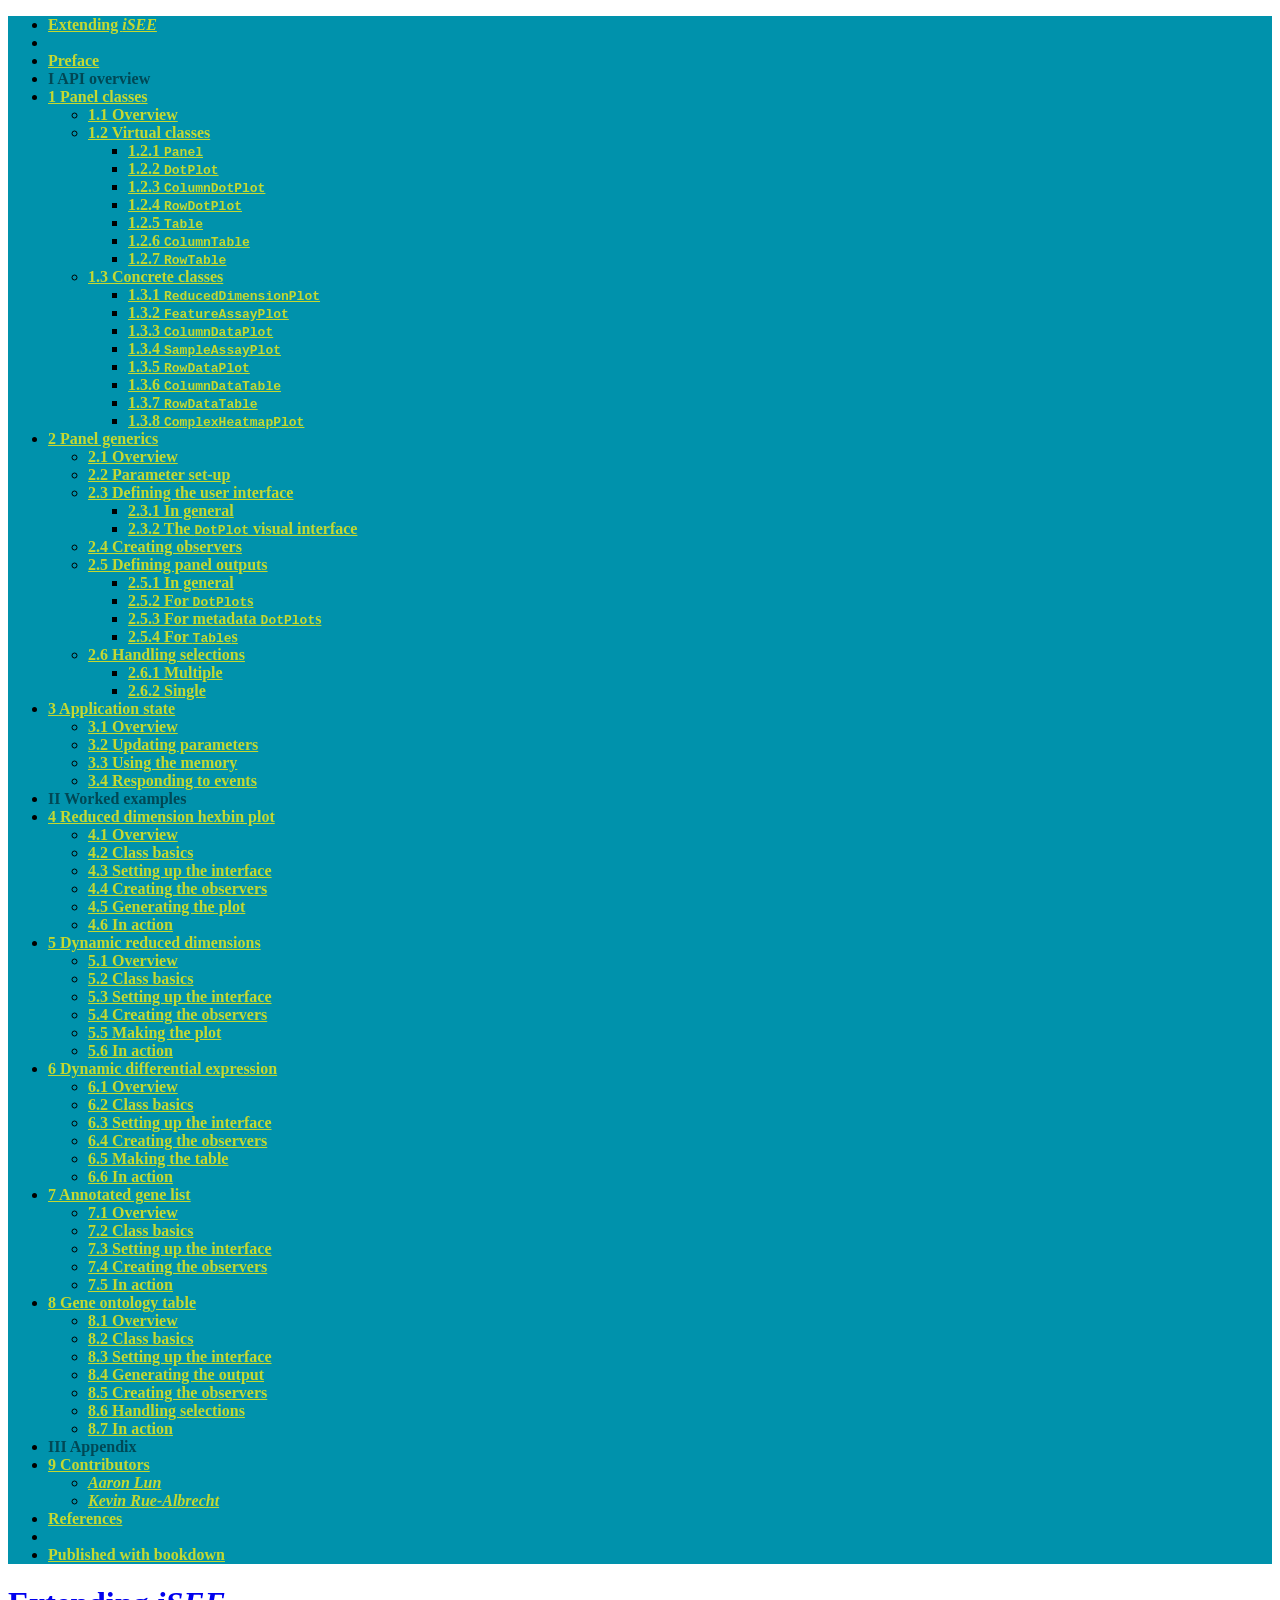
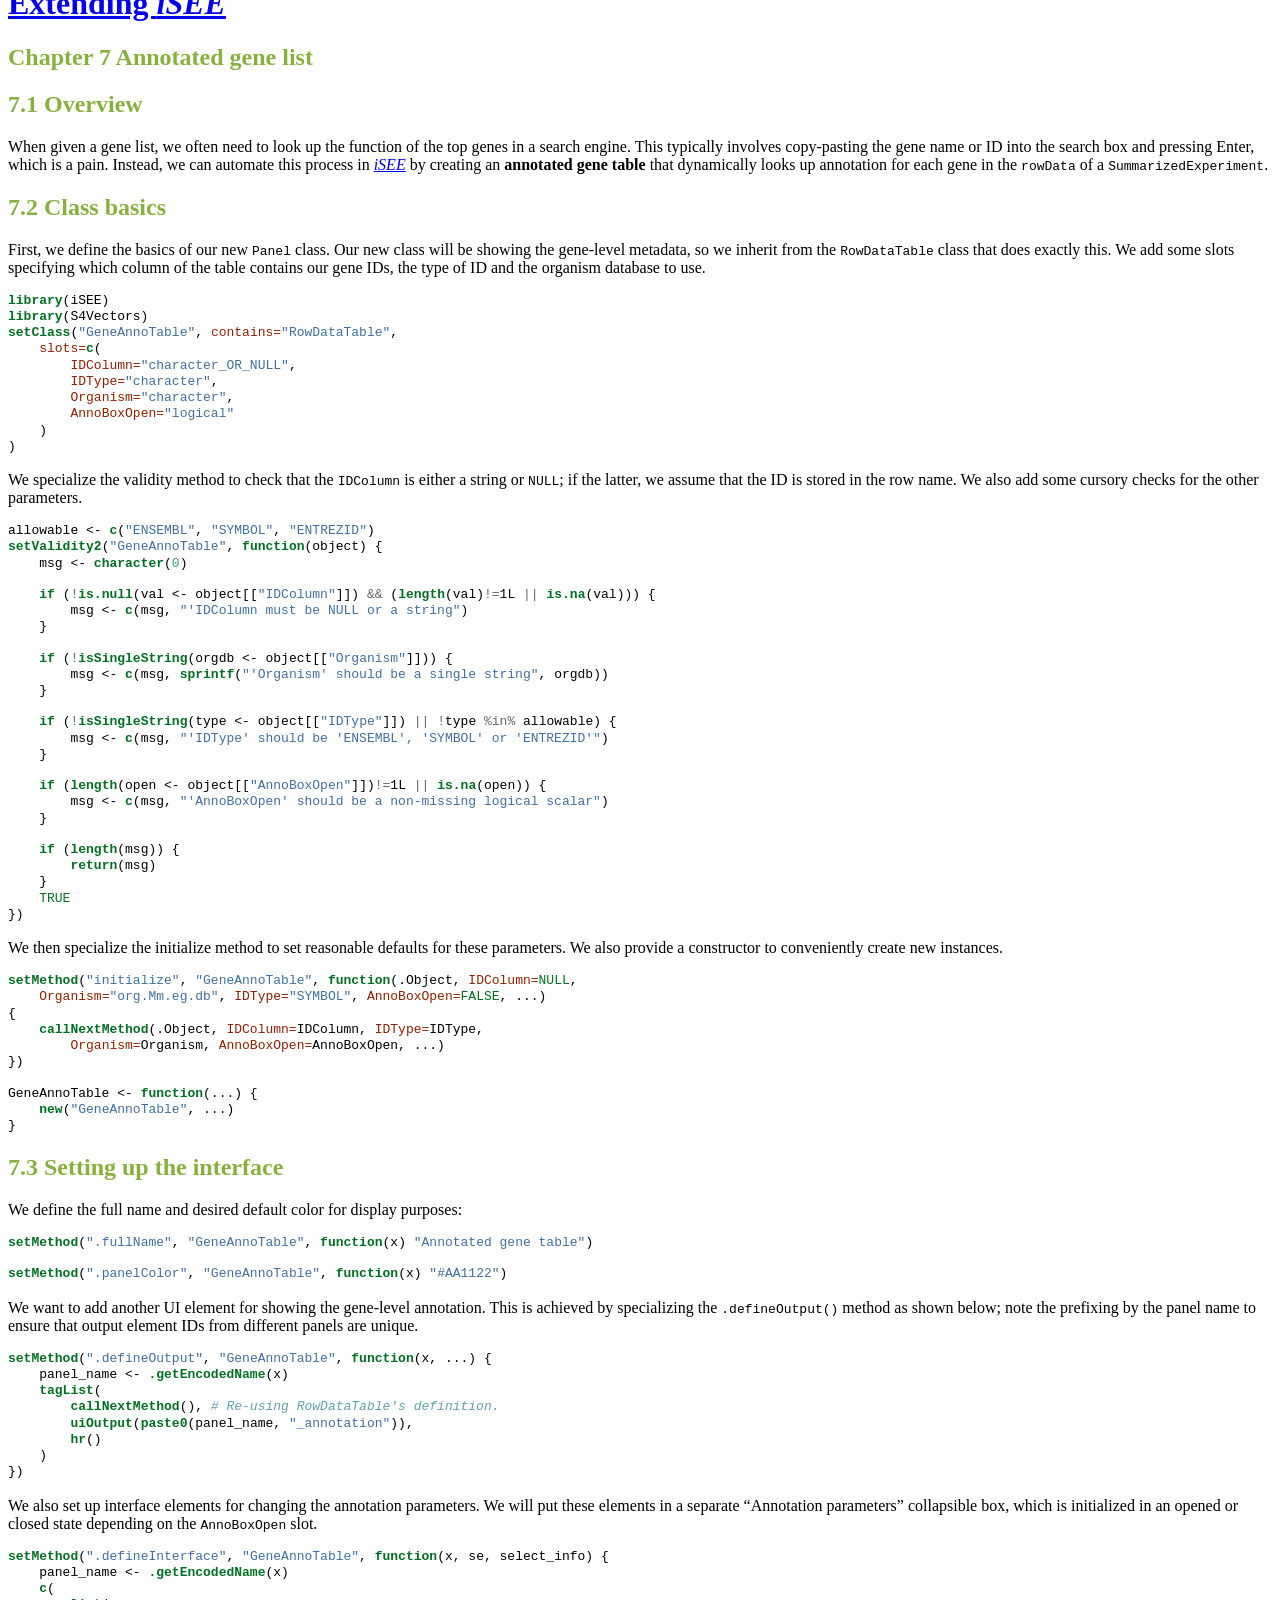
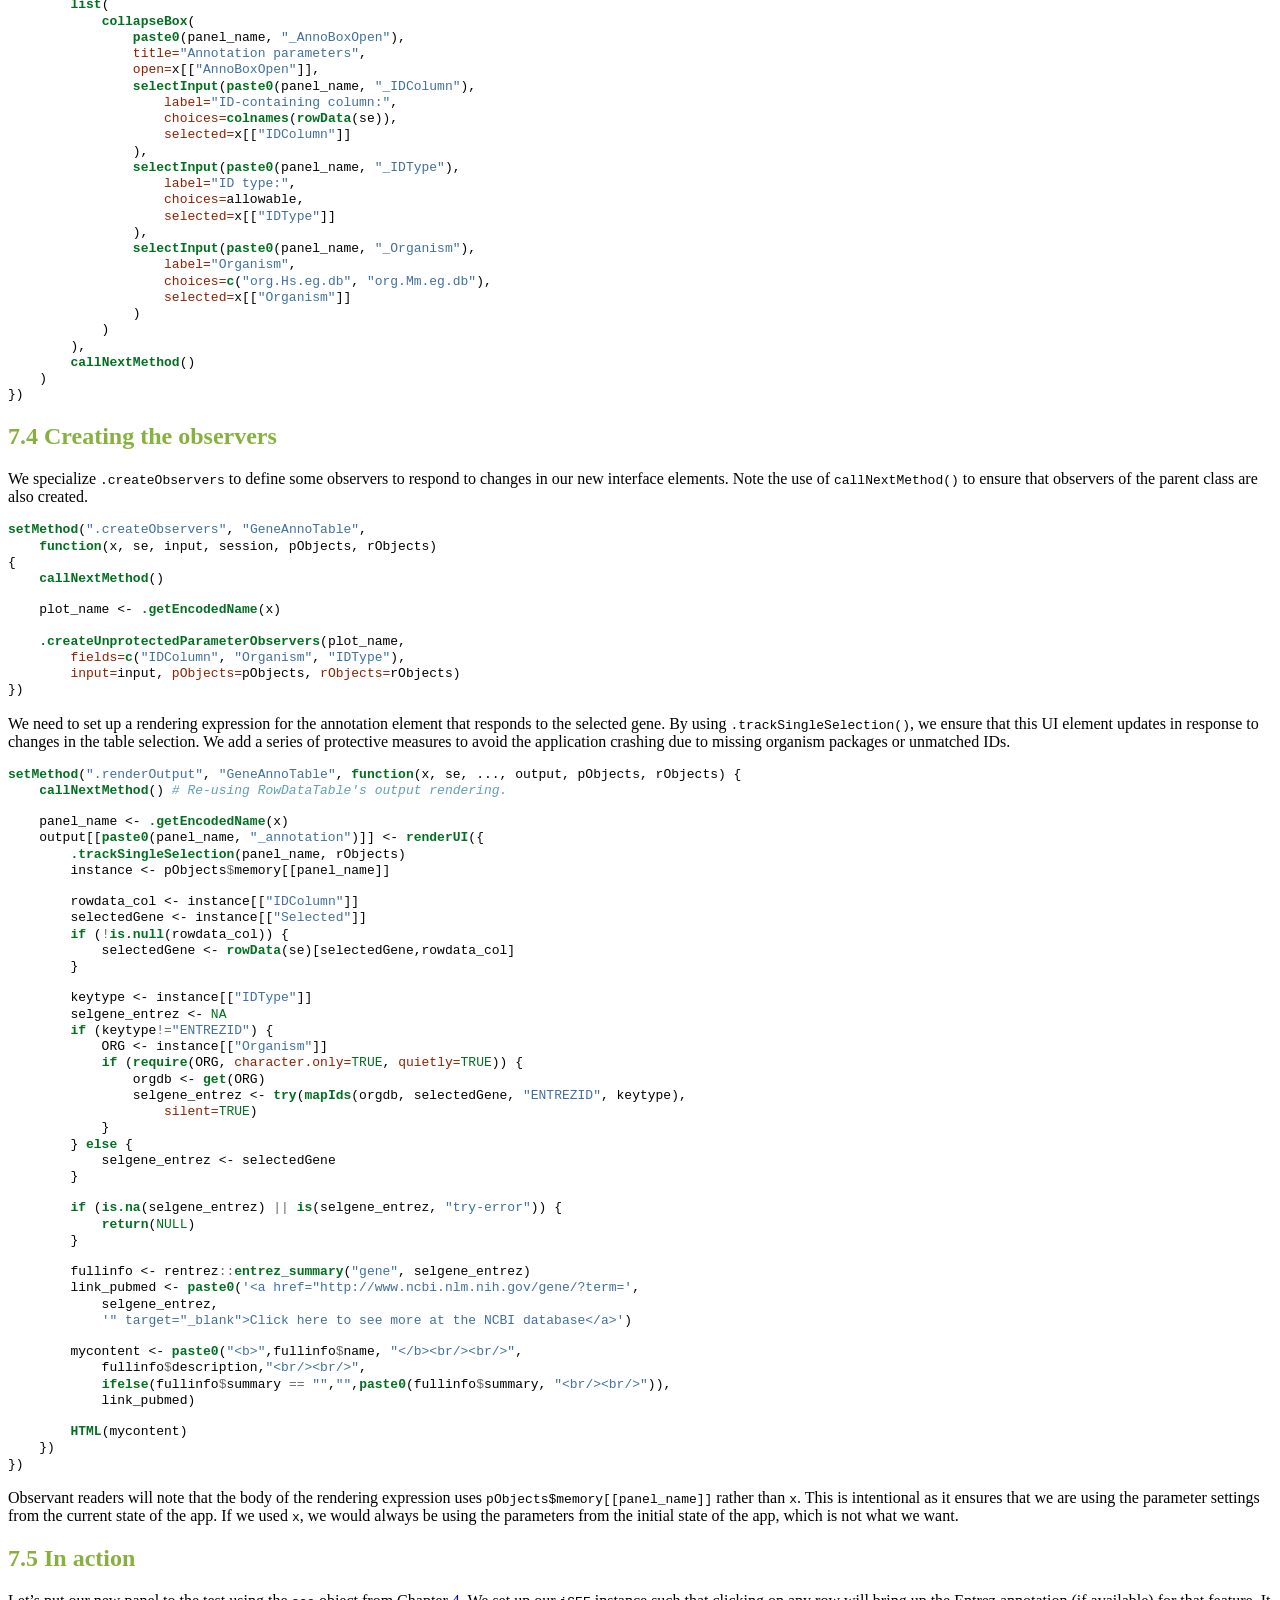
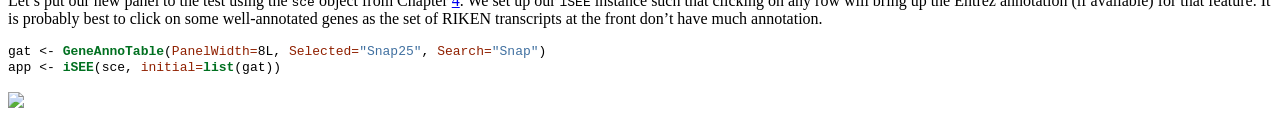
==== annotated-gene-list.html @ ab5be755 "Deploying to gh-pages from  @ 0300915e204532187341ff12c256f4deb1080028 🚀" ====
<!DOCTYPE html>
<html lang="" xml:lang="">
<head>

  <meta charset="utf-8" />
  <meta http-equiv="X-UA-Compatible" content="IE=edge" />
  <title>Chapter 7 Annotated gene list | Extending iSEE</title>
  <meta name="description" content="This book describes how to use the Bioconductor iSEE package to create web-applications for exploring data stored in SummarizedExperiment objects." />
  <meta name="generator" content="bookdown 0.20 and GitBook 2.6.7" />

  <meta property="og:title" content="Chapter 7 Annotated gene list | Extending iSEE" />
  <meta property="og:type" content="book" />
  
  
  <meta property="og:description" content="This book describes how to use the Bioconductor iSEE package to create web-applications for exploring data stored in SummarizedExperiment objects." />
  

  <meta name="twitter:card" content="summary" />
  <meta name="twitter:title" content="Chapter 7 Annotated gene list | Extending iSEE" />
  
  <meta name="twitter:description" content="This book describes how to use the Bioconductor iSEE package to create web-applications for exploring data stored in SummarizedExperiment objects." />
  

<meta name="author" content="Kevin Rue-Albrecht, Federico Marini, Charlotte Soneson, and Aaron Lun" />


<meta name="date" content="2020-07-08" />

  <meta name="viewport" content="width=device-width, initial-scale=1" />
  <meta name="apple-mobile-web-app-capable" content="yes" />
  <meta name="apple-mobile-web-app-status-bar-style" content="black" />
  
  
<link rel="prev" href="dynamic-differential-expression.html"/>
<link rel="next" href="gene-ontology-table.html"/>
<script src="libs/jquery-2.2.3/jquery.min.js"></script>
<link href="libs/gitbook-2.6.7/css/style.css" rel="stylesheet" />
<link href="libs/gitbook-2.6.7/css/plugin-table.css" rel="stylesheet" />
<link href="libs/gitbook-2.6.7/css/plugin-bookdown.css" rel="stylesheet" />
<link href="libs/gitbook-2.6.7/css/plugin-highlight.css" rel="stylesheet" />
<link href="libs/gitbook-2.6.7/css/plugin-search.css" rel="stylesheet" />
<link href="libs/gitbook-2.6.7/css/plugin-fontsettings.css" rel="stylesheet" />
<link href="libs/gitbook-2.6.7/css/plugin-clipboard.css" rel="stylesheet" />









<script src="libs/accessible-code-block-0.0.1/empty-anchor.js"></script>


<style type="text/css">
code.sourceCode > span { display: inline-block; line-height: 1.25; }
code.sourceCode > span { color: inherit; text-decoration: inherit; }
code.sourceCode > span:empty { height: 1.2em; }
.sourceCode { overflow: visible; }
code.sourceCode { white-space: pre; position: relative; }
pre.sourceCode { margin: 0; }
@media screen {
div.sourceCode { overflow: auto; }
}
@media print {
code.sourceCode { white-space: pre-wrap; }
code.sourceCode > span { text-indent: -5em; padding-left: 5em; }
}
pre.numberSource code
  { counter-reset: source-line 0; }
pre.numberSource code > span
  { position: relative; left: -4em; counter-increment: source-line; }
pre.numberSource code > span > a:first-child::before
  { content: counter(source-line);
    position: relative; left: -1em; text-align: right; vertical-align: baseline;
    border: none; display: inline-block;
    -webkit-touch-callout: none; -webkit-user-select: none;
    -khtml-user-select: none; -moz-user-select: none;
    -ms-user-select: none; user-select: none;
    padding: 0 4px; width: 4em;
    color: #aaaaaa;
  }
pre.numberSource { margin-left: 3em; border-left: 1px solid #aaaaaa;  padding-left: 4px; }
div.sourceCode
  {   }
@media screen {
code.sourceCode > span > a:first-child::before { text-decoration: underline; }
}
code span.al { color: #ff0000; font-weight: bold; } /* Alert */
code span.an { color: #60a0b0; font-weight: bold; font-style: italic; } /* Annotation */
code span.at { color: #7d9029; } /* Attribute */
code span.bn { color: #40a070; } /* BaseN */
code span.bu { } /* BuiltIn */
code span.cf { color: #007020; font-weight: bold; } /* ControlFlow */
code span.ch { color: #4070a0; } /* Char */
code span.cn { color: #880000; } /* Constant */
code span.co { color: #60a0b0; font-style: italic; } /* Comment */
code span.cv { color: #60a0b0; font-weight: bold; font-style: italic; } /* CommentVar */
code span.do { color: #ba2121; font-style: italic; } /* Documentation */
code span.dt { color: #902000; } /* DataType */
code span.dv { color: #40a070; } /* DecVal */
code span.er { color: #ff0000; font-weight: bold; } /* Error */
code span.ex { } /* Extension */
code span.fl { color: #40a070; } /* Float */
code span.fu { color: #06287e; } /* Function */
code span.im { } /* Import */
code span.in { color: #60a0b0; font-weight: bold; font-style: italic; } /* Information */
code span.kw { color: #007020; font-weight: bold; } /* Keyword */
code span.op { color: #666666; } /* Operator */
code span.ot { color: #007020; } /* Other */
code span.pp { color: #bc7a00; } /* Preprocessor */
code span.sc { color: #4070a0; } /* SpecialChar */
code span.ss { color: #bb6688; } /* SpecialString */
code span.st { color: #4070a0; } /* String */
code span.va { color: #19177c; } /* Variable */
code span.vs { color: #4070a0; } /* VerbatimString */
code span.wa { color: #60a0b0; font-weight: bold; font-style: italic; } /* Warning */
</style>

<link rel="stylesheet" href="style.css" type="text/css" />
</head>

<body>



  <div class="book without-animation with-summary font-size-2 font-family-1" data-basepath=".">

    <div class="book-summary">
      <nav role="navigation">

<ul class="summary">
<li><a href="./">Extending <i>iSEE</i></a></li>

<li class="divider"></li>
<li class="chapter" data-level="" data-path="index.html"><a href="index.html"><i class="fa fa-check"></i>Preface</a></li>
<li class="part"><span><b>I API overview</b></span></li>
<li class="chapter" data-level="1" data-path="panels.html"><a href="panels.html"><i class="fa fa-check"></i><b>1</b> Panel classes</a><ul>
<li class="chapter" data-level="1.1" data-path="panels.html"><a href="panels.html#overview"><i class="fa fa-check"></i><b>1.1</b> Overview</a></li>
<li class="chapter" data-level="1.2" data-path="panels.html"><a href="panels.html#virtual-classes"><i class="fa fa-check"></i><b>1.2</b> Virtual classes</a><ul>
<li class="chapter" data-level="1.2.1" data-path="panels.html"><a href="panels.html#panel"><i class="fa fa-check"></i><b>1.2.1</b> <code>Panel</code></a></li>
<li class="chapter" data-level="1.2.2" data-path="panels.html"><a href="panels.html#dotplot"><i class="fa fa-check"></i><b>1.2.2</b> <code>DotPlot</code></a></li>
<li class="chapter" data-level="1.2.3" data-path="panels.html"><a href="panels.html#columndotplot"><i class="fa fa-check"></i><b>1.2.3</b> <code>ColumnDotPlot</code></a></li>
<li class="chapter" data-level="1.2.4" data-path="panels.html"><a href="panels.html#rowdotplot"><i class="fa fa-check"></i><b>1.2.4</b> <code>RowDotPlot</code></a></li>
<li class="chapter" data-level="1.2.5" data-path="panels.html"><a href="panels.html#table"><i class="fa fa-check"></i><b>1.2.5</b> <code>Table</code></a></li>
<li class="chapter" data-level="1.2.6" data-path="panels.html"><a href="panels.html#columntable"><i class="fa fa-check"></i><b>1.2.6</b> <code>ColumnTable</code></a></li>
<li class="chapter" data-level="1.2.7" data-path="panels.html"><a href="panels.html#rowtable"><i class="fa fa-check"></i><b>1.2.7</b> <code>RowTable</code></a></li>
</ul></li>
<li class="chapter" data-level="1.3" data-path="panels.html"><a href="panels.html#concrete-classes"><i class="fa fa-check"></i><b>1.3</b> Concrete classes</a><ul>
<li class="chapter" data-level="1.3.1" data-path="panels.html"><a href="panels.html#reduceddimensionplot"><i class="fa fa-check"></i><b>1.3.1</b> <code>ReducedDimensionPlot</code></a></li>
<li class="chapter" data-level="1.3.2" data-path="panels.html"><a href="panels.html#featureassayplot"><i class="fa fa-check"></i><b>1.3.2</b> <code>FeatureAssayPlot</code></a></li>
<li class="chapter" data-level="1.3.3" data-path="panels.html"><a href="panels.html#columndataplot"><i class="fa fa-check"></i><b>1.3.3</b> <code>ColumnDataPlot</code></a></li>
<li class="chapter" data-level="1.3.4" data-path="panels.html"><a href="panels.html#sampleassayplot"><i class="fa fa-check"></i><b>1.3.4</b> <code>SampleAssayPlot</code></a></li>
<li class="chapter" data-level="1.3.5" data-path="panels.html"><a href="panels.html#rowdataplot"><i class="fa fa-check"></i><b>1.3.5</b> <code>RowDataPlot</code></a></li>
<li class="chapter" data-level="1.3.6" data-path="panels.html"><a href="panels.html#columndatatable"><i class="fa fa-check"></i><b>1.3.6</b> <code>ColumnDataTable</code></a></li>
<li class="chapter" data-level="1.3.7" data-path="panels.html"><a href="panels.html#rowdatatable"><i class="fa fa-check"></i><b>1.3.7</b> <code>RowDataTable</code></a></li>
<li class="chapter" data-level="1.3.8" data-path="panels.html"><a href="panels.html#complexheatmapplot"><i class="fa fa-check"></i><b>1.3.8</b> <code>ComplexHeatmapPlot</code></a></li>
</ul></li>
</ul></li>
<li class="chapter" data-level="2" data-path="api.html"><a href="api.html"><i class="fa fa-check"></i><b>2</b> Panel generics</a><ul>
<li class="chapter" data-level="2.1" data-path="panels.html"><a href="panels.html#overview"><i class="fa fa-check"></i><b>2.1</b> Overview</a></li>
<li class="chapter" data-level="2.2" data-path="api.html"><a href="api.html#parameter-set-up"><i class="fa fa-check"></i><b>2.2</b> Parameter set-up</a></li>
<li class="chapter" data-level="2.3" data-path="api.html"><a href="api.html#defining-the-user-interface"><i class="fa fa-check"></i><b>2.3</b> Defining the user interface</a><ul>
<li class="chapter" data-level="2.3.1" data-path="api.html"><a href="api.html#in-general"><i class="fa fa-check"></i><b>2.3.1</b> In general</a></li>
<li class="chapter" data-level="2.3.2" data-path="api.html"><a href="api.html#the-dotplot-visual-interface"><i class="fa fa-check"></i><b>2.3.2</b> The <code>DotPlot</code> visual interface</a></li>
</ul></li>
<li class="chapter" data-level="2.4" data-path="api.html"><a href="api.html#creating-observers"><i class="fa fa-check"></i><b>2.4</b> Creating observers</a></li>
<li class="chapter" data-level="2.5" data-path="api.html"><a href="api.html#defining-panel-outputs"><i class="fa fa-check"></i><b>2.5</b> Defining panel outputs</a><ul>
<li class="chapter" data-level="2.5.1" data-path="api.html"><a href="api.html#in-general-1"><i class="fa fa-check"></i><b>2.5.1</b> In general</a></li>
<li class="chapter" data-level="2.5.2" data-path="api.html"><a href="api.html#for-dotplots"><i class="fa fa-check"></i><b>2.5.2</b> For <code>DotPlot</code>s</a></li>
<li class="chapter" data-level="2.5.3" data-path="api.html"><a href="api.html#for-metadata-dotplots"><i class="fa fa-check"></i><b>2.5.3</b> For metadata <code>DotPlot</code>s</a></li>
<li class="chapter" data-level="2.5.4" data-path="api.html"><a href="api.html#for-tables"><i class="fa fa-check"></i><b>2.5.4</b> For <code>Table</code>s</a></li>
</ul></li>
<li class="chapter" data-level="2.6" data-path="api.html"><a href="api.html#handling-selections"><i class="fa fa-check"></i><b>2.6</b> Handling selections</a><ul>
<li class="chapter" data-level="2.6.1" data-path="api.html"><a href="api.html#multiple"><i class="fa fa-check"></i><b>2.6.1</b> Multiple</a></li>
<li class="chapter" data-level="2.6.2" data-path="api.html"><a href="api.html#single"><i class="fa fa-check"></i><b>2.6.2</b> Single</a></li>
</ul></li>
</ul></li>
<li class="chapter" data-level="3" data-path="server.html"><a href="server.html"><i class="fa fa-check"></i><b>3</b> Application state</a><ul>
<li class="chapter" data-level="3.1" data-path="panels.html"><a href="panels.html#overview"><i class="fa fa-check"></i><b>3.1</b> Overview</a></li>
<li class="chapter" data-level="3.2" data-path="server.html"><a href="server.html#updating-parameters"><i class="fa fa-check"></i><b>3.2</b> Updating parameters</a></li>
<li class="chapter" data-level="3.3" data-path="server.html"><a href="server.html#using-the-memory"><i class="fa fa-check"></i><b>3.3</b> Using the memory</a></li>
<li class="chapter" data-level="3.4" data-path="server.html"><a href="server.html#responding-to-events"><i class="fa fa-check"></i><b>3.4</b> Responding to events</a></li>
</ul></li>
<li class="part"><span><b>II Worked examples</b></span></li>
<li class="chapter" data-level="4" data-path="developing.html"><a href="developing.html"><i class="fa fa-check"></i><b>4</b> Reduced dimension hexbin plot</a><ul>
<li class="chapter" data-level="4.1" data-path="panels.html"><a href="panels.html#overview"><i class="fa fa-check"></i><b>4.1</b> Overview</a></li>
<li class="chapter" data-level="4.2" data-path="developing.html"><a href="developing.html#class-basics"><i class="fa fa-check"></i><b>4.2</b> Class basics</a></li>
<li class="chapter" data-level="4.3" data-path="developing.html"><a href="developing.html#setting-up-the-interface"><i class="fa fa-check"></i><b>4.3</b> Setting up the interface</a></li>
<li class="chapter" data-level="4.4" data-path="developing.html"><a href="developing.html#creating-the-observers"><i class="fa fa-check"></i><b>4.4</b> Creating the observers</a></li>
<li class="chapter" data-level="4.5" data-path="developing.html"><a href="developing.html#generating-the-plot"><i class="fa fa-check"></i><b>4.5</b> Generating the plot</a></li>
<li class="chapter" data-level="4.6" data-path="developing.html"><a href="developing.html#in-action"><i class="fa fa-check"></i><b>4.6</b> In action</a></li>
</ul></li>
<li class="chapter" data-level="5" data-path="dynamic-reduced-dimensions.html"><a href="dynamic-reduced-dimensions.html"><i class="fa fa-check"></i><b>5</b> Dynamic reduced dimensions</a><ul>
<li class="chapter" data-level="5.1" data-path="panels.html"><a href="panels.html#overview"><i class="fa fa-check"></i><b>5.1</b> Overview</a></li>
<li class="chapter" data-level="5.2" data-path="developing.html"><a href="developing.html#class-basics"><i class="fa fa-check"></i><b>5.2</b> Class basics</a></li>
<li class="chapter" data-level="5.3" data-path="developing.html"><a href="developing.html#setting-up-the-interface"><i class="fa fa-check"></i><b>5.3</b> Setting up the interface</a></li>
<li class="chapter" data-level="5.4" data-path="developing.html"><a href="developing.html#creating-the-observers"><i class="fa fa-check"></i><b>5.4</b> Creating the observers</a></li>
<li class="chapter" data-level="5.5" data-path="dynamic-reduced-dimensions.html"><a href="dynamic-reduced-dimensions.html#making-the-plot"><i class="fa fa-check"></i><b>5.5</b> Making the plot</a></li>
<li class="chapter" data-level="5.6" data-path="developing.html"><a href="developing.html#in-action"><i class="fa fa-check"></i><b>5.6</b> In action</a></li>
</ul></li>
<li class="chapter" data-level="6" data-path="dynamic-differential-expression.html"><a href="dynamic-differential-expression.html"><i class="fa fa-check"></i><b>6</b> Dynamic differential expression</a><ul>
<li class="chapter" data-level="6.1" data-path="panels.html"><a href="panels.html#overview"><i class="fa fa-check"></i><b>6.1</b> Overview</a></li>
<li class="chapter" data-level="6.2" data-path="developing.html"><a href="developing.html#class-basics"><i class="fa fa-check"></i><b>6.2</b> Class basics</a></li>
<li class="chapter" data-level="6.3" data-path="developing.html"><a href="developing.html#setting-up-the-interface"><i class="fa fa-check"></i><b>6.3</b> Setting up the interface</a></li>
<li class="chapter" data-level="6.4" data-path="developing.html"><a href="developing.html#creating-the-observers"><i class="fa fa-check"></i><b>6.4</b> Creating the observers</a></li>
<li class="chapter" data-level="6.5" data-path="dynamic-differential-expression.html"><a href="dynamic-differential-expression.html#making-the-table"><i class="fa fa-check"></i><b>6.5</b> Making the table</a></li>
<li class="chapter" data-level="6.6" data-path="developing.html"><a href="developing.html#in-action"><i class="fa fa-check"></i><b>6.6</b> In action</a></li>
</ul></li>
<li class="chapter" data-level="7" data-path="annotated-gene-list.html"><a href="annotated-gene-list.html"><i class="fa fa-check"></i><b>7</b> Annotated gene list</a><ul>
<li class="chapter" data-level="7.1" data-path="panels.html"><a href="panels.html#overview"><i class="fa fa-check"></i><b>7.1</b> Overview</a></li>
<li class="chapter" data-level="7.2" data-path="developing.html"><a href="developing.html#class-basics"><i class="fa fa-check"></i><b>7.2</b> Class basics</a></li>
<li class="chapter" data-level="7.3" data-path="developing.html"><a href="developing.html#setting-up-the-interface"><i class="fa fa-check"></i><b>7.3</b> Setting up the interface</a></li>
<li class="chapter" data-level="7.4" data-path="developing.html"><a href="developing.html#creating-the-observers"><i class="fa fa-check"></i><b>7.4</b> Creating the observers</a></li>
<li class="chapter" data-level="7.5" data-path="developing.html"><a href="developing.html#in-action"><i class="fa fa-check"></i><b>7.5</b> In action</a></li>
</ul></li>
<li class="chapter" data-level="8" data-path="gene-ontology-table.html"><a href="gene-ontology-table.html"><i class="fa fa-check"></i><b>8</b> Gene ontology table</a><ul>
<li class="chapter" data-level="8.1" data-path="panels.html"><a href="panels.html#overview"><i class="fa fa-check"></i><b>8.1</b> Overview</a></li>
<li class="chapter" data-level="8.2" data-path="developing.html"><a href="developing.html#class-basics"><i class="fa fa-check"></i><b>8.2</b> Class basics</a></li>
<li class="chapter" data-level="8.3" data-path="developing.html"><a href="developing.html#setting-up-the-interface"><i class="fa fa-check"></i><b>8.3</b> Setting up the interface</a></li>
<li class="chapter" data-level="8.4" data-path="gene-ontology-table.html"><a href="gene-ontology-table.html#generating-the-output"><i class="fa fa-check"></i><b>8.4</b> Generating the output</a></li>
<li class="chapter" data-level="8.5" data-path="developing.html"><a href="developing.html#creating-the-observers"><i class="fa fa-check"></i><b>8.5</b> Creating the observers</a></li>
<li class="chapter" data-level="8.6" data-path="api.html"><a href="api.html#handling-selections"><i class="fa fa-check"></i><b>8.6</b> Handling selections</a></li>
<li class="chapter" data-level="8.7" data-path="developing.html"><a href="developing.html#in-action"><i class="fa fa-check"></i><b>8.7</b> In action</a></li>
</ul></li>
<li class="part"><span><b>III Appendix</b></span></li>
<li class="chapter" data-level="9" data-path="contributors.html"><a href="contributors.html"><i class="fa fa-check"></i><b>9</b> Contributors</a><ul>
<li><a href="contributors.html#aaron-lun"><em>Aaron Lun</em></a></li>
<li><a href="contributors.html#kevin-rue-albrecht"><em>Kevin Rue-Albrecht</em></a></li>
</ul></li>
<li class="chapter" data-level="" data-path="references.html"><a href="references.html"><i class="fa fa-check"></i>References</a></li>
<li class="divider"></li>
<li><a href="https://github.com/rstudio/bookdown" target="blank">Published with bookdown</a></li>

</ul>

      </nav>
    </div>

    <div class="book-body">
      <div class="body-inner">
        <div class="book-header" role="navigation">
          <h1>
            <i class="fa fa-circle-o-notch fa-spin"></i><a href="./">Extending <em>iSEE</em></a>
          </h1>
        </div>

        <div class="page-wrapper" tabindex="-1" role="main">
          <div class="page-inner">

            <section class="normal" id="section-">
<div id="annotated-gene-list" class="section level1">
<h1><span class="header-section-number">Chapter 7</span> Annotated gene list</h1>
<div id="overview" class="section level2">
<h2><span class="header-section-number">7.1</span> Overview</h2>
<p>When given a gene list, we often need to look up the function of the top genes in a search engine.
This typically involves copy-pasting the gene name or ID into the search box and pressing Enter, which is a pain.
Instead, we can automate this process in <em><a href="https://bioconductor.org/packages/3.11/iSEE">iSEE</a></em> by creating an <strong>annotated gene table</strong> that dynamically looks up annotation for each gene in the <code>rowData</code> of a <code>SummarizedExperiment</code>.</p>
</div>
<div id="class-basics" class="section level2">
<h2><span class="header-section-number">7.2</span> Class basics</h2>
<p>First, we define the basics of our new <code>Panel</code> class.
Our new class will be showing the gene-level metadata, so we inherit from the <code>RowDataTable</code> class that does exactly this.
We add some slots specifying which column of the table contains our gene IDs, the type of ID and the organism database to use.</p>
<div class="sourceCode" id="cb195"><pre class="sourceCode r"><code class="sourceCode r"><span id="cb195-1"><a href="annotated-gene-list.html#cb195-1"></a><span class="kw">library</span>(iSEE)</span>
<span id="cb195-2"><a href="annotated-gene-list.html#cb195-2"></a><span class="kw">library</span>(S4Vectors)</span>
<span id="cb195-3"><a href="annotated-gene-list.html#cb195-3"></a><span class="kw">setClass</span>(<span class="st">&quot;GeneAnnoTable&quot;</span>, <span class="dt">contains=</span><span class="st">&quot;RowDataTable&quot;</span>,</span>
<span id="cb195-4"><a href="annotated-gene-list.html#cb195-4"></a>    <span class="dt">slots=</span><span class="kw">c</span>(</span>
<span id="cb195-5"><a href="annotated-gene-list.html#cb195-5"></a>        <span class="dt">IDColumn=</span><span class="st">&quot;character_OR_NULL&quot;</span>, </span>
<span id="cb195-6"><a href="annotated-gene-list.html#cb195-6"></a>        <span class="dt">IDType=</span><span class="st">&quot;character&quot;</span>,</span>
<span id="cb195-7"><a href="annotated-gene-list.html#cb195-7"></a>        <span class="dt">Organism=</span><span class="st">&quot;character&quot;</span>,</span>
<span id="cb195-8"><a href="annotated-gene-list.html#cb195-8"></a>        <span class="dt">AnnoBoxOpen=</span><span class="st">&quot;logical&quot;</span></span>
<span id="cb195-9"><a href="annotated-gene-list.html#cb195-9"></a>    )</span>
<span id="cb195-10"><a href="annotated-gene-list.html#cb195-10"></a>)</span></code></pre></div>
<p>We specialize the validity method to check that the <code>IDColumn</code> is either a string or <code>NULL</code>;
if the latter, we assume that the ID is stored in the row name.
We also add some cursory checks for the other parameters.</p>
<div class="sourceCode" id="cb196"><pre class="sourceCode r"><code class="sourceCode r"><span id="cb196-1"><a href="annotated-gene-list.html#cb196-1"></a>allowable &lt;-<span class="st"> </span><span class="kw">c</span>(<span class="st">&quot;ENSEMBL&quot;</span>, <span class="st">&quot;SYMBOL&quot;</span>, <span class="st">&quot;ENTREZID&quot;</span>)</span>
<span id="cb196-2"><a href="annotated-gene-list.html#cb196-2"></a><span class="kw">setValidity2</span>(<span class="st">&quot;GeneAnnoTable&quot;</span>, <span class="cf">function</span>(object) {</span>
<span id="cb196-3"><a href="annotated-gene-list.html#cb196-3"></a>    msg &lt;-<span class="st"> </span><span class="kw">character</span>(<span class="dv">0</span>)</span>
<span id="cb196-4"><a href="annotated-gene-list.html#cb196-4"></a></span>
<span id="cb196-5"><a href="annotated-gene-list.html#cb196-5"></a>    <span class="cf">if</span> (<span class="op">!</span><span class="kw">is.null</span>(val &lt;-<span class="st"> </span>object[[<span class="st">&quot;IDColumn&quot;</span>]]) <span class="op">&amp;&amp;</span><span class="st"> </span>(<span class="kw">length</span>(val)<span class="op">!=</span>1L <span class="op">||</span><span class="st"> </span><span class="kw">is.na</span>(val))) {</span>
<span id="cb196-6"><a href="annotated-gene-list.html#cb196-6"></a>        msg &lt;-<span class="st"> </span><span class="kw">c</span>(msg, <span class="st">&quot;&#39;IDColumn must be NULL or a string&quot;</span>)</span>
<span id="cb196-7"><a href="annotated-gene-list.html#cb196-7"></a>    }</span>
<span id="cb196-8"><a href="annotated-gene-list.html#cb196-8"></a></span>
<span id="cb196-9"><a href="annotated-gene-list.html#cb196-9"></a>    <span class="cf">if</span> (<span class="op">!</span><span class="kw">isSingleString</span>(orgdb &lt;-<span class="st"> </span>object[[<span class="st">&quot;Organism&quot;</span>]])) {</span>
<span id="cb196-10"><a href="annotated-gene-list.html#cb196-10"></a>        msg &lt;-<span class="st"> </span><span class="kw">c</span>(msg, <span class="kw">sprintf</span>(<span class="st">&quot;&#39;Organism&#39; should be a single string&quot;</span>, orgdb))</span>
<span id="cb196-11"><a href="annotated-gene-list.html#cb196-11"></a>    }</span>
<span id="cb196-12"><a href="annotated-gene-list.html#cb196-12"></a></span>
<span id="cb196-13"><a href="annotated-gene-list.html#cb196-13"></a>    <span class="cf">if</span> (<span class="op">!</span><span class="kw">isSingleString</span>(type &lt;-<span class="st"> </span>object[[<span class="st">&quot;IDType&quot;</span>]]) <span class="op">||</span><span class="st"> </span><span class="op">!</span>type <span class="op">%in%</span><span class="st"> </span>allowable) {</span>
<span id="cb196-14"><a href="annotated-gene-list.html#cb196-14"></a>        msg &lt;-<span class="st"> </span><span class="kw">c</span>(msg, <span class="st">&quot;&#39;IDType&#39; should be &#39;ENSEMBL&#39;, &#39;SYMBOL&#39; or &#39;ENTREZID&#39;&quot;</span>)</span>
<span id="cb196-15"><a href="annotated-gene-list.html#cb196-15"></a>    }</span>
<span id="cb196-16"><a href="annotated-gene-list.html#cb196-16"></a></span>
<span id="cb196-17"><a href="annotated-gene-list.html#cb196-17"></a>    <span class="cf">if</span> (<span class="kw">length</span>(open &lt;-<span class="st"> </span>object[[<span class="st">&quot;AnnoBoxOpen&quot;</span>]])<span class="op">!=</span>1L <span class="op">||</span><span class="st"> </span><span class="kw">is.na</span>(open)) {</span>
<span id="cb196-18"><a href="annotated-gene-list.html#cb196-18"></a>        msg &lt;-<span class="st"> </span><span class="kw">c</span>(msg, <span class="st">&quot;&#39;AnnoBoxOpen&#39; should be a non-missing logical scalar&quot;</span>)</span>
<span id="cb196-19"><a href="annotated-gene-list.html#cb196-19"></a>    }</span>
<span id="cb196-20"><a href="annotated-gene-list.html#cb196-20"></a></span>
<span id="cb196-21"><a href="annotated-gene-list.html#cb196-21"></a>    <span class="cf">if</span> (<span class="kw">length</span>(msg)) {</span>
<span id="cb196-22"><a href="annotated-gene-list.html#cb196-22"></a>        <span class="kw">return</span>(msg)</span>
<span id="cb196-23"><a href="annotated-gene-list.html#cb196-23"></a>    }</span>
<span id="cb196-24"><a href="annotated-gene-list.html#cb196-24"></a>    <span class="ot">TRUE</span></span>
<span id="cb196-25"><a href="annotated-gene-list.html#cb196-25"></a>})</span></code></pre></div>
<p>We then specialize the initialize method to set reasonable defaults for these parameters.
We also provide a constructor to conveniently create new instances.</p>
<div class="sourceCode" id="cb197"><pre class="sourceCode r"><code class="sourceCode r"><span id="cb197-1"><a href="annotated-gene-list.html#cb197-1"></a><span class="kw">setMethod</span>(<span class="st">&quot;initialize&quot;</span>, <span class="st">&quot;GeneAnnoTable&quot;</span>, <span class="cf">function</span>(.Object, <span class="dt">IDColumn=</span><span class="ot">NULL</span>, </span>
<span id="cb197-2"><a href="annotated-gene-list.html#cb197-2"></a>    <span class="dt">Organism=</span><span class="st">&quot;org.Mm.eg.db&quot;</span>, <span class="dt">IDType=</span><span class="st">&quot;SYMBOL&quot;</span>, <span class="dt">AnnoBoxOpen=</span><span class="ot">FALSE</span>, ...)</span>
<span id="cb197-3"><a href="annotated-gene-list.html#cb197-3"></a>{</span>
<span id="cb197-4"><a href="annotated-gene-list.html#cb197-4"></a>    <span class="kw">callNextMethod</span>(.Object, <span class="dt">IDColumn=</span>IDColumn, <span class="dt">IDType=</span>IDType,</span>
<span id="cb197-5"><a href="annotated-gene-list.html#cb197-5"></a>        <span class="dt">Organism=</span>Organism, <span class="dt">AnnoBoxOpen=</span>AnnoBoxOpen, ...)</span>
<span id="cb197-6"><a href="annotated-gene-list.html#cb197-6"></a>})</span>
<span id="cb197-7"><a href="annotated-gene-list.html#cb197-7"></a></span>
<span id="cb197-8"><a href="annotated-gene-list.html#cb197-8"></a>GeneAnnoTable &lt;-<span class="st"> </span><span class="cf">function</span>(...) {</span>
<span id="cb197-9"><a href="annotated-gene-list.html#cb197-9"></a>    <span class="kw">new</span>(<span class="st">&quot;GeneAnnoTable&quot;</span>, ...)</span>
<span id="cb197-10"><a href="annotated-gene-list.html#cb197-10"></a>}</span></code></pre></div>
</div>
<div id="setting-up-the-interface" class="section level2">
<h2><span class="header-section-number">7.3</span> Setting up the interface</h2>
<p>We define the full name and desired default color for display purposes:</p>
<div class="sourceCode" id="cb198"><pre class="sourceCode r"><code class="sourceCode r"><span id="cb198-1"><a href="annotated-gene-list.html#cb198-1"></a><span class="kw">setMethod</span>(<span class="st">&quot;.fullName&quot;</span>, <span class="st">&quot;GeneAnnoTable&quot;</span>, <span class="cf">function</span>(x) <span class="st">&quot;Annotated gene table&quot;</span>)</span>
<span id="cb198-2"><a href="annotated-gene-list.html#cb198-2"></a></span>
<span id="cb198-3"><a href="annotated-gene-list.html#cb198-3"></a><span class="kw">setMethod</span>(<span class="st">&quot;.panelColor&quot;</span>, <span class="st">&quot;GeneAnnoTable&quot;</span>, <span class="cf">function</span>(x) <span class="st">&quot;#AA1122&quot;</span>)</span></code></pre></div>
<p>We want to add another UI element for showing the gene-level annotation.
This is achieved by specializing the <code>.defineOutput()</code> method as shown below;
note the prefixing by the panel name to ensure that output element IDs from different panels are unique.</p>
<div class="sourceCode" id="cb199"><pre class="sourceCode r"><code class="sourceCode r"><span id="cb199-1"><a href="annotated-gene-list.html#cb199-1"></a><span class="kw">setMethod</span>(<span class="st">&quot;.defineOutput&quot;</span>, <span class="st">&quot;GeneAnnoTable&quot;</span>, <span class="cf">function</span>(x, ...) {</span>
<span id="cb199-2"><a href="annotated-gene-list.html#cb199-2"></a>    panel_name &lt;-<span class="st"> </span><span class="kw">.getEncodedName</span>(x)</span>
<span id="cb199-3"><a href="annotated-gene-list.html#cb199-3"></a>    <span class="kw">tagList</span>(</span>
<span id="cb199-4"><a href="annotated-gene-list.html#cb199-4"></a>        <span class="kw">callNextMethod</span>(), <span class="co"># Re-using RowDataTable&#39;s definition.</span></span>
<span id="cb199-5"><a href="annotated-gene-list.html#cb199-5"></a>        <span class="kw">uiOutput</span>(<span class="kw">paste0</span>(panel_name, <span class="st">&quot;_annotation&quot;</span>)),</span>
<span id="cb199-6"><a href="annotated-gene-list.html#cb199-6"></a>        <span class="kw">hr</span>()</span>
<span id="cb199-7"><a href="annotated-gene-list.html#cb199-7"></a>    )</span>
<span id="cb199-8"><a href="annotated-gene-list.html#cb199-8"></a>})</span></code></pre></div>
<p>We also set up interface elements for changing the annotation parameters.
We will put these elements in a separate “Annotation parameters” collapsible box,
which is initialized in an opened or closed state depending on the <code>AnnoBoxOpen</code> slot.</p>
<div class="sourceCode" id="cb200"><pre class="sourceCode r"><code class="sourceCode r"><span id="cb200-1"><a href="annotated-gene-list.html#cb200-1"></a><span class="kw">setMethod</span>(<span class="st">&quot;.defineInterface&quot;</span>, <span class="st">&quot;GeneAnnoTable&quot;</span>, <span class="cf">function</span>(x, se, select_info) {</span>
<span id="cb200-2"><a href="annotated-gene-list.html#cb200-2"></a>    panel_name &lt;-<span class="st"> </span><span class="kw">.getEncodedName</span>(x)</span>
<span id="cb200-3"><a href="annotated-gene-list.html#cb200-3"></a>    <span class="kw">c</span>(</span>
<span id="cb200-4"><a href="annotated-gene-list.html#cb200-4"></a>        <span class="kw">list</span>(</span>
<span id="cb200-5"><a href="annotated-gene-list.html#cb200-5"></a>            <span class="kw">collapseBox</span>(</span>
<span id="cb200-6"><a href="annotated-gene-list.html#cb200-6"></a>                <span class="kw">paste0</span>(panel_name, <span class="st">&quot;_AnnoBoxOpen&quot;</span>),</span>
<span id="cb200-7"><a href="annotated-gene-list.html#cb200-7"></a>                <span class="dt">title=</span><span class="st">&quot;Annotation parameters&quot;</span>,</span>
<span id="cb200-8"><a href="annotated-gene-list.html#cb200-8"></a>                <span class="dt">open=</span>x[[<span class="st">&quot;AnnoBoxOpen&quot;</span>]],</span>
<span id="cb200-9"><a href="annotated-gene-list.html#cb200-9"></a>                <span class="kw">selectInput</span>(<span class="kw">paste0</span>(panel_name, <span class="st">&quot;_IDColumn&quot;</span>),</span>
<span id="cb200-10"><a href="annotated-gene-list.html#cb200-10"></a>                    <span class="dt">label=</span><span class="st">&quot;ID-containing column:&quot;</span>,</span>
<span id="cb200-11"><a href="annotated-gene-list.html#cb200-11"></a>                    <span class="dt">choices=</span><span class="kw">colnames</span>(<span class="kw">rowData</span>(se)), </span>
<span id="cb200-12"><a href="annotated-gene-list.html#cb200-12"></a>                    <span class="dt">selected=</span>x[[<span class="st">&quot;IDColumn&quot;</span>]]</span>
<span id="cb200-13"><a href="annotated-gene-list.html#cb200-13"></a>                ),</span>
<span id="cb200-14"><a href="annotated-gene-list.html#cb200-14"></a>                <span class="kw">selectInput</span>(<span class="kw">paste0</span>(panel_name, <span class="st">&quot;_IDType&quot;</span>),</span>
<span id="cb200-15"><a href="annotated-gene-list.html#cb200-15"></a>                    <span class="dt">label=</span><span class="st">&quot;ID type:&quot;</span>,</span>
<span id="cb200-16"><a href="annotated-gene-list.html#cb200-16"></a>                    <span class="dt">choices=</span>allowable,</span>
<span id="cb200-17"><a href="annotated-gene-list.html#cb200-17"></a>                    <span class="dt">selected=</span>x[[<span class="st">&quot;IDType&quot;</span>]]</span>
<span id="cb200-18"><a href="annotated-gene-list.html#cb200-18"></a>                ),</span>
<span id="cb200-19"><a href="annotated-gene-list.html#cb200-19"></a>                <span class="kw">selectInput</span>(<span class="kw">paste0</span>(panel_name, <span class="st">&quot;_Organism&quot;</span>),</span>
<span id="cb200-20"><a href="annotated-gene-list.html#cb200-20"></a>                    <span class="dt">label=</span><span class="st">&quot;Organism&quot;</span>,</span>
<span id="cb200-21"><a href="annotated-gene-list.html#cb200-21"></a>                    <span class="dt">choices=</span><span class="kw">c</span>(<span class="st">&quot;org.Hs.eg.db&quot;</span>, <span class="st">&quot;org.Mm.eg.db&quot;</span>),</span>
<span id="cb200-22"><a href="annotated-gene-list.html#cb200-22"></a>                    <span class="dt">selected=</span>x[[<span class="st">&quot;Organism&quot;</span>]]</span>
<span id="cb200-23"><a href="annotated-gene-list.html#cb200-23"></a>                )</span>
<span id="cb200-24"><a href="annotated-gene-list.html#cb200-24"></a>            )</span>
<span id="cb200-25"><a href="annotated-gene-list.html#cb200-25"></a>        ),</span>
<span id="cb200-26"><a href="annotated-gene-list.html#cb200-26"></a>        <span class="kw">callNextMethod</span>()</span>
<span id="cb200-27"><a href="annotated-gene-list.html#cb200-27"></a>    ) </span>
<span id="cb200-28"><a href="annotated-gene-list.html#cb200-28"></a>})</span></code></pre></div>
</div>
<div id="creating-the-observers" class="section level2">
<h2><span class="header-section-number">7.4</span> Creating the observers</h2>
<p>We specialize <code>.createObservers</code> to define some observers to respond to changes in our new interface elements.
Note the use of <code>callNextMethod()</code> to ensure that observers of the parent class are also created.</p>
<div class="sourceCode" id="cb201"><pre class="sourceCode r"><code class="sourceCode r"><span id="cb201-1"><a href="annotated-gene-list.html#cb201-1"></a><span class="kw">setMethod</span>(<span class="st">&quot;.createObservers&quot;</span>, <span class="st">&quot;GeneAnnoTable&quot;</span>,</span>
<span id="cb201-2"><a href="annotated-gene-list.html#cb201-2"></a>    <span class="cf">function</span>(x, se, input, session, pObjects, rObjects)</span>
<span id="cb201-3"><a href="annotated-gene-list.html#cb201-3"></a>{</span>
<span id="cb201-4"><a href="annotated-gene-list.html#cb201-4"></a>    <span class="kw">callNextMethod</span>()</span>
<span id="cb201-5"><a href="annotated-gene-list.html#cb201-5"></a></span>
<span id="cb201-6"><a href="annotated-gene-list.html#cb201-6"></a>    plot_name &lt;-<span class="st"> </span><span class="kw">.getEncodedName</span>(x)</span>
<span id="cb201-7"><a href="annotated-gene-list.html#cb201-7"></a></span>
<span id="cb201-8"><a href="annotated-gene-list.html#cb201-8"></a>    <span class="kw">.createUnprotectedParameterObservers</span>(plot_name,</span>
<span id="cb201-9"><a href="annotated-gene-list.html#cb201-9"></a>        <span class="dt">fields=</span><span class="kw">c</span>(<span class="st">&quot;IDColumn&quot;</span>, <span class="st">&quot;Organism&quot;</span>, <span class="st">&quot;IDType&quot;</span>), </span>
<span id="cb201-10"><a href="annotated-gene-list.html#cb201-10"></a>        <span class="dt">input=</span>input, <span class="dt">pObjects=</span>pObjects, <span class="dt">rObjects=</span>rObjects)</span>
<span id="cb201-11"><a href="annotated-gene-list.html#cb201-11"></a>})</span></code></pre></div>
<p>We need to set up a rendering expression for the annotation element that responds to the selected gene.
By using <code>.trackSingleSelection()</code>, we ensure that this UI element updates in response to changes in the table selection.
We add a series of protective measures to avoid the application crashing due to missing organism packages or unmatched IDs.</p>
<div class="sourceCode" id="cb202"><pre class="sourceCode r"><code class="sourceCode r"><span id="cb202-1"><a href="annotated-gene-list.html#cb202-1"></a><span class="kw">setMethod</span>(<span class="st">&quot;.renderOutput&quot;</span>, <span class="st">&quot;GeneAnnoTable&quot;</span>, <span class="cf">function</span>(x, se, ..., output, pObjects, rObjects) {</span>
<span id="cb202-2"><a href="annotated-gene-list.html#cb202-2"></a>    <span class="kw">callNextMethod</span>() <span class="co"># Re-using RowDataTable&#39;s output rendering.</span></span>
<span id="cb202-3"><a href="annotated-gene-list.html#cb202-3"></a></span>
<span id="cb202-4"><a href="annotated-gene-list.html#cb202-4"></a>    panel_name &lt;-<span class="st"> </span><span class="kw">.getEncodedName</span>(x)</span>
<span id="cb202-5"><a href="annotated-gene-list.html#cb202-5"></a>    output[[<span class="kw">paste0</span>(panel_name, <span class="st">&quot;_annotation&quot;</span>)]] &lt;-<span class="st"> </span><span class="kw">renderUI</span>({</span>
<span id="cb202-6"><a href="annotated-gene-list.html#cb202-6"></a>        <span class="kw">.trackSingleSelection</span>(panel_name, rObjects)</span>
<span id="cb202-7"><a href="annotated-gene-list.html#cb202-7"></a>        instance &lt;-<span class="st"> </span>pObjects<span class="op">$</span>memory[[panel_name]]</span>
<span id="cb202-8"><a href="annotated-gene-list.html#cb202-8"></a></span>
<span id="cb202-9"><a href="annotated-gene-list.html#cb202-9"></a>        rowdata_col &lt;-<span class="st"> </span>instance[[<span class="st">&quot;IDColumn&quot;</span>]]</span>
<span id="cb202-10"><a href="annotated-gene-list.html#cb202-10"></a>        selectedGene &lt;-<span class="st"> </span>instance[[<span class="st">&quot;Selected&quot;</span>]]</span>
<span id="cb202-11"><a href="annotated-gene-list.html#cb202-11"></a>        <span class="cf">if</span> (<span class="op">!</span><span class="kw">is.null</span>(rowdata_col)) {</span>
<span id="cb202-12"><a href="annotated-gene-list.html#cb202-12"></a>            selectedGene &lt;-<span class="st"> </span><span class="kw">rowData</span>(se)[selectedGene,rowdata_col]</span>
<span id="cb202-13"><a href="annotated-gene-list.html#cb202-13"></a>        }</span>
<span id="cb202-14"><a href="annotated-gene-list.html#cb202-14"></a></span>
<span id="cb202-15"><a href="annotated-gene-list.html#cb202-15"></a>        keytype &lt;-<span class="st"> </span>instance[[<span class="st">&quot;IDType&quot;</span>]]</span>
<span id="cb202-16"><a href="annotated-gene-list.html#cb202-16"></a>        selgene_entrez &lt;-<span class="st"> </span><span class="ot">NA</span></span>
<span id="cb202-17"><a href="annotated-gene-list.html#cb202-17"></a>        <span class="cf">if</span> (keytype<span class="op">!=</span><span class="st">&quot;ENTREZID&quot;</span>) {</span>
<span id="cb202-18"><a href="annotated-gene-list.html#cb202-18"></a>            ORG &lt;-<span class="st"> </span>instance[[<span class="st">&quot;Organism&quot;</span>]]</span>
<span id="cb202-19"><a href="annotated-gene-list.html#cb202-19"></a>            <span class="cf">if</span> (<span class="kw">require</span>(ORG, <span class="dt">character.only=</span><span class="ot">TRUE</span>, <span class="dt">quietly=</span><span class="ot">TRUE</span>)) {</span>
<span id="cb202-20"><a href="annotated-gene-list.html#cb202-20"></a>                orgdb &lt;-<span class="st"> </span><span class="kw">get</span>(ORG)</span>
<span id="cb202-21"><a href="annotated-gene-list.html#cb202-21"></a>                selgene_entrez &lt;-<span class="st"> </span><span class="kw">try</span>(<span class="kw">mapIds</span>(orgdb, selectedGene, <span class="st">&quot;ENTREZID&quot;</span>, keytype), </span>
<span id="cb202-22"><a href="annotated-gene-list.html#cb202-22"></a>                    <span class="dt">silent=</span><span class="ot">TRUE</span>)</span>
<span id="cb202-23"><a href="annotated-gene-list.html#cb202-23"></a>            }</span>
<span id="cb202-24"><a href="annotated-gene-list.html#cb202-24"></a>        } <span class="cf">else</span> {</span>
<span id="cb202-25"><a href="annotated-gene-list.html#cb202-25"></a>            selgene_entrez &lt;-<span class="st"> </span>selectedGene</span>
<span id="cb202-26"><a href="annotated-gene-list.html#cb202-26"></a>        }</span>
<span id="cb202-27"><a href="annotated-gene-list.html#cb202-27"></a></span>
<span id="cb202-28"><a href="annotated-gene-list.html#cb202-28"></a>        <span class="cf">if</span> (<span class="kw">is.na</span>(selgene_entrez) <span class="op">||</span><span class="st"> </span><span class="kw">is</span>(selgene_entrez, <span class="st">&quot;try-error&quot;</span>)) {</span>
<span id="cb202-29"><a href="annotated-gene-list.html#cb202-29"></a>            <span class="kw">return</span>(<span class="ot">NULL</span>)</span>
<span id="cb202-30"><a href="annotated-gene-list.html#cb202-30"></a>        }</span>
<span id="cb202-31"><a href="annotated-gene-list.html#cb202-31"></a></span>
<span id="cb202-32"><a href="annotated-gene-list.html#cb202-32"></a>        fullinfo &lt;-<span class="st"> </span>rentrez<span class="op">::</span><span class="kw">entrez_summary</span>(<span class="st">&quot;gene&quot;</span>, selgene_entrez)</span>
<span id="cb202-33"><a href="annotated-gene-list.html#cb202-33"></a>        link_pubmed &lt;-<span class="st"> </span><span class="kw">paste0</span>(<span class="st">&#39;&lt;a href=&quot;http://www.ncbi.nlm.nih.gov/gene/?term=&#39;</span>,</span>
<span id="cb202-34"><a href="annotated-gene-list.html#cb202-34"></a>            selgene_entrez,</span>
<span id="cb202-35"><a href="annotated-gene-list.html#cb202-35"></a>            <span class="st">&#39;&quot; target=&quot;_blank&quot;&gt;Click here to see more at the NCBI database&lt;/a&gt;&#39;</span>)</span>
<span id="cb202-36"><a href="annotated-gene-list.html#cb202-36"></a></span>
<span id="cb202-37"><a href="annotated-gene-list.html#cb202-37"></a>        mycontent &lt;-<span class="st"> </span><span class="kw">paste0</span>(<span class="st">&quot;&lt;b&gt;&quot;</span>,fullinfo<span class="op">$</span>name, <span class="st">&quot;&lt;/b&gt;&lt;br/&gt;&lt;br/&gt;&quot;</span>,</span>
<span id="cb202-38"><a href="annotated-gene-list.html#cb202-38"></a>            fullinfo<span class="op">$</span>description,<span class="st">&quot;&lt;br/&gt;&lt;br/&gt;&quot;</span>,</span>
<span id="cb202-39"><a href="annotated-gene-list.html#cb202-39"></a>            <span class="kw">ifelse</span>(fullinfo<span class="op">$</span>summary <span class="op">==</span><span class="st"> &quot;&quot;</span>,<span class="st">&quot;&quot;</span>,<span class="kw">paste0</span>(fullinfo<span class="op">$</span>summary, <span class="st">&quot;&lt;br/&gt;&lt;br/&gt;&quot;</span>)),</span>
<span id="cb202-40"><a href="annotated-gene-list.html#cb202-40"></a>            link_pubmed)</span>
<span id="cb202-41"><a href="annotated-gene-list.html#cb202-41"></a></span>
<span id="cb202-42"><a href="annotated-gene-list.html#cb202-42"></a>        <span class="kw">HTML</span>(mycontent)</span>
<span id="cb202-43"><a href="annotated-gene-list.html#cb202-43"></a>    })</span>
<span id="cb202-44"><a href="annotated-gene-list.html#cb202-44"></a>})</span></code></pre></div>
<p>Observant readers will note that the body of the rendering expression uses <code>pObjects$memory[[panel_name]]</code> rather than <code>x</code>.
This is intentional as it ensures that we are using the parameter settings from the current state of the app.
If we used <code>x</code>, we would always be using the parameters from the initial state of the app, which is not what we want.</p>
</div>
<div id="in-action" class="section level2">
<h2><span class="header-section-number">7.5</span> In action</h2>
<p>Let’s put our new panel to the test using the <code>sce</code> object from Chapter <a href="developing.html#developing">4</a>.
We set up our <code>iSEE</code> instance such that clicking on any row will bring up the Entrez annotation (if available) for that feature.
It is probably best to click on some well-annotated genes as the set of RIKEN transcripts at the front don’t have much annotation.</p>
<div class="sourceCode" id="cb203"><pre class="sourceCode r"><code class="sourceCode r"><span id="cb203-1"><a href="annotated-gene-list.html#cb203-1"></a>gat &lt;-<span class="st"> </span><span class="kw">GeneAnnoTable</span>(<span class="dt">PanelWidth=</span>8L, <span class="dt">Selected=</span><span class="st">&quot;Snap25&quot;</span>, <span class="dt">Search=</span><span class="st">&quot;Snap&quot;</span>)</span>
<span id="cb203-2"><a href="annotated-gene-list.html#cb203-2"></a>app &lt;-<span class="st"> </span><span class="kw">iSEE</span>(sce, <span class="dt">initial=</span><span class="kw">list</span>(gat))</span></code></pre></div>
<p><img src="screenshots/anno-table.png" width="100%" /></p>

</div>
</div>
            </section>

          </div>
        </div>
      </div>
<a href="dynamic-differential-expression.html" class="navigation navigation-prev " aria-label="Previous page"><i class="fa fa-angle-left"></i></a>
<a href="gene-ontology-table.html" class="navigation navigation-next " aria-label="Next page"><i class="fa fa-angle-right"></i></a>
    </div>
  </div>
<script src="libs/gitbook-2.6.7/js/app.min.js"></script>
<script src="libs/gitbook-2.6.7/js/lunr.js"></script>
<script src="libs/gitbook-2.6.7/js/clipboard.min.js"></script>
<script src="libs/gitbook-2.6.7/js/plugin-search.js"></script>
<script src="libs/gitbook-2.6.7/js/plugin-sharing.js"></script>
<script src="libs/gitbook-2.6.7/js/plugin-fontsettings.js"></script>
<script src="libs/gitbook-2.6.7/js/plugin-bookdown.js"></script>
<script src="libs/gitbook-2.6.7/js/jquery.highlight.js"></script>
<script src="libs/gitbook-2.6.7/js/plugin-clipboard.js"></script>
<script>
gitbook.require(["gitbook"], function(gitbook) {
gitbook.start({
"sharing": {
"github": false,
"facebook": true,
"twitter": true,
"linkedin": false,
"weibo": false,
"instapaper": false,
"vk": false,
"all": ["facebook", "twitter", "linkedin", "weibo", "instapaper"]
},
"fontsettings": {
"theme": "white",
"family": "sans",
"size": 2
},
"edit": {
"link": null,
"text": null
},
"history": {
"link": null,
"text": null
},
"view": {
"link": null,
"text": null
},
"download": ["iSEE-book.pdf", "iSEE-book.epub"],
"toc": {
"collapse": "subsection"
}
});
});
</script>

<!-- dynamically load mathjax for compatibility with self-contained -->
<script>
  (function () {
    var script = document.createElement("script");
    script.type = "text/javascript";
    var src = "true";
    if (src === "" || src === "true") src = "https://mathjax.rstudio.com/latest/MathJax.js?config=TeX-MML-AM_CHTML";
    if (location.protocol !== "file:")
      if (/^https?:/.test(src))
        src = src.replace(/^https?:/, '');
    script.src = src;
    document.getElementsByTagName("head")[0].appendChild(script);
  })();
</script>
</body>

</html>
---- style.css ----
p.caption {
  color: #777;
  margin-top: 10px;
}
p code {
  white-space: inherit;
}
pre {
  word-break: normal;
  word-wrap: normal;
}
pre code {
  white-space: inherit;
}

.book .book-summary ul.summary li a,
.book .book-summary ul.summary li span {
  color: #c4d931;
  font-weight: bold;
}

.book .book-summary {
  background-color: #0092ac;
}

.book .book-summary ul.summary li a:hover,
.book .book-summary ul.summary li.active>a {
  color: white;
}

/*.book .book-summary ul.summary li.part>span*/
.book .book-summary ul.summary li span {
  color: black;
  opacity: .5;
}

.book .book-body .page-wrapper .page-inner section.normal h1 {
  color: #87b13f;
}

.book .book-body .page-wrapper .page-inner section.normal h2 {
  color: #87b13f;
}

.book .book-body .page-wrapper .page-inner section.normal h3 {
  color: #1a81c2;
}
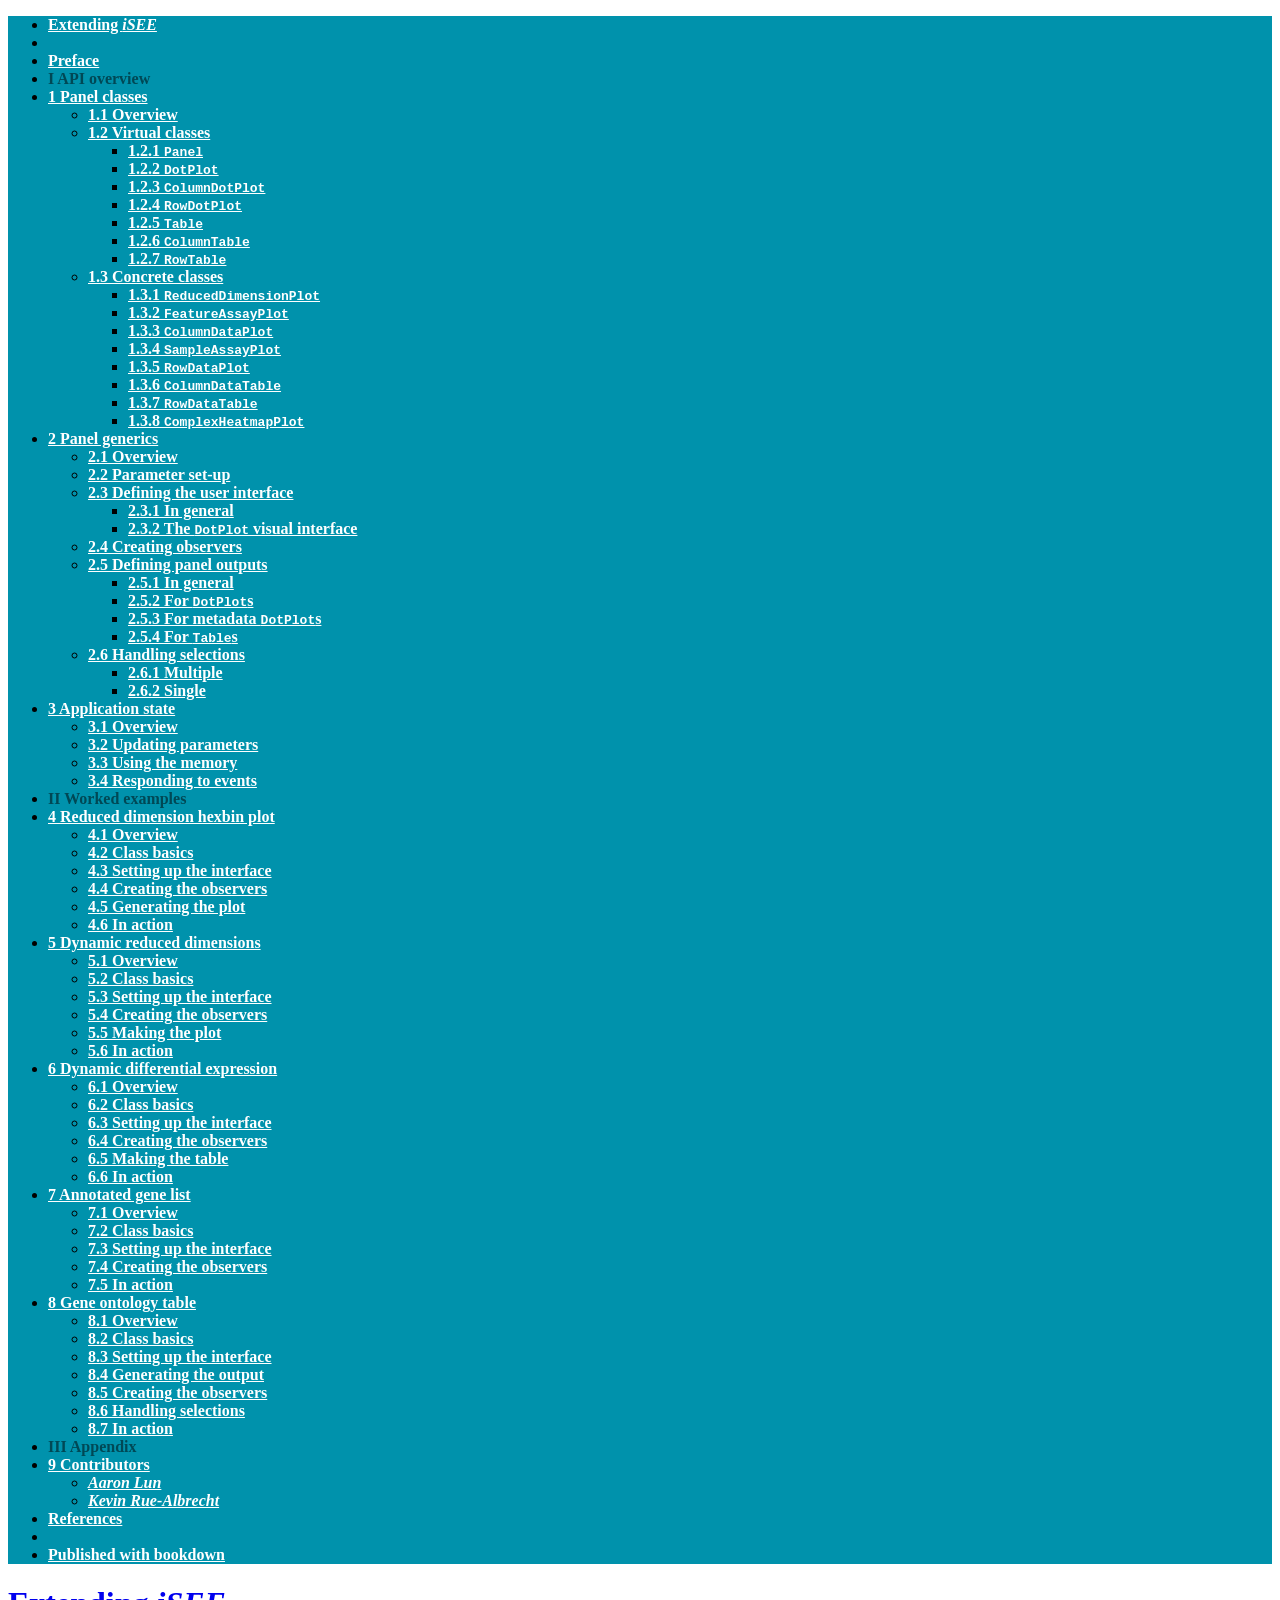
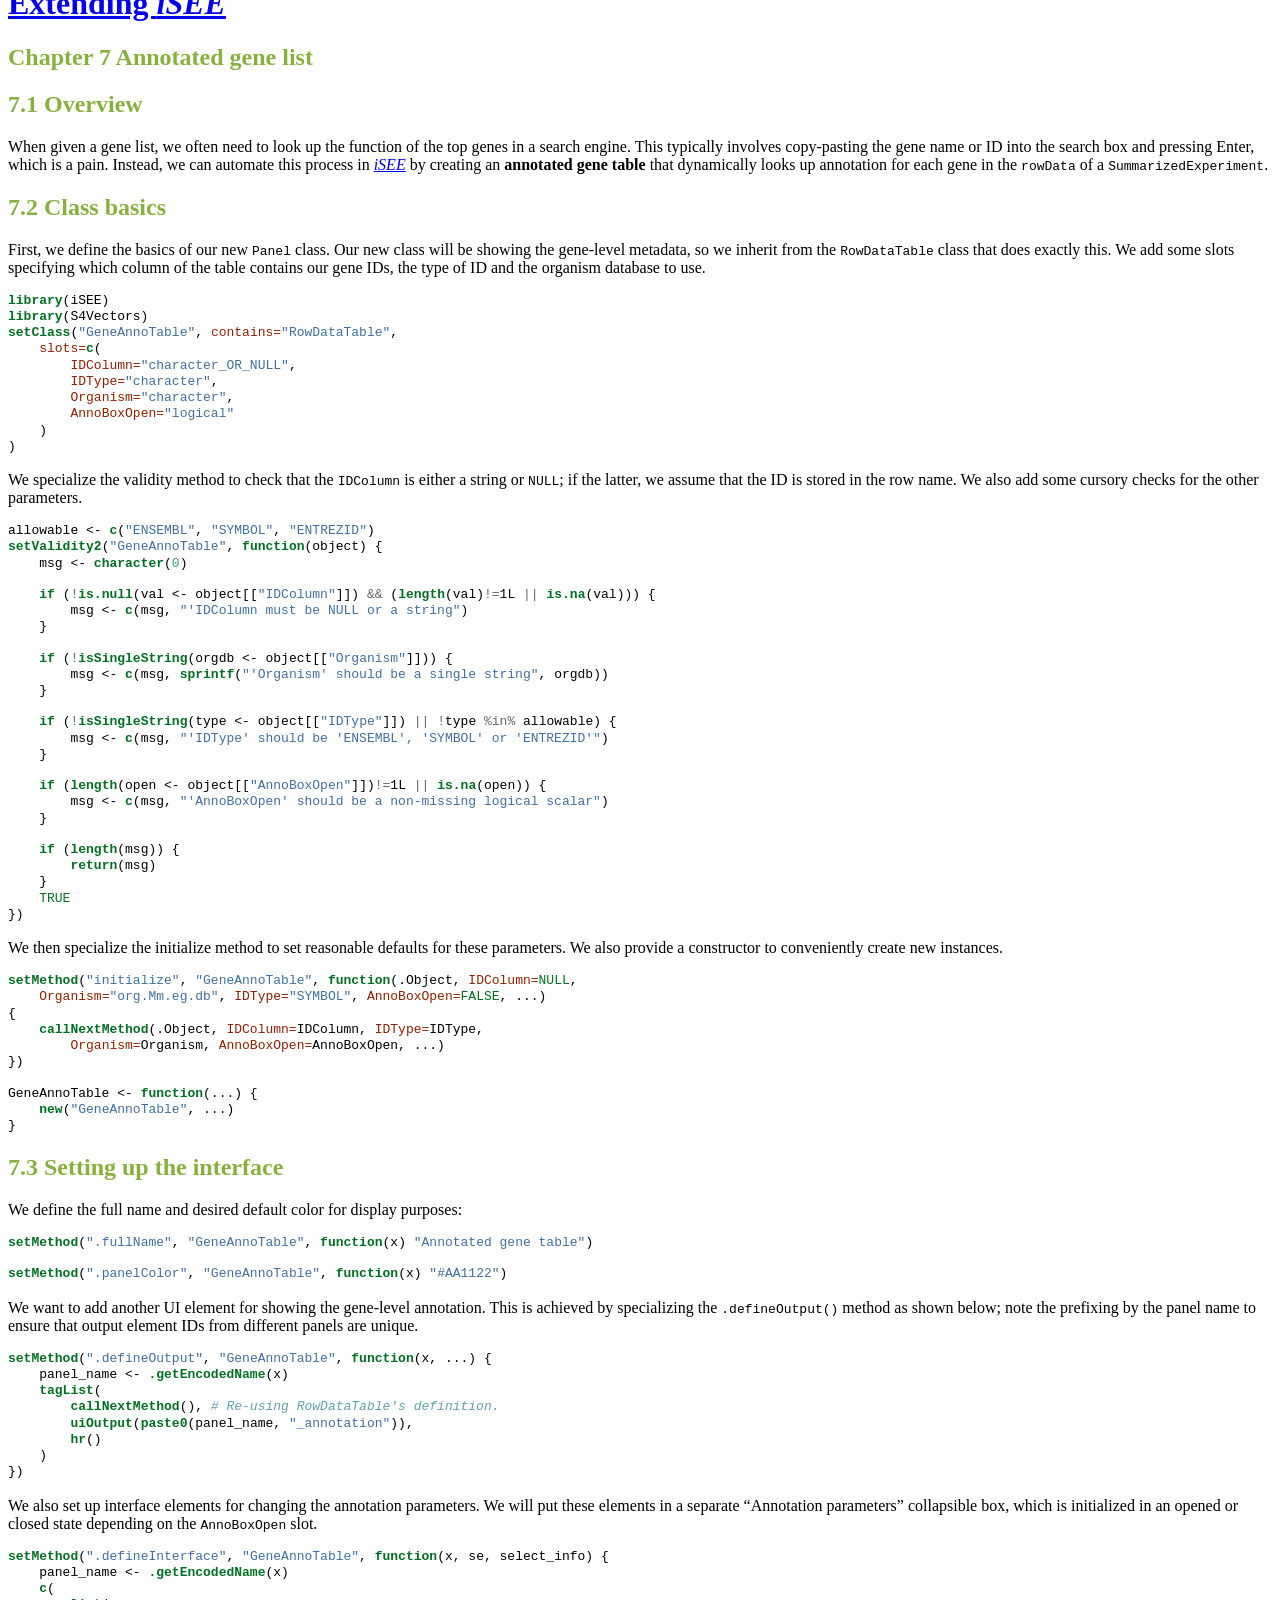
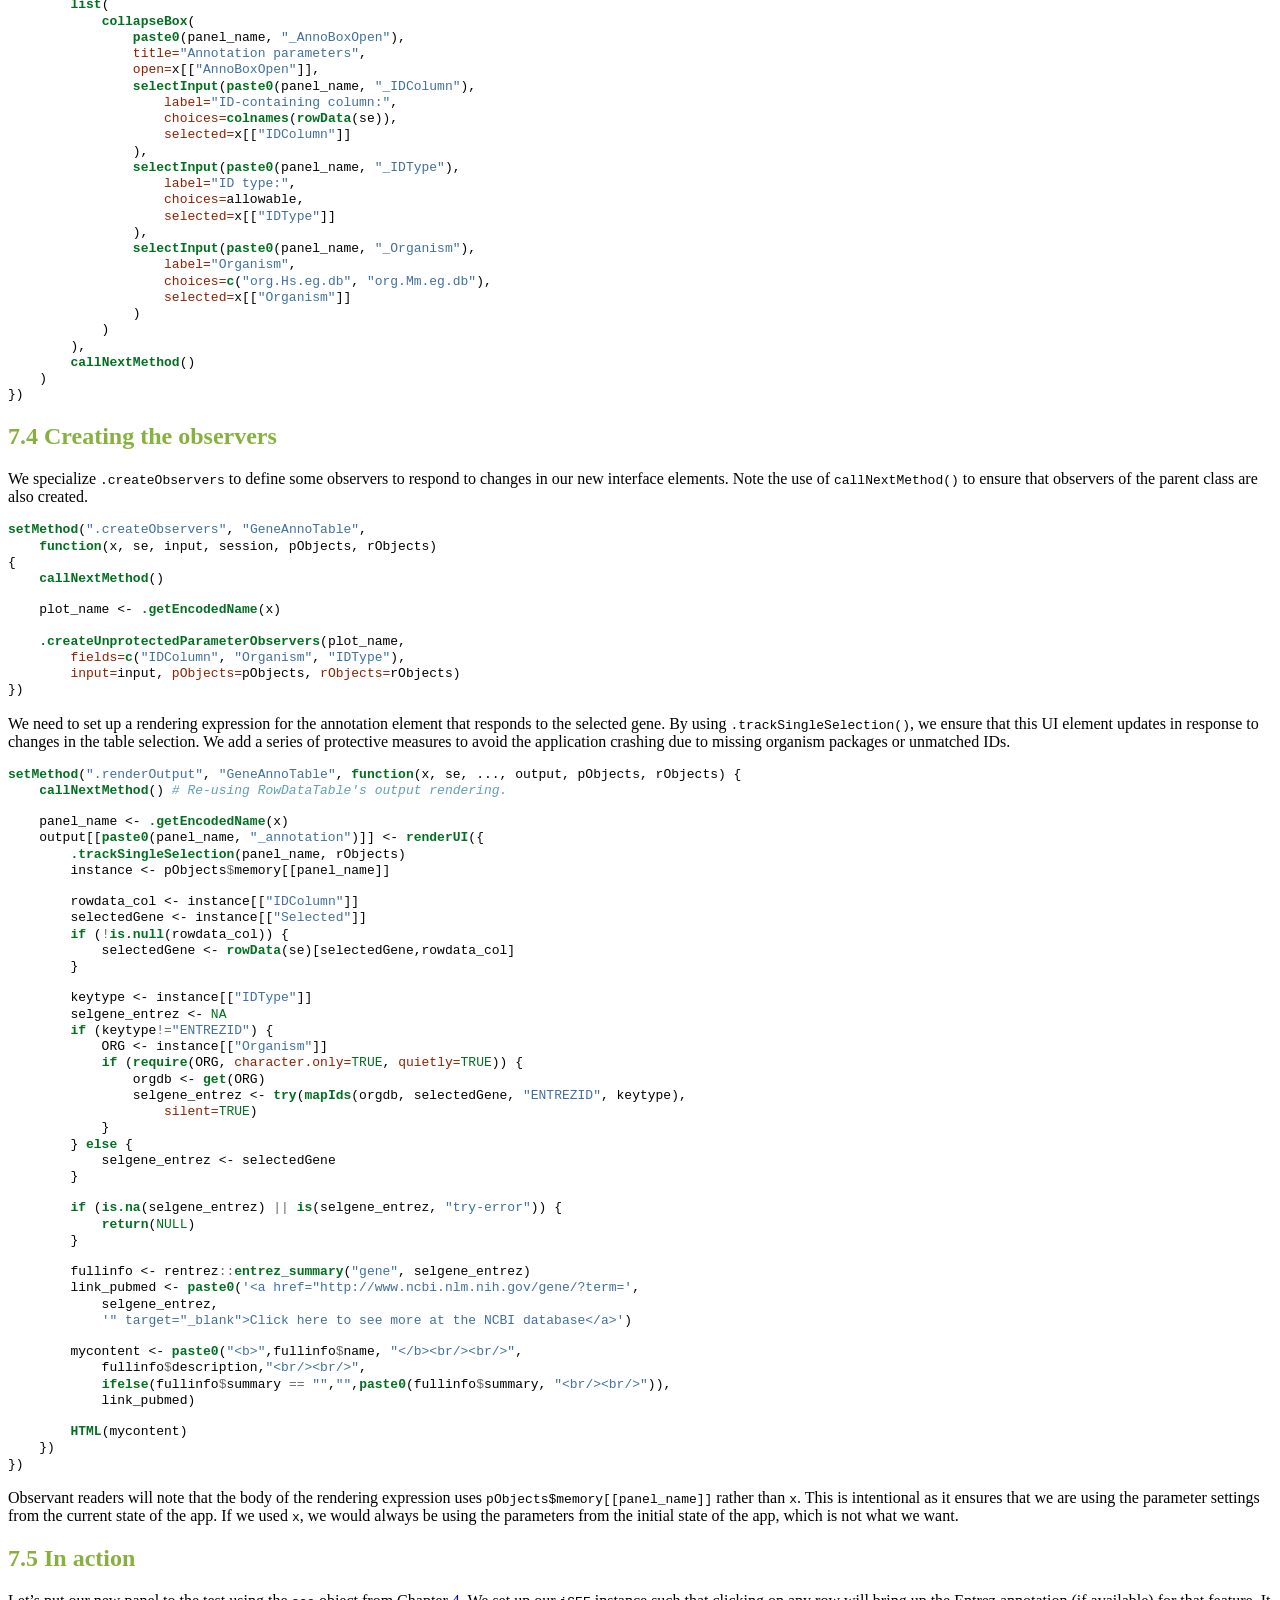
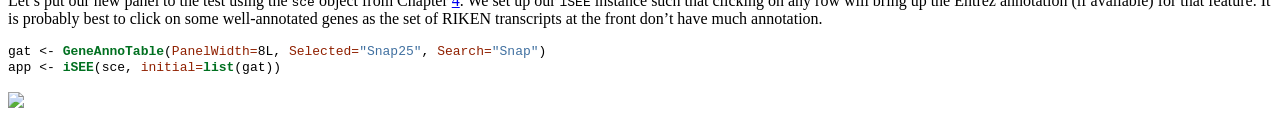
==== commit 488e0ec7: "Deploying to gh-pages from  @ 977df3a7e06c92fbd916d5b728c85cc78d99a1fa 🚀" ====
--- a/annotated-gene-list.html
+++ b/annotated-gene-list.html
@@ -119,6 +119,7 @@
 </style>
 
 <link rel="stylesheet" href="style.css" type="text/css" />
+<link rel="stylesheet" href="biocstyle.css" type="text/css" />
 </head>
 
 <body>
--- a/biocstyle.css
+++ b/biocstyle.css
@@ -0,0 +1,38 @@
+/*
+#0092ac   blue
+#c4d931   green (on blue)
+#87b13f   green (on white)
+*/
+
+.book .book-summary {
+  background-color: #0092ac;
+}
+
+.book .book-summary ul.summary li a,
+.book .book-summary ul.summary li span {
+  color: white;
+  font-weight: bold;
+}
+
+.book .book-summary ul.summary li a:hover,
+.book .book-summary ul.summary li.active>a {
+  color: #c4d931;
+}
+
+/*.book .book-summary ul.summary li.part>span*/
+.book .book-summary ul.summary li span {
+  color: black;
+  opacity: .5;
+}
+
+.book .book-body .page-wrapper .page-inner section.normal h1 {
+  color: #87b13f;
+}
+
+.book .book-body .page-wrapper .page-inner section.normal h2 {
+  color: #87b13f;
+}
+
+.book .book-body .page-wrapper .page-inner section.normal h3 {
+  color: #1a81c2;
+}
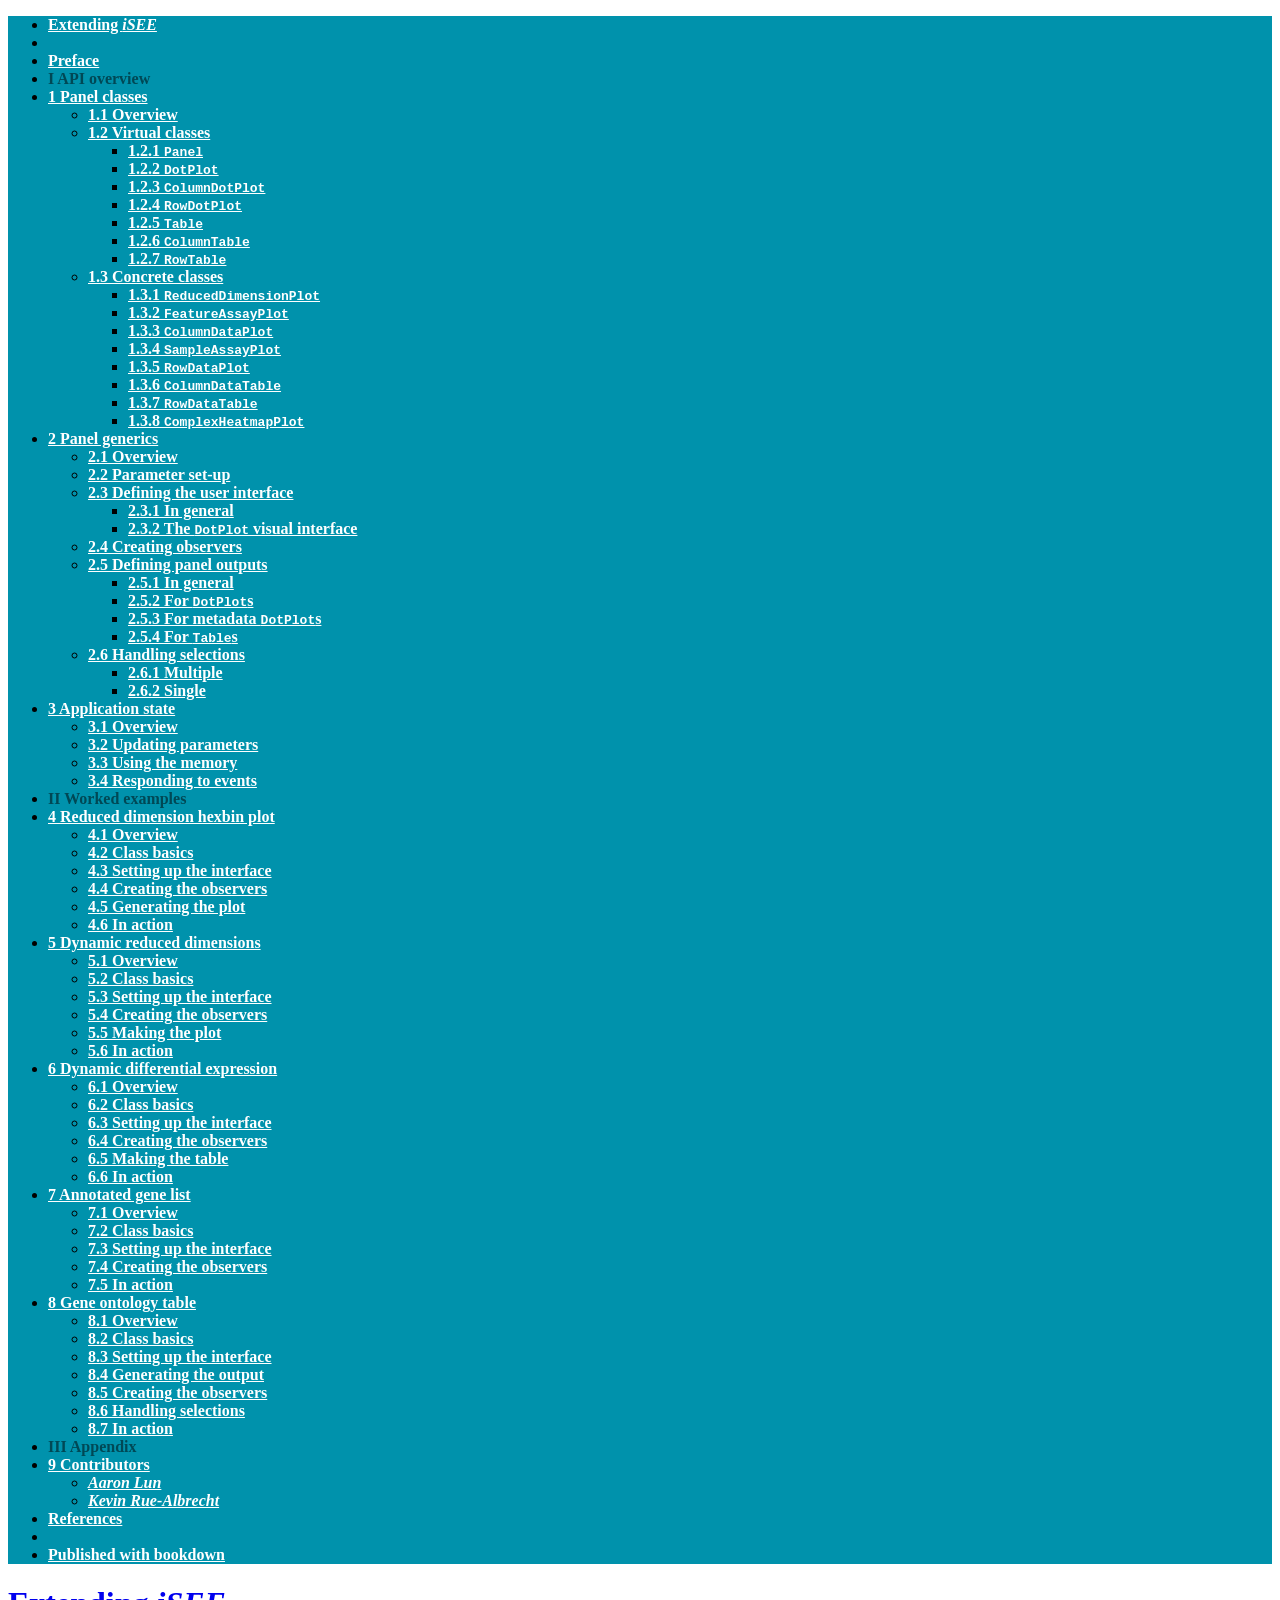
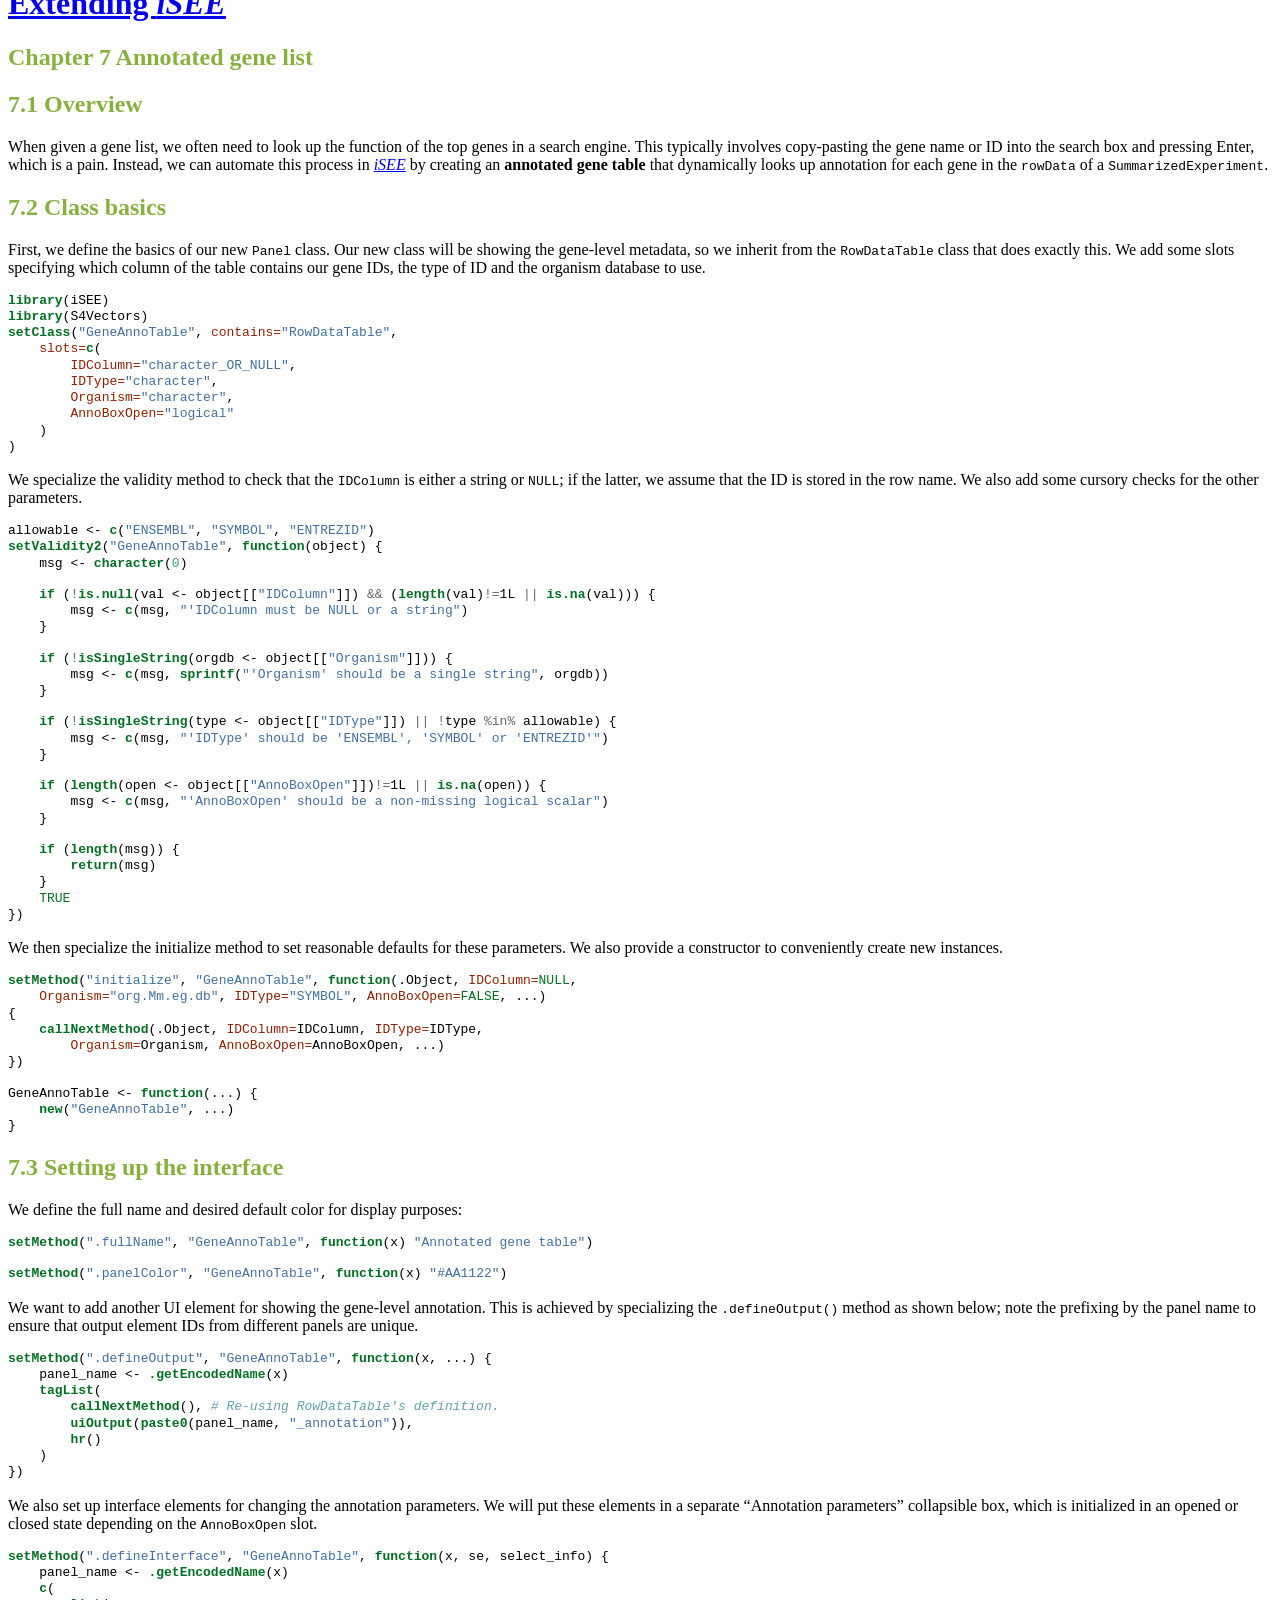
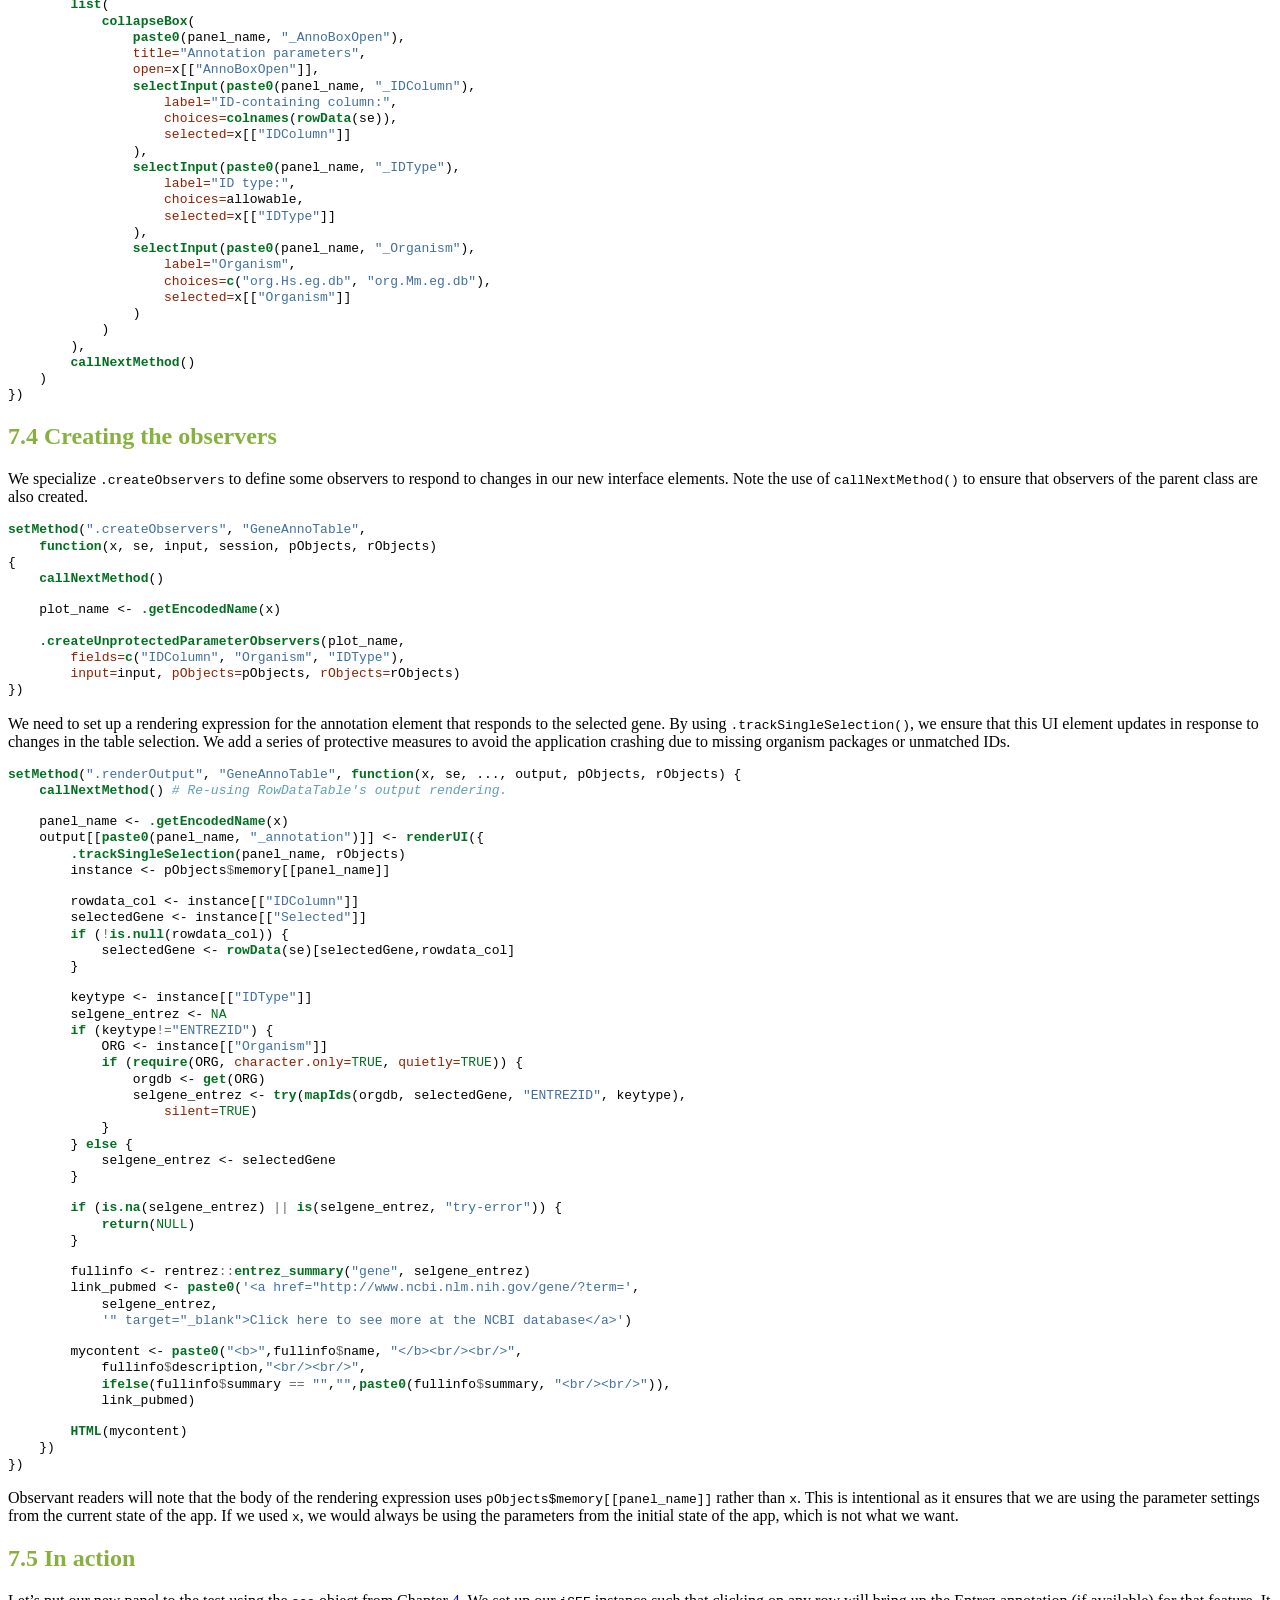
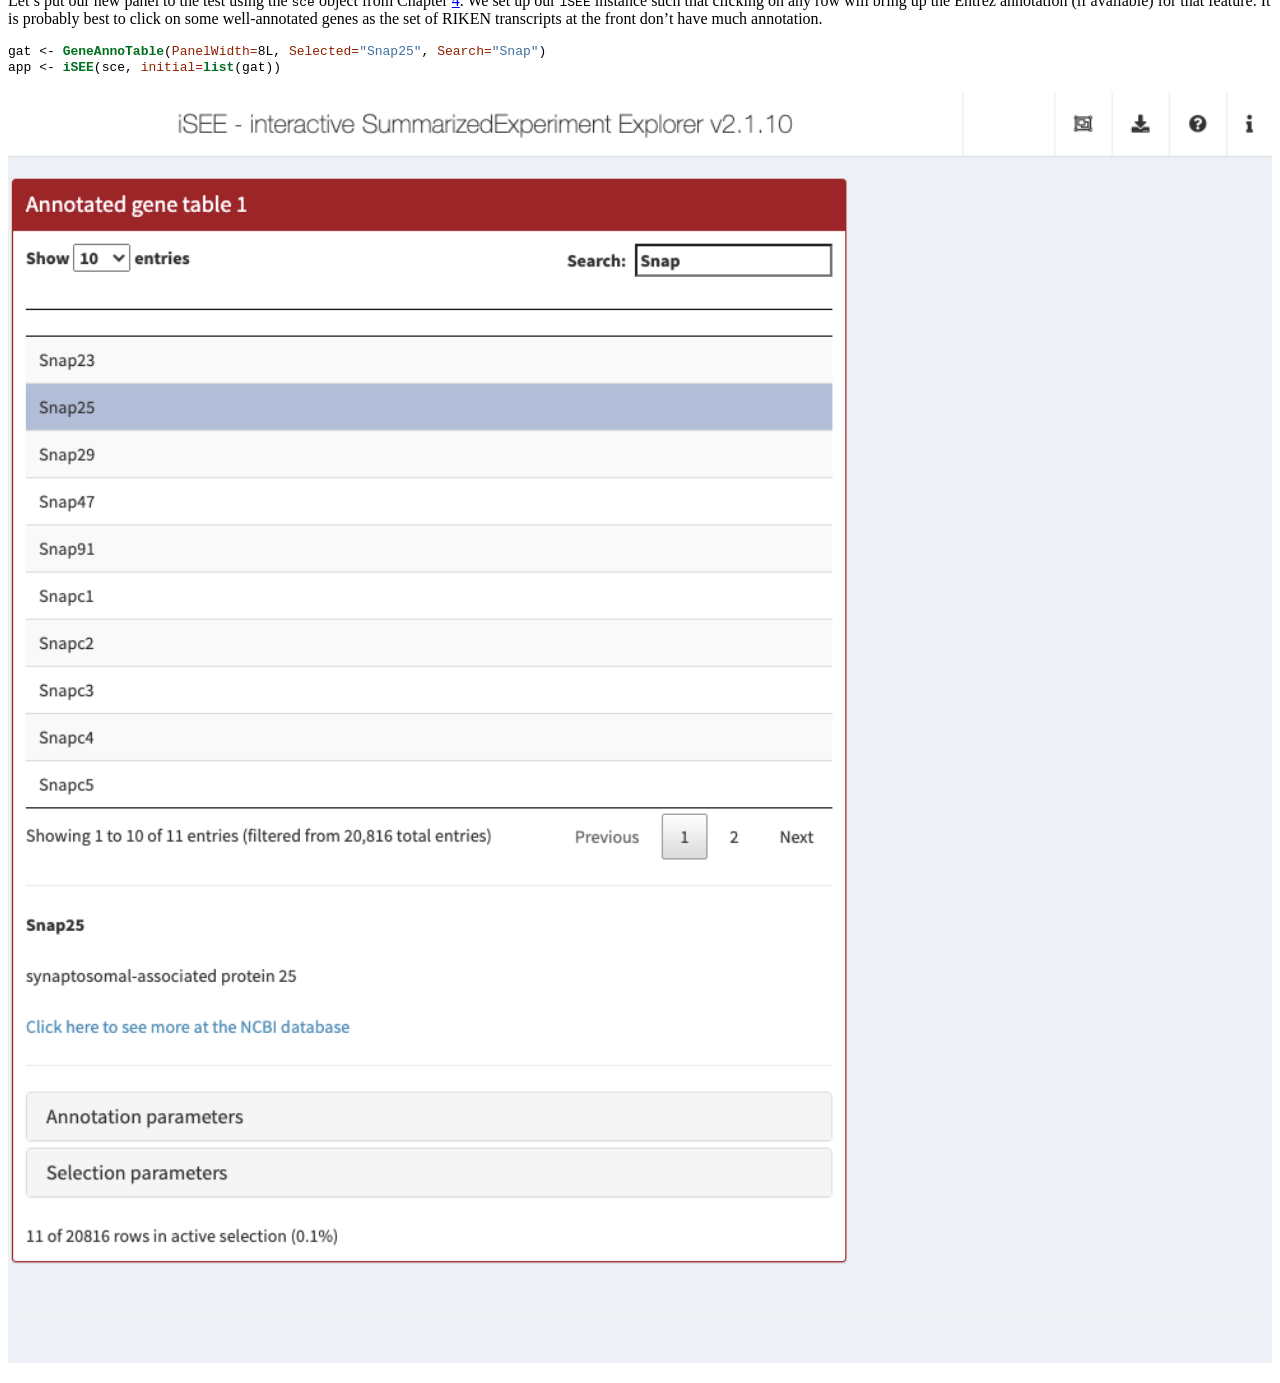
==== commit 26904c3d: "Deploying to gh-pages from  @ f17af3d24c1975893371151dece6aeaf17ba347b 🚀" ====
--- a/annotated-gene-list.html
+++ b/annotated-gene-list.html
@@ -24,13 +24,13 @@
 <meta name="author" content="Kevin Rue-Albrecht, Federico Marini, Charlotte Soneson, and Aaron Lun" />
 
 
-<meta name="date" content="2020-07-08" />
+<meta name="date" content="2020-07-19" />
 
   <meta name="viewport" content="width=device-width, initial-scale=1" />
   <meta name="apple-mobile-web-app-capable" content="yes" />
   <meta name="apple-mobile-web-app-status-bar-style" content="black" />
   
-  
+  <link rel="shortcut icon" href="favicon_package_v0.16/favicon.ico" type="image/x-icon" />
 <link rel="prev" href="dynamic-differential-expression.html"/>
 <link rel="next" href="gene-ontology-table.html"/>
 <script src="libs/jquery-2.2.3/jquery.min.js"></script>
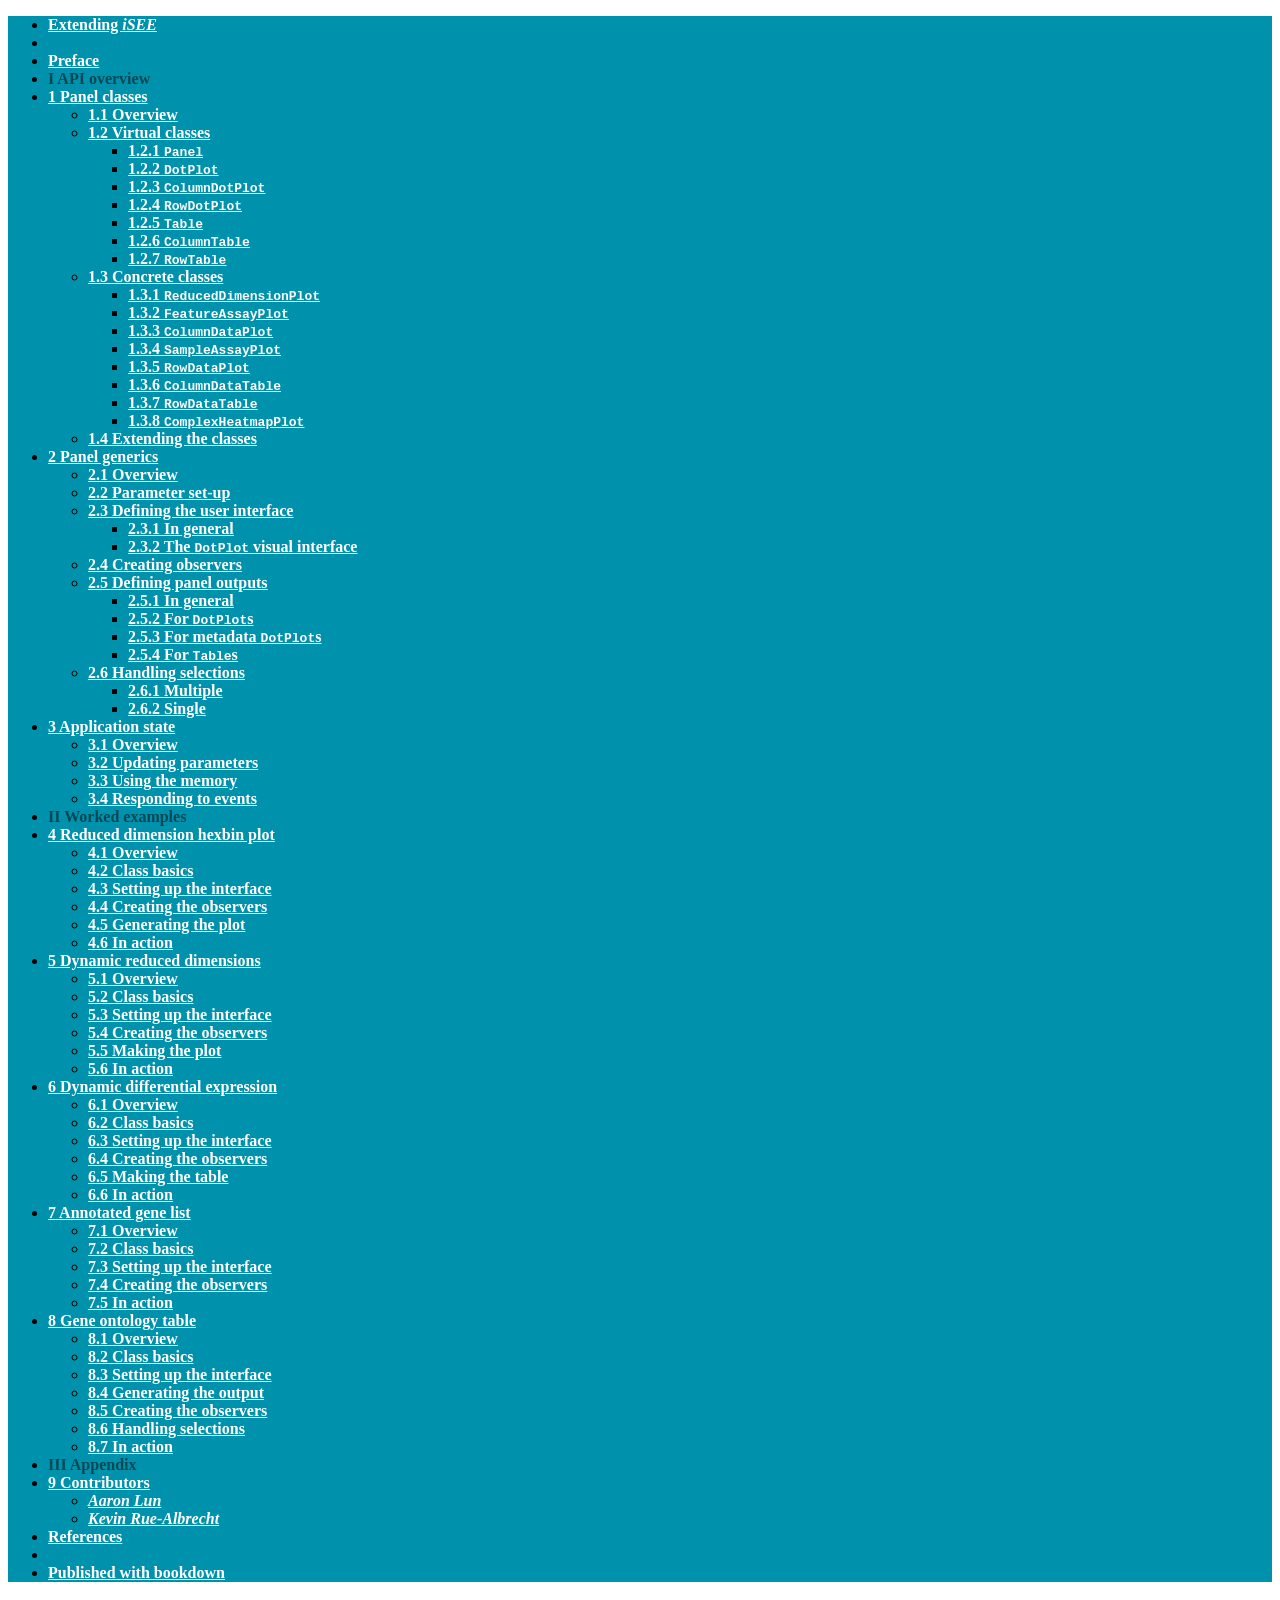
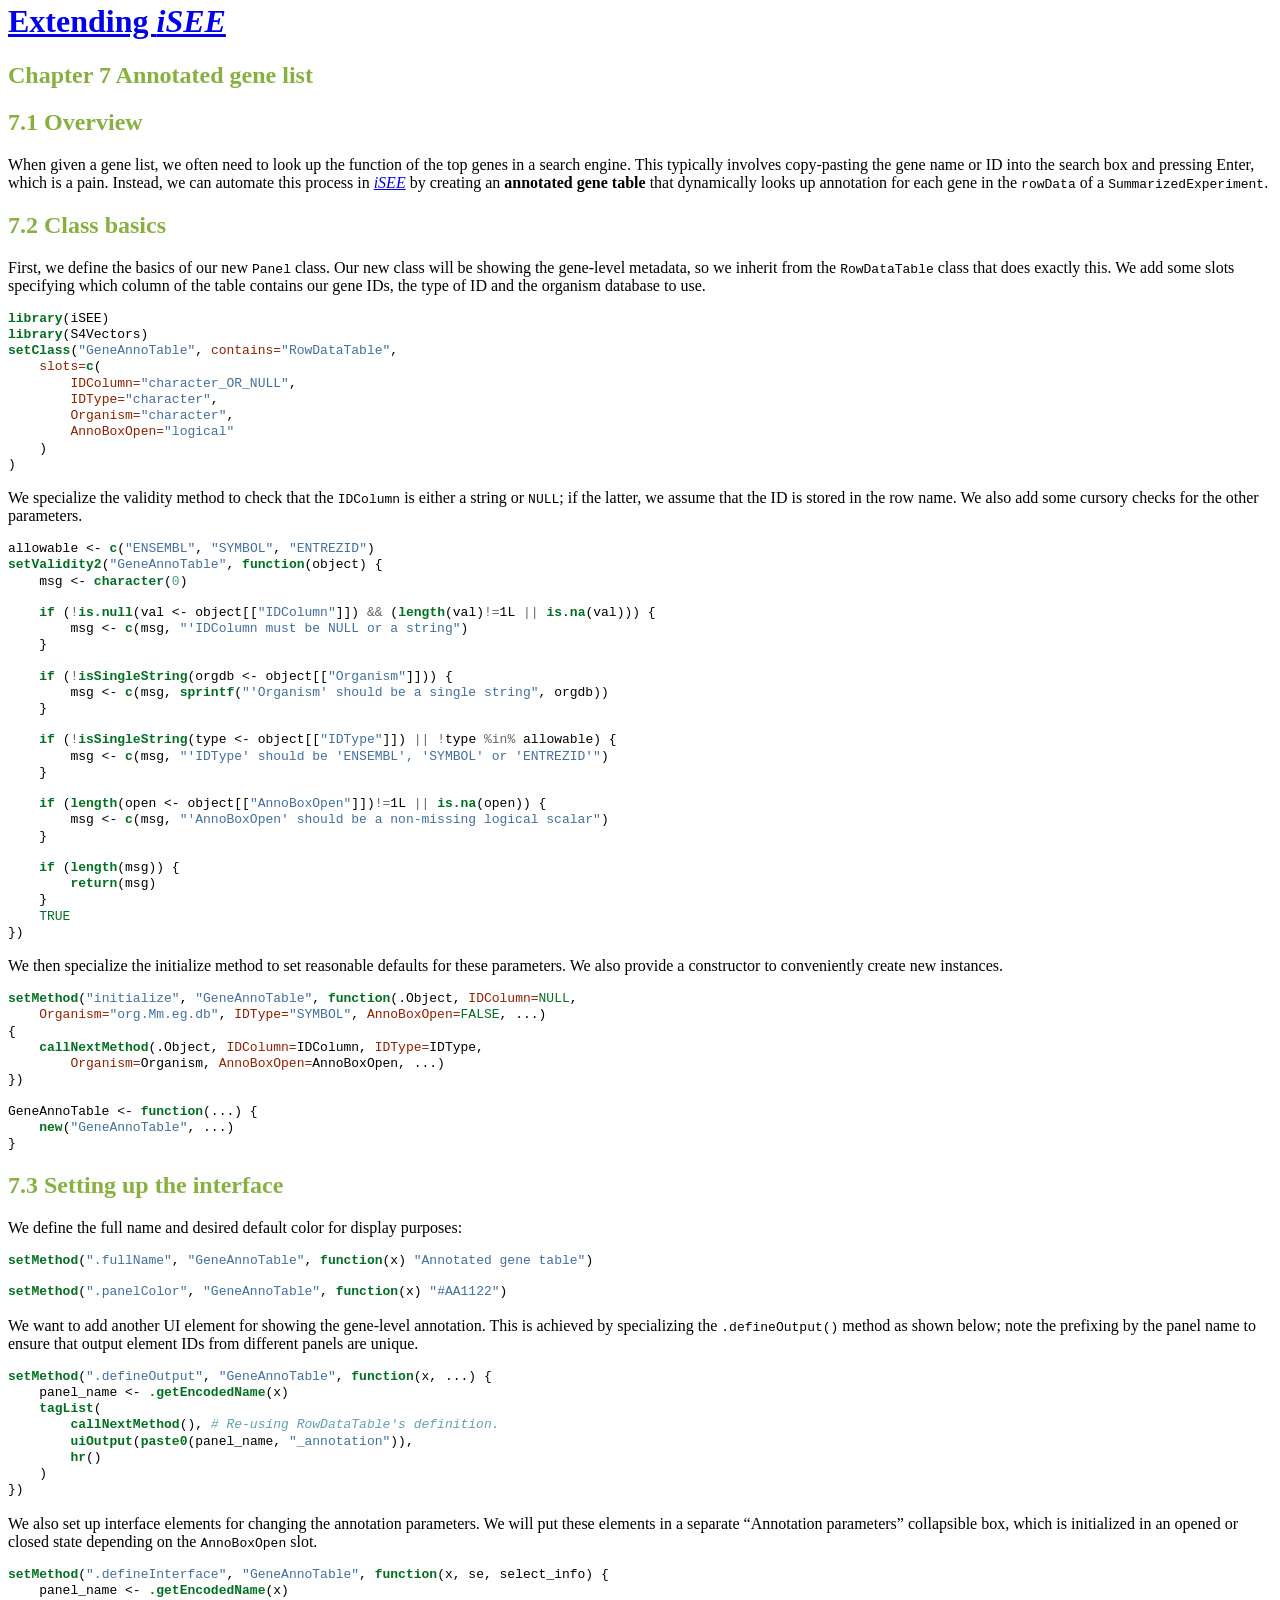
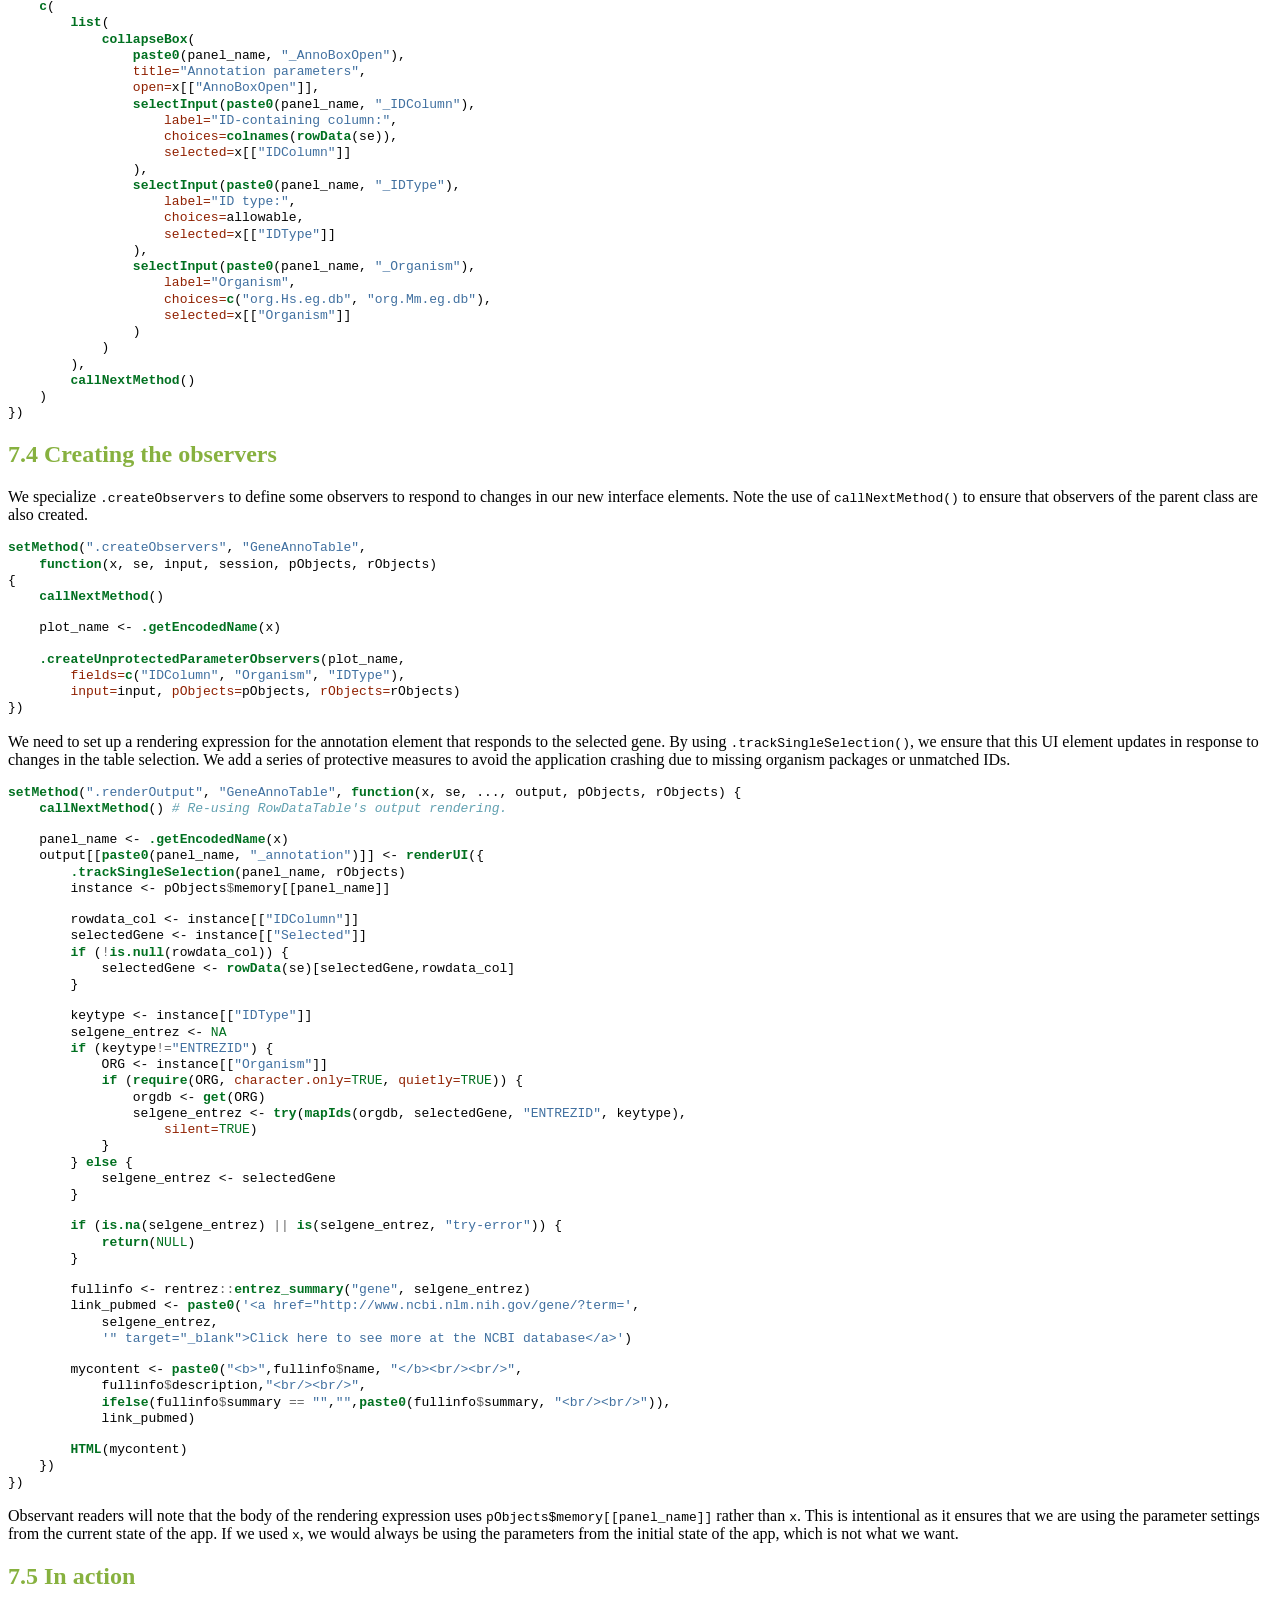
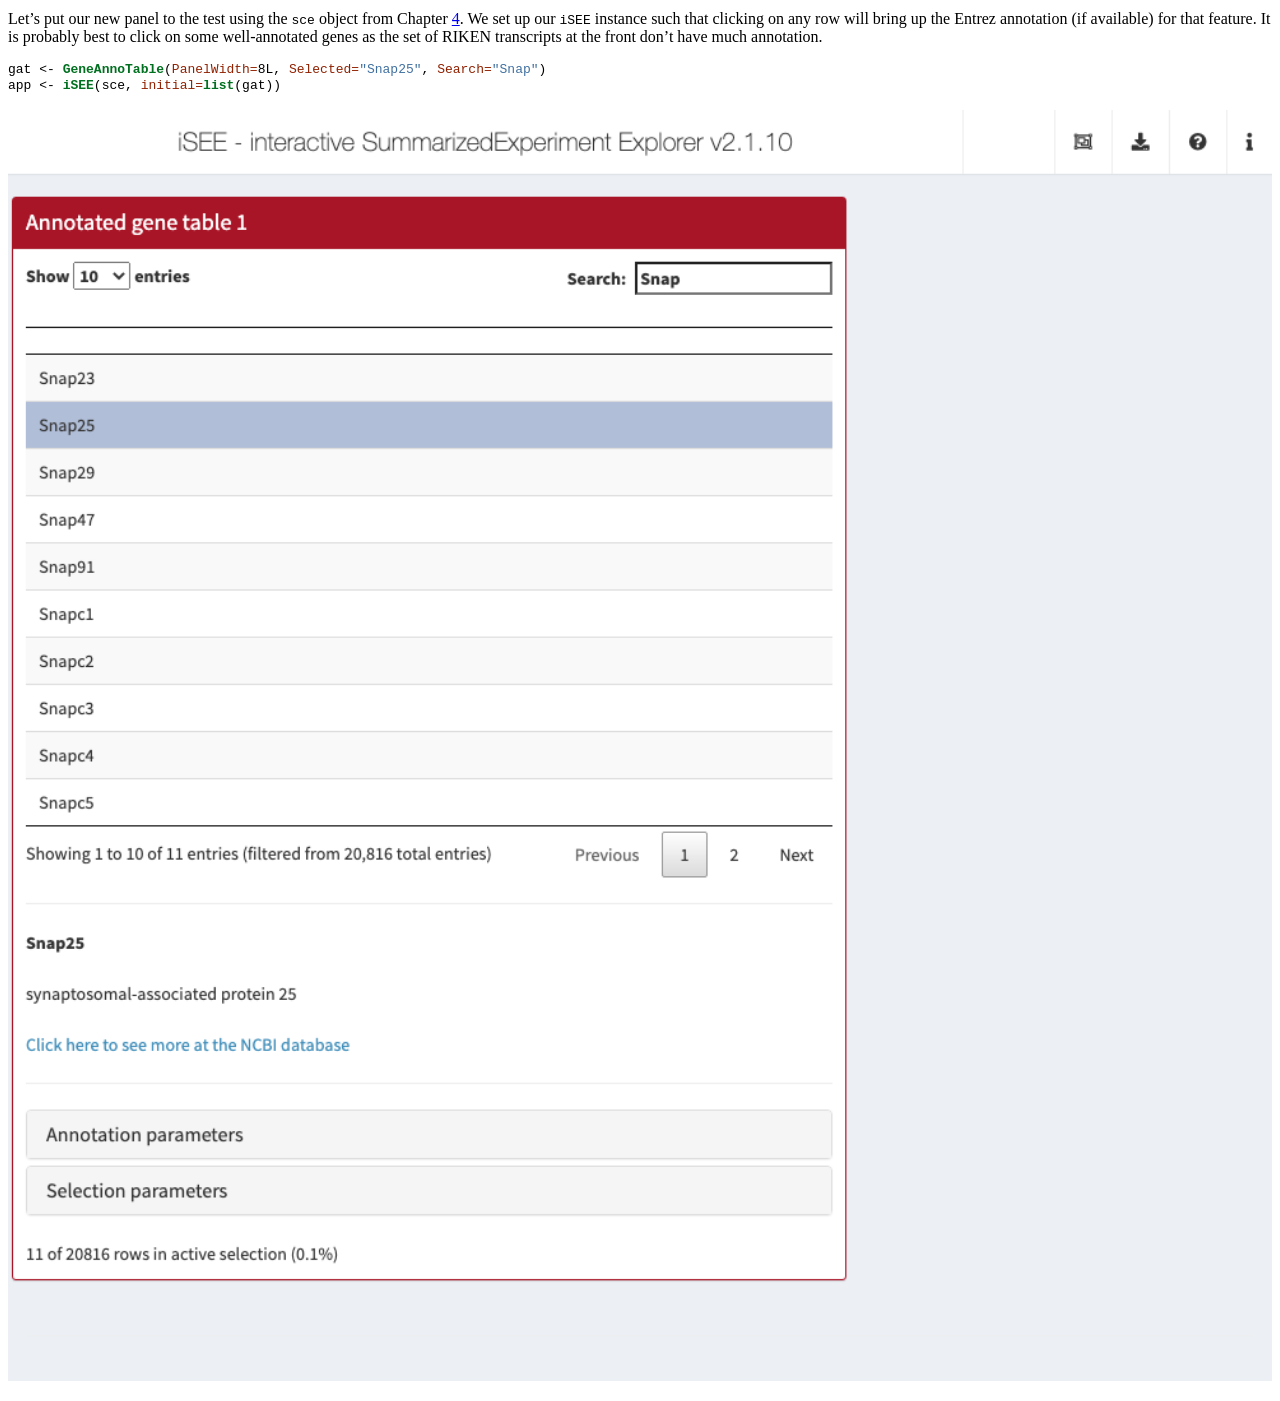
==== commit 4b8b1522: "Deploying to gh-pages from  @ 7e6dc5af0284e0875e54c4265391c5d03095c3e0 🚀" ====
--- a/annotated-gene-list.html
+++ b/annotated-gene-list.html
@@ -6,7 +6,7 @@
   <meta http-equiv="X-UA-Compatible" content="IE=edge" />
   <title>Chapter 7 Annotated gene list | Extending iSEE</title>
   <meta name="description" content="This book describes how to use the Bioconductor iSEE package to create web-applications for exploring data stored in SummarizedExperiment objects." />
-  <meta name="generator" content="bookdown 0.20 and GitBook 2.6.7" />
+  <meta name="generator" content="bookdown 0.21 and GitBook 2.6.7" />
 
   <meta property="og:title" content="Chapter 7 Annotated gene list | Extending iSEE" />
   <meta property="og:type" content="book" />
@@ -24,7 +24,7 @@
 <meta name="author" content="Kevin Rue-Albrecht, Federico Marini, Charlotte Soneson, and Aaron Lun" />
 
 
-<meta name="date" content="2020-07-19" />
+<meta name="date" content="2020-10-25" />
 
   <meta name="viewport" content="width=device-width, initial-scale=1" />
   <meta name="apple-mobile-web-app-capable" content="yes" />
@@ -51,6 +51,8 @@
 
 
 <script src="libs/accessible-code-block-0.0.1/empty-anchor.js"></script>
+<link href="libs/anchor-sections-1.0/anchor-sections.css" rel="stylesheet" />
+<script src="libs/anchor-sections-1.0/anchor-sections.js"></script>
 
 
 <style type="text/css">
@@ -158,9 +160,10 @@
 <li class="chapter" data-level="1.3.7" data-path="panels.html"><a href="panels.html#rowdatatable"><i class="fa fa-check"></i><b>1.3.7</b> <code>RowDataTable</code></a></li>
 <li class="chapter" data-level="1.3.8" data-path="panels.html"><a href="panels.html#complexheatmapplot"><i class="fa fa-check"></i><b>1.3.8</b> <code>ComplexHeatmapPlot</code></a></li>
 </ul></li>
+<li class="chapter" data-level="1.4" data-path="panels.html"><a href="panels.html#extending-the-classes"><i class="fa fa-check"></i><b>1.4</b> Extending the classes</a></li>
 </ul></li>
 <li class="chapter" data-level="2" data-path="api.html"><a href="api.html"><i class="fa fa-check"></i><b>2</b> Panel generics</a><ul>
-<li class="chapter" data-level="2.1" data-path="panels.html"><a href="panels.html#overview"><i class="fa fa-check"></i><b>2.1</b> Overview</a></li>
+<li class="chapter" data-level="2.1" data-path="api.html"><a href="api.html#overview-1"><i class="fa fa-check"></i><b>2.1</b> Overview</a></li>
 <li class="chapter" data-level="2.2" data-path="api.html"><a href="api.html#parameter-set-up"><i class="fa fa-check"></i><b>2.2</b> Parameter set-up</a></li>
 <li class="chapter" data-level="2.3" data-path="api.html"><a href="api.html#defining-the-user-interface"><i class="fa fa-check"></i><b>2.3</b> Defining the user interface</a><ul>
 <li class="chapter" data-level="2.3.1" data-path="api.html"><a href="api.html#in-general"><i class="fa fa-check"></i><b>2.3.1</b> In general</a></li>
@@ -179,14 +182,14 @@
 </ul></li>
 </ul></li>
 <li class="chapter" data-level="3" data-path="server.html"><a href="server.html"><i class="fa fa-check"></i><b>3</b> Application state</a><ul>
-<li class="chapter" data-level="3.1" data-path="panels.html"><a href="panels.html#overview"><i class="fa fa-check"></i><b>3.1</b> Overview</a></li>
+<li class="chapter" data-level="3.1" data-path="server.html"><a href="server.html#overview-2"><i class="fa fa-check"></i><b>3.1</b> Overview</a></li>
 <li class="chapter" data-level="3.2" data-path="server.html"><a href="server.html#updating-parameters"><i class="fa fa-check"></i><b>3.2</b> Updating parameters</a></li>
 <li class="chapter" data-level="3.3" data-path="server.html"><a href="server.html#using-the-memory"><i class="fa fa-check"></i><b>3.3</b> Using the memory</a></li>
 <li class="chapter" data-level="3.4" data-path="server.html"><a href="server.html#responding-to-events"><i class="fa fa-check"></i><b>3.4</b> Responding to events</a></li>
 </ul></li>
 <li class="part"><span><b>II Worked examples</b></span></li>
 <li class="chapter" data-level="4" data-path="developing.html"><a href="developing.html"><i class="fa fa-check"></i><b>4</b> Reduced dimension hexbin plot</a><ul>
-<li class="chapter" data-level="4.1" data-path="panels.html"><a href="panels.html#overview"><i class="fa fa-check"></i><b>4.1</b> Overview</a></li>
+<li class="chapter" data-level="4.1" data-path="developing.html"><a href="developing.html#overview-3"><i class="fa fa-check"></i><b>4.1</b> Overview</a></li>
 <li class="chapter" data-level="4.2" data-path="developing.html"><a href="developing.html#class-basics"><i class="fa fa-check"></i><b>4.2</b> Class basics</a></li>
 <li class="chapter" data-level="4.3" data-path="developing.html"><a href="developing.html#setting-up-the-interface"><i class="fa fa-check"></i><b>4.3</b> Setting up the interface</a></li>
 <li class="chapter" data-level="4.4" data-path="developing.html"><a href="developing.html#creating-the-observers"><i class="fa fa-check"></i><b>4.4</b> Creating the observers</a></li>
@@ -194,36 +197,36 @@
 <li class="chapter" data-level="4.6" data-path="developing.html"><a href="developing.html#in-action"><i class="fa fa-check"></i><b>4.6</b> In action</a></li>
 </ul></li>
 <li class="chapter" data-level="5" data-path="dynamic-reduced-dimensions.html"><a href="dynamic-reduced-dimensions.html"><i class="fa fa-check"></i><b>5</b> Dynamic reduced dimensions</a><ul>
-<li class="chapter" data-level="5.1" data-path="panels.html"><a href="panels.html#overview"><i class="fa fa-check"></i><b>5.1</b> Overview</a></li>
-<li class="chapter" data-level="5.2" data-path="developing.html"><a href="developing.html#class-basics"><i class="fa fa-check"></i><b>5.2</b> Class basics</a></li>
-<li class="chapter" data-level="5.3" data-path="developing.html"><a href="developing.html#setting-up-the-interface"><i class="fa fa-check"></i><b>5.3</b> Setting up the interface</a></li>
-<li class="chapter" data-level="5.4" data-path="developing.html"><a href="developing.html#creating-the-observers"><i class="fa fa-check"></i><b>5.4</b> Creating the observers</a></li>
+<li class="chapter" data-level="5.1" data-path="dynamic-reduced-dimensions.html"><a href="dynamic-reduced-dimensions.html#overview-4"><i class="fa fa-check"></i><b>5.1</b> Overview</a></li>
+<li class="chapter" data-level="5.2" data-path="dynamic-reduced-dimensions.html"><a href="dynamic-reduced-dimensions.html#class-basics-1"><i class="fa fa-check"></i><b>5.2</b> Class basics</a></li>
+<li class="chapter" data-level="5.3" data-path="dynamic-reduced-dimensions.html"><a href="dynamic-reduced-dimensions.html#setting-up-the-interface-1"><i class="fa fa-check"></i><b>5.3</b> Setting up the interface</a></li>
+<li class="chapter" data-level="5.4" data-path="dynamic-reduced-dimensions.html"><a href="dynamic-reduced-dimensions.html#creating-the-observers-1"><i class="fa fa-check"></i><b>5.4</b> Creating the observers</a></li>
 <li class="chapter" data-level="5.5" data-path="dynamic-reduced-dimensions.html"><a href="dynamic-reduced-dimensions.html#making-the-plot"><i class="fa fa-check"></i><b>5.5</b> Making the plot</a></li>
-<li class="chapter" data-level="5.6" data-path="developing.html"><a href="developing.html#in-action"><i class="fa fa-check"></i><b>5.6</b> In action</a></li>
+<li class="chapter" data-level="5.6" data-path="dynamic-reduced-dimensions.html"><a href="dynamic-reduced-dimensions.html#in-action-1"><i class="fa fa-check"></i><b>5.6</b> In action</a></li>
 </ul></li>
 <li class="chapter" data-level="6" data-path="dynamic-differential-expression.html"><a href="dynamic-differential-expression.html"><i class="fa fa-check"></i><b>6</b> Dynamic differential expression</a><ul>
-<li class="chapter" data-level="6.1" data-path="panels.html"><a href="panels.html#overview"><i class="fa fa-check"></i><b>6.1</b> Overview</a></li>
-<li class="chapter" data-level="6.2" data-path="developing.html"><a href="developing.html#class-basics"><i class="fa fa-check"></i><b>6.2</b> Class basics</a></li>
-<li class="chapter" data-level="6.3" data-path="developing.html"><a href="developing.html#setting-up-the-interface"><i class="fa fa-check"></i><b>6.3</b> Setting up the interface</a></li>
-<li class="chapter" data-level="6.4" data-path="developing.html"><a href="developing.html#creating-the-observers"><i class="fa fa-check"></i><b>6.4</b> Creating the observers</a></li>
+<li class="chapter" data-level="6.1" data-path="dynamic-differential-expression.html"><a href="dynamic-differential-expression.html#overview-5"><i class="fa fa-check"></i><b>6.1</b> Overview</a></li>
+<li class="chapter" data-level="6.2" data-path="dynamic-differential-expression.html"><a href="dynamic-differential-expression.html#class-basics-2"><i class="fa fa-check"></i><b>6.2</b> Class basics</a></li>
+<li class="chapter" data-level="6.3" data-path="dynamic-differential-expression.html"><a href="dynamic-differential-expression.html#setting-up-the-interface-2"><i class="fa fa-check"></i><b>6.3</b> Setting up the interface</a></li>
+<li class="chapter" data-level="6.4" data-path="dynamic-differential-expression.html"><a href="dynamic-differential-expression.html#creating-the-observers-2"><i class="fa fa-check"></i><b>6.4</b> Creating the observers</a></li>
 <li class="chapter" data-level="6.5" data-path="dynamic-differential-expression.html"><a href="dynamic-differential-expression.html#making-the-table"><i class="fa fa-check"></i><b>6.5</b> Making the table</a></li>
-<li class="chapter" data-level="6.6" data-path="developing.html"><a href="developing.html#in-action"><i class="fa fa-check"></i><b>6.6</b> In action</a></li>
+<li class="chapter" data-level="6.6" data-path="dynamic-differential-expression.html"><a href="dynamic-differential-expression.html#in-action-2"><i class="fa fa-check"></i><b>6.6</b> In action</a></li>
 </ul></li>
 <li class="chapter" data-level="7" data-path="annotated-gene-list.html"><a href="annotated-gene-list.html"><i class="fa fa-check"></i><b>7</b> Annotated gene list</a><ul>
-<li class="chapter" data-level="7.1" data-path="panels.html"><a href="panels.html#overview"><i class="fa fa-check"></i><b>7.1</b> Overview</a></li>
-<li class="chapter" data-level="7.2" data-path="developing.html"><a href="developing.html#class-basics"><i class="fa fa-check"></i><b>7.2</b> Class basics</a></li>
-<li class="chapter" data-level="7.3" data-path="developing.html"><a href="developing.html#setting-up-the-interface"><i class="fa fa-check"></i><b>7.3</b> Setting up the interface</a></li>
-<li class="chapter" data-level="7.4" data-path="developing.html"><a href="developing.html#creating-the-observers"><i class="fa fa-check"></i><b>7.4</b> Creating the observers</a></li>
-<li class="chapter" data-level="7.5" data-path="developing.html"><a href="developing.html#in-action"><i class="fa fa-check"></i><b>7.5</b> In action</a></li>
+<li class="chapter" data-level="7.1" data-path="annotated-gene-list.html"><a href="annotated-gene-list.html#overview-6"><i class="fa fa-check"></i><b>7.1</b> Overview</a></li>
+<li class="chapter" data-level="7.2" data-path="annotated-gene-list.html"><a href="annotated-gene-list.html#class-basics-3"><i class="fa fa-check"></i><b>7.2</b> Class basics</a></li>
+<li class="chapter" data-level="7.3" data-path="annotated-gene-list.html"><a href="annotated-gene-list.html#setting-up-the-interface-3"><i class="fa fa-check"></i><b>7.3</b> Setting up the interface</a></li>
+<li class="chapter" data-level="7.4" data-path="annotated-gene-list.html"><a href="annotated-gene-list.html#creating-the-observers-3"><i class="fa fa-check"></i><b>7.4</b> Creating the observers</a></li>
+<li class="chapter" data-level="7.5" data-path="annotated-gene-list.html"><a href="annotated-gene-list.html#in-action-3"><i class="fa fa-check"></i><b>7.5</b> In action</a></li>
 </ul></li>
 <li class="chapter" data-level="8" data-path="gene-ontology-table.html"><a href="gene-ontology-table.html"><i class="fa fa-check"></i><b>8</b> Gene ontology table</a><ul>
-<li class="chapter" data-level="8.1" data-path="panels.html"><a href="panels.html#overview"><i class="fa fa-check"></i><b>8.1</b> Overview</a></li>
-<li class="chapter" data-level="8.2" data-path="developing.html"><a href="developing.html#class-basics"><i class="fa fa-check"></i><b>8.2</b> Class basics</a></li>
-<li class="chapter" data-level="8.3" data-path="developing.html"><a href="developing.html#setting-up-the-interface"><i class="fa fa-check"></i><b>8.3</b> Setting up the interface</a></li>
+<li class="chapter" data-level="8.1" data-path="gene-ontology-table.html"><a href="gene-ontology-table.html#overview-7"><i class="fa fa-check"></i><b>8.1</b> Overview</a></li>
+<li class="chapter" data-level="8.2" data-path="gene-ontology-table.html"><a href="gene-ontology-table.html#class-basics-4"><i class="fa fa-check"></i><b>8.2</b> Class basics</a></li>
+<li class="chapter" data-level="8.3" data-path="gene-ontology-table.html"><a href="gene-ontology-table.html#setting-up-the-interface-4"><i class="fa fa-check"></i><b>8.3</b> Setting up the interface</a></li>
 <li class="chapter" data-level="8.4" data-path="gene-ontology-table.html"><a href="gene-ontology-table.html#generating-the-output"><i class="fa fa-check"></i><b>8.4</b> Generating the output</a></li>
-<li class="chapter" data-level="8.5" data-path="developing.html"><a href="developing.html#creating-the-observers"><i class="fa fa-check"></i><b>8.5</b> Creating the observers</a></li>
-<li class="chapter" data-level="8.6" data-path="api.html"><a href="api.html#handling-selections"><i class="fa fa-check"></i><b>8.6</b> Handling selections</a></li>
-<li class="chapter" data-level="8.7" data-path="developing.html"><a href="developing.html#in-action"><i class="fa fa-check"></i><b>8.7</b> In action</a></li>
+<li class="chapter" data-level="8.5" data-path="gene-ontology-table.html"><a href="gene-ontology-table.html#creating-the-observers-4"><i class="fa fa-check"></i><b>8.5</b> Creating the observers</a></li>
+<li class="chapter" data-level="8.6" data-path="gene-ontology-table.html"><a href="gene-ontology-table.html#handling-selections-1"><i class="fa fa-check"></i><b>8.6</b> Handling selections</a></li>
+<li class="chapter" data-level="8.7" data-path="gene-ontology-table.html"><a href="gene-ontology-table.html#in-action-4"><i class="fa fa-check"></i><b>8.7</b> In action</a></li>
 </ul></li>
 <li class="part"><span><b>III Appendix</b></span></li>
 <li class="chapter" data-level="9" data-path="contributors.html"><a href="contributors.html"><i class="fa fa-check"></i><b>9</b> Contributors</a><ul>
@@ -253,13 +256,13 @@
             <section class="normal" id="section-">
 <div id="annotated-gene-list" class="section level1">
 <h1><span class="header-section-number">Chapter 7</span> Annotated gene list</h1>
-<div id="overview" class="section level2">
+<div id="overview-6" class="section level2">
 <h2><span class="header-section-number">7.1</span> Overview</h2>
 <p>When given a gene list, we often need to look up the function of the top genes in a search engine.
 This typically involves copy-pasting the gene name or ID into the search box and pressing Enter, which is a pain.
 Instead, we can automate this process in <em><a href="https://bioconductor.org/packages/3.11/iSEE">iSEE</a></em> by creating an <strong>annotated gene table</strong> that dynamically looks up annotation for each gene in the <code>rowData</code> of a <code>SummarizedExperiment</code>.</p>
 </div>
-<div id="class-basics" class="section level2">
+<div id="class-basics-3" class="section level2">
 <h2><span class="header-section-number">7.2</span> Class basics</h2>
 <p>First, we define the basics of our new <code>Panel</code> class.
 Our new class will be showing the gene-level metadata, so we inherit from the <code>RowDataTable</code> class that does exactly this.
@@ -315,7 +318,7 @@
 <span id="cb197-9"><a href="annotated-gene-list.html#cb197-9"></a>    <span class="kw">new</span>(<span class="st">&quot;GeneAnnoTable&quot;</span>, ...)</span>
 <span id="cb197-10"><a href="annotated-gene-list.html#cb197-10"></a>}</span></code></pre></div>
 </div>
-<div id="setting-up-the-interface" class="section level2">
+<div id="setting-up-the-interface-3" class="section level2">
 <h2><span class="header-section-number">7.3</span> Setting up the interface</h2>
 <p>We define the full name and desired default color for display purposes:</p>
 <div class="sourceCode" id="cb198"><pre class="sourceCode r"><code class="sourceCode r"><span id="cb198-1"><a href="annotated-gene-list.html#cb198-1"></a><span class="kw">setMethod</span>(<span class="st">&quot;.fullName&quot;</span>, <span class="st">&quot;GeneAnnoTable&quot;</span>, <span class="cf">function</span>(x) <span class="st">&quot;Annotated gene table&quot;</span>)</span>
@@ -364,7 +367,7 @@
 <span id="cb200-27"><a href="annotated-gene-list.html#cb200-27"></a>    ) </span>
 <span id="cb200-28"><a href="annotated-gene-list.html#cb200-28"></a>})</span></code></pre></div>
 </div>
-<div id="creating-the-observers" class="section level2">
+<div id="creating-the-observers-3" class="section level2">
 <h2><span class="header-section-number">7.4</span> Creating the observers</h2>
 <p>We specialize <code>.createObservers</code> to define some observers to respond to changes in our new interface elements.
 Note the use of <code>callNextMethod()</code> to ensure that observers of the parent class are also created.</p>
@@ -430,7 +433,7 @@
 This is intentional as it ensures that we are using the parameter settings from the current state of the app.
 If we used <code>x</code>, we would always be using the parameters from the initial state of the app, which is not what we want.</p>
 </div>
-<div id="in-action" class="section level2">
+<div id="in-action-3" class="section level2">
 <h2><span class="header-section-number">7.5</span> In action</h2>
 <p>Let’s put our new panel to the test using the <code>sce</code> object from Chapter <a href="developing.html#developing">4</a>.
 We set up our <code>iSEE</code> instance such that clicking on any row will bring up the Entrez annotation (if available) for that feature.
--- a/style.css
+++ b/style.css
@@ -0,0 +1,45 @@
+/*
+Developed and maintained by Kevin Rue-Albrecht (@kevinrue)
+*/
+
+/*
+#0092ac   blue
+#c4d931   green (on blue)
+#87b13f   green (on white)
+*/
+
+p.caption {
+  color: #777;
+  margin-top: 10px;
+}
+p code {
+  white-space: inherit;
+}
+pre {
+  word-break: normal;
+  word-wrap: normal;
+}
+pre code {
+  white-space: inherit;
+}
+
+.book .book-summary {
+  background-color: #f0f0f0;
+}
+
+/*.book .book-summary ul.summary li.part>span*/
+.book .book-summary ul.summary li span {
+  color: black;
+}
+
+.book .book-body .page-wrapper .page-inner section.normal h1 {
+  color: black;
+}
+
+.book .book-body .page-wrapper .page-inner section.normal h2 {
+  color: #87b13f;
+}
+
+.book .book-body .page-wrapper .page-inner section.normal h3 {
+  color: #1a81c2;
+}
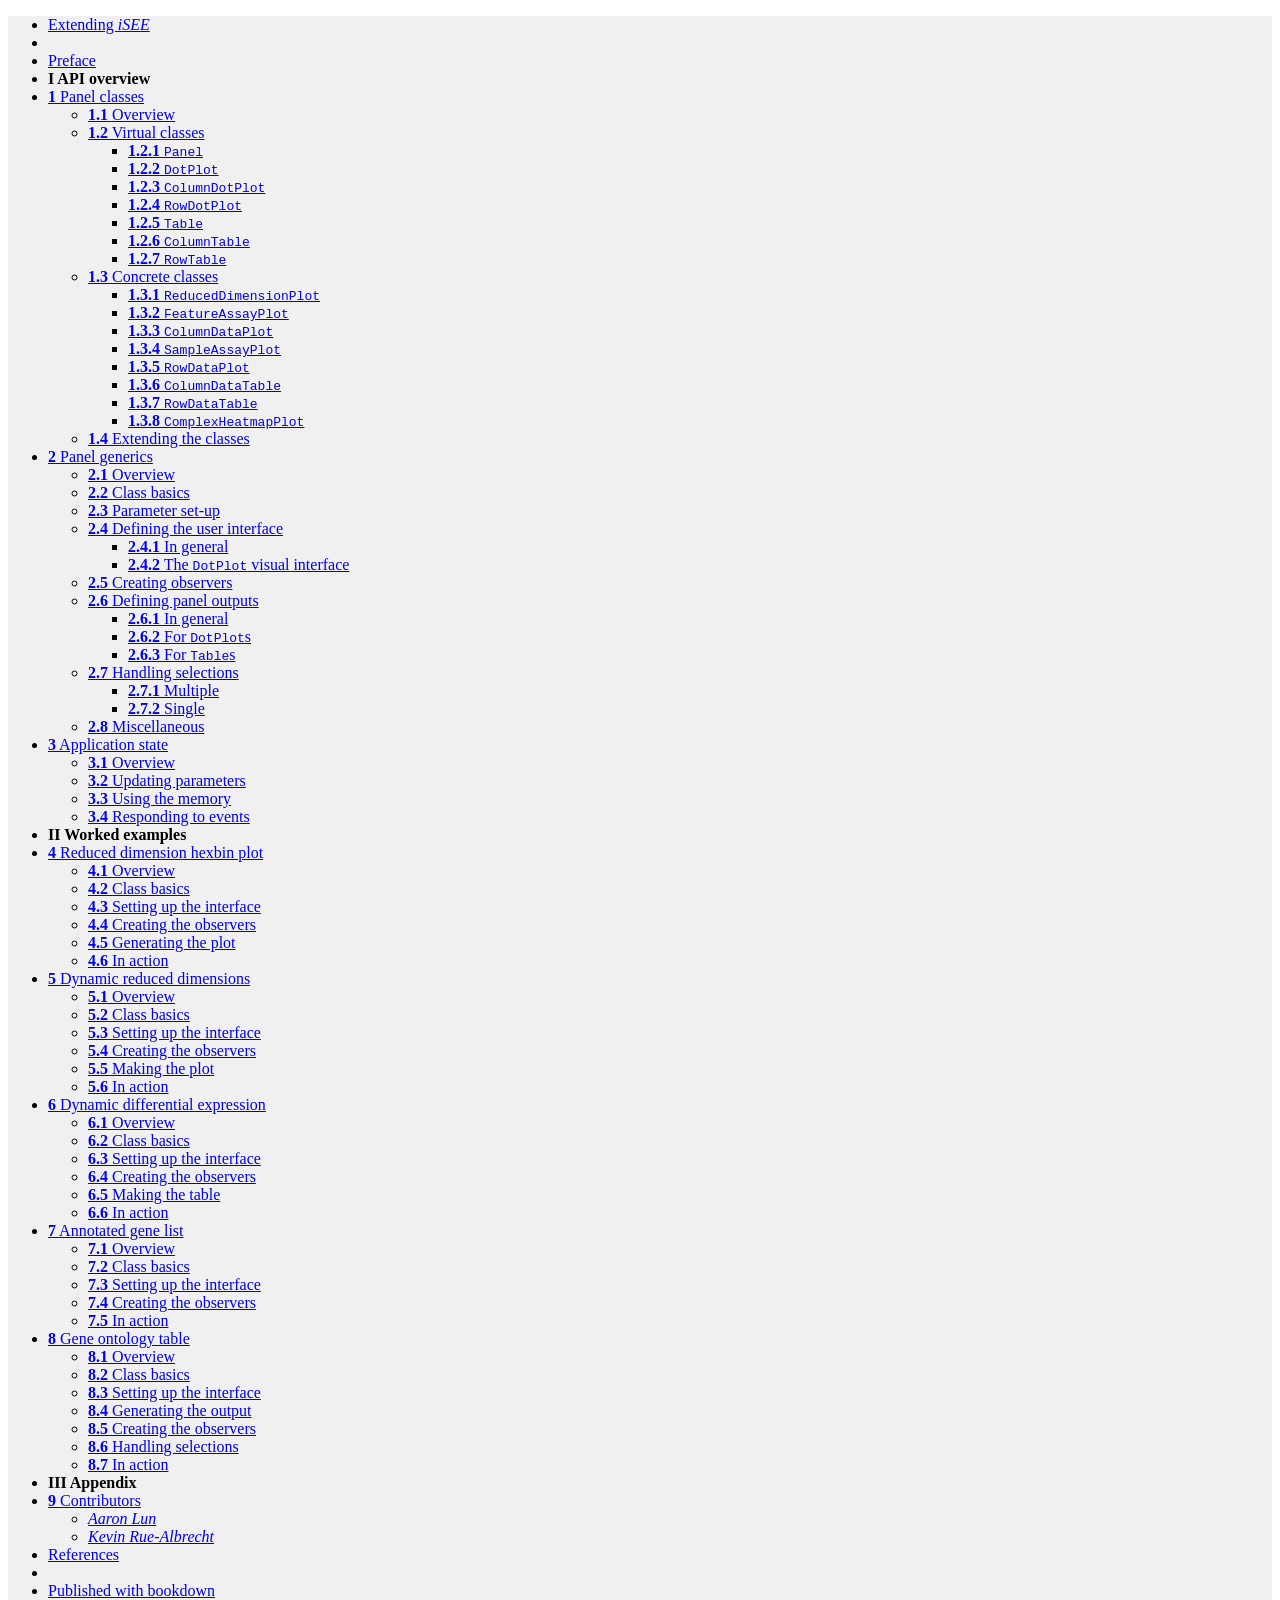
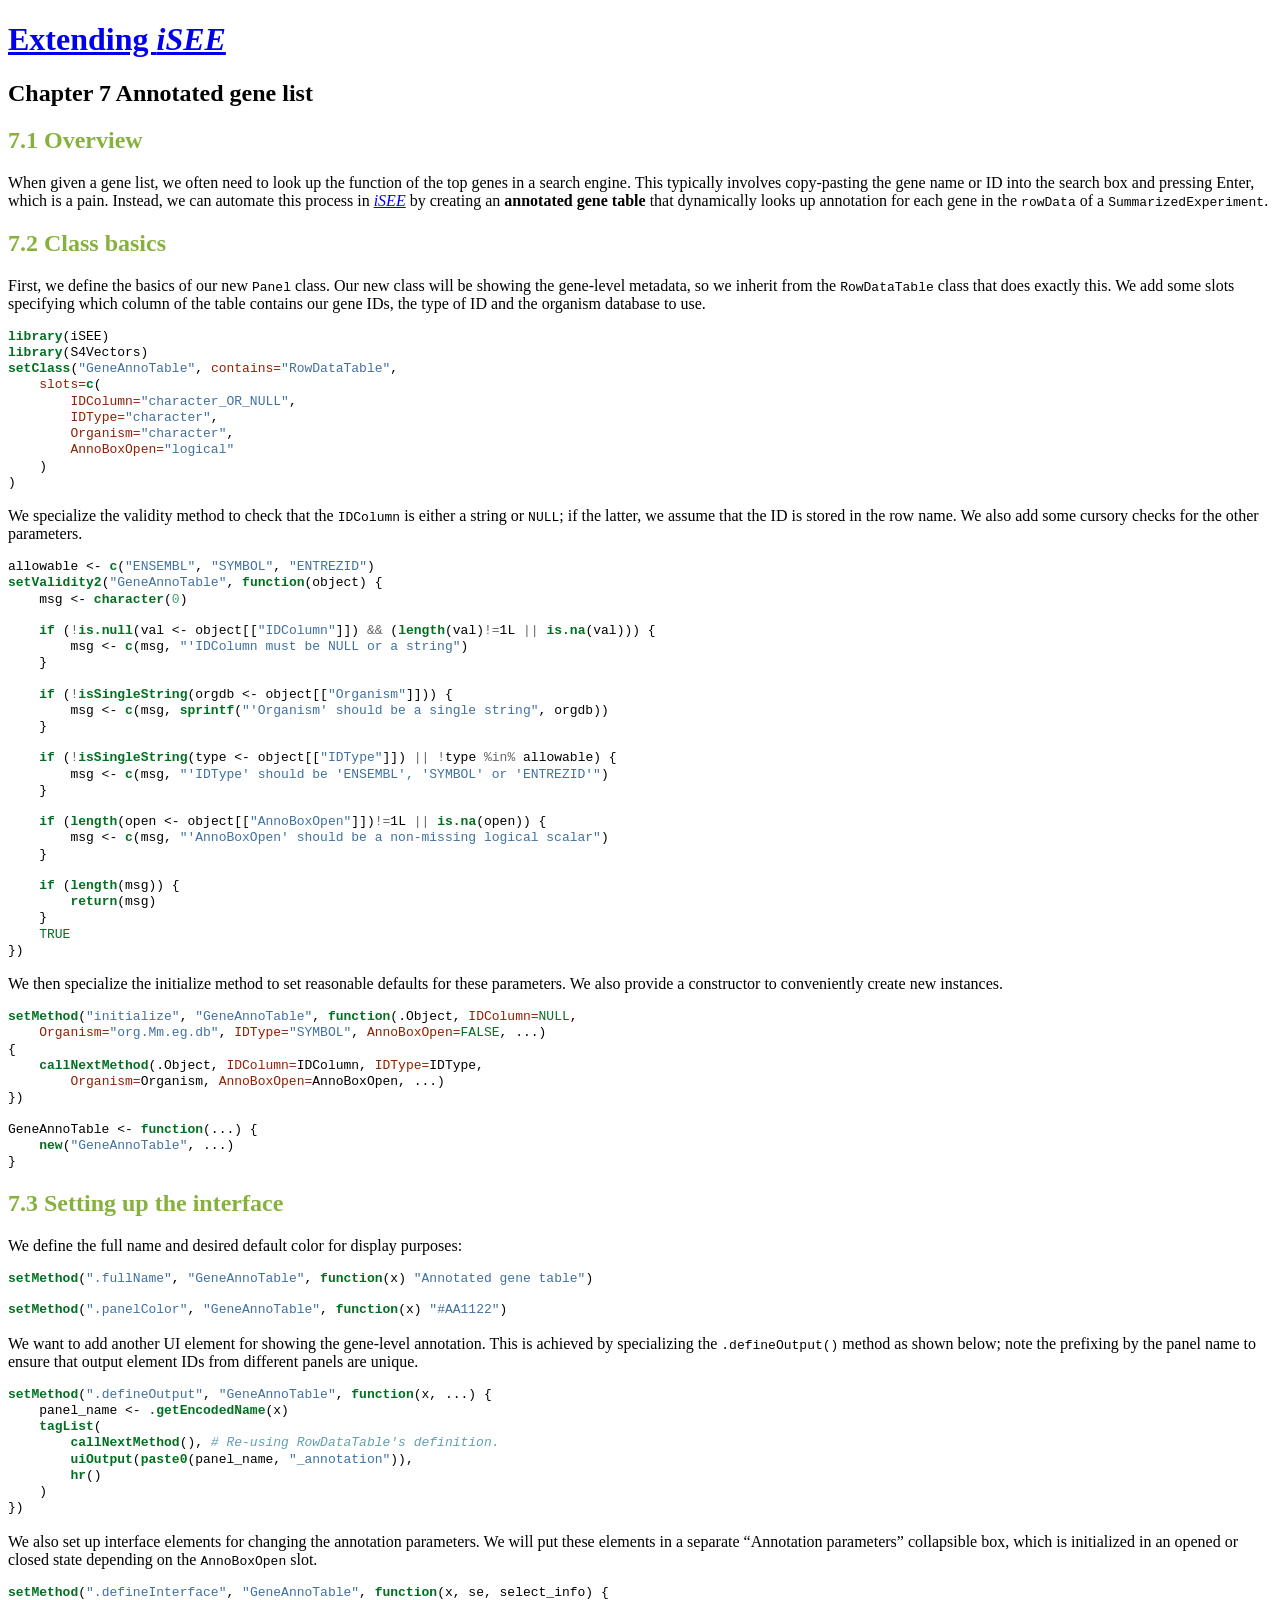
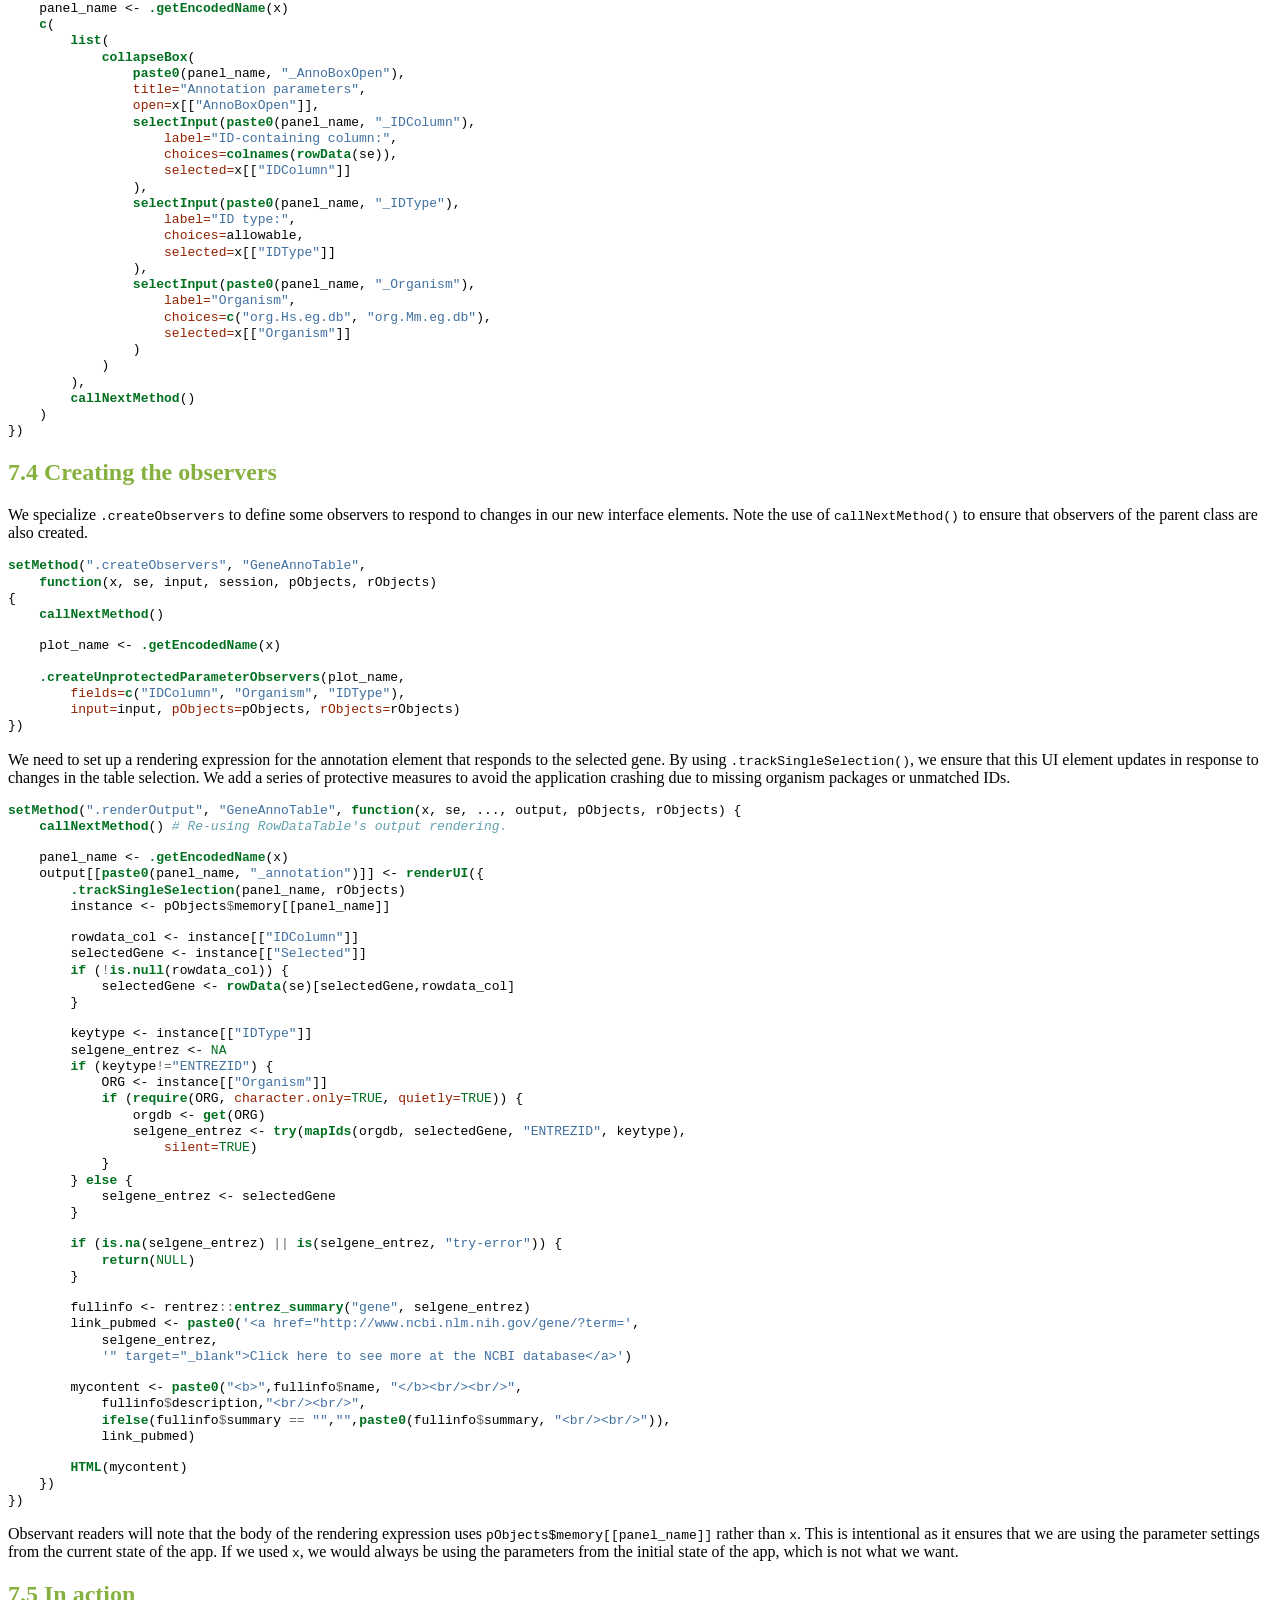
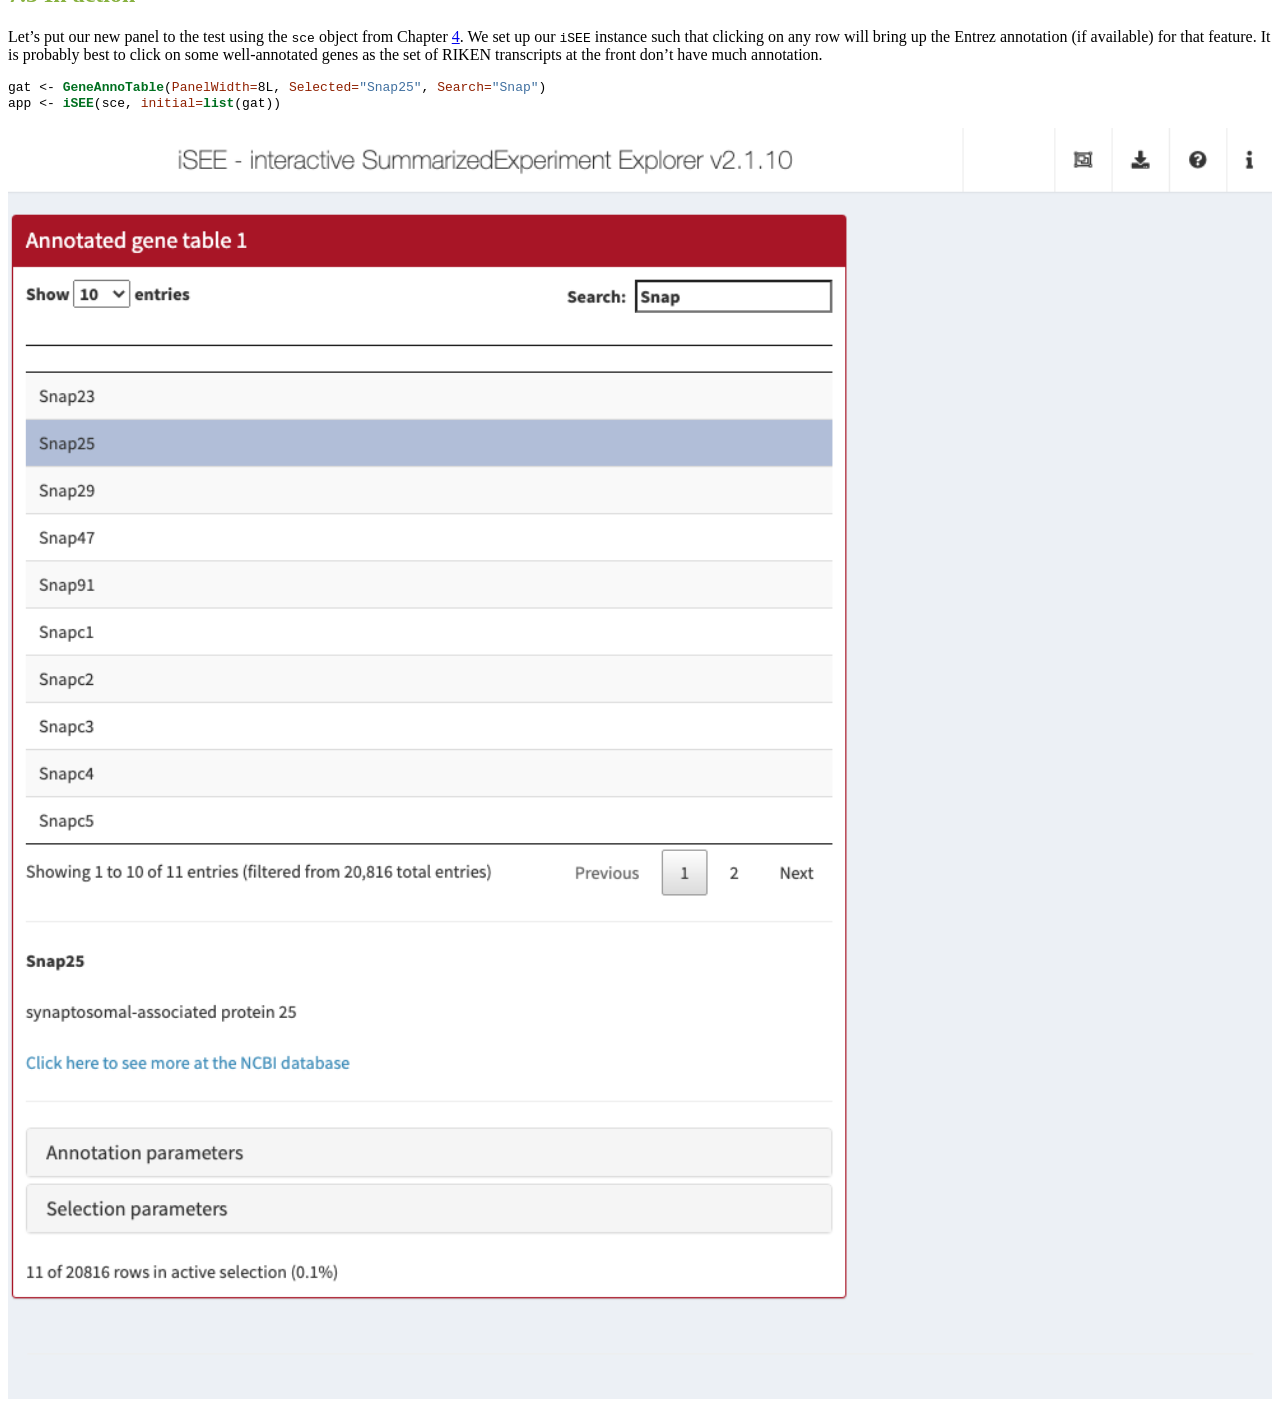
==== commit c4d57442: "Deploying to gh-pages from  @ 980ced18671d48108035d8edfe228eb29465c838 🚀" ====
--- a/annotated-gene-list.html
+++ b/annotated-gene-list.html
@@ -24,7 +24,7 @@
 <meta name="author" content="Kevin Rue-Albrecht, Federico Marini, Charlotte Soneson, and Aaron Lun" />
 
 
-<meta name="date" content="2020-10-25" />
+<meta name="date" content="2020-10-26" />
 
   <meta name="viewport" content="width=device-width, initial-scale=1" />
   <meta name="apple-mobile-web-app-capable" content="yes" />
@@ -121,7 +121,6 @@
 </style>
 
 <link rel="stylesheet" href="style.css" type="text/css" />
-<link rel="stylesheet" href="biocstyle.css" type="text/css" />
 </head>
 
 <body>
@@ -164,22 +163,23 @@
 </ul></li>
 <li class="chapter" data-level="2" data-path="api.html"><a href="api.html"><i class="fa fa-check"></i><b>2</b> Panel generics</a><ul>
 <li class="chapter" data-level="2.1" data-path="api.html"><a href="api.html#overview-1"><i class="fa fa-check"></i><b>2.1</b> Overview</a></li>
-<li class="chapter" data-level="2.2" data-path="api.html"><a href="api.html#parameter-set-up"><i class="fa fa-check"></i><b>2.2</b> Parameter set-up</a></li>
-<li class="chapter" data-level="2.3" data-path="api.html"><a href="api.html#defining-the-user-interface"><i class="fa fa-check"></i><b>2.3</b> Defining the user interface</a><ul>
-<li class="chapter" data-level="2.3.1" data-path="api.html"><a href="api.html#in-general"><i class="fa fa-check"></i><b>2.3.1</b> In general</a></li>
-<li class="chapter" data-level="2.3.2" data-path="api.html"><a href="api.html#the-dotplot-visual-interface"><i class="fa fa-check"></i><b>2.3.2</b> The <code>DotPlot</code> visual interface</a></li>
-</ul></li>
-<li class="chapter" data-level="2.4" data-path="api.html"><a href="api.html#creating-observers"><i class="fa fa-check"></i><b>2.4</b> Creating observers</a></li>
-<li class="chapter" data-level="2.5" data-path="api.html"><a href="api.html#defining-panel-outputs"><i class="fa fa-check"></i><b>2.5</b> Defining panel outputs</a><ul>
-<li class="chapter" data-level="2.5.1" data-path="api.html"><a href="api.html#in-general-1"><i class="fa fa-check"></i><b>2.5.1</b> In general</a></li>
-<li class="chapter" data-level="2.5.2" data-path="api.html"><a href="api.html#for-dotplots"><i class="fa fa-check"></i><b>2.5.2</b> For <code>DotPlot</code>s</a></li>
-<li class="chapter" data-level="2.5.3" data-path="api.html"><a href="api.html#for-metadata-dotplots"><i class="fa fa-check"></i><b>2.5.3</b> For metadata <code>DotPlot</code>s</a></li>
-<li class="chapter" data-level="2.5.4" data-path="api.html"><a href="api.html#for-tables"><i class="fa fa-check"></i><b>2.5.4</b> For <code>Table</code>s</a></li>
-</ul></li>
-<li class="chapter" data-level="2.6" data-path="api.html"><a href="api.html#handling-selections"><i class="fa fa-check"></i><b>2.6</b> Handling selections</a><ul>
-<li class="chapter" data-level="2.6.1" data-path="api.html"><a href="api.html#multiple"><i class="fa fa-check"></i><b>2.6.1</b> Multiple</a></li>
-<li class="chapter" data-level="2.6.2" data-path="api.html"><a href="api.html#single"><i class="fa fa-check"></i><b>2.6.2</b> Single</a></li>
-</ul></li>
+<li class="chapter" data-level="2.2" data-path="api.html"><a href="api.html#class-basics"><i class="fa fa-check"></i><b>2.2</b> Class basics</a></li>
+<li class="chapter" data-level="2.3" data-path="api.html"><a href="api.html#parameter-set-up"><i class="fa fa-check"></i><b>2.3</b> Parameter set-up</a></li>
+<li class="chapter" data-level="2.4" data-path="api.html"><a href="api.html#defining-the-user-interface"><i class="fa fa-check"></i><b>2.4</b> Defining the user interface</a><ul>
+<li class="chapter" data-level="2.4.1" data-path="api.html"><a href="api.html#in-general"><i class="fa fa-check"></i><b>2.4.1</b> In general</a></li>
+<li class="chapter" data-level="2.4.2" data-path="api.html"><a href="api.html#the-dotplot-visual-interface"><i class="fa fa-check"></i><b>2.4.2</b> The <code>DotPlot</code> visual interface</a></li>
+</ul></li>
+<li class="chapter" data-level="2.5" data-path="api.html"><a href="api.html#creating-observers"><i class="fa fa-check"></i><b>2.5</b> Creating observers</a></li>
+<li class="chapter" data-level="2.6" data-path="api.html"><a href="api.html#defining-panel-outputs"><i class="fa fa-check"></i><b>2.6</b> Defining panel outputs</a><ul>
+<li class="chapter" data-level="2.6.1" data-path="api.html"><a href="api.html#in-general-1"><i class="fa fa-check"></i><b>2.6.1</b> In general</a></li>
+<li class="chapter" data-level="2.6.2" data-path="api.html"><a href="api.html#for-dotplots"><i class="fa fa-check"></i><b>2.6.2</b> For <code>DotPlot</code>s</a></li>
+<li class="chapter" data-level="2.6.3" data-path="api.html"><a href="api.html#for-tables"><i class="fa fa-check"></i><b>2.6.3</b> For <code>Table</code>s</a></li>
+</ul></li>
+<li class="chapter" data-level="2.7" data-path="api.html"><a href="api.html#handling-selections"><i class="fa fa-check"></i><b>2.7</b> Handling selections</a><ul>
+<li class="chapter" data-level="2.7.1" data-path="api.html"><a href="api.html#multiple"><i class="fa fa-check"></i><b>2.7.1</b> Multiple</a></li>
+<li class="chapter" data-level="2.7.2" data-path="api.html"><a href="api.html#single"><i class="fa fa-check"></i><b>2.7.2</b> Single</a></li>
+</ul></li>
+<li class="chapter" data-level="2.8" data-path="api.html"><a href="api.html#miscellaneous"><i class="fa fa-check"></i><b>2.8</b> Miscellaneous</a></li>
 </ul></li>
 <li class="chapter" data-level="3" data-path="server.html"><a href="server.html"><i class="fa fa-check"></i><b>3</b> Application state</a><ul>
 <li class="chapter" data-level="3.1" data-path="server.html"><a href="server.html#overview-2"><i class="fa fa-check"></i><b>3.1</b> Overview</a></li>
@@ -190,7 +190,7 @@
 <li class="part"><span><b>II Worked examples</b></span></li>
 <li class="chapter" data-level="4" data-path="developing.html"><a href="developing.html"><i class="fa fa-check"></i><b>4</b> Reduced dimension hexbin plot</a><ul>
 <li class="chapter" data-level="4.1" data-path="developing.html"><a href="developing.html#overview-3"><i class="fa fa-check"></i><b>4.1</b> Overview</a></li>
-<li class="chapter" data-level="4.2" data-path="developing.html"><a href="developing.html#class-basics"><i class="fa fa-check"></i><b>4.2</b> Class basics</a></li>
+<li class="chapter" data-level="4.2" data-path="developing.html"><a href="developing.html#class-basics-1"><i class="fa fa-check"></i><b>4.2</b> Class basics</a></li>
 <li class="chapter" data-level="4.3" data-path="developing.html"><a href="developing.html#setting-up-the-interface"><i class="fa fa-check"></i><b>4.3</b> Setting up the interface</a></li>
 <li class="chapter" data-level="4.4" data-path="developing.html"><a href="developing.html#creating-the-observers"><i class="fa fa-check"></i><b>4.4</b> Creating the observers</a></li>
 <li class="chapter" data-level="4.5" data-path="developing.html"><a href="developing.html#generating-the-plot"><i class="fa fa-check"></i><b>4.5</b> Generating the plot</a></li>
@@ -198,7 +198,7 @@
 </ul></li>
 <li class="chapter" data-level="5" data-path="dynamic-reduced-dimensions.html"><a href="dynamic-reduced-dimensions.html"><i class="fa fa-check"></i><b>5</b> Dynamic reduced dimensions</a><ul>
 <li class="chapter" data-level="5.1" data-path="dynamic-reduced-dimensions.html"><a href="dynamic-reduced-dimensions.html#overview-4"><i class="fa fa-check"></i><b>5.1</b> Overview</a></li>
-<li class="chapter" data-level="5.2" data-path="dynamic-reduced-dimensions.html"><a href="dynamic-reduced-dimensions.html#class-basics-1"><i class="fa fa-check"></i><b>5.2</b> Class basics</a></li>
+<li class="chapter" data-level="5.2" data-path="dynamic-reduced-dimensions.html"><a href="dynamic-reduced-dimensions.html#class-basics-2"><i class="fa fa-check"></i><b>5.2</b> Class basics</a></li>
 <li class="chapter" data-level="5.3" data-path="dynamic-reduced-dimensions.html"><a href="dynamic-reduced-dimensions.html#setting-up-the-interface-1"><i class="fa fa-check"></i><b>5.3</b> Setting up the interface</a></li>
 <li class="chapter" data-level="5.4" data-path="dynamic-reduced-dimensions.html"><a href="dynamic-reduced-dimensions.html#creating-the-observers-1"><i class="fa fa-check"></i><b>5.4</b> Creating the observers</a></li>
 <li class="chapter" data-level="5.5" data-path="dynamic-reduced-dimensions.html"><a href="dynamic-reduced-dimensions.html#making-the-plot"><i class="fa fa-check"></i><b>5.5</b> Making the plot</a></li>
@@ -206,7 +206,7 @@
 </ul></li>
 <li class="chapter" data-level="6" data-path="dynamic-differential-expression.html"><a href="dynamic-differential-expression.html"><i class="fa fa-check"></i><b>6</b> Dynamic differential expression</a><ul>
 <li class="chapter" data-level="6.1" data-path="dynamic-differential-expression.html"><a href="dynamic-differential-expression.html#overview-5"><i class="fa fa-check"></i><b>6.1</b> Overview</a></li>
-<li class="chapter" data-level="6.2" data-path="dynamic-differential-expression.html"><a href="dynamic-differential-expression.html#class-basics-2"><i class="fa fa-check"></i><b>6.2</b> Class basics</a></li>
+<li class="chapter" data-level="6.2" data-path="dynamic-differential-expression.html"><a href="dynamic-differential-expression.html#class-basics-3"><i class="fa fa-check"></i><b>6.2</b> Class basics</a></li>
 <li class="chapter" data-level="6.3" data-path="dynamic-differential-expression.html"><a href="dynamic-differential-expression.html#setting-up-the-interface-2"><i class="fa fa-check"></i><b>6.3</b> Setting up the interface</a></li>
 <li class="chapter" data-level="6.4" data-path="dynamic-differential-expression.html"><a href="dynamic-differential-expression.html#creating-the-observers-2"><i class="fa fa-check"></i><b>6.4</b> Creating the observers</a></li>
 <li class="chapter" data-level="6.5" data-path="dynamic-differential-expression.html"><a href="dynamic-differential-expression.html#making-the-table"><i class="fa fa-check"></i><b>6.5</b> Making the table</a></li>
@@ -214,14 +214,14 @@
 </ul></li>
 <li class="chapter" data-level="7" data-path="annotated-gene-list.html"><a href="annotated-gene-list.html"><i class="fa fa-check"></i><b>7</b> Annotated gene list</a><ul>
 <li class="chapter" data-level="7.1" data-path="annotated-gene-list.html"><a href="annotated-gene-list.html#overview-6"><i class="fa fa-check"></i><b>7.1</b> Overview</a></li>
-<li class="chapter" data-level="7.2" data-path="annotated-gene-list.html"><a href="annotated-gene-list.html#class-basics-3"><i class="fa fa-check"></i><b>7.2</b> Class basics</a></li>
+<li class="chapter" data-level="7.2" data-path="annotated-gene-list.html"><a href="annotated-gene-list.html#class-basics-4"><i class="fa fa-check"></i><b>7.2</b> Class basics</a></li>
 <li class="chapter" data-level="7.3" data-path="annotated-gene-list.html"><a href="annotated-gene-list.html#setting-up-the-interface-3"><i class="fa fa-check"></i><b>7.3</b> Setting up the interface</a></li>
 <li class="chapter" data-level="7.4" data-path="annotated-gene-list.html"><a href="annotated-gene-list.html#creating-the-observers-3"><i class="fa fa-check"></i><b>7.4</b> Creating the observers</a></li>
 <li class="chapter" data-level="7.5" data-path="annotated-gene-list.html"><a href="annotated-gene-list.html#in-action-3"><i class="fa fa-check"></i><b>7.5</b> In action</a></li>
 </ul></li>
 <li class="chapter" data-level="8" data-path="gene-ontology-table.html"><a href="gene-ontology-table.html"><i class="fa fa-check"></i><b>8</b> Gene ontology table</a><ul>
 <li class="chapter" data-level="8.1" data-path="gene-ontology-table.html"><a href="gene-ontology-table.html#overview-7"><i class="fa fa-check"></i><b>8.1</b> Overview</a></li>
-<li class="chapter" data-level="8.2" data-path="gene-ontology-table.html"><a href="gene-ontology-table.html#class-basics-4"><i class="fa fa-check"></i><b>8.2</b> Class basics</a></li>
+<li class="chapter" data-level="8.2" data-path="gene-ontology-table.html"><a href="gene-ontology-table.html#class-basics-5"><i class="fa fa-check"></i><b>8.2</b> Class basics</a></li>
 <li class="chapter" data-level="8.3" data-path="gene-ontology-table.html"><a href="gene-ontology-table.html#setting-up-the-interface-4"><i class="fa fa-check"></i><b>8.3</b> Setting up the interface</a></li>
 <li class="chapter" data-level="8.4" data-path="gene-ontology-table.html"><a href="gene-ontology-table.html#generating-the-output"><i class="fa fa-check"></i><b>8.4</b> Generating the output</a></li>
 <li class="chapter" data-level="8.5" data-path="gene-ontology-table.html"><a href="gene-ontology-table.html#creating-the-observers-4"><i class="fa fa-check"></i><b>8.5</b> Creating the observers</a></li>
@@ -262,173 +262,173 @@
 This typically involves copy-pasting the gene name or ID into the search box and pressing Enter, which is a pain.
 Instead, we can automate this process in <em><a href="https://bioconductor.org/packages/3.11/iSEE">iSEE</a></em> by creating an <strong>annotated gene table</strong> that dynamically looks up annotation for each gene in the <code>rowData</code> of a <code>SummarizedExperiment</code>.</p>
 </div>
-<div id="class-basics-3" class="section level2">
+<div id="class-basics-4" class="section level2">
 <h2><span class="header-section-number">7.2</span> Class basics</h2>
 <p>First, we define the basics of our new <code>Panel</code> class.
 Our new class will be showing the gene-level metadata, so we inherit from the <code>RowDataTable</code> class that does exactly this.
 We add some slots specifying which column of the table contains our gene IDs, the type of ID and the organism database to use.</p>
-<div class="sourceCode" id="cb195"><pre class="sourceCode r"><code class="sourceCode r"><span id="cb195-1"><a href="annotated-gene-list.html#cb195-1"></a><span class="kw">library</span>(iSEE)</span>
-<span id="cb195-2"><a href="annotated-gene-list.html#cb195-2"></a><span class="kw">library</span>(S4Vectors)</span>
-<span id="cb195-3"><a href="annotated-gene-list.html#cb195-3"></a><span class="kw">setClass</span>(<span class="st">&quot;GeneAnnoTable&quot;</span>, <span class="dt">contains=</span><span class="st">&quot;RowDataTable&quot;</span>,</span>
-<span id="cb195-4"><a href="annotated-gene-list.html#cb195-4"></a>    <span class="dt">slots=</span><span class="kw">c</span>(</span>
-<span id="cb195-5"><a href="annotated-gene-list.html#cb195-5"></a>        <span class="dt">IDColumn=</span><span class="st">&quot;character_OR_NULL&quot;</span>, </span>
-<span id="cb195-6"><a href="annotated-gene-list.html#cb195-6"></a>        <span class="dt">IDType=</span><span class="st">&quot;character&quot;</span>,</span>
-<span id="cb195-7"><a href="annotated-gene-list.html#cb195-7"></a>        <span class="dt">Organism=</span><span class="st">&quot;character&quot;</span>,</span>
-<span id="cb195-8"><a href="annotated-gene-list.html#cb195-8"></a>        <span class="dt">AnnoBoxOpen=</span><span class="st">&quot;logical&quot;</span></span>
-<span id="cb195-9"><a href="annotated-gene-list.html#cb195-9"></a>    )</span>
-<span id="cb195-10"><a href="annotated-gene-list.html#cb195-10"></a>)</span></code></pre></div>
+<div class="sourceCode" id="cb59"><pre class="sourceCode r"><code class="sourceCode r"><span id="cb59-1"><a href="annotated-gene-list.html#cb59-1"></a><span class="kw">library</span>(iSEE)</span>
+<span id="cb59-2"><a href="annotated-gene-list.html#cb59-2"></a><span class="kw">library</span>(S4Vectors)</span>
+<span id="cb59-3"><a href="annotated-gene-list.html#cb59-3"></a><span class="kw">setClass</span>(<span class="st">&quot;GeneAnnoTable&quot;</span>, <span class="dt">contains=</span><span class="st">&quot;RowDataTable&quot;</span>,</span>
+<span id="cb59-4"><a href="annotated-gene-list.html#cb59-4"></a>    <span class="dt">slots=</span><span class="kw">c</span>(</span>
+<span id="cb59-5"><a href="annotated-gene-list.html#cb59-5"></a>        <span class="dt">IDColumn=</span><span class="st">&quot;character_OR_NULL&quot;</span>, </span>
+<span id="cb59-6"><a href="annotated-gene-list.html#cb59-6"></a>        <span class="dt">IDType=</span><span class="st">&quot;character&quot;</span>,</span>
+<span id="cb59-7"><a href="annotated-gene-list.html#cb59-7"></a>        <span class="dt">Organism=</span><span class="st">&quot;character&quot;</span>,</span>
+<span id="cb59-8"><a href="annotated-gene-list.html#cb59-8"></a>        <span class="dt">AnnoBoxOpen=</span><span class="st">&quot;logical&quot;</span></span>
+<span id="cb59-9"><a href="annotated-gene-list.html#cb59-9"></a>    )</span>
+<span id="cb59-10"><a href="annotated-gene-list.html#cb59-10"></a>)</span></code></pre></div>
 <p>We specialize the validity method to check that the <code>IDColumn</code> is either a string or <code>NULL</code>;
 if the latter, we assume that the ID is stored in the row name.
 We also add some cursory checks for the other parameters.</p>
-<div class="sourceCode" id="cb196"><pre class="sourceCode r"><code class="sourceCode r"><span id="cb196-1"><a href="annotated-gene-list.html#cb196-1"></a>allowable &lt;-<span class="st"> </span><span class="kw">c</span>(<span class="st">&quot;ENSEMBL&quot;</span>, <span class="st">&quot;SYMBOL&quot;</span>, <span class="st">&quot;ENTREZID&quot;</span>)</span>
-<span id="cb196-2"><a href="annotated-gene-list.html#cb196-2"></a><span class="kw">setValidity2</span>(<span class="st">&quot;GeneAnnoTable&quot;</span>, <span class="cf">function</span>(object) {</span>
-<span id="cb196-3"><a href="annotated-gene-list.html#cb196-3"></a>    msg &lt;-<span class="st"> </span><span class="kw">character</span>(<span class="dv">0</span>)</span>
-<span id="cb196-4"><a href="annotated-gene-list.html#cb196-4"></a></span>
-<span id="cb196-5"><a href="annotated-gene-list.html#cb196-5"></a>    <span class="cf">if</span> (<span class="op">!</span><span class="kw">is.null</span>(val &lt;-<span class="st"> </span>object[[<span class="st">&quot;IDColumn&quot;</span>]]) <span class="op">&amp;&amp;</span><span class="st"> </span>(<span class="kw">length</span>(val)<span class="op">!=</span>1L <span class="op">||</span><span class="st"> </span><span class="kw">is.na</span>(val))) {</span>
-<span id="cb196-6"><a href="annotated-gene-list.html#cb196-6"></a>        msg &lt;-<span class="st"> </span><span class="kw">c</span>(msg, <span class="st">&quot;&#39;IDColumn must be NULL or a string&quot;</span>)</span>
-<span id="cb196-7"><a href="annotated-gene-list.html#cb196-7"></a>    }</span>
-<span id="cb196-8"><a href="annotated-gene-list.html#cb196-8"></a></span>
-<span id="cb196-9"><a href="annotated-gene-list.html#cb196-9"></a>    <span class="cf">if</span> (<span class="op">!</span><span class="kw">isSingleString</span>(orgdb &lt;-<span class="st"> </span>object[[<span class="st">&quot;Organism&quot;</span>]])) {</span>
-<span id="cb196-10"><a href="annotated-gene-list.html#cb196-10"></a>        msg &lt;-<span class="st"> </span><span class="kw">c</span>(msg, <span class="kw">sprintf</span>(<span class="st">&quot;&#39;Organism&#39; should be a single string&quot;</span>, orgdb))</span>
-<span id="cb196-11"><a href="annotated-gene-list.html#cb196-11"></a>    }</span>
-<span id="cb196-12"><a href="annotated-gene-list.html#cb196-12"></a></span>
-<span id="cb196-13"><a href="annotated-gene-list.html#cb196-13"></a>    <span class="cf">if</span> (<span class="op">!</span><span class="kw">isSingleString</span>(type &lt;-<span class="st"> </span>object[[<span class="st">&quot;IDType&quot;</span>]]) <span class="op">||</span><span class="st"> </span><span class="op">!</span>type <span class="op">%in%</span><span class="st"> </span>allowable) {</span>
-<span id="cb196-14"><a href="annotated-gene-list.html#cb196-14"></a>        msg &lt;-<span class="st"> </span><span class="kw">c</span>(msg, <span class="st">&quot;&#39;IDType&#39; should be &#39;ENSEMBL&#39;, &#39;SYMBOL&#39; or &#39;ENTREZID&#39;&quot;</span>)</span>
-<span id="cb196-15"><a href="annotated-gene-list.html#cb196-15"></a>    }</span>
-<span id="cb196-16"><a href="annotated-gene-list.html#cb196-16"></a></span>
-<span id="cb196-17"><a href="annotated-gene-list.html#cb196-17"></a>    <span class="cf">if</span> (<span class="kw">length</span>(open &lt;-<span class="st"> </span>object[[<span class="st">&quot;AnnoBoxOpen&quot;</span>]])<span class="op">!=</span>1L <span class="op">||</span><span class="st"> </span><span class="kw">is.na</span>(open)) {</span>
-<span id="cb196-18"><a href="annotated-gene-list.html#cb196-18"></a>        msg &lt;-<span class="st"> </span><span class="kw">c</span>(msg, <span class="st">&quot;&#39;AnnoBoxOpen&#39; should be a non-missing logical scalar&quot;</span>)</span>
-<span id="cb196-19"><a href="annotated-gene-list.html#cb196-19"></a>    }</span>
-<span id="cb196-20"><a href="annotated-gene-list.html#cb196-20"></a></span>
-<span id="cb196-21"><a href="annotated-gene-list.html#cb196-21"></a>    <span class="cf">if</span> (<span class="kw">length</span>(msg)) {</span>
-<span id="cb196-22"><a href="annotated-gene-list.html#cb196-22"></a>        <span class="kw">return</span>(msg)</span>
-<span id="cb196-23"><a href="annotated-gene-list.html#cb196-23"></a>    }</span>
-<span id="cb196-24"><a href="annotated-gene-list.html#cb196-24"></a>    <span class="ot">TRUE</span></span>
-<span id="cb196-25"><a href="annotated-gene-list.html#cb196-25"></a>})</span></code></pre></div>
+<div class="sourceCode" id="cb60"><pre class="sourceCode r"><code class="sourceCode r"><span id="cb60-1"><a href="annotated-gene-list.html#cb60-1"></a>allowable &lt;-<span class="st"> </span><span class="kw">c</span>(<span class="st">&quot;ENSEMBL&quot;</span>, <span class="st">&quot;SYMBOL&quot;</span>, <span class="st">&quot;ENTREZID&quot;</span>)</span>
+<span id="cb60-2"><a href="annotated-gene-list.html#cb60-2"></a><span class="kw">setValidity2</span>(<span class="st">&quot;GeneAnnoTable&quot;</span>, <span class="cf">function</span>(object) {</span>
+<span id="cb60-3"><a href="annotated-gene-list.html#cb60-3"></a>    msg &lt;-<span class="st"> </span><span class="kw">character</span>(<span class="dv">0</span>)</span>
+<span id="cb60-4"><a href="annotated-gene-list.html#cb60-4"></a></span>
+<span id="cb60-5"><a href="annotated-gene-list.html#cb60-5"></a>    <span class="cf">if</span> (<span class="op">!</span><span class="kw">is.null</span>(val &lt;-<span class="st"> </span>object[[<span class="st">&quot;IDColumn&quot;</span>]]) <span class="op">&amp;&amp;</span><span class="st"> </span>(<span class="kw">length</span>(val)<span class="op">!=</span>1L <span class="op">||</span><span class="st"> </span><span class="kw">is.na</span>(val))) {</span>
+<span id="cb60-6"><a href="annotated-gene-list.html#cb60-6"></a>        msg &lt;-<span class="st"> </span><span class="kw">c</span>(msg, <span class="st">&quot;&#39;IDColumn must be NULL or a string&quot;</span>)</span>
+<span id="cb60-7"><a href="annotated-gene-list.html#cb60-7"></a>    }</span>
+<span id="cb60-8"><a href="annotated-gene-list.html#cb60-8"></a></span>
+<span id="cb60-9"><a href="annotated-gene-list.html#cb60-9"></a>    <span class="cf">if</span> (<span class="op">!</span><span class="kw">isSingleString</span>(orgdb &lt;-<span class="st"> </span>object[[<span class="st">&quot;Organism&quot;</span>]])) {</span>
+<span id="cb60-10"><a href="annotated-gene-list.html#cb60-10"></a>        msg &lt;-<span class="st"> </span><span class="kw">c</span>(msg, <span class="kw">sprintf</span>(<span class="st">&quot;&#39;Organism&#39; should be a single string&quot;</span>, orgdb))</span>
+<span id="cb60-11"><a href="annotated-gene-list.html#cb60-11"></a>    }</span>
+<span id="cb60-12"><a href="annotated-gene-list.html#cb60-12"></a></span>
+<span id="cb60-13"><a href="annotated-gene-list.html#cb60-13"></a>    <span class="cf">if</span> (<span class="op">!</span><span class="kw">isSingleString</span>(type &lt;-<span class="st"> </span>object[[<span class="st">&quot;IDType&quot;</span>]]) <span class="op">||</span><span class="st"> </span><span class="op">!</span>type <span class="op">%in%</span><span class="st"> </span>allowable) {</span>
+<span id="cb60-14"><a href="annotated-gene-list.html#cb60-14"></a>        msg &lt;-<span class="st"> </span><span class="kw">c</span>(msg, <span class="st">&quot;&#39;IDType&#39; should be &#39;ENSEMBL&#39;, &#39;SYMBOL&#39; or &#39;ENTREZID&#39;&quot;</span>)</span>
+<span id="cb60-15"><a href="annotated-gene-list.html#cb60-15"></a>    }</span>
+<span id="cb60-16"><a href="annotated-gene-list.html#cb60-16"></a></span>
+<span id="cb60-17"><a href="annotated-gene-list.html#cb60-17"></a>    <span class="cf">if</span> (<span class="kw">length</span>(open &lt;-<span class="st"> </span>object[[<span class="st">&quot;AnnoBoxOpen&quot;</span>]])<span class="op">!=</span>1L <span class="op">||</span><span class="st"> </span><span class="kw">is.na</span>(open)) {</span>
+<span id="cb60-18"><a href="annotated-gene-list.html#cb60-18"></a>        msg &lt;-<span class="st"> </span><span class="kw">c</span>(msg, <span class="st">&quot;&#39;AnnoBoxOpen&#39; should be a non-missing logical scalar&quot;</span>)</span>
+<span id="cb60-19"><a href="annotated-gene-list.html#cb60-19"></a>    }</span>
+<span id="cb60-20"><a href="annotated-gene-list.html#cb60-20"></a></span>
+<span id="cb60-21"><a href="annotated-gene-list.html#cb60-21"></a>    <span class="cf">if</span> (<span class="kw">length</span>(msg)) {</span>
+<span id="cb60-22"><a href="annotated-gene-list.html#cb60-22"></a>        <span class="kw">return</span>(msg)</span>
+<span id="cb60-23"><a href="annotated-gene-list.html#cb60-23"></a>    }</span>
+<span id="cb60-24"><a href="annotated-gene-list.html#cb60-24"></a>    <span class="ot">TRUE</span></span>
+<span id="cb60-25"><a href="annotated-gene-list.html#cb60-25"></a>})</span></code></pre></div>
 <p>We then specialize the initialize method to set reasonable defaults for these parameters.
 We also provide a constructor to conveniently create new instances.</p>
-<div class="sourceCode" id="cb197"><pre class="sourceCode r"><code class="sourceCode r"><span id="cb197-1"><a href="annotated-gene-list.html#cb197-1"></a><span class="kw">setMethod</span>(<span class="st">&quot;initialize&quot;</span>, <span class="st">&quot;GeneAnnoTable&quot;</span>, <span class="cf">function</span>(.Object, <span class="dt">IDColumn=</span><span class="ot">NULL</span>, </span>
-<span id="cb197-2"><a href="annotated-gene-list.html#cb197-2"></a>    <span class="dt">Organism=</span><span class="st">&quot;org.Mm.eg.db&quot;</span>, <span class="dt">IDType=</span><span class="st">&quot;SYMBOL&quot;</span>, <span class="dt">AnnoBoxOpen=</span><span class="ot">FALSE</span>, ...)</span>
-<span id="cb197-3"><a href="annotated-gene-list.html#cb197-3"></a>{</span>
-<span id="cb197-4"><a href="annotated-gene-list.html#cb197-4"></a>    <span class="kw">callNextMethod</span>(.Object, <span class="dt">IDColumn=</span>IDColumn, <span class="dt">IDType=</span>IDType,</span>
-<span id="cb197-5"><a href="annotated-gene-list.html#cb197-5"></a>        <span class="dt">Organism=</span>Organism, <span class="dt">AnnoBoxOpen=</span>AnnoBoxOpen, ...)</span>
-<span id="cb197-6"><a href="annotated-gene-list.html#cb197-6"></a>})</span>
-<span id="cb197-7"><a href="annotated-gene-list.html#cb197-7"></a></span>
-<span id="cb197-8"><a href="annotated-gene-list.html#cb197-8"></a>GeneAnnoTable &lt;-<span class="st"> </span><span class="cf">function</span>(...) {</span>
-<span id="cb197-9"><a href="annotated-gene-list.html#cb197-9"></a>    <span class="kw">new</span>(<span class="st">&quot;GeneAnnoTable&quot;</span>, ...)</span>
-<span id="cb197-10"><a href="annotated-gene-list.html#cb197-10"></a>}</span></code></pre></div>
+<div class="sourceCode" id="cb61"><pre class="sourceCode r"><code class="sourceCode r"><span id="cb61-1"><a href="annotated-gene-list.html#cb61-1"></a><span class="kw">setMethod</span>(<span class="st">&quot;initialize&quot;</span>, <span class="st">&quot;GeneAnnoTable&quot;</span>, <span class="cf">function</span>(.Object, <span class="dt">IDColumn=</span><span class="ot">NULL</span>, </span>
+<span id="cb61-2"><a href="annotated-gene-list.html#cb61-2"></a>    <span class="dt">Organism=</span><span class="st">&quot;org.Mm.eg.db&quot;</span>, <span class="dt">IDType=</span><span class="st">&quot;SYMBOL&quot;</span>, <span class="dt">AnnoBoxOpen=</span><span class="ot">FALSE</span>, ...)</span>
+<span id="cb61-3"><a href="annotated-gene-list.html#cb61-3"></a>{</span>
+<span id="cb61-4"><a href="annotated-gene-list.html#cb61-4"></a>    <span class="kw">callNextMethod</span>(.Object, <span class="dt">IDColumn=</span>IDColumn, <span class="dt">IDType=</span>IDType,</span>
+<span id="cb61-5"><a href="annotated-gene-list.html#cb61-5"></a>        <span class="dt">Organism=</span>Organism, <span class="dt">AnnoBoxOpen=</span>AnnoBoxOpen, ...)</span>
+<span id="cb61-6"><a href="annotated-gene-list.html#cb61-6"></a>})</span>
+<span id="cb61-7"><a href="annotated-gene-list.html#cb61-7"></a></span>
+<span id="cb61-8"><a href="annotated-gene-list.html#cb61-8"></a>GeneAnnoTable &lt;-<span class="st"> </span><span class="cf">function</span>(...) {</span>
+<span id="cb61-9"><a href="annotated-gene-list.html#cb61-9"></a>    <span class="kw">new</span>(<span class="st">&quot;GeneAnnoTable&quot;</span>, ...)</span>
+<span id="cb61-10"><a href="annotated-gene-list.html#cb61-10"></a>}</span></code></pre></div>
 </div>
 <div id="setting-up-the-interface-3" class="section level2">
 <h2><span class="header-section-number">7.3</span> Setting up the interface</h2>
 <p>We define the full name and desired default color for display purposes:</p>
-<div class="sourceCode" id="cb198"><pre class="sourceCode r"><code class="sourceCode r"><span id="cb198-1"><a href="annotated-gene-list.html#cb198-1"></a><span class="kw">setMethod</span>(<span class="st">&quot;.fullName&quot;</span>, <span class="st">&quot;GeneAnnoTable&quot;</span>, <span class="cf">function</span>(x) <span class="st">&quot;Annotated gene table&quot;</span>)</span>
-<span id="cb198-2"><a href="annotated-gene-list.html#cb198-2"></a></span>
-<span id="cb198-3"><a href="annotated-gene-list.html#cb198-3"></a><span class="kw">setMethod</span>(<span class="st">&quot;.panelColor&quot;</span>, <span class="st">&quot;GeneAnnoTable&quot;</span>, <span class="cf">function</span>(x) <span class="st">&quot;#AA1122&quot;</span>)</span></code></pre></div>
+<div class="sourceCode" id="cb62"><pre class="sourceCode r"><code class="sourceCode r"><span id="cb62-1"><a href="annotated-gene-list.html#cb62-1"></a><span class="kw">setMethod</span>(<span class="st">&quot;.fullName&quot;</span>, <span class="st">&quot;GeneAnnoTable&quot;</span>, <span class="cf">function</span>(x) <span class="st">&quot;Annotated gene table&quot;</span>)</span>
+<span id="cb62-2"><a href="annotated-gene-list.html#cb62-2"></a></span>
+<span id="cb62-3"><a href="annotated-gene-list.html#cb62-3"></a><span class="kw">setMethod</span>(<span class="st">&quot;.panelColor&quot;</span>, <span class="st">&quot;GeneAnnoTable&quot;</span>, <span class="cf">function</span>(x) <span class="st">&quot;#AA1122&quot;</span>)</span></code></pre></div>
 <p>We want to add another UI element for showing the gene-level annotation.
 This is achieved by specializing the <code>.defineOutput()</code> method as shown below;
 note the prefixing by the panel name to ensure that output element IDs from different panels are unique.</p>
-<div class="sourceCode" id="cb199"><pre class="sourceCode r"><code class="sourceCode r"><span id="cb199-1"><a href="annotated-gene-list.html#cb199-1"></a><span class="kw">setMethod</span>(<span class="st">&quot;.defineOutput&quot;</span>, <span class="st">&quot;GeneAnnoTable&quot;</span>, <span class="cf">function</span>(x, ...) {</span>
-<span id="cb199-2"><a href="annotated-gene-list.html#cb199-2"></a>    panel_name &lt;-<span class="st"> </span><span class="kw">.getEncodedName</span>(x)</span>
-<span id="cb199-3"><a href="annotated-gene-list.html#cb199-3"></a>    <span class="kw">tagList</span>(</span>
-<span id="cb199-4"><a href="annotated-gene-list.html#cb199-4"></a>        <span class="kw">callNextMethod</span>(), <span class="co"># Re-using RowDataTable&#39;s definition.</span></span>
-<span id="cb199-5"><a href="annotated-gene-list.html#cb199-5"></a>        <span class="kw">uiOutput</span>(<span class="kw">paste0</span>(panel_name, <span class="st">&quot;_annotation&quot;</span>)),</span>
-<span id="cb199-6"><a href="annotated-gene-list.html#cb199-6"></a>        <span class="kw">hr</span>()</span>
-<span id="cb199-7"><a href="annotated-gene-list.html#cb199-7"></a>    )</span>
-<span id="cb199-8"><a href="annotated-gene-list.html#cb199-8"></a>})</span></code></pre></div>
+<div class="sourceCode" id="cb63"><pre class="sourceCode r"><code class="sourceCode r"><span id="cb63-1"><a href="annotated-gene-list.html#cb63-1"></a><span class="kw">setMethod</span>(<span class="st">&quot;.defineOutput&quot;</span>, <span class="st">&quot;GeneAnnoTable&quot;</span>, <span class="cf">function</span>(x, ...) {</span>
+<span id="cb63-2"><a href="annotated-gene-list.html#cb63-2"></a>    panel_name &lt;-<span class="st"> </span><span class="kw">.getEncodedName</span>(x)</span>
+<span id="cb63-3"><a href="annotated-gene-list.html#cb63-3"></a>    <span class="kw">tagList</span>(</span>
+<span id="cb63-4"><a href="annotated-gene-list.html#cb63-4"></a>        <span class="kw">callNextMethod</span>(), <span class="co"># Re-using RowDataTable&#39;s definition.</span></span>
+<span id="cb63-5"><a href="annotated-gene-list.html#cb63-5"></a>        <span class="kw">uiOutput</span>(<span class="kw">paste0</span>(panel_name, <span class="st">&quot;_annotation&quot;</span>)),</span>
+<span id="cb63-6"><a href="annotated-gene-list.html#cb63-6"></a>        <span class="kw">hr</span>()</span>
+<span id="cb63-7"><a href="annotated-gene-list.html#cb63-7"></a>    )</span>
+<span id="cb63-8"><a href="annotated-gene-list.html#cb63-8"></a>})</span></code></pre></div>
 <p>We also set up interface elements for changing the annotation parameters.
 We will put these elements in a separate “Annotation parameters” collapsible box,
 which is initialized in an opened or closed state depending on the <code>AnnoBoxOpen</code> slot.</p>
-<div class="sourceCode" id="cb200"><pre class="sourceCode r"><code class="sourceCode r"><span id="cb200-1"><a href="annotated-gene-list.html#cb200-1"></a><span class="kw">setMethod</span>(<span class="st">&quot;.defineInterface&quot;</span>, <span class="st">&quot;GeneAnnoTable&quot;</span>, <span class="cf">function</span>(x, se, select_info) {</span>
-<span id="cb200-2"><a href="annotated-gene-list.html#cb200-2"></a>    panel_name &lt;-<span class="st"> </span><span class="kw">.getEncodedName</span>(x)</span>
-<span id="cb200-3"><a href="annotated-gene-list.html#cb200-3"></a>    <span class="kw">c</span>(</span>
-<span id="cb200-4"><a href="annotated-gene-list.html#cb200-4"></a>        <span class="kw">list</span>(</span>
-<span id="cb200-5"><a href="annotated-gene-list.html#cb200-5"></a>            <span class="kw">collapseBox</span>(</span>
-<span id="cb200-6"><a href="annotated-gene-list.html#cb200-6"></a>                <span class="kw">paste0</span>(panel_name, <span class="st">&quot;_AnnoBoxOpen&quot;</span>),</span>
-<span id="cb200-7"><a href="annotated-gene-list.html#cb200-7"></a>                <span class="dt">title=</span><span class="st">&quot;Annotation parameters&quot;</span>,</span>
-<span id="cb200-8"><a href="annotated-gene-list.html#cb200-8"></a>                <span class="dt">open=</span>x[[<span class="st">&quot;AnnoBoxOpen&quot;</span>]],</span>
-<span id="cb200-9"><a href="annotated-gene-list.html#cb200-9"></a>                <span class="kw">selectInput</span>(<span class="kw">paste0</span>(panel_name, <span class="st">&quot;_IDColumn&quot;</span>),</span>
-<span id="cb200-10"><a href="annotated-gene-list.html#cb200-10"></a>                    <span class="dt">label=</span><span class="st">&quot;ID-containing column:&quot;</span>,</span>
-<span id="cb200-11"><a href="annotated-gene-list.html#cb200-11"></a>                    <span class="dt">choices=</span><span class="kw">colnames</span>(<span class="kw">rowData</span>(se)), </span>
-<span id="cb200-12"><a href="annotated-gene-list.html#cb200-12"></a>                    <span class="dt">selected=</span>x[[<span class="st">&quot;IDColumn&quot;</span>]]</span>
-<span id="cb200-13"><a href="annotated-gene-list.html#cb200-13"></a>                ),</span>
-<span id="cb200-14"><a href="annotated-gene-list.html#cb200-14"></a>                <span class="kw">selectInput</span>(<span class="kw">paste0</span>(panel_name, <span class="st">&quot;_IDType&quot;</span>),</span>
-<span id="cb200-15"><a href="annotated-gene-list.html#cb200-15"></a>                    <span class="dt">label=</span><span class="st">&quot;ID type:&quot;</span>,</span>
-<span id="cb200-16"><a href="annotated-gene-list.html#cb200-16"></a>                    <span class="dt">choices=</span>allowable,</span>
-<span id="cb200-17"><a href="annotated-gene-list.html#cb200-17"></a>                    <span class="dt">selected=</span>x[[<span class="st">&quot;IDType&quot;</span>]]</span>
-<span id="cb200-18"><a href="annotated-gene-list.html#cb200-18"></a>                ),</span>
-<span id="cb200-19"><a href="annotated-gene-list.html#cb200-19"></a>                <span class="kw">selectInput</span>(<span class="kw">paste0</span>(panel_name, <span class="st">&quot;_Organism&quot;</span>),</span>
-<span id="cb200-20"><a href="annotated-gene-list.html#cb200-20"></a>                    <span class="dt">label=</span><span class="st">&quot;Organism&quot;</span>,</span>
-<span id="cb200-21"><a href="annotated-gene-list.html#cb200-21"></a>                    <span class="dt">choices=</span><span class="kw">c</span>(<span class="st">&quot;org.Hs.eg.db&quot;</span>, <span class="st">&quot;org.Mm.eg.db&quot;</span>),</span>
-<span id="cb200-22"><a href="annotated-gene-list.html#cb200-22"></a>                    <span class="dt">selected=</span>x[[<span class="st">&quot;Organism&quot;</span>]]</span>
-<span id="cb200-23"><a href="annotated-gene-list.html#cb200-23"></a>                )</span>
-<span id="cb200-24"><a href="annotated-gene-list.html#cb200-24"></a>            )</span>
-<span id="cb200-25"><a href="annotated-gene-list.html#cb200-25"></a>        ),</span>
-<span id="cb200-26"><a href="annotated-gene-list.html#cb200-26"></a>        <span class="kw">callNextMethod</span>()</span>
-<span id="cb200-27"><a href="annotated-gene-list.html#cb200-27"></a>    ) </span>
-<span id="cb200-28"><a href="annotated-gene-list.html#cb200-28"></a>})</span></code></pre></div>
+<div class="sourceCode" id="cb64"><pre class="sourceCode r"><code class="sourceCode r"><span id="cb64-1"><a href="annotated-gene-list.html#cb64-1"></a><span class="kw">setMethod</span>(<span class="st">&quot;.defineInterface&quot;</span>, <span class="st">&quot;GeneAnnoTable&quot;</span>, <span class="cf">function</span>(x, se, select_info) {</span>
+<span id="cb64-2"><a href="annotated-gene-list.html#cb64-2"></a>    panel_name &lt;-<span class="st"> </span><span class="kw">.getEncodedName</span>(x)</span>
+<span id="cb64-3"><a href="annotated-gene-list.html#cb64-3"></a>    <span class="kw">c</span>(</span>
+<span id="cb64-4"><a href="annotated-gene-list.html#cb64-4"></a>        <span class="kw">list</span>(</span>
+<span id="cb64-5"><a href="annotated-gene-list.html#cb64-5"></a>            <span class="kw">collapseBox</span>(</span>
+<span id="cb64-6"><a href="annotated-gene-list.html#cb64-6"></a>                <span class="kw">paste0</span>(panel_name, <span class="st">&quot;_AnnoBoxOpen&quot;</span>),</span>
+<span id="cb64-7"><a href="annotated-gene-list.html#cb64-7"></a>                <span class="dt">title=</span><span class="st">&quot;Annotation parameters&quot;</span>,</span>
+<span id="cb64-8"><a href="annotated-gene-list.html#cb64-8"></a>                <span class="dt">open=</span>x[[<span class="st">&quot;AnnoBoxOpen&quot;</span>]],</span>
+<span id="cb64-9"><a href="annotated-gene-list.html#cb64-9"></a>                <span class="kw">selectInput</span>(<span class="kw">paste0</span>(panel_name, <span class="st">&quot;_IDColumn&quot;</span>),</span>
+<span id="cb64-10"><a href="annotated-gene-list.html#cb64-10"></a>                    <span class="dt">label=</span><span class="st">&quot;ID-containing column:&quot;</span>,</span>
+<span id="cb64-11"><a href="annotated-gene-list.html#cb64-11"></a>                    <span class="dt">choices=</span><span class="kw">colnames</span>(<span class="kw">rowData</span>(se)), </span>
+<span id="cb64-12"><a href="annotated-gene-list.html#cb64-12"></a>                    <span class="dt">selected=</span>x[[<span class="st">&quot;IDColumn&quot;</span>]]</span>
+<span id="cb64-13"><a href="annotated-gene-list.html#cb64-13"></a>                ),</span>
+<span id="cb64-14"><a href="annotated-gene-list.html#cb64-14"></a>                <span class="kw">selectInput</span>(<span class="kw">paste0</span>(panel_name, <span class="st">&quot;_IDType&quot;</span>),</span>
+<span id="cb64-15"><a href="annotated-gene-list.html#cb64-15"></a>                    <span class="dt">label=</span><span class="st">&quot;ID type:&quot;</span>,</span>
+<span id="cb64-16"><a href="annotated-gene-list.html#cb64-16"></a>                    <span class="dt">choices=</span>allowable,</span>
+<span id="cb64-17"><a href="annotated-gene-list.html#cb64-17"></a>                    <span class="dt">selected=</span>x[[<span class="st">&quot;IDType&quot;</span>]]</span>
+<span id="cb64-18"><a href="annotated-gene-list.html#cb64-18"></a>                ),</span>
+<span id="cb64-19"><a href="annotated-gene-list.html#cb64-19"></a>                <span class="kw">selectInput</span>(<span class="kw">paste0</span>(panel_name, <span class="st">&quot;_Organism&quot;</span>),</span>
+<span id="cb64-20"><a href="annotated-gene-list.html#cb64-20"></a>                    <span class="dt">label=</span><span class="st">&quot;Organism&quot;</span>,</span>
+<span id="cb64-21"><a href="annotated-gene-list.html#cb64-21"></a>                    <span class="dt">choices=</span><span class="kw">c</span>(<span class="st">&quot;org.Hs.eg.db&quot;</span>, <span class="st">&quot;org.Mm.eg.db&quot;</span>),</span>
+<span id="cb64-22"><a href="annotated-gene-list.html#cb64-22"></a>                    <span class="dt">selected=</span>x[[<span class="st">&quot;Organism&quot;</span>]]</span>
+<span id="cb64-23"><a href="annotated-gene-list.html#cb64-23"></a>                )</span>
+<span id="cb64-24"><a href="annotated-gene-list.html#cb64-24"></a>            )</span>
+<span id="cb64-25"><a href="annotated-gene-list.html#cb64-25"></a>        ),</span>
+<span id="cb64-26"><a href="annotated-gene-list.html#cb64-26"></a>        <span class="kw">callNextMethod</span>()</span>
+<span id="cb64-27"><a href="annotated-gene-list.html#cb64-27"></a>    ) </span>
+<span id="cb64-28"><a href="annotated-gene-list.html#cb64-28"></a>})</span></code></pre></div>
 </div>
 <div id="creating-the-observers-3" class="section level2">
 <h2><span class="header-section-number">7.4</span> Creating the observers</h2>
 <p>We specialize <code>.createObservers</code> to define some observers to respond to changes in our new interface elements.
 Note the use of <code>callNextMethod()</code> to ensure that observers of the parent class are also created.</p>
-<div class="sourceCode" id="cb201"><pre class="sourceCode r"><code class="sourceCode r"><span id="cb201-1"><a href="annotated-gene-list.html#cb201-1"></a><span class="kw">setMethod</span>(<span class="st">&quot;.createObservers&quot;</span>, <span class="st">&quot;GeneAnnoTable&quot;</span>,</span>
-<span id="cb201-2"><a href="annotated-gene-list.html#cb201-2"></a>    <span class="cf">function</span>(x, se, input, session, pObjects, rObjects)</span>
-<span id="cb201-3"><a href="annotated-gene-list.html#cb201-3"></a>{</span>
-<span id="cb201-4"><a href="annotated-gene-list.html#cb201-4"></a>    <span class="kw">callNextMethod</span>()</span>
-<span id="cb201-5"><a href="annotated-gene-list.html#cb201-5"></a></span>
-<span id="cb201-6"><a href="annotated-gene-list.html#cb201-6"></a>    plot_name &lt;-<span class="st"> </span><span class="kw">.getEncodedName</span>(x)</span>
-<span id="cb201-7"><a href="annotated-gene-list.html#cb201-7"></a></span>
-<span id="cb201-8"><a href="annotated-gene-list.html#cb201-8"></a>    <span class="kw">.createUnprotectedParameterObservers</span>(plot_name,</span>
-<span id="cb201-9"><a href="annotated-gene-list.html#cb201-9"></a>        <span class="dt">fields=</span><span class="kw">c</span>(<span class="st">&quot;IDColumn&quot;</span>, <span class="st">&quot;Organism&quot;</span>, <span class="st">&quot;IDType&quot;</span>), </span>
-<span id="cb201-10"><a href="annotated-gene-list.html#cb201-10"></a>        <span class="dt">input=</span>input, <span class="dt">pObjects=</span>pObjects, <span class="dt">rObjects=</span>rObjects)</span>
-<span id="cb201-11"><a href="annotated-gene-list.html#cb201-11"></a>})</span></code></pre></div>
+<div class="sourceCode" id="cb65"><pre class="sourceCode r"><code class="sourceCode r"><span id="cb65-1"><a href="annotated-gene-list.html#cb65-1"></a><span class="kw">setMethod</span>(<span class="st">&quot;.createObservers&quot;</span>, <span class="st">&quot;GeneAnnoTable&quot;</span>,</span>
+<span id="cb65-2"><a href="annotated-gene-list.html#cb65-2"></a>    <span class="cf">function</span>(x, se, input, session, pObjects, rObjects)</span>
+<span id="cb65-3"><a href="annotated-gene-list.html#cb65-3"></a>{</span>
+<span id="cb65-4"><a href="annotated-gene-list.html#cb65-4"></a>    <span class="kw">callNextMethod</span>()</span>
+<span id="cb65-5"><a href="annotated-gene-list.html#cb65-5"></a></span>
+<span id="cb65-6"><a href="annotated-gene-list.html#cb65-6"></a>    plot_name &lt;-<span class="st"> </span><span class="kw">.getEncodedName</span>(x)</span>
+<span id="cb65-7"><a href="annotated-gene-list.html#cb65-7"></a></span>
+<span id="cb65-8"><a href="annotated-gene-list.html#cb65-8"></a>    <span class="kw">.createUnprotectedParameterObservers</span>(plot_name,</span>
+<span id="cb65-9"><a href="annotated-gene-list.html#cb65-9"></a>        <span class="dt">fields=</span><span class="kw">c</span>(<span class="st">&quot;IDColumn&quot;</span>, <span class="st">&quot;Organism&quot;</span>, <span class="st">&quot;IDType&quot;</span>), </span>
+<span id="cb65-10"><a href="annotated-gene-list.html#cb65-10"></a>        <span class="dt">input=</span>input, <span class="dt">pObjects=</span>pObjects, <span class="dt">rObjects=</span>rObjects)</span>
+<span id="cb65-11"><a href="annotated-gene-list.html#cb65-11"></a>})</span></code></pre></div>
 <p>We need to set up a rendering expression for the annotation element that responds to the selected gene.
 By using <code>.trackSingleSelection()</code>, we ensure that this UI element updates in response to changes in the table selection.
 We add a series of protective measures to avoid the application crashing due to missing organism packages or unmatched IDs.</p>
-<div class="sourceCode" id="cb202"><pre class="sourceCode r"><code class="sourceCode r"><span id="cb202-1"><a href="annotated-gene-list.html#cb202-1"></a><span class="kw">setMethod</span>(<span class="st">&quot;.renderOutput&quot;</span>, <span class="st">&quot;GeneAnnoTable&quot;</span>, <span class="cf">function</span>(x, se, ..., output, pObjects, rObjects) {</span>
-<span id="cb202-2"><a href="annotated-gene-list.html#cb202-2"></a>    <span class="kw">callNextMethod</span>() <span class="co"># Re-using RowDataTable&#39;s output rendering.</span></span>
-<span id="cb202-3"><a href="annotated-gene-list.html#cb202-3"></a></span>
-<span id="cb202-4"><a href="annotated-gene-list.html#cb202-4"></a>    panel_name &lt;-<span class="st"> </span><span class="kw">.getEncodedName</span>(x)</span>
-<span id="cb202-5"><a href="annotated-gene-list.html#cb202-5"></a>    output[[<span class="kw">paste0</span>(panel_name, <span class="st">&quot;_annotation&quot;</span>)]] &lt;-<span class="st"> </span><span class="kw">renderUI</span>({</span>
-<span id="cb202-6"><a href="annotated-gene-list.html#cb202-6"></a>        <span class="kw">.trackSingleSelection</span>(panel_name, rObjects)</span>
-<span id="cb202-7"><a href="annotated-gene-list.html#cb202-7"></a>        instance &lt;-<span class="st"> </span>pObjects<span class="op">$</span>memory[[panel_name]]</span>
-<span id="cb202-8"><a href="annotated-gene-list.html#cb202-8"></a></span>
-<span id="cb202-9"><a href="annotated-gene-list.html#cb202-9"></a>        rowdata_col &lt;-<span class="st"> </span>instance[[<span class="st">&quot;IDColumn&quot;</span>]]</span>
-<span id="cb202-10"><a href="annotated-gene-list.html#cb202-10"></a>        selectedGene &lt;-<span class="st"> </span>instance[[<span class="st">&quot;Selected&quot;</span>]]</span>
-<span id="cb202-11"><a href="annotated-gene-list.html#cb202-11"></a>        <span class="cf">if</span> (<span class="op">!</span><span class="kw">is.null</span>(rowdata_col)) {</span>
-<span id="cb202-12"><a href="annotated-gene-list.html#cb202-12"></a>            selectedGene &lt;-<span class="st"> </span><span class="kw">rowData</span>(se)[selectedGene,rowdata_col]</span>
-<span id="cb202-13"><a href="annotated-gene-list.html#cb202-13"></a>        }</span>
-<span id="cb202-14"><a href="annotated-gene-list.html#cb202-14"></a></span>
-<span id="cb202-15"><a href="annotated-gene-list.html#cb202-15"></a>        keytype &lt;-<span class="st"> </span>instance[[<span class="st">&quot;IDType&quot;</span>]]</span>
-<span id="cb202-16"><a href="annotated-gene-list.html#cb202-16"></a>        selgene_entrez &lt;-<span class="st"> </span><span class="ot">NA</span></span>
-<span id="cb202-17"><a href="annotated-gene-list.html#cb202-17"></a>        <span class="cf">if</span> (keytype<span class="op">!=</span><span class="st">&quot;ENTREZID&quot;</span>) {</span>
-<span id="cb202-18"><a href="annotated-gene-list.html#cb202-18"></a>            ORG &lt;-<span class="st"> </span>instance[[<span class="st">&quot;Organism&quot;</span>]]</span>
-<span id="cb202-19"><a href="annotated-gene-list.html#cb202-19"></a>            <span class="cf">if</span> (<span class="kw">require</span>(ORG, <span class="dt">character.only=</span><span class="ot">TRUE</span>, <span class="dt">quietly=</span><span class="ot">TRUE</span>)) {</span>
-<span id="cb202-20"><a href="annotated-gene-list.html#cb202-20"></a>                orgdb &lt;-<span class="st"> </span><span class="kw">get</span>(ORG)</span>
-<span id="cb202-21"><a href="annotated-gene-list.html#cb202-21"></a>                selgene_entrez &lt;-<span class="st"> </span><span class="kw">try</span>(<span class="kw">mapIds</span>(orgdb, selectedGene, <span class="st">&quot;ENTREZID&quot;</span>, keytype), </span>
-<span id="cb202-22"><a href="annotated-gene-list.html#cb202-22"></a>                    <span class="dt">silent=</span><span class="ot">TRUE</span>)</span>
-<span id="cb202-23"><a href="annotated-gene-list.html#cb202-23"></a>            }</span>
-<span id="cb202-24"><a href="annotated-gene-list.html#cb202-24"></a>        } <span class="cf">else</span> {</span>
-<span id="cb202-25"><a href="annotated-gene-list.html#cb202-25"></a>            selgene_entrez &lt;-<span class="st"> </span>selectedGene</span>
-<span id="cb202-26"><a href="annotated-gene-list.html#cb202-26"></a>        }</span>
-<span id="cb202-27"><a href="annotated-gene-list.html#cb202-27"></a></span>
-<span id="cb202-28"><a href="annotated-gene-list.html#cb202-28"></a>        <span class="cf">if</span> (<span class="kw">is.na</span>(selgene_entrez) <span class="op">||</span><span class="st"> </span><span class="kw">is</span>(selgene_entrez, <span class="st">&quot;try-error&quot;</span>)) {</span>
-<span id="cb202-29"><a href="annotated-gene-list.html#cb202-29"></a>            <span class="kw">return</span>(<span class="ot">NULL</span>)</span>
-<span id="cb202-30"><a href="annotated-gene-list.html#cb202-30"></a>        }</span>
-<span id="cb202-31"><a href="annotated-gene-list.html#cb202-31"></a></span>
-<span id="cb202-32"><a href="annotated-gene-list.html#cb202-32"></a>        fullinfo &lt;-<span class="st"> </span>rentrez<span class="op">::</span><span class="kw">entrez_summary</span>(<span class="st">&quot;gene&quot;</span>, selgene_entrez)</span>
-<span id="cb202-33"><a href="annotated-gene-list.html#cb202-33"></a>        link_pubmed &lt;-<span class="st"> </span><span class="kw">paste0</span>(<span class="st">&#39;&lt;a href=&quot;http://www.ncbi.nlm.nih.gov/gene/?term=&#39;</span>,</span>
-<span id="cb202-34"><a href="annotated-gene-list.html#cb202-34"></a>            selgene_entrez,</span>
-<span id="cb202-35"><a href="annotated-gene-list.html#cb202-35"></a>            <span class="st">&#39;&quot; target=&quot;_blank&quot;&gt;Click here to see more at the NCBI database&lt;/a&gt;&#39;</span>)</span>
-<span id="cb202-36"><a href="annotated-gene-list.html#cb202-36"></a></span>
-<span id="cb202-37"><a href="annotated-gene-list.html#cb202-37"></a>        mycontent &lt;-<span class="st"> </span><span class="kw">paste0</span>(<span class="st">&quot;&lt;b&gt;&quot;</span>,fullinfo<span class="op">$</span>name, <span class="st">&quot;&lt;/b&gt;&lt;br/&gt;&lt;br/&gt;&quot;</span>,</span>
-<span id="cb202-38"><a href="annotated-gene-list.html#cb202-38"></a>            fullinfo<span class="op">$</span>description,<span class="st">&quot;&lt;br/&gt;&lt;br/&gt;&quot;</span>,</span>
-<span id="cb202-39"><a href="annotated-gene-list.html#cb202-39"></a>            <span class="kw">ifelse</span>(fullinfo<span class="op">$</span>summary <span class="op">==</span><span class="st"> &quot;&quot;</span>,<span class="st">&quot;&quot;</span>,<span class="kw">paste0</span>(fullinfo<span class="op">$</span>summary, <span class="st">&quot;&lt;br/&gt;&lt;br/&gt;&quot;</span>)),</span>
-<span id="cb202-40"><a href="annotated-gene-list.html#cb202-40"></a>            link_pubmed)</span>
-<span id="cb202-41"><a href="annotated-gene-list.html#cb202-41"></a></span>
-<span id="cb202-42"><a href="annotated-gene-list.html#cb202-42"></a>        <span class="kw">HTML</span>(mycontent)</span>
-<span id="cb202-43"><a href="annotated-gene-list.html#cb202-43"></a>    })</span>
-<span id="cb202-44"><a href="annotated-gene-list.html#cb202-44"></a>})</span></code></pre></div>
+<div class="sourceCode" id="cb66"><pre class="sourceCode r"><code class="sourceCode r"><span id="cb66-1"><a href="annotated-gene-list.html#cb66-1"></a><span class="kw">setMethod</span>(<span class="st">&quot;.renderOutput&quot;</span>, <span class="st">&quot;GeneAnnoTable&quot;</span>, <span class="cf">function</span>(x, se, ..., output, pObjects, rObjects) {</span>
+<span id="cb66-2"><a href="annotated-gene-list.html#cb66-2"></a>    <span class="kw">callNextMethod</span>() <span class="co"># Re-using RowDataTable&#39;s output rendering.</span></span>
+<span id="cb66-3"><a href="annotated-gene-list.html#cb66-3"></a></span>
+<span id="cb66-4"><a href="annotated-gene-list.html#cb66-4"></a>    panel_name &lt;-<span class="st"> </span><span class="kw">.getEncodedName</span>(x)</span>
+<span id="cb66-5"><a href="annotated-gene-list.html#cb66-5"></a>    output[[<span class="kw">paste0</span>(panel_name, <span class="st">&quot;_annotation&quot;</span>)]] &lt;-<span class="st"> </span><span class="kw">renderUI</span>({</span>
+<span id="cb66-6"><a href="annotated-gene-list.html#cb66-6"></a>        <span class="kw">.trackSingleSelection</span>(panel_name, rObjects)</span>
+<span id="cb66-7"><a href="annotated-gene-list.html#cb66-7"></a>        instance &lt;-<span class="st"> </span>pObjects<span class="op">$</span>memory[[panel_name]]</span>
+<span id="cb66-8"><a href="annotated-gene-list.html#cb66-8"></a></span>
+<span id="cb66-9"><a href="annotated-gene-list.html#cb66-9"></a>        rowdata_col &lt;-<span class="st"> </span>instance[[<span class="st">&quot;IDColumn&quot;</span>]]</span>
+<span id="cb66-10"><a href="annotated-gene-list.html#cb66-10"></a>        selectedGene &lt;-<span class="st"> </span>instance[[<span class="st">&quot;Selected&quot;</span>]]</span>
+<span id="cb66-11"><a href="annotated-gene-list.html#cb66-11"></a>        <span class="cf">if</span> (<span class="op">!</span><span class="kw">is.null</span>(rowdata_col)) {</span>
+<span id="cb66-12"><a href="annotated-gene-list.html#cb66-12"></a>            selectedGene &lt;-<span class="st"> </span><span class="kw">rowData</span>(se)[selectedGene,rowdata_col]</span>
+<span id="cb66-13"><a href="annotated-gene-list.html#cb66-13"></a>        }</span>
+<span id="cb66-14"><a href="annotated-gene-list.html#cb66-14"></a></span>
+<span id="cb66-15"><a href="annotated-gene-list.html#cb66-15"></a>        keytype &lt;-<span class="st"> </span>instance[[<span class="st">&quot;IDType&quot;</span>]]</span>
+<span id="cb66-16"><a href="annotated-gene-list.html#cb66-16"></a>        selgene_entrez &lt;-<span class="st"> </span><span class="ot">NA</span></span>
+<span id="cb66-17"><a href="annotated-gene-list.html#cb66-17"></a>        <span class="cf">if</span> (keytype<span class="op">!=</span><span class="st">&quot;ENTREZID&quot;</span>) {</span>
+<span id="cb66-18"><a href="annotated-gene-list.html#cb66-18"></a>            ORG &lt;-<span class="st"> </span>instance[[<span class="st">&quot;Organism&quot;</span>]]</span>
+<span id="cb66-19"><a href="annotated-gene-list.html#cb66-19"></a>            <span class="cf">if</span> (<span class="kw">require</span>(ORG, <span class="dt">character.only=</span><span class="ot">TRUE</span>, <span class="dt">quietly=</span><span class="ot">TRUE</span>)) {</span>
+<span id="cb66-20"><a href="annotated-gene-list.html#cb66-20"></a>                orgdb &lt;-<span class="st"> </span><span class="kw">get</span>(ORG)</span>
+<span id="cb66-21"><a href="annotated-gene-list.html#cb66-21"></a>                selgene_entrez &lt;-<span class="st"> </span><span class="kw">try</span>(<span class="kw">mapIds</span>(orgdb, selectedGene, <span class="st">&quot;ENTREZID&quot;</span>, keytype), </span>
+<span id="cb66-22"><a href="annotated-gene-list.html#cb66-22"></a>                    <span class="dt">silent=</span><span class="ot">TRUE</span>)</span>
+<span id="cb66-23"><a href="annotated-gene-list.html#cb66-23"></a>            }</span>
+<span id="cb66-24"><a href="annotated-gene-list.html#cb66-24"></a>        } <span class="cf">else</span> {</span>
+<span id="cb66-25"><a href="annotated-gene-list.html#cb66-25"></a>            selgene_entrez &lt;-<span class="st"> </span>selectedGene</span>
+<span id="cb66-26"><a href="annotated-gene-list.html#cb66-26"></a>        }</span>
+<span id="cb66-27"><a href="annotated-gene-list.html#cb66-27"></a></span>
+<span id="cb66-28"><a href="annotated-gene-list.html#cb66-28"></a>        <span class="cf">if</span> (<span class="kw">is.na</span>(selgene_entrez) <span class="op">||</span><span class="st"> </span><span class="kw">is</span>(selgene_entrez, <span class="st">&quot;try-error&quot;</span>)) {</span>
+<span id="cb66-29"><a href="annotated-gene-list.html#cb66-29"></a>            <span class="kw">return</span>(<span class="ot">NULL</span>)</span>
+<span id="cb66-30"><a href="annotated-gene-list.html#cb66-30"></a>        }</span>
+<span id="cb66-31"><a href="annotated-gene-list.html#cb66-31"></a></span>
+<span id="cb66-32"><a href="annotated-gene-list.html#cb66-32"></a>        fullinfo &lt;-<span class="st"> </span>rentrez<span class="op">::</span><span class="kw">entrez_summary</span>(<span class="st">&quot;gene&quot;</span>, selgene_entrez)</span>
+<span id="cb66-33"><a href="annotated-gene-list.html#cb66-33"></a>        link_pubmed &lt;-<span class="st"> </span><span class="kw">paste0</span>(<span class="st">&#39;&lt;a href=&quot;http://www.ncbi.nlm.nih.gov/gene/?term=&#39;</span>,</span>
+<span id="cb66-34"><a href="annotated-gene-list.html#cb66-34"></a>            selgene_entrez,</span>
+<span id="cb66-35"><a href="annotated-gene-list.html#cb66-35"></a>            <span class="st">&#39;&quot; target=&quot;_blank&quot;&gt;Click here to see more at the NCBI database&lt;/a&gt;&#39;</span>)</span>
+<span id="cb66-36"><a href="annotated-gene-list.html#cb66-36"></a></span>
+<span id="cb66-37"><a href="annotated-gene-list.html#cb66-37"></a>        mycontent &lt;-<span class="st"> </span><span class="kw">paste0</span>(<span class="st">&quot;&lt;b&gt;&quot;</span>,fullinfo<span class="op">$</span>name, <span class="st">&quot;&lt;/b&gt;&lt;br/&gt;&lt;br/&gt;&quot;</span>,</span>
+<span id="cb66-38"><a href="annotated-gene-list.html#cb66-38"></a>            fullinfo<span class="op">$</span>description,<span class="st">&quot;&lt;br/&gt;&lt;br/&gt;&quot;</span>,</span>
+<span id="cb66-39"><a href="annotated-gene-list.html#cb66-39"></a>            <span class="kw">ifelse</span>(fullinfo<span class="op">$</span>summary <span class="op">==</span><span class="st"> &quot;&quot;</span>,<span class="st">&quot;&quot;</span>,<span class="kw">paste0</span>(fullinfo<span class="op">$</span>summary, <span class="st">&quot;&lt;br/&gt;&lt;br/&gt;&quot;</span>)),</span>
+<span id="cb66-40"><a href="annotated-gene-list.html#cb66-40"></a>            link_pubmed)</span>
+<span id="cb66-41"><a href="annotated-gene-list.html#cb66-41"></a></span>
+<span id="cb66-42"><a href="annotated-gene-list.html#cb66-42"></a>        <span class="kw">HTML</span>(mycontent)</span>
+<span id="cb66-43"><a href="annotated-gene-list.html#cb66-43"></a>    })</span>
+<span id="cb66-44"><a href="annotated-gene-list.html#cb66-44"></a>})</span></code></pre></div>
 <p>Observant readers will note that the body of the rendering expression uses <code>pObjects$memory[[panel_name]]</code> rather than <code>x</code>.
 This is intentional as it ensures that we are using the parameter settings from the current state of the app.
 If we used <code>x</code>, we would always be using the parameters from the initial state of the app, which is not what we want.</p>
@@ -438,8 +438,8 @@
 <p>Let’s put our new panel to the test using the <code>sce</code> object from Chapter <a href="developing.html#developing">4</a>.
 We set up our <code>iSEE</code> instance such that clicking on any row will bring up the Entrez annotation (if available) for that feature.
 It is probably best to click on some well-annotated genes as the set of RIKEN transcripts at the front don’t have much annotation.</p>
-<div class="sourceCode" id="cb203"><pre class="sourceCode r"><code class="sourceCode r"><span id="cb203-1"><a href="annotated-gene-list.html#cb203-1"></a>gat &lt;-<span class="st"> </span><span class="kw">GeneAnnoTable</span>(<span class="dt">PanelWidth=</span>8L, <span class="dt">Selected=</span><span class="st">&quot;Snap25&quot;</span>, <span class="dt">Search=</span><span class="st">&quot;Snap&quot;</span>)</span>
-<span id="cb203-2"><a href="annotated-gene-list.html#cb203-2"></a>app &lt;-<span class="st"> </span><span class="kw">iSEE</span>(sce, <span class="dt">initial=</span><span class="kw">list</span>(gat))</span></code></pre></div>
+<div class="sourceCode" id="cb67"><pre class="sourceCode r"><code class="sourceCode r"><span id="cb67-1"><a href="annotated-gene-list.html#cb67-1"></a>gat &lt;-<span class="st"> </span><span class="kw">GeneAnnoTable</span>(<span class="dt">PanelWidth=</span>8L, <span class="dt">Selected=</span><span class="st">&quot;Snap25&quot;</span>, <span class="dt">Search=</span><span class="st">&quot;Snap&quot;</span>)</span>
+<span id="cb67-2"><a href="annotated-gene-list.html#cb67-2"></a>app &lt;-<span class="st"> </span><span class="kw">iSEE</span>(sce, <span class="dt">initial=</span><span class="kw">list</span>(gat))</span></code></pre></div>
 <p><img src="screenshots/anno-table.png" width="100%" /></p>
 
 </div>
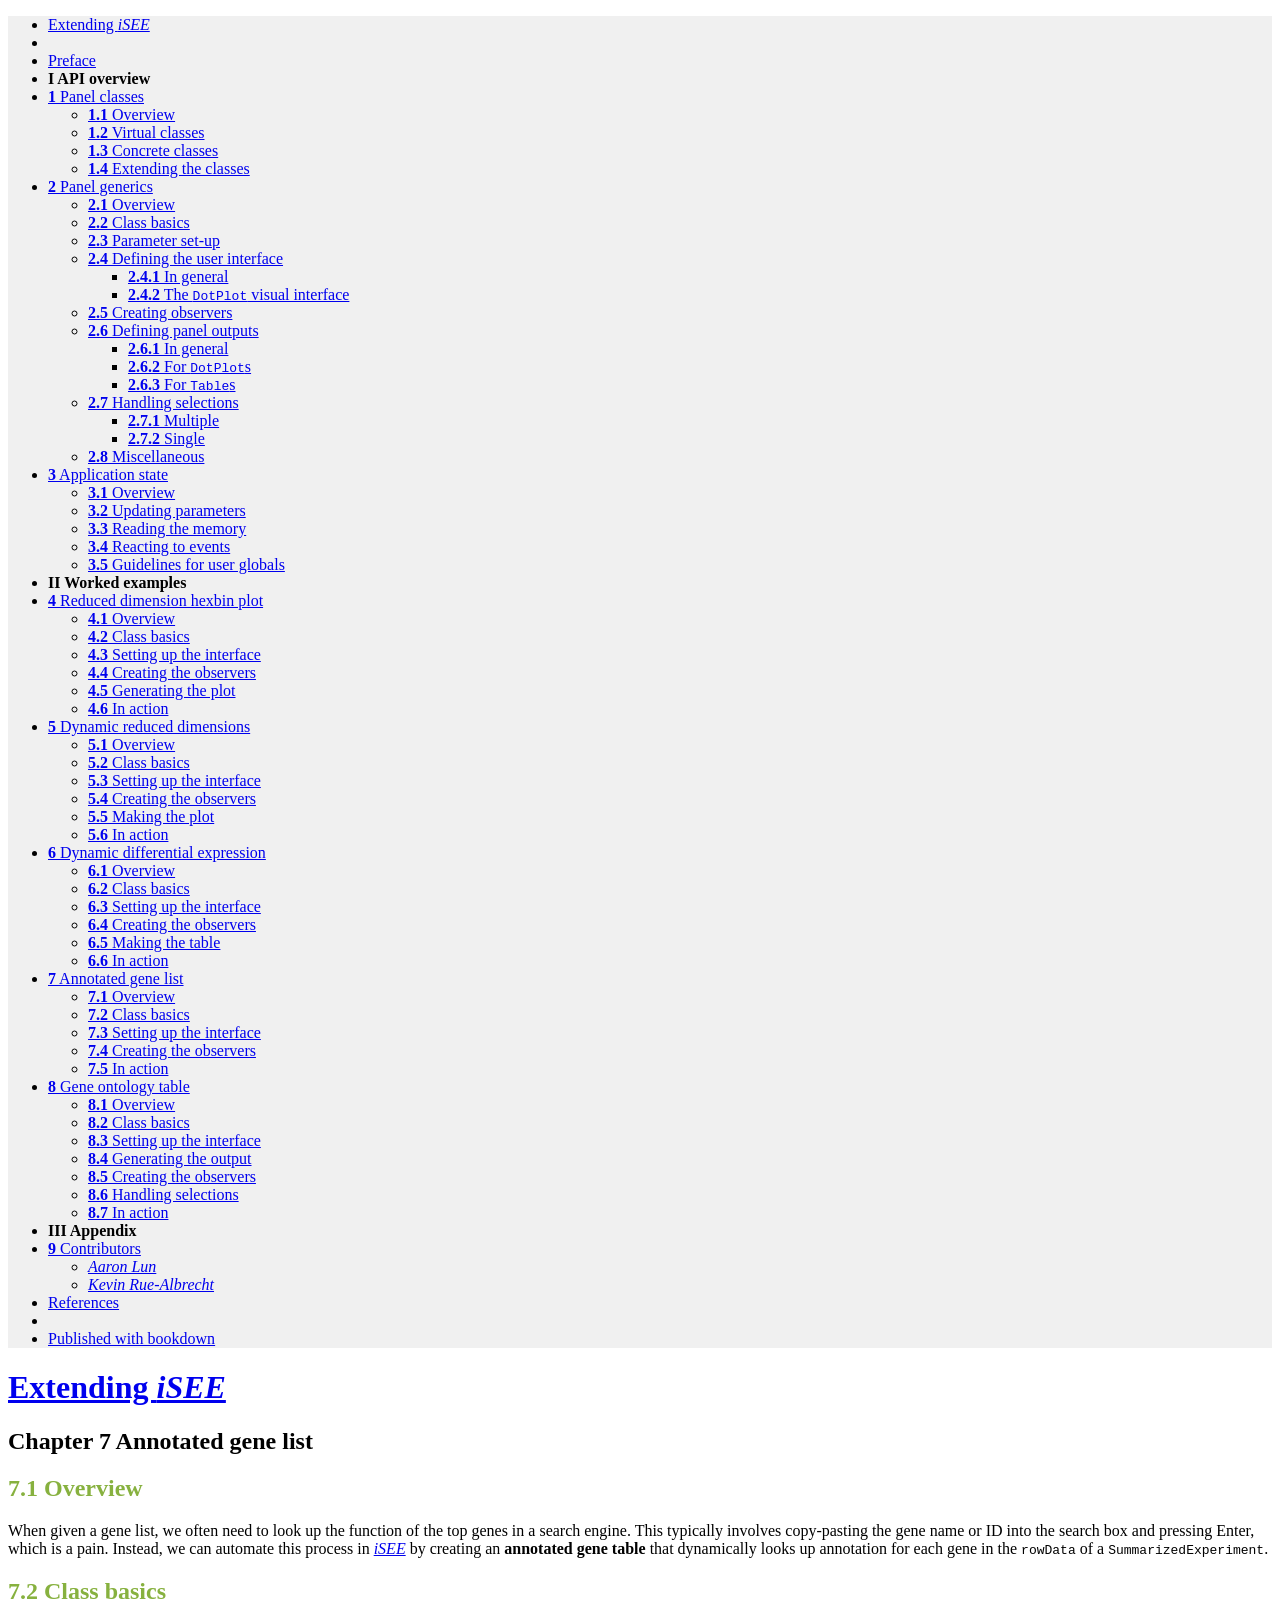
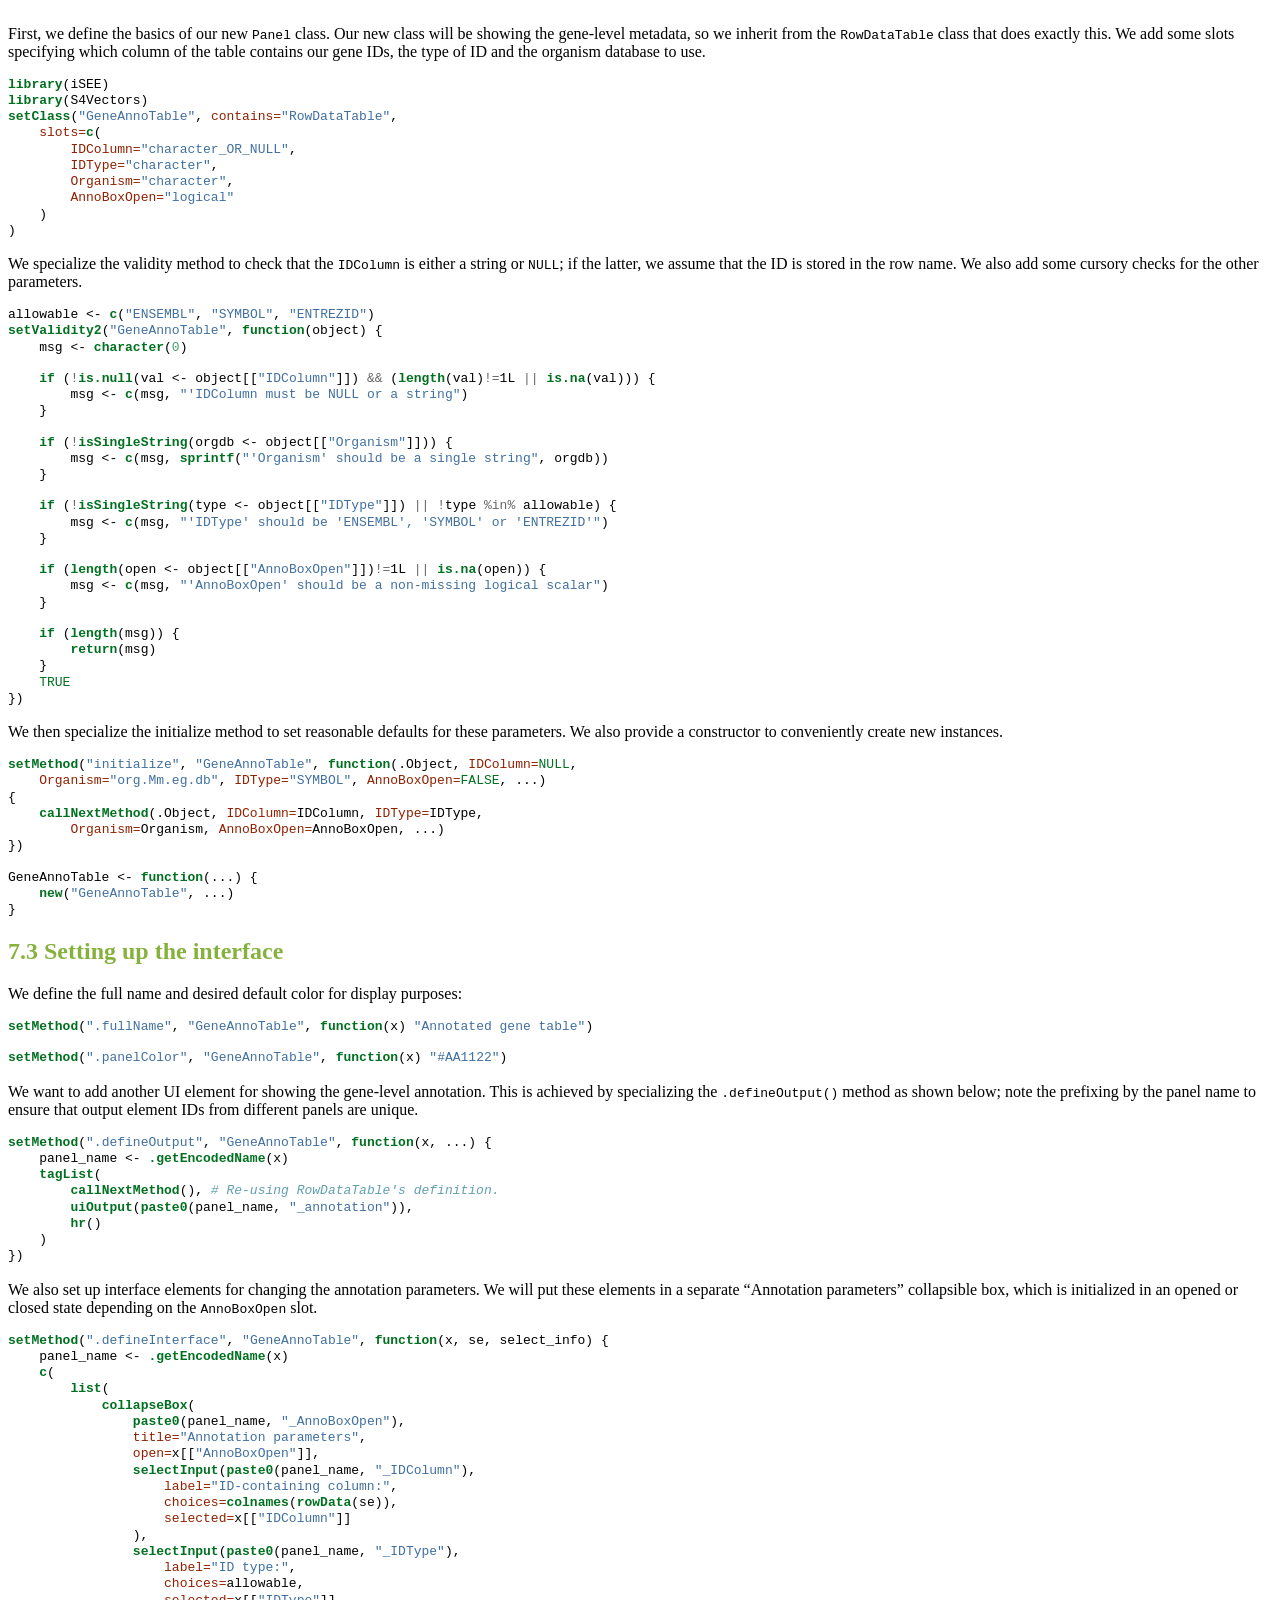
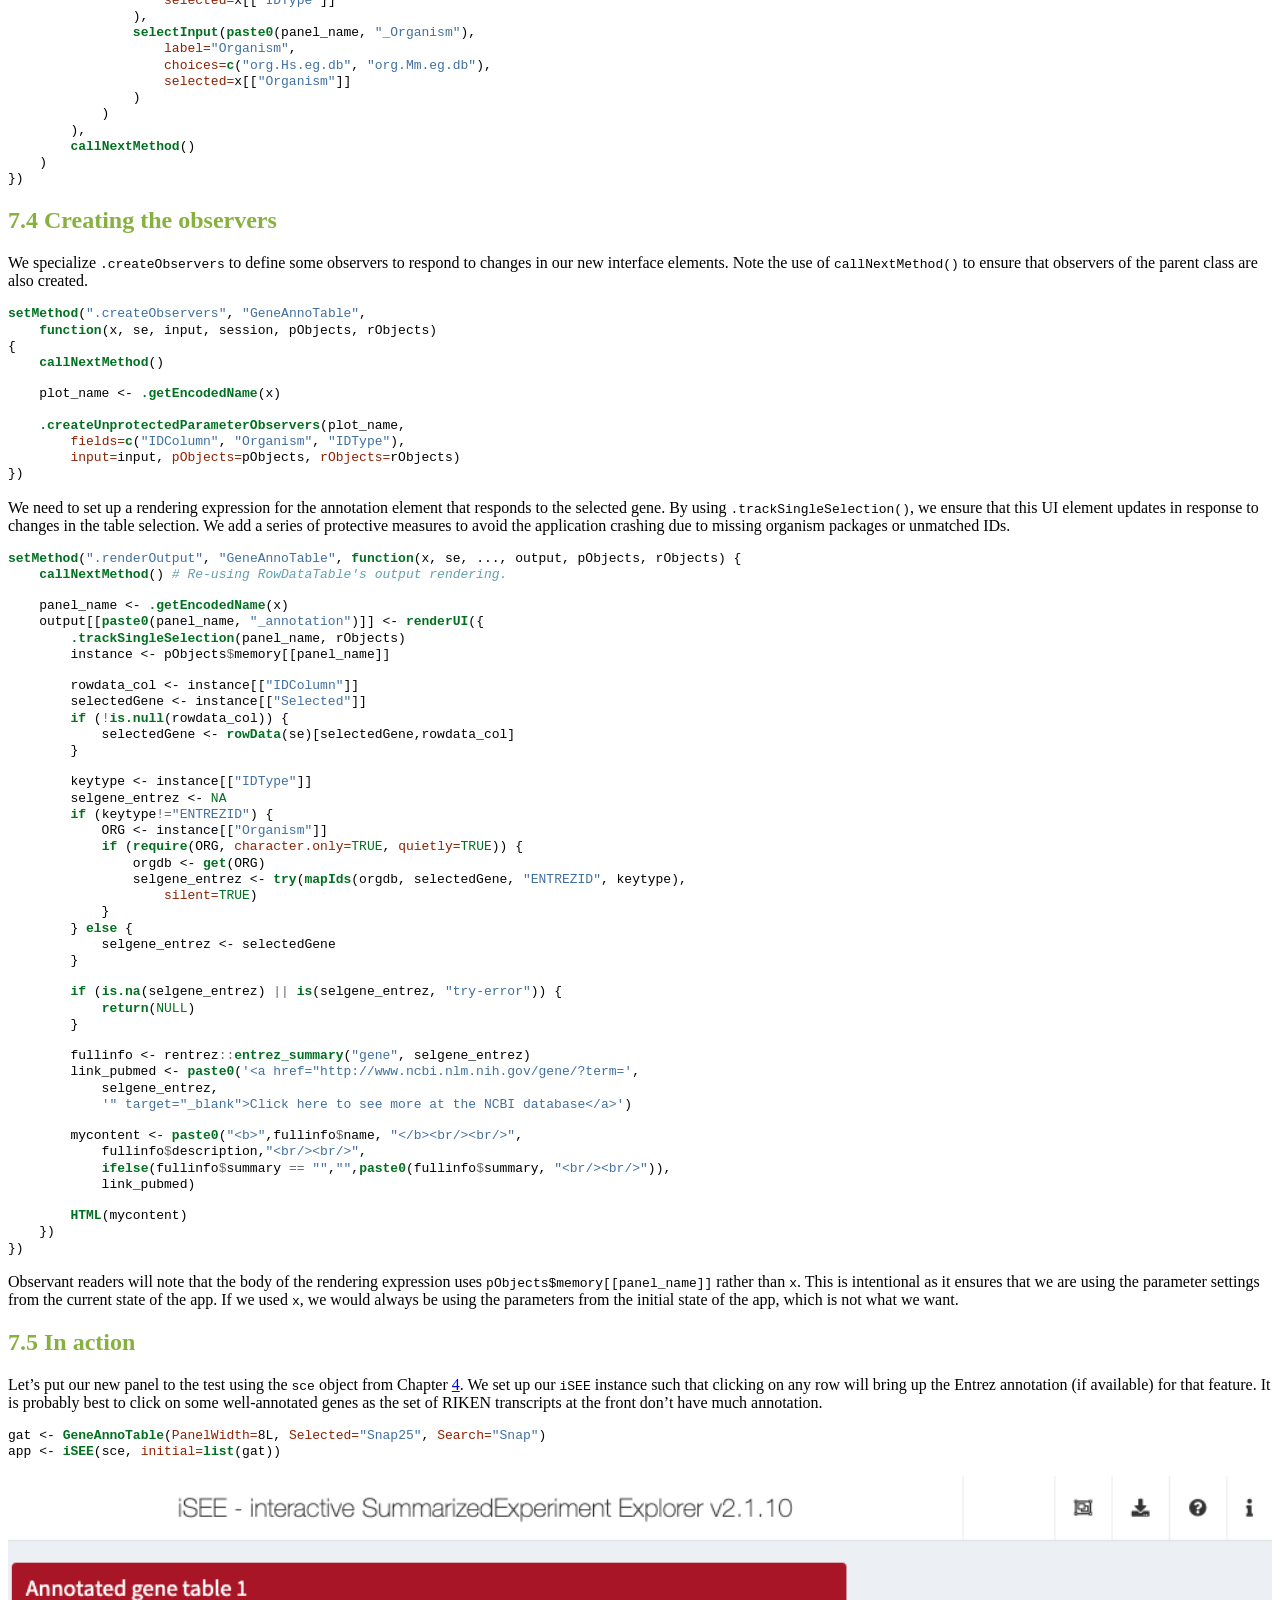
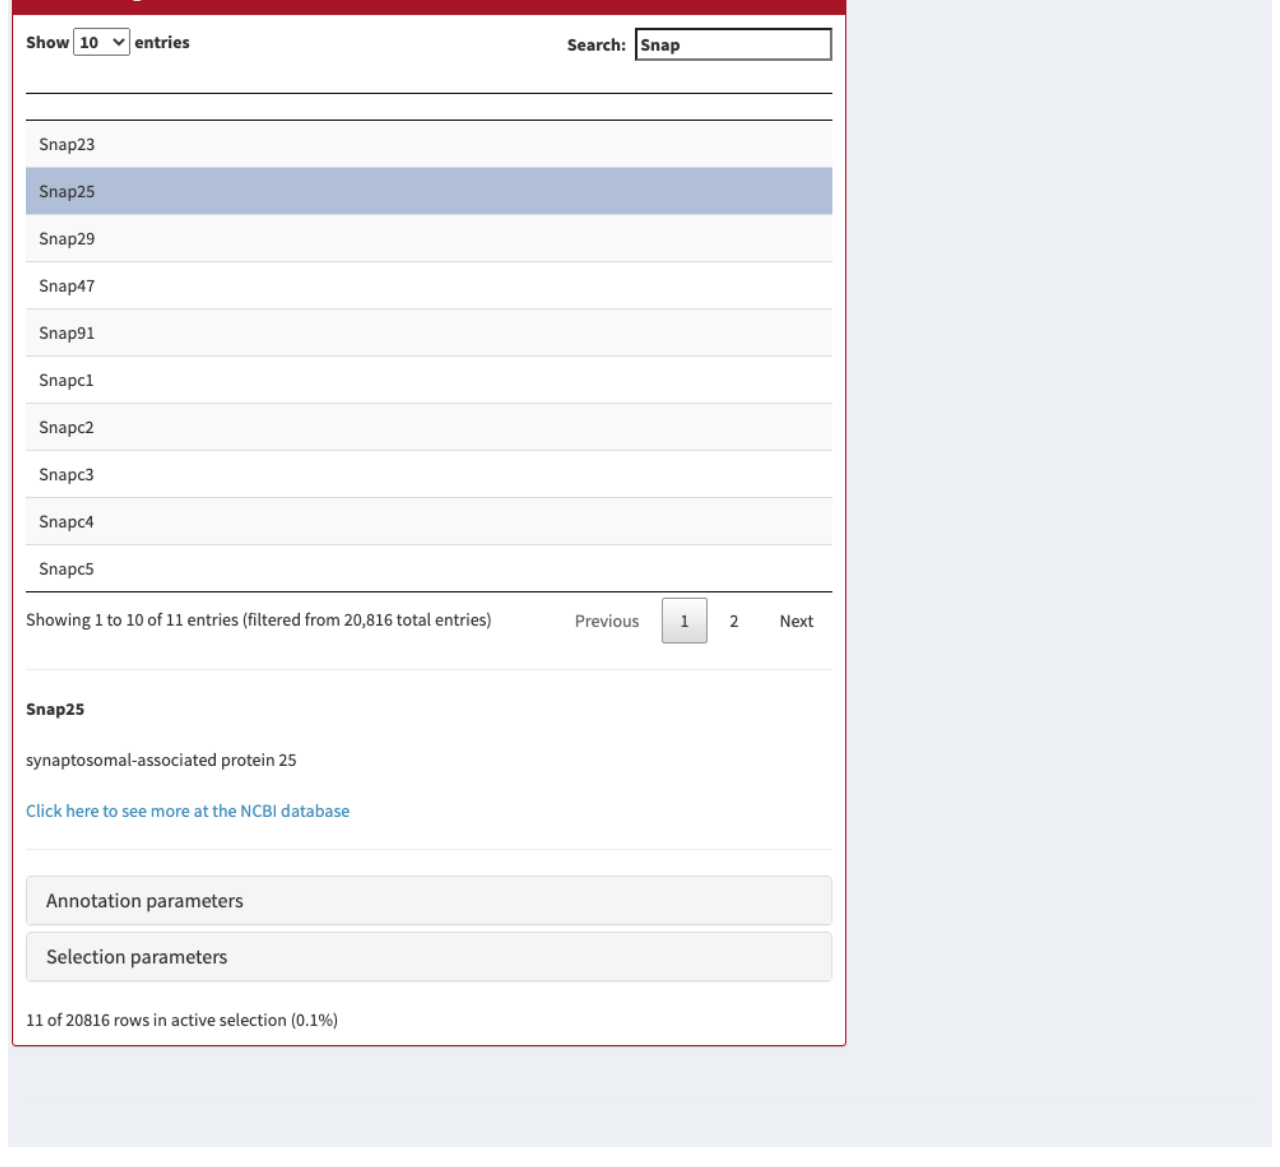
==== commit 543e3e29: "Deploying to gh-pages from  @ 0b4890bea1576cbb722c223720bcac8434e099c1 🚀" ====
--- a/annotated-gene-list.html
+++ b/annotated-gene-list.html
@@ -140,25 +140,8 @@
 <li class="part"><span><b>I API overview</b></span></li>
 <li class="chapter" data-level="1" data-path="panels.html"><a href="panels.html"><i class="fa fa-check"></i><b>1</b> Panel classes</a><ul>
 <li class="chapter" data-level="1.1" data-path="panels.html"><a href="panels.html#overview"><i class="fa fa-check"></i><b>1.1</b> Overview</a></li>
-<li class="chapter" data-level="1.2" data-path="panels.html"><a href="panels.html#virtual-classes"><i class="fa fa-check"></i><b>1.2</b> Virtual classes</a><ul>
-<li class="chapter" data-level="1.2.1" data-path="panels.html"><a href="panels.html#panel"><i class="fa fa-check"></i><b>1.2.1</b> <code>Panel</code></a></li>
-<li class="chapter" data-level="1.2.2" data-path="panels.html"><a href="panels.html#dotplot"><i class="fa fa-check"></i><b>1.2.2</b> <code>DotPlot</code></a></li>
-<li class="chapter" data-level="1.2.3" data-path="panels.html"><a href="panels.html#columndotplot"><i class="fa fa-check"></i><b>1.2.3</b> <code>ColumnDotPlot</code></a></li>
-<li class="chapter" data-level="1.2.4" data-path="panels.html"><a href="panels.html#rowdotplot"><i class="fa fa-check"></i><b>1.2.4</b> <code>RowDotPlot</code></a></li>
-<li class="chapter" data-level="1.2.5" data-path="panels.html"><a href="panels.html#table"><i class="fa fa-check"></i><b>1.2.5</b> <code>Table</code></a></li>
-<li class="chapter" data-level="1.2.6" data-path="panels.html"><a href="panels.html#columntable"><i class="fa fa-check"></i><b>1.2.6</b> <code>ColumnTable</code></a></li>
-<li class="chapter" data-level="1.2.7" data-path="panels.html"><a href="panels.html#rowtable"><i class="fa fa-check"></i><b>1.2.7</b> <code>RowTable</code></a></li>
-</ul></li>
-<li class="chapter" data-level="1.3" data-path="panels.html"><a href="panels.html#concrete-classes"><i class="fa fa-check"></i><b>1.3</b> Concrete classes</a><ul>
-<li class="chapter" data-level="1.3.1" data-path="panels.html"><a href="panels.html#reduceddimensionplot"><i class="fa fa-check"></i><b>1.3.1</b> <code>ReducedDimensionPlot</code></a></li>
-<li class="chapter" data-level="1.3.2" data-path="panels.html"><a href="panels.html#featureassayplot"><i class="fa fa-check"></i><b>1.3.2</b> <code>FeatureAssayPlot</code></a></li>
-<li class="chapter" data-level="1.3.3" data-path="panels.html"><a href="panels.html#columndataplot"><i class="fa fa-check"></i><b>1.3.3</b> <code>ColumnDataPlot</code></a></li>
-<li class="chapter" data-level="1.3.4" data-path="panels.html"><a href="panels.html#sampleassayplot"><i class="fa fa-check"></i><b>1.3.4</b> <code>SampleAssayPlot</code></a></li>
-<li class="chapter" data-level="1.3.5" data-path="panels.html"><a href="panels.html#rowdataplot"><i class="fa fa-check"></i><b>1.3.5</b> <code>RowDataPlot</code></a></li>
-<li class="chapter" data-level="1.3.6" data-path="panels.html"><a href="panels.html#columndatatable"><i class="fa fa-check"></i><b>1.3.6</b> <code>ColumnDataTable</code></a></li>
-<li class="chapter" data-level="1.3.7" data-path="panels.html"><a href="panels.html#rowdatatable"><i class="fa fa-check"></i><b>1.3.7</b> <code>RowDataTable</code></a></li>
-<li class="chapter" data-level="1.3.8" data-path="panels.html"><a href="panels.html#complexheatmapplot"><i class="fa fa-check"></i><b>1.3.8</b> <code>ComplexHeatmapPlot</code></a></li>
-</ul></li>
+<li class="chapter" data-level="1.2" data-path="panels.html"><a href="panels.html#virtual-classes"><i class="fa fa-check"></i><b>1.2</b> Virtual classes</a></li>
+<li class="chapter" data-level="1.3" data-path="panels.html"><a href="panels.html#concrete-classes"><i class="fa fa-check"></i><b>1.3</b> Concrete classes</a></li>
 <li class="chapter" data-level="1.4" data-path="panels.html"><a href="panels.html#extending-the-classes"><i class="fa fa-check"></i><b>1.4</b> Extending the classes</a></li>
 </ul></li>
 <li class="chapter" data-level="2" data-path="api.html"><a href="api.html"><i class="fa fa-check"></i><b>2</b> Panel generics</a><ul>
@@ -184,8 +167,9 @@
 <li class="chapter" data-level="3" data-path="server.html"><a href="server.html"><i class="fa fa-check"></i><b>3</b> Application state</a><ul>
 <li class="chapter" data-level="3.1" data-path="server.html"><a href="server.html#overview-2"><i class="fa fa-check"></i><b>3.1</b> Overview</a></li>
 <li class="chapter" data-level="3.2" data-path="server.html"><a href="server.html#updating-parameters"><i class="fa fa-check"></i><b>3.2</b> Updating parameters</a></li>
-<li class="chapter" data-level="3.3" data-path="server.html"><a href="server.html#using-the-memory"><i class="fa fa-check"></i><b>3.3</b> Using the memory</a></li>
-<li class="chapter" data-level="3.4" data-path="server.html"><a href="server.html#responding-to-events"><i class="fa fa-check"></i><b>3.4</b> Responding to events</a></li>
+<li class="chapter" data-level="3.3" data-path="server.html"><a href="server.html#reading-the-memory"><i class="fa fa-check"></i><b>3.3</b> Reading the memory</a></li>
+<li class="chapter" data-level="3.4" data-path="server.html"><a href="server.html#reacting-to-events"><i class="fa fa-check"></i><b>3.4</b> Reacting to events</a></li>
+<li class="chapter" data-level="3.5" data-path="server.html"><a href="server.html#guidelines-for-user-globals"><i class="fa fa-check"></i><b>3.5</b> Guidelines for user globals</a></li>
 </ul></li>
 <li class="part"><span><b>II Worked examples</b></span></li>
 <li class="chapter" data-level="4" data-path="developing.html"><a href="developing.html"><i class="fa fa-check"></i><b>4</b> Reduced dimension hexbin plot</a><ul>
@@ -267,168 +251,168 @@
 <p>First, we define the basics of our new <code>Panel</code> class.
 Our new class will be showing the gene-level metadata, so we inherit from the <code>RowDataTable</code> class that does exactly this.
 We add some slots specifying which column of the table contains our gene IDs, the type of ID and the organism database to use.</p>
-<div class="sourceCode" id="cb59"><pre class="sourceCode r"><code class="sourceCode r"><span id="cb59-1"><a href="annotated-gene-list.html#cb59-1"></a><span class="kw">library</span>(iSEE)</span>
-<span id="cb59-2"><a href="annotated-gene-list.html#cb59-2"></a><span class="kw">library</span>(S4Vectors)</span>
-<span id="cb59-3"><a href="annotated-gene-list.html#cb59-3"></a><span class="kw">setClass</span>(<span class="st">&quot;GeneAnnoTable&quot;</span>, <span class="dt">contains=</span><span class="st">&quot;RowDataTable&quot;</span>,</span>
-<span id="cb59-4"><a href="annotated-gene-list.html#cb59-4"></a>    <span class="dt">slots=</span><span class="kw">c</span>(</span>
-<span id="cb59-5"><a href="annotated-gene-list.html#cb59-5"></a>        <span class="dt">IDColumn=</span><span class="st">&quot;character_OR_NULL&quot;</span>, </span>
-<span id="cb59-6"><a href="annotated-gene-list.html#cb59-6"></a>        <span class="dt">IDType=</span><span class="st">&quot;character&quot;</span>,</span>
-<span id="cb59-7"><a href="annotated-gene-list.html#cb59-7"></a>        <span class="dt">Organism=</span><span class="st">&quot;character&quot;</span>,</span>
-<span id="cb59-8"><a href="annotated-gene-list.html#cb59-8"></a>        <span class="dt">AnnoBoxOpen=</span><span class="st">&quot;logical&quot;</span></span>
-<span id="cb59-9"><a href="annotated-gene-list.html#cb59-9"></a>    )</span>
-<span id="cb59-10"><a href="annotated-gene-list.html#cb59-10"></a>)</span></code></pre></div>
+<div class="sourceCode" id="cb31"><pre class="sourceCode r"><code class="sourceCode r"><span id="cb31-1"><a href="annotated-gene-list.html#cb31-1"></a><span class="kw">library</span>(iSEE)</span>
+<span id="cb31-2"><a href="annotated-gene-list.html#cb31-2"></a><span class="kw">library</span>(S4Vectors)</span>
+<span id="cb31-3"><a href="annotated-gene-list.html#cb31-3"></a><span class="kw">setClass</span>(<span class="st">&quot;GeneAnnoTable&quot;</span>, <span class="dt">contains=</span><span class="st">&quot;RowDataTable&quot;</span>,</span>
+<span id="cb31-4"><a href="annotated-gene-list.html#cb31-4"></a>    <span class="dt">slots=</span><span class="kw">c</span>(</span>
+<span id="cb31-5"><a href="annotated-gene-list.html#cb31-5"></a>        <span class="dt">IDColumn=</span><span class="st">&quot;character_OR_NULL&quot;</span>, </span>
+<span id="cb31-6"><a href="annotated-gene-list.html#cb31-6"></a>        <span class="dt">IDType=</span><span class="st">&quot;character&quot;</span>,</span>
+<span id="cb31-7"><a href="annotated-gene-list.html#cb31-7"></a>        <span class="dt">Organism=</span><span class="st">&quot;character&quot;</span>,</span>
+<span id="cb31-8"><a href="annotated-gene-list.html#cb31-8"></a>        <span class="dt">AnnoBoxOpen=</span><span class="st">&quot;logical&quot;</span></span>
+<span id="cb31-9"><a href="annotated-gene-list.html#cb31-9"></a>    )</span>
+<span id="cb31-10"><a href="annotated-gene-list.html#cb31-10"></a>)</span></code></pre></div>
 <p>We specialize the validity method to check that the <code>IDColumn</code> is either a string or <code>NULL</code>;
 if the latter, we assume that the ID is stored in the row name.
 We also add some cursory checks for the other parameters.</p>
-<div class="sourceCode" id="cb60"><pre class="sourceCode r"><code class="sourceCode r"><span id="cb60-1"><a href="annotated-gene-list.html#cb60-1"></a>allowable &lt;-<span class="st"> </span><span class="kw">c</span>(<span class="st">&quot;ENSEMBL&quot;</span>, <span class="st">&quot;SYMBOL&quot;</span>, <span class="st">&quot;ENTREZID&quot;</span>)</span>
-<span id="cb60-2"><a href="annotated-gene-list.html#cb60-2"></a><span class="kw">setValidity2</span>(<span class="st">&quot;GeneAnnoTable&quot;</span>, <span class="cf">function</span>(object) {</span>
-<span id="cb60-3"><a href="annotated-gene-list.html#cb60-3"></a>    msg &lt;-<span class="st"> </span><span class="kw">character</span>(<span class="dv">0</span>)</span>
-<span id="cb60-4"><a href="annotated-gene-list.html#cb60-4"></a></span>
-<span id="cb60-5"><a href="annotated-gene-list.html#cb60-5"></a>    <span class="cf">if</span> (<span class="op">!</span><span class="kw">is.null</span>(val &lt;-<span class="st"> </span>object[[<span class="st">&quot;IDColumn&quot;</span>]]) <span class="op">&amp;&amp;</span><span class="st"> </span>(<span class="kw">length</span>(val)<span class="op">!=</span>1L <span class="op">||</span><span class="st"> </span><span class="kw">is.na</span>(val))) {</span>
-<span id="cb60-6"><a href="annotated-gene-list.html#cb60-6"></a>        msg &lt;-<span class="st"> </span><span class="kw">c</span>(msg, <span class="st">&quot;&#39;IDColumn must be NULL or a string&quot;</span>)</span>
-<span id="cb60-7"><a href="annotated-gene-list.html#cb60-7"></a>    }</span>
-<span id="cb60-8"><a href="annotated-gene-list.html#cb60-8"></a></span>
-<span id="cb60-9"><a href="annotated-gene-list.html#cb60-9"></a>    <span class="cf">if</span> (<span class="op">!</span><span class="kw">isSingleString</span>(orgdb &lt;-<span class="st"> </span>object[[<span class="st">&quot;Organism&quot;</span>]])) {</span>
-<span id="cb60-10"><a href="annotated-gene-list.html#cb60-10"></a>        msg &lt;-<span class="st"> </span><span class="kw">c</span>(msg, <span class="kw">sprintf</span>(<span class="st">&quot;&#39;Organism&#39; should be a single string&quot;</span>, orgdb))</span>
-<span id="cb60-11"><a href="annotated-gene-list.html#cb60-11"></a>    }</span>
-<span id="cb60-12"><a href="annotated-gene-list.html#cb60-12"></a></span>
-<span id="cb60-13"><a href="annotated-gene-list.html#cb60-13"></a>    <span class="cf">if</span> (<span class="op">!</span><span class="kw">isSingleString</span>(type &lt;-<span class="st"> </span>object[[<span class="st">&quot;IDType&quot;</span>]]) <span class="op">||</span><span class="st"> </span><span class="op">!</span>type <span class="op">%in%</span><span class="st"> </span>allowable) {</span>
-<span id="cb60-14"><a href="annotated-gene-list.html#cb60-14"></a>        msg &lt;-<span class="st"> </span><span class="kw">c</span>(msg, <span class="st">&quot;&#39;IDType&#39; should be &#39;ENSEMBL&#39;, &#39;SYMBOL&#39; or &#39;ENTREZID&#39;&quot;</span>)</span>
-<span id="cb60-15"><a href="annotated-gene-list.html#cb60-15"></a>    }</span>
-<span id="cb60-16"><a href="annotated-gene-list.html#cb60-16"></a></span>
-<span id="cb60-17"><a href="annotated-gene-list.html#cb60-17"></a>    <span class="cf">if</span> (<span class="kw">length</span>(open &lt;-<span class="st"> </span>object[[<span class="st">&quot;AnnoBoxOpen&quot;</span>]])<span class="op">!=</span>1L <span class="op">||</span><span class="st"> </span><span class="kw">is.na</span>(open)) {</span>
-<span id="cb60-18"><a href="annotated-gene-list.html#cb60-18"></a>        msg &lt;-<span class="st"> </span><span class="kw">c</span>(msg, <span class="st">&quot;&#39;AnnoBoxOpen&#39; should be a non-missing logical scalar&quot;</span>)</span>
-<span id="cb60-19"><a href="annotated-gene-list.html#cb60-19"></a>    }</span>
-<span id="cb60-20"><a href="annotated-gene-list.html#cb60-20"></a></span>
-<span id="cb60-21"><a href="annotated-gene-list.html#cb60-21"></a>    <span class="cf">if</span> (<span class="kw">length</span>(msg)) {</span>
-<span id="cb60-22"><a href="annotated-gene-list.html#cb60-22"></a>        <span class="kw">return</span>(msg)</span>
-<span id="cb60-23"><a href="annotated-gene-list.html#cb60-23"></a>    }</span>
-<span id="cb60-24"><a href="annotated-gene-list.html#cb60-24"></a>    <span class="ot">TRUE</span></span>
-<span id="cb60-25"><a href="annotated-gene-list.html#cb60-25"></a>})</span></code></pre></div>
+<div class="sourceCode" id="cb32"><pre class="sourceCode r"><code class="sourceCode r"><span id="cb32-1"><a href="annotated-gene-list.html#cb32-1"></a>allowable &lt;-<span class="st"> </span><span class="kw">c</span>(<span class="st">&quot;ENSEMBL&quot;</span>, <span class="st">&quot;SYMBOL&quot;</span>, <span class="st">&quot;ENTREZID&quot;</span>)</span>
+<span id="cb32-2"><a href="annotated-gene-list.html#cb32-2"></a><span class="kw">setValidity2</span>(<span class="st">&quot;GeneAnnoTable&quot;</span>, <span class="cf">function</span>(object) {</span>
+<span id="cb32-3"><a href="annotated-gene-list.html#cb32-3"></a>    msg &lt;-<span class="st"> </span><span class="kw">character</span>(<span class="dv">0</span>)</span>
+<span id="cb32-4"><a href="annotated-gene-list.html#cb32-4"></a></span>
+<span id="cb32-5"><a href="annotated-gene-list.html#cb32-5"></a>    <span class="cf">if</span> (<span class="op">!</span><span class="kw">is.null</span>(val &lt;-<span class="st"> </span>object[[<span class="st">&quot;IDColumn&quot;</span>]]) <span class="op">&amp;&amp;</span><span class="st"> </span>(<span class="kw">length</span>(val)<span class="op">!=</span>1L <span class="op">||</span><span class="st"> </span><span class="kw">is.na</span>(val))) {</span>
+<span id="cb32-6"><a href="annotated-gene-list.html#cb32-6"></a>        msg &lt;-<span class="st"> </span><span class="kw">c</span>(msg, <span class="st">&quot;&#39;IDColumn must be NULL or a string&quot;</span>)</span>
+<span id="cb32-7"><a href="annotated-gene-list.html#cb32-7"></a>    }</span>
+<span id="cb32-8"><a href="annotated-gene-list.html#cb32-8"></a></span>
+<span id="cb32-9"><a href="annotated-gene-list.html#cb32-9"></a>    <span class="cf">if</span> (<span class="op">!</span><span class="kw">isSingleString</span>(orgdb &lt;-<span class="st"> </span>object[[<span class="st">&quot;Organism&quot;</span>]])) {</span>
+<span id="cb32-10"><a href="annotated-gene-list.html#cb32-10"></a>        msg &lt;-<span class="st"> </span><span class="kw">c</span>(msg, <span class="kw">sprintf</span>(<span class="st">&quot;&#39;Organism&#39; should be a single string&quot;</span>, orgdb))</span>
+<span id="cb32-11"><a href="annotated-gene-list.html#cb32-11"></a>    }</span>
+<span id="cb32-12"><a href="annotated-gene-list.html#cb32-12"></a></span>
+<span id="cb32-13"><a href="annotated-gene-list.html#cb32-13"></a>    <span class="cf">if</span> (<span class="op">!</span><span class="kw">isSingleString</span>(type &lt;-<span class="st"> </span>object[[<span class="st">&quot;IDType&quot;</span>]]) <span class="op">||</span><span class="st"> </span><span class="op">!</span>type <span class="op">%in%</span><span class="st"> </span>allowable) {</span>
+<span id="cb32-14"><a href="annotated-gene-list.html#cb32-14"></a>        msg &lt;-<span class="st"> </span><span class="kw">c</span>(msg, <span class="st">&quot;&#39;IDType&#39; should be &#39;ENSEMBL&#39;, &#39;SYMBOL&#39; or &#39;ENTREZID&#39;&quot;</span>)</span>
+<span id="cb32-15"><a href="annotated-gene-list.html#cb32-15"></a>    }</span>
+<span id="cb32-16"><a href="annotated-gene-list.html#cb32-16"></a></span>
+<span id="cb32-17"><a href="annotated-gene-list.html#cb32-17"></a>    <span class="cf">if</span> (<span class="kw">length</span>(open &lt;-<span class="st"> </span>object[[<span class="st">&quot;AnnoBoxOpen&quot;</span>]])<span class="op">!=</span>1L <span class="op">||</span><span class="st"> </span><span class="kw">is.na</span>(open)) {</span>
+<span id="cb32-18"><a href="annotated-gene-list.html#cb32-18"></a>        msg &lt;-<span class="st"> </span><span class="kw">c</span>(msg, <span class="st">&quot;&#39;AnnoBoxOpen&#39; should be a non-missing logical scalar&quot;</span>)</span>
+<span id="cb32-19"><a href="annotated-gene-list.html#cb32-19"></a>    }</span>
+<span id="cb32-20"><a href="annotated-gene-list.html#cb32-20"></a></span>
+<span id="cb32-21"><a href="annotated-gene-list.html#cb32-21"></a>    <span class="cf">if</span> (<span class="kw">length</span>(msg)) {</span>
+<span id="cb32-22"><a href="annotated-gene-list.html#cb32-22"></a>        <span class="kw">return</span>(msg)</span>
+<span id="cb32-23"><a href="annotated-gene-list.html#cb32-23"></a>    }</span>
+<span id="cb32-24"><a href="annotated-gene-list.html#cb32-24"></a>    <span class="ot">TRUE</span></span>
+<span id="cb32-25"><a href="annotated-gene-list.html#cb32-25"></a>})</span></code></pre></div>
 <p>We then specialize the initialize method to set reasonable defaults for these parameters.
 We also provide a constructor to conveniently create new instances.</p>
-<div class="sourceCode" id="cb61"><pre class="sourceCode r"><code class="sourceCode r"><span id="cb61-1"><a href="annotated-gene-list.html#cb61-1"></a><span class="kw">setMethod</span>(<span class="st">&quot;initialize&quot;</span>, <span class="st">&quot;GeneAnnoTable&quot;</span>, <span class="cf">function</span>(.Object, <span class="dt">IDColumn=</span><span class="ot">NULL</span>, </span>
-<span id="cb61-2"><a href="annotated-gene-list.html#cb61-2"></a>    <span class="dt">Organism=</span><span class="st">&quot;org.Mm.eg.db&quot;</span>, <span class="dt">IDType=</span><span class="st">&quot;SYMBOL&quot;</span>, <span class="dt">AnnoBoxOpen=</span><span class="ot">FALSE</span>, ...)</span>
-<span id="cb61-3"><a href="annotated-gene-list.html#cb61-3"></a>{</span>
-<span id="cb61-4"><a href="annotated-gene-list.html#cb61-4"></a>    <span class="kw">callNextMethod</span>(.Object, <span class="dt">IDColumn=</span>IDColumn, <span class="dt">IDType=</span>IDType,</span>
-<span id="cb61-5"><a href="annotated-gene-list.html#cb61-5"></a>        <span class="dt">Organism=</span>Organism, <span class="dt">AnnoBoxOpen=</span>AnnoBoxOpen, ...)</span>
-<span id="cb61-6"><a href="annotated-gene-list.html#cb61-6"></a>})</span>
-<span id="cb61-7"><a href="annotated-gene-list.html#cb61-7"></a></span>
-<span id="cb61-8"><a href="annotated-gene-list.html#cb61-8"></a>GeneAnnoTable &lt;-<span class="st"> </span><span class="cf">function</span>(...) {</span>
-<span id="cb61-9"><a href="annotated-gene-list.html#cb61-9"></a>    <span class="kw">new</span>(<span class="st">&quot;GeneAnnoTable&quot;</span>, ...)</span>
-<span id="cb61-10"><a href="annotated-gene-list.html#cb61-10"></a>}</span></code></pre></div>
+<div class="sourceCode" id="cb33"><pre class="sourceCode r"><code class="sourceCode r"><span id="cb33-1"><a href="annotated-gene-list.html#cb33-1"></a><span class="kw">setMethod</span>(<span class="st">&quot;initialize&quot;</span>, <span class="st">&quot;GeneAnnoTable&quot;</span>, <span class="cf">function</span>(.Object, <span class="dt">IDColumn=</span><span class="ot">NULL</span>, </span>
+<span id="cb33-2"><a href="annotated-gene-list.html#cb33-2"></a>    <span class="dt">Organism=</span><span class="st">&quot;org.Mm.eg.db&quot;</span>, <span class="dt">IDType=</span><span class="st">&quot;SYMBOL&quot;</span>, <span class="dt">AnnoBoxOpen=</span><span class="ot">FALSE</span>, ...)</span>
+<span id="cb33-3"><a href="annotated-gene-list.html#cb33-3"></a>{</span>
+<span id="cb33-4"><a href="annotated-gene-list.html#cb33-4"></a>    <span class="kw">callNextMethod</span>(.Object, <span class="dt">IDColumn=</span>IDColumn, <span class="dt">IDType=</span>IDType,</span>
+<span id="cb33-5"><a href="annotated-gene-list.html#cb33-5"></a>        <span class="dt">Organism=</span>Organism, <span class="dt">AnnoBoxOpen=</span>AnnoBoxOpen, ...)</span>
+<span id="cb33-6"><a href="annotated-gene-list.html#cb33-6"></a>})</span>
+<span id="cb33-7"><a href="annotated-gene-list.html#cb33-7"></a></span>
+<span id="cb33-8"><a href="annotated-gene-list.html#cb33-8"></a>GeneAnnoTable &lt;-<span class="st"> </span><span class="cf">function</span>(...) {</span>
+<span id="cb33-9"><a href="annotated-gene-list.html#cb33-9"></a>    <span class="kw">new</span>(<span class="st">&quot;GeneAnnoTable&quot;</span>, ...)</span>
+<span id="cb33-10"><a href="annotated-gene-list.html#cb33-10"></a>}</span></code></pre></div>
 </div>
 <div id="setting-up-the-interface-3" class="section level2">
 <h2><span class="header-section-number">7.3</span> Setting up the interface</h2>
 <p>We define the full name and desired default color for display purposes:</p>
-<div class="sourceCode" id="cb62"><pre class="sourceCode r"><code class="sourceCode r"><span id="cb62-1"><a href="annotated-gene-list.html#cb62-1"></a><span class="kw">setMethod</span>(<span class="st">&quot;.fullName&quot;</span>, <span class="st">&quot;GeneAnnoTable&quot;</span>, <span class="cf">function</span>(x) <span class="st">&quot;Annotated gene table&quot;</span>)</span>
-<span id="cb62-2"><a href="annotated-gene-list.html#cb62-2"></a></span>
-<span id="cb62-3"><a href="annotated-gene-list.html#cb62-3"></a><span class="kw">setMethod</span>(<span class="st">&quot;.panelColor&quot;</span>, <span class="st">&quot;GeneAnnoTable&quot;</span>, <span class="cf">function</span>(x) <span class="st">&quot;#AA1122&quot;</span>)</span></code></pre></div>
+<div class="sourceCode" id="cb34"><pre class="sourceCode r"><code class="sourceCode r"><span id="cb34-1"><a href="annotated-gene-list.html#cb34-1"></a><span class="kw">setMethod</span>(<span class="st">&quot;.fullName&quot;</span>, <span class="st">&quot;GeneAnnoTable&quot;</span>, <span class="cf">function</span>(x) <span class="st">&quot;Annotated gene table&quot;</span>)</span>
+<span id="cb34-2"><a href="annotated-gene-list.html#cb34-2"></a></span>
+<span id="cb34-3"><a href="annotated-gene-list.html#cb34-3"></a><span class="kw">setMethod</span>(<span class="st">&quot;.panelColor&quot;</span>, <span class="st">&quot;GeneAnnoTable&quot;</span>, <span class="cf">function</span>(x) <span class="st">&quot;#AA1122&quot;</span>)</span></code></pre></div>
 <p>We want to add another UI element for showing the gene-level annotation.
 This is achieved by specializing the <code>.defineOutput()</code> method as shown below;
 note the prefixing by the panel name to ensure that output element IDs from different panels are unique.</p>
-<div class="sourceCode" id="cb63"><pre class="sourceCode r"><code class="sourceCode r"><span id="cb63-1"><a href="annotated-gene-list.html#cb63-1"></a><span class="kw">setMethod</span>(<span class="st">&quot;.defineOutput&quot;</span>, <span class="st">&quot;GeneAnnoTable&quot;</span>, <span class="cf">function</span>(x, ...) {</span>
-<span id="cb63-2"><a href="annotated-gene-list.html#cb63-2"></a>    panel_name &lt;-<span class="st"> </span><span class="kw">.getEncodedName</span>(x)</span>
-<span id="cb63-3"><a href="annotated-gene-list.html#cb63-3"></a>    <span class="kw">tagList</span>(</span>
-<span id="cb63-4"><a href="annotated-gene-list.html#cb63-4"></a>        <span class="kw">callNextMethod</span>(), <span class="co"># Re-using RowDataTable&#39;s definition.</span></span>
-<span id="cb63-5"><a href="annotated-gene-list.html#cb63-5"></a>        <span class="kw">uiOutput</span>(<span class="kw">paste0</span>(panel_name, <span class="st">&quot;_annotation&quot;</span>)),</span>
-<span id="cb63-6"><a href="annotated-gene-list.html#cb63-6"></a>        <span class="kw">hr</span>()</span>
-<span id="cb63-7"><a href="annotated-gene-list.html#cb63-7"></a>    )</span>
-<span id="cb63-8"><a href="annotated-gene-list.html#cb63-8"></a>})</span></code></pre></div>
+<div class="sourceCode" id="cb35"><pre class="sourceCode r"><code class="sourceCode r"><span id="cb35-1"><a href="annotated-gene-list.html#cb35-1"></a><span class="kw">setMethod</span>(<span class="st">&quot;.defineOutput&quot;</span>, <span class="st">&quot;GeneAnnoTable&quot;</span>, <span class="cf">function</span>(x, ...) {</span>
+<span id="cb35-2"><a href="annotated-gene-list.html#cb35-2"></a>    panel_name &lt;-<span class="st"> </span><span class="kw">.getEncodedName</span>(x)</span>
+<span id="cb35-3"><a href="annotated-gene-list.html#cb35-3"></a>    <span class="kw">tagList</span>(</span>
+<span id="cb35-4"><a href="annotated-gene-list.html#cb35-4"></a>        <span class="kw">callNextMethod</span>(), <span class="co"># Re-using RowDataTable&#39;s definition.</span></span>
+<span id="cb35-5"><a href="annotated-gene-list.html#cb35-5"></a>        <span class="kw">uiOutput</span>(<span class="kw">paste0</span>(panel_name, <span class="st">&quot;_annotation&quot;</span>)),</span>
+<span id="cb35-6"><a href="annotated-gene-list.html#cb35-6"></a>        <span class="kw">hr</span>()</span>
+<span id="cb35-7"><a href="annotated-gene-list.html#cb35-7"></a>    )</span>
+<span id="cb35-8"><a href="annotated-gene-list.html#cb35-8"></a>})</span></code></pre></div>
 <p>We also set up interface elements for changing the annotation parameters.
 We will put these elements in a separate “Annotation parameters” collapsible box,
 which is initialized in an opened or closed state depending on the <code>AnnoBoxOpen</code> slot.</p>
-<div class="sourceCode" id="cb64"><pre class="sourceCode r"><code class="sourceCode r"><span id="cb64-1"><a href="annotated-gene-list.html#cb64-1"></a><span class="kw">setMethod</span>(<span class="st">&quot;.defineInterface&quot;</span>, <span class="st">&quot;GeneAnnoTable&quot;</span>, <span class="cf">function</span>(x, se, select_info) {</span>
-<span id="cb64-2"><a href="annotated-gene-list.html#cb64-2"></a>    panel_name &lt;-<span class="st"> </span><span class="kw">.getEncodedName</span>(x)</span>
-<span id="cb64-3"><a href="annotated-gene-list.html#cb64-3"></a>    <span class="kw">c</span>(</span>
-<span id="cb64-4"><a href="annotated-gene-list.html#cb64-4"></a>        <span class="kw">list</span>(</span>
-<span id="cb64-5"><a href="annotated-gene-list.html#cb64-5"></a>            <span class="kw">collapseBox</span>(</span>
-<span id="cb64-6"><a href="annotated-gene-list.html#cb64-6"></a>                <span class="kw">paste0</span>(panel_name, <span class="st">&quot;_AnnoBoxOpen&quot;</span>),</span>
-<span id="cb64-7"><a href="annotated-gene-list.html#cb64-7"></a>                <span class="dt">title=</span><span class="st">&quot;Annotation parameters&quot;</span>,</span>
-<span id="cb64-8"><a href="annotated-gene-list.html#cb64-8"></a>                <span class="dt">open=</span>x[[<span class="st">&quot;AnnoBoxOpen&quot;</span>]],</span>
-<span id="cb64-9"><a href="annotated-gene-list.html#cb64-9"></a>                <span class="kw">selectInput</span>(<span class="kw">paste0</span>(panel_name, <span class="st">&quot;_IDColumn&quot;</span>),</span>
-<span id="cb64-10"><a href="annotated-gene-list.html#cb64-10"></a>                    <span class="dt">label=</span><span class="st">&quot;ID-containing column:&quot;</span>,</span>
-<span id="cb64-11"><a href="annotated-gene-list.html#cb64-11"></a>                    <span class="dt">choices=</span><span class="kw">colnames</span>(<span class="kw">rowData</span>(se)), </span>
-<span id="cb64-12"><a href="annotated-gene-list.html#cb64-12"></a>                    <span class="dt">selected=</span>x[[<span class="st">&quot;IDColumn&quot;</span>]]</span>
-<span id="cb64-13"><a href="annotated-gene-list.html#cb64-13"></a>                ),</span>
-<span id="cb64-14"><a href="annotated-gene-list.html#cb64-14"></a>                <span class="kw">selectInput</span>(<span class="kw">paste0</span>(panel_name, <span class="st">&quot;_IDType&quot;</span>),</span>
-<span id="cb64-15"><a href="annotated-gene-list.html#cb64-15"></a>                    <span class="dt">label=</span><span class="st">&quot;ID type:&quot;</span>,</span>
-<span id="cb64-16"><a href="annotated-gene-list.html#cb64-16"></a>                    <span class="dt">choices=</span>allowable,</span>
-<span id="cb64-17"><a href="annotated-gene-list.html#cb64-17"></a>                    <span class="dt">selected=</span>x[[<span class="st">&quot;IDType&quot;</span>]]</span>
-<span id="cb64-18"><a href="annotated-gene-list.html#cb64-18"></a>                ),</span>
-<span id="cb64-19"><a href="annotated-gene-list.html#cb64-19"></a>                <span class="kw">selectInput</span>(<span class="kw">paste0</span>(panel_name, <span class="st">&quot;_Organism&quot;</span>),</span>
-<span id="cb64-20"><a href="annotated-gene-list.html#cb64-20"></a>                    <span class="dt">label=</span><span class="st">&quot;Organism&quot;</span>,</span>
-<span id="cb64-21"><a href="annotated-gene-list.html#cb64-21"></a>                    <span class="dt">choices=</span><span class="kw">c</span>(<span class="st">&quot;org.Hs.eg.db&quot;</span>, <span class="st">&quot;org.Mm.eg.db&quot;</span>),</span>
-<span id="cb64-22"><a href="annotated-gene-list.html#cb64-22"></a>                    <span class="dt">selected=</span>x[[<span class="st">&quot;Organism&quot;</span>]]</span>
-<span id="cb64-23"><a href="annotated-gene-list.html#cb64-23"></a>                )</span>
-<span id="cb64-24"><a href="annotated-gene-list.html#cb64-24"></a>            )</span>
-<span id="cb64-25"><a href="annotated-gene-list.html#cb64-25"></a>        ),</span>
-<span id="cb64-26"><a href="annotated-gene-list.html#cb64-26"></a>        <span class="kw">callNextMethod</span>()</span>
-<span id="cb64-27"><a href="annotated-gene-list.html#cb64-27"></a>    ) </span>
-<span id="cb64-28"><a href="annotated-gene-list.html#cb64-28"></a>})</span></code></pre></div>
+<div class="sourceCode" id="cb36"><pre class="sourceCode r"><code class="sourceCode r"><span id="cb36-1"><a href="annotated-gene-list.html#cb36-1"></a><span class="kw">setMethod</span>(<span class="st">&quot;.defineInterface&quot;</span>, <span class="st">&quot;GeneAnnoTable&quot;</span>, <span class="cf">function</span>(x, se, select_info) {</span>
+<span id="cb36-2"><a href="annotated-gene-list.html#cb36-2"></a>    panel_name &lt;-<span class="st"> </span><span class="kw">.getEncodedName</span>(x)</span>
+<span id="cb36-3"><a href="annotated-gene-list.html#cb36-3"></a>    <span class="kw">c</span>(</span>
+<span id="cb36-4"><a href="annotated-gene-list.html#cb36-4"></a>        <span class="kw">list</span>(</span>
+<span id="cb36-5"><a href="annotated-gene-list.html#cb36-5"></a>            <span class="kw">collapseBox</span>(</span>
+<span id="cb36-6"><a href="annotated-gene-list.html#cb36-6"></a>                <span class="kw">paste0</span>(panel_name, <span class="st">&quot;_AnnoBoxOpen&quot;</span>),</span>
+<span id="cb36-7"><a href="annotated-gene-list.html#cb36-7"></a>                <span class="dt">title=</span><span class="st">&quot;Annotation parameters&quot;</span>,</span>
+<span id="cb36-8"><a href="annotated-gene-list.html#cb36-8"></a>                <span class="dt">open=</span>x[[<span class="st">&quot;AnnoBoxOpen&quot;</span>]],</span>
+<span id="cb36-9"><a href="annotated-gene-list.html#cb36-9"></a>                <span class="kw">selectInput</span>(<span class="kw">paste0</span>(panel_name, <span class="st">&quot;_IDColumn&quot;</span>),</span>
+<span id="cb36-10"><a href="annotated-gene-list.html#cb36-10"></a>                    <span class="dt">label=</span><span class="st">&quot;ID-containing column:&quot;</span>,</span>
+<span id="cb36-11"><a href="annotated-gene-list.html#cb36-11"></a>                    <span class="dt">choices=</span><span class="kw">colnames</span>(<span class="kw">rowData</span>(se)), </span>
+<span id="cb36-12"><a href="annotated-gene-list.html#cb36-12"></a>                    <span class="dt">selected=</span>x[[<span class="st">&quot;IDColumn&quot;</span>]]</span>
+<span id="cb36-13"><a href="annotated-gene-list.html#cb36-13"></a>                ),</span>
+<span id="cb36-14"><a href="annotated-gene-list.html#cb36-14"></a>                <span class="kw">selectInput</span>(<span class="kw">paste0</span>(panel_name, <span class="st">&quot;_IDType&quot;</span>),</span>
+<span id="cb36-15"><a href="annotated-gene-list.html#cb36-15"></a>                    <span class="dt">label=</span><span class="st">&quot;ID type:&quot;</span>,</span>
+<span id="cb36-16"><a href="annotated-gene-list.html#cb36-16"></a>                    <span class="dt">choices=</span>allowable,</span>
+<span id="cb36-17"><a href="annotated-gene-list.html#cb36-17"></a>                    <span class="dt">selected=</span>x[[<span class="st">&quot;IDType&quot;</span>]]</span>
+<span id="cb36-18"><a href="annotated-gene-list.html#cb36-18"></a>                ),</span>
+<span id="cb36-19"><a href="annotated-gene-list.html#cb36-19"></a>                <span class="kw">selectInput</span>(<span class="kw">paste0</span>(panel_name, <span class="st">&quot;_Organism&quot;</span>),</span>
+<span id="cb36-20"><a href="annotated-gene-list.html#cb36-20"></a>                    <span class="dt">label=</span><span class="st">&quot;Organism&quot;</span>,</span>
+<span id="cb36-21"><a href="annotated-gene-list.html#cb36-21"></a>                    <span class="dt">choices=</span><span class="kw">c</span>(<span class="st">&quot;org.Hs.eg.db&quot;</span>, <span class="st">&quot;org.Mm.eg.db&quot;</span>),</span>
+<span id="cb36-22"><a href="annotated-gene-list.html#cb36-22"></a>                    <span class="dt">selected=</span>x[[<span class="st">&quot;Organism&quot;</span>]]</span>
+<span id="cb36-23"><a href="annotated-gene-list.html#cb36-23"></a>                )</span>
+<span id="cb36-24"><a href="annotated-gene-list.html#cb36-24"></a>            )</span>
+<span id="cb36-25"><a href="annotated-gene-list.html#cb36-25"></a>        ),</span>
+<span id="cb36-26"><a href="annotated-gene-list.html#cb36-26"></a>        <span class="kw">callNextMethod</span>()</span>
+<span id="cb36-27"><a href="annotated-gene-list.html#cb36-27"></a>    ) </span>
+<span id="cb36-28"><a href="annotated-gene-list.html#cb36-28"></a>})</span></code></pre></div>
 </div>
 <div id="creating-the-observers-3" class="section level2">
 <h2><span class="header-section-number">7.4</span> Creating the observers</h2>
 <p>We specialize <code>.createObservers</code> to define some observers to respond to changes in our new interface elements.
 Note the use of <code>callNextMethod()</code> to ensure that observers of the parent class are also created.</p>
-<div class="sourceCode" id="cb65"><pre class="sourceCode r"><code class="sourceCode r"><span id="cb65-1"><a href="annotated-gene-list.html#cb65-1"></a><span class="kw">setMethod</span>(<span class="st">&quot;.createObservers&quot;</span>, <span class="st">&quot;GeneAnnoTable&quot;</span>,</span>
-<span id="cb65-2"><a href="annotated-gene-list.html#cb65-2"></a>    <span class="cf">function</span>(x, se, input, session, pObjects, rObjects)</span>
-<span id="cb65-3"><a href="annotated-gene-list.html#cb65-3"></a>{</span>
-<span id="cb65-4"><a href="annotated-gene-list.html#cb65-4"></a>    <span class="kw">callNextMethod</span>()</span>
-<span id="cb65-5"><a href="annotated-gene-list.html#cb65-5"></a></span>
-<span id="cb65-6"><a href="annotated-gene-list.html#cb65-6"></a>    plot_name &lt;-<span class="st"> </span><span class="kw">.getEncodedName</span>(x)</span>
-<span id="cb65-7"><a href="annotated-gene-list.html#cb65-7"></a></span>
-<span id="cb65-8"><a href="annotated-gene-list.html#cb65-8"></a>    <span class="kw">.createUnprotectedParameterObservers</span>(plot_name,</span>
-<span id="cb65-9"><a href="annotated-gene-list.html#cb65-9"></a>        <span class="dt">fields=</span><span class="kw">c</span>(<span class="st">&quot;IDColumn&quot;</span>, <span class="st">&quot;Organism&quot;</span>, <span class="st">&quot;IDType&quot;</span>), </span>
-<span id="cb65-10"><a href="annotated-gene-list.html#cb65-10"></a>        <span class="dt">input=</span>input, <span class="dt">pObjects=</span>pObjects, <span class="dt">rObjects=</span>rObjects)</span>
-<span id="cb65-11"><a href="annotated-gene-list.html#cb65-11"></a>})</span></code></pre></div>
+<div class="sourceCode" id="cb37"><pre class="sourceCode r"><code class="sourceCode r"><span id="cb37-1"><a href="annotated-gene-list.html#cb37-1"></a><span class="kw">setMethod</span>(<span class="st">&quot;.createObservers&quot;</span>, <span class="st">&quot;GeneAnnoTable&quot;</span>,</span>
+<span id="cb37-2"><a href="annotated-gene-list.html#cb37-2"></a>    <span class="cf">function</span>(x, se, input, session, pObjects, rObjects)</span>
+<span id="cb37-3"><a href="annotated-gene-list.html#cb37-3"></a>{</span>
+<span id="cb37-4"><a href="annotated-gene-list.html#cb37-4"></a>    <span class="kw">callNextMethod</span>()</span>
+<span id="cb37-5"><a href="annotated-gene-list.html#cb37-5"></a></span>
+<span id="cb37-6"><a href="annotated-gene-list.html#cb37-6"></a>    plot_name &lt;-<span class="st"> </span><span class="kw">.getEncodedName</span>(x)</span>
+<span id="cb37-7"><a href="annotated-gene-list.html#cb37-7"></a></span>
+<span id="cb37-8"><a href="annotated-gene-list.html#cb37-8"></a>    <span class="kw">.createUnprotectedParameterObservers</span>(plot_name,</span>
+<span id="cb37-9"><a href="annotated-gene-list.html#cb37-9"></a>        <span class="dt">fields=</span><span class="kw">c</span>(<span class="st">&quot;IDColumn&quot;</span>, <span class="st">&quot;Organism&quot;</span>, <span class="st">&quot;IDType&quot;</span>), </span>
+<span id="cb37-10"><a href="annotated-gene-list.html#cb37-10"></a>        <span class="dt">input=</span>input, <span class="dt">pObjects=</span>pObjects, <span class="dt">rObjects=</span>rObjects)</span>
+<span id="cb37-11"><a href="annotated-gene-list.html#cb37-11"></a>})</span></code></pre></div>
 <p>We need to set up a rendering expression for the annotation element that responds to the selected gene.
 By using <code>.trackSingleSelection()</code>, we ensure that this UI element updates in response to changes in the table selection.
 We add a series of protective measures to avoid the application crashing due to missing organism packages or unmatched IDs.</p>
-<div class="sourceCode" id="cb66"><pre class="sourceCode r"><code class="sourceCode r"><span id="cb66-1"><a href="annotated-gene-list.html#cb66-1"></a><span class="kw">setMethod</span>(<span class="st">&quot;.renderOutput&quot;</span>, <span class="st">&quot;GeneAnnoTable&quot;</span>, <span class="cf">function</span>(x, se, ..., output, pObjects, rObjects) {</span>
-<span id="cb66-2"><a href="annotated-gene-list.html#cb66-2"></a>    <span class="kw">callNextMethod</span>() <span class="co"># Re-using RowDataTable&#39;s output rendering.</span></span>
-<span id="cb66-3"><a href="annotated-gene-list.html#cb66-3"></a></span>
-<span id="cb66-4"><a href="annotated-gene-list.html#cb66-4"></a>    panel_name &lt;-<span class="st"> </span><span class="kw">.getEncodedName</span>(x)</span>
-<span id="cb66-5"><a href="annotated-gene-list.html#cb66-5"></a>    output[[<span class="kw">paste0</span>(panel_name, <span class="st">&quot;_annotation&quot;</span>)]] &lt;-<span class="st"> </span><span class="kw">renderUI</span>({</span>
-<span id="cb66-6"><a href="annotated-gene-list.html#cb66-6"></a>        <span class="kw">.trackSingleSelection</span>(panel_name, rObjects)</span>
-<span id="cb66-7"><a href="annotated-gene-list.html#cb66-7"></a>        instance &lt;-<span class="st"> </span>pObjects<span class="op">$</span>memory[[panel_name]]</span>
-<span id="cb66-8"><a href="annotated-gene-list.html#cb66-8"></a></span>
-<span id="cb66-9"><a href="annotated-gene-list.html#cb66-9"></a>        rowdata_col &lt;-<span class="st"> </span>instance[[<span class="st">&quot;IDColumn&quot;</span>]]</span>
-<span id="cb66-10"><a href="annotated-gene-list.html#cb66-10"></a>        selectedGene &lt;-<span class="st"> </span>instance[[<span class="st">&quot;Selected&quot;</span>]]</span>
-<span id="cb66-11"><a href="annotated-gene-list.html#cb66-11"></a>        <span class="cf">if</span> (<span class="op">!</span><span class="kw">is.null</span>(rowdata_col)) {</span>
-<span id="cb66-12"><a href="annotated-gene-list.html#cb66-12"></a>            selectedGene &lt;-<span class="st"> </span><span class="kw">rowData</span>(se)[selectedGene,rowdata_col]</span>
-<span id="cb66-13"><a href="annotated-gene-list.html#cb66-13"></a>        }</span>
-<span id="cb66-14"><a href="annotated-gene-list.html#cb66-14"></a></span>
-<span id="cb66-15"><a href="annotated-gene-list.html#cb66-15"></a>        keytype &lt;-<span class="st"> </span>instance[[<span class="st">&quot;IDType&quot;</span>]]</span>
-<span id="cb66-16"><a href="annotated-gene-list.html#cb66-16"></a>        selgene_entrez &lt;-<span class="st"> </span><span class="ot">NA</span></span>
-<span id="cb66-17"><a href="annotated-gene-list.html#cb66-17"></a>        <span class="cf">if</span> (keytype<span class="op">!=</span><span class="st">&quot;ENTREZID&quot;</span>) {</span>
-<span id="cb66-18"><a href="annotated-gene-list.html#cb66-18"></a>            ORG &lt;-<span class="st"> </span>instance[[<span class="st">&quot;Organism&quot;</span>]]</span>
-<span id="cb66-19"><a href="annotated-gene-list.html#cb66-19"></a>            <span class="cf">if</span> (<span class="kw">require</span>(ORG, <span class="dt">character.only=</span><span class="ot">TRUE</span>, <span class="dt">quietly=</span><span class="ot">TRUE</span>)) {</span>
-<span id="cb66-20"><a href="annotated-gene-list.html#cb66-20"></a>                orgdb &lt;-<span class="st"> </span><span class="kw">get</span>(ORG)</span>
-<span id="cb66-21"><a href="annotated-gene-list.html#cb66-21"></a>                selgene_entrez &lt;-<span class="st"> </span><span class="kw">try</span>(<span class="kw">mapIds</span>(orgdb, selectedGene, <span class="st">&quot;ENTREZID&quot;</span>, keytype), </span>
-<span id="cb66-22"><a href="annotated-gene-list.html#cb66-22"></a>                    <span class="dt">silent=</span><span class="ot">TRUE</span>)</span>
-<span id="cb66-23"><a href="annotated-gene-list.html#cb66-23"></a>            }</span>
-<span id="cb66-24"><a href="annotated-gene-list.html#cb66-24"></a>        } <span class="cf">else</span> {</span>
-<span id="cb66-25"><a href="annotated-gene-list.html#cb66-25"></a>            selgene_entrez &lt;-<span class="st"> </span>selectedGene</span>
-<span id="cb66-26"><a href="annotated-gene-list.html#cb66-26"></a>        }</span>
-<span id="cb66-27"><a href="annotated-gene-list.html#cb66-27"></a></span>
-<span id="cb66-28"><a href="annotated-gene-list.html#cb66-28"></a>        <span class="cf">if</span> (<span class="kw">is.na</span>(selgene_entrez) <span class="op">||</span><span class="st"> </span><span class="kw">is</span>(selgene_entrez, <span class="st">&quot;try-error&quot;</span>)) {</span>
-<span id="cb66-29"><a href="annotated-gene-list.html#cb66-29"></a>            <span class="kw">return</span>(<span class="ot">NULL</span>)</span>
-<span id="cb66-30"><a href="annotated-gene-list.html#cb66-30"></a>        }</span>
-<span id="cb66-31"><a href="annotated-gene-list.html#cb66-31"></a></span>
-<span id="cb66-32"><a href="annotated-gene-list.html#cb66-32"></a>        fullinfo &lt;-<span class="st"> </span>rentrez<span class="op">::</span><span class="kw">entrez_summary</span>(<span class="st">&quot;gene&quot;</span>, selgene_entrez)</span>
-<span id="cb66-33"><a href="annotated-gene-list.html#cb66-33"></a>        link_pubmed &lt;-<span class="st"> </span><span class="kw">paste0</span>(<span class="st">&#39;&lt;a href=&quot;http://www.ncbi.nlm.nih.gov/gene/?term=&#39;</span>,</span>
-<span id="cb66-34"><a href="annotated-gene-list.html#cb66-34"></a>            selgene_entrez,</span>
-<span id="cb66-35"><a href="annotated-gene-list.html#cb66-35"></a>            <span class="st">&#39;&quot; target=&quot;_blank&quot;&gt;Click here to see more at the NCBI database&lt;/a&gt;&#39;</span>)</span>
-<span id="cb66-36"><a href="annotated-gene-list.html#cb66-36"></a></span>
-<span id="cb66-37"><a href="annotated-gene-list.html#cb66-37"></a>        mycontent &lt;-<span class="st"> </span><span class="kw">paste0</span>(<span class="st">&quot;&lt;b&gt;&quot;</span>,fullinfo<span class="op">$</span>name, <span class="st">&quot;&lt;/b&gt;&lt;br/&gt;&lt;br/&gt;&quot;</span>,</span>
-<span id="cb66-38"><a href="annotated-gene-list.html#cb66-38"></a>            fullinfo<span class="op">$</span>description,<span class="st">&quot;&lt;br/&gt;&lt;br/&gt;&quot;</span>,</span>
-<span id="cb66-39"><a href="annotated-gene-list.html#cb66-39"></a>            <span class="kw">ifelse</span>(fullinfo<span class="op">$</span>summary <span class="op">==</span><span class="st"> &quot;&quot;</span>,<span class="st">&quot;&quot;</span>,<span class="kw">paste0</span>(fullinfo<span class="op">$</span>summary, <span class="st">&quot;&lt;br/&gt;&lt;br/&gt;&quot;</span>)),</span>
-<span id="cb66-40"><a href="annotated-gene-list.html#cb66-40"></a>            link_pubmed)</span>
-<span id="cb66-41"><a href="annotated-gene-list.html#cb66-41"></a></span>
-<span id="cb66-42"><a href="annotated-gene-list.html#cb66-42"></a>        <span class="kw">HTML</span>(mycontent)</span>
-<span id="cb66-43"><a href="annotated-gene-list.html#cb66-43"></a>    })</span>
-<span id="cb66-44"><a href="annotated-gene-list.html#cb66-44"></a>})</span></code></pre></div>
+<div class="sourceCode" id="cb38"><pre class="sourceCode r"><code class="sourceCode r"><span id="cb38-1"><a href="annotated-gene-list.html#cb38-1"></a><span class="kw">setMethod</span>(<span class="st">&quot;.renderOutput&quot;</span>, <span class="st">&quot;GeneAnnoTable&quot;</span>, <span class="cf">function</span>(x, se, ..., output, pObjects, rObjects) {</span>
+<span id="cb38-2"><a href="annotated-gene-list.html#cb38-2"></a>    <span class="kw">callNextMethod</span>() <span class="co"># Re-using RowDataTable&#39;s output rendering.</span></span>
+<span id="cb38-3"><a href="annotated-gene-list.html#cb38-3"></a></span>
+<span id="cb38-4"><a href="annotated-gene-list.html#cb38-4"></a>    panel_name &lt;-<span class="st"> </span><span class="kw">.getEncodedName</span>(x)</span>
+<span id="cb38-5"><a href="annotated-gene-list.html#cb38-5"></a>    output[[<span class="kw">paste0</span>(panel_name, <span class="st">&quot;_annotation&quot;</span>)]] &lt;-<span class="st"> </span><span class="kw">renderUI</span>({</span>
+<span id="cb38-6"><a href="annotated-gene-list.html#cb38-6"></a>        <span class="kw">.trackSingleSelection</span>(panel_name, rObjects)</span>
+<span id="cb38-7"><a href="annotated-gene-list.html#cb38-7"></a>        instance &lt;-<span class="st"> </span>pObjects<span class="op">$</span>memory[[panel_name]]</span>
+<span id="cb38-8"><a href="annotated-gene-list.html#cb38-8"></a></span>
+<span id="cb38-9"><a href="annotated-gene-list.html#cb38-9"></a>        rowdata_col &lt;-<span class="st"> </span>instance[[<span class="st">&quot;IDColumn&quot;</span>]]</span>
+<span id="cb38-10"><a href="annotated-gene-list.html#cb38-10"></a>        selectedGene &lt;-<span class="st"> </span>instance[[<span class="st">&quot;Selected&quot;</span>]]</span>
+<span id="cb38-11"><a href="annotated-gene-list.html#cb38-11"></a>        <span class="cf">if</span> (<span class="op">!</span><span class="kw">is.null</span>(rowdata_col)) {</span>
+<span id="cb38-12"><a href="annotated-gene-list.html#cb38-12"></a>            selectedGene &lt;-<span class="st"> </span><span class="kw">rowData</span>(se)[selectedGene,rowdata_col]</span>
+<span id="cb38-13"><a href="annotated-gene-list.html#cb38-13"></a>        }</span>
+<span id="cb38-14"><a href="annotated-gene-list.html#cb38-14"></a></span>
+<span id="cb38-15"><a href="annotated-gene-list.html#cb38-15"></a>        keytype &lt;-<span class="st"> </span>instance[[<span class="st">&quot;IDType&quot;</span>]]</span>
+<span id="cb38-16"><a href="annotated-gene-list.html#cb38-16"></a>        selgene_entrez &lt;-<span class="st"> </span><span class="ot">NA</span></span>
+<span id="cb38-17"><a href="annotated-gene-list.html#cb38-17"></a>        <span class="cf">if</span> (keytype<span class="op">!=</span><span class="st">&quot;ENTREZID&quot;</span>) {</span>
+<span id="cb38-18"><a href="annotated-gene-list.html#cb38-18"></a>            ORG &lt;-<span class="st"> </span>instance[[<span class="st">&quot;Organism&quot;</span>]]</span>
+<span id="cb38-19"><a href="annotated-gene-list.html#cb38-19"></a>            <span class="cf">if</span> (<span class="kw">require</span>(ORG, <span class="dt">character.only=</span><span class="ot">TRUE</span>, <span class="dt">quietly=</span><span class="ot">TRUE</span>)) {</span>
+<span id="cb38-20"><a href="annotated-gene-list.html#cb38-20"></a>                orgdb &lt;-<span class="st"> </span><span class="kw">get</span>(ORG)</span>
+<span id="cb38-21"><a href="annotated-gene-list.html#cb38-21"></a>                selgene_entrez &lt;-<span class="st"> </span><span class="kw">try</span>(<span class="kw">mapIds</span>(orgdb, selectedGene, <span class="st">&quot;ENTREZID&quot;</span>, keytype), </span>
+<span id="cb38-22"><a href="annotated-gene-list.html#cb38-22"></a>                    <span class="dt">silent=</span><span class="ot">TRUE</span>)</span>
+<span id="cb38-23"><a href="annotated-gene-list.html#cb38-23"></a>            }</span>
+<span id="cb38-24"><a href="annotated-gene-list.html#cb38-24"></a>        } <span class="cf">else</span> {</span>
+<span id="cb38-25"><a href="annotated-gene-list.html#cb38-25"></a>            selgene_entrez &lt;-<span class="st"> </span>selectedGene</span>
+<span id="cb38-26"><a href="annotated-gene-list.html#cb38-26"></a>        }</span>
+<span id="cb38-27"><a href="annotated-gene-list.html#cb38-27"></a></span>
+<span id="cb38-28"><a href="annotated-gene-list.html#cb38-28"></a>        <span class="cf">if</span> (<span class="kw">is.na</span>(selgene_entrez) <span class="op">||</span><span class="st"> </span><span class="kw">is</span>(selgene_entrez, <span class="st">&quot;try-error&quot;</span>)) {</span>
+<span id="cb38-29"><a href="annotated-gene-list.html#cb38-29"></a>            <span class="kw">return</span>(<span class="ot">NULL</span>)</span>
+<span id="cb38-30"><a href="annotated-gene-list.html#cb38-30"></a>        }</span>
+<span id="cb38-31"><a href="annotated-gene-list.html#cb38-31"></a></span>
+<span id="cb38-32"><a href="annotated-gene-list.html#cb38-32"></a>        fullinfo &lt;-<span class="st"> </span>rentrez<span class="op">::</span><span class="kw">entrez_summary</span>(<span class="st">&quot;gene&quot;</span>, selgene_entrez)</span>
+<span id="cb38-33"><a href="annotated-gene-list.html#cb38-33"></a>        link_pubmed &lt;-<span class="st"> </span><span class="kw">paste0</span>(<span class="st">&#39;&lt;a href=&quot;http://www.ncbi.nlm.nih.gov/gene/?term=&#39;</span>,</span>
+<span id="cb38-34"><a href="annotated-gene-list.html#cb38-34"></a>            selgene_entrez,</span>
+<span id="cb38-35"><a href="annotated-gene-list.html#cb38-35"></a>            <span class="st">&#39;&quot; target=&quot;_blank&quot;&gt;Click here to see more at the NCBI database&lt;/a&gt;&#39;</span>)</span>
+<span id="cb38-36"><a href="annotated-gene-list.html#cb38-36"></a></span>
+<span id="cb38-37"><a href="annotated-gene-list.html#cb38-37"></a>        mycontent &lt;-<span class="st"> </span><span class="kw">paste0</span>(<span class="st">&quot;&lt;b&gt;&quot;</span>,fullinfo<span class="op">$</span>name, <span class="st">&quot;&lt;/b&gt;&lt;br/&gt;&lt;br/&gt;&quot;</span>,</span>
+<span id="cb38-38"><a href="annotated-gene-list.html#cb38-38"></a>            fullinfo<span class="op">$</span>description,<span class="st">&quot;&lt;br/&gt;&lt;br/&gt;&quot;</span>,</span>
+<span id="cb38-39"><a href="annotated-gene-list.html#cb38-39"></a>            <span class="kw">ifelse</span>(fullinfo<span class="op">$</span>summary <span class="op">==</span><span class="st"> &quot;&quot;</span>,<span class="st">&quot;&quot;</span>,<span class="kw">paste0</span>(fullinfo<span class="op">$</span>summary, <span class="st">&quot;&lt;br/&gt;&lt;br/&gt;&quot;</span>)),</span>
+<span id="cb38-40"><a href="annotated-gene-list.html#cb38-40"></a>            link_pubmed)</span>
+<span id="cb38-41"><a href="annotated-gene-list.html#cb38-41"></a></span>
+<span id="cb38-42"><a href="annotated-gene-list.html#cb38-42"></a>        <span class="kw">HTML</span>(mycontent)</span>
+<span id="cb38-43"><a href="annotated-gene-list.html#cb38-43"></a>    })</span>
+<span id="cb38-44"><a href="annotated-gene-list.html#cb38-44"></a>})</span></code></pre></div>
 <p>Observant readers will note that the body of the rendering expression uses <code>pObjects$memory[[panel_name]]</code> rather than <code>x</code>.
 This is intentional as it ensures that we are using the parameter settings from the current state of the app.
 If we used <code>x</code>, we would always be using the parameters from the initial state of the app, which is not what we want.</p>
@@ -438,8 +422,8 @@
 <p>Let’s put our new panel to the test using the <code>sce</code> object from Chapter <a href="developing.html#developing">4</a>.
 We set up our <code>iSEE</code> instance such that clicking on any row will bring up the Entrez annotation (if available) for that feature.
 It is probably best to click on some well-annotated genes as the set of RIKEN transcripts at the front don’t have much annotation.</p>
-<div class="sourceCode" id="cb67"><pre class="sourceCode r"><code class="sourceCode r"><span id="cb67-1"><a href="annotated-gene-list.html#cb67-1"></a>gat &lt;-<span class="st"> </span><span class="kw">GeneAnnoTable</span>(<span class="dt">PanelWidth=</span>8L, <span class="dt">Selected=</span><span class="st">&quot;Snap25&quot;</span>, <span class="dt">Search=</span><span class="st">&quot;Snap&quot;</span>)</span>
-<span id="cb67-2"><a href="annotated-gene-list.html#cb67-2"></a>app &lt;-<span class="st"> </span><span class="kw">iSEE</span>(sce, <span class="dt">initial=</span><span class="kw">list</span>(gat))</span></code></pre></div>
+<div class="sourceCode" id="cb39"><pre class="sourceCode r"><code class="sourceCode r"><span id="cb39-1"><a href="annotated-gene-list.html#cb39-1"></a>gat &lt;-<span class="st"> </span><span class="kw">GeneAnnoTable</span>(<span class="dt">PanelWidth=</span>8L, <span class="dt">Selected=</span><span class="st">&quot;Snap25&quot;</span>, <span class="dt">Search=</span><span class="st">&quot;Snap&quot;</span>)</span>
+<span id="cb39-2"><a href="annotated-gene-list.html#cb39-2"></a>app &lt;-<span class="st"> </span><span class="kw">iSEE</span>(sce, <span class="dt">initial=</span><span class="kw">list</span>(gat))</span></code></pre></div>
 <p><img src="screenshots/anno-table.png" width="100%" /></p>
 
 </div>
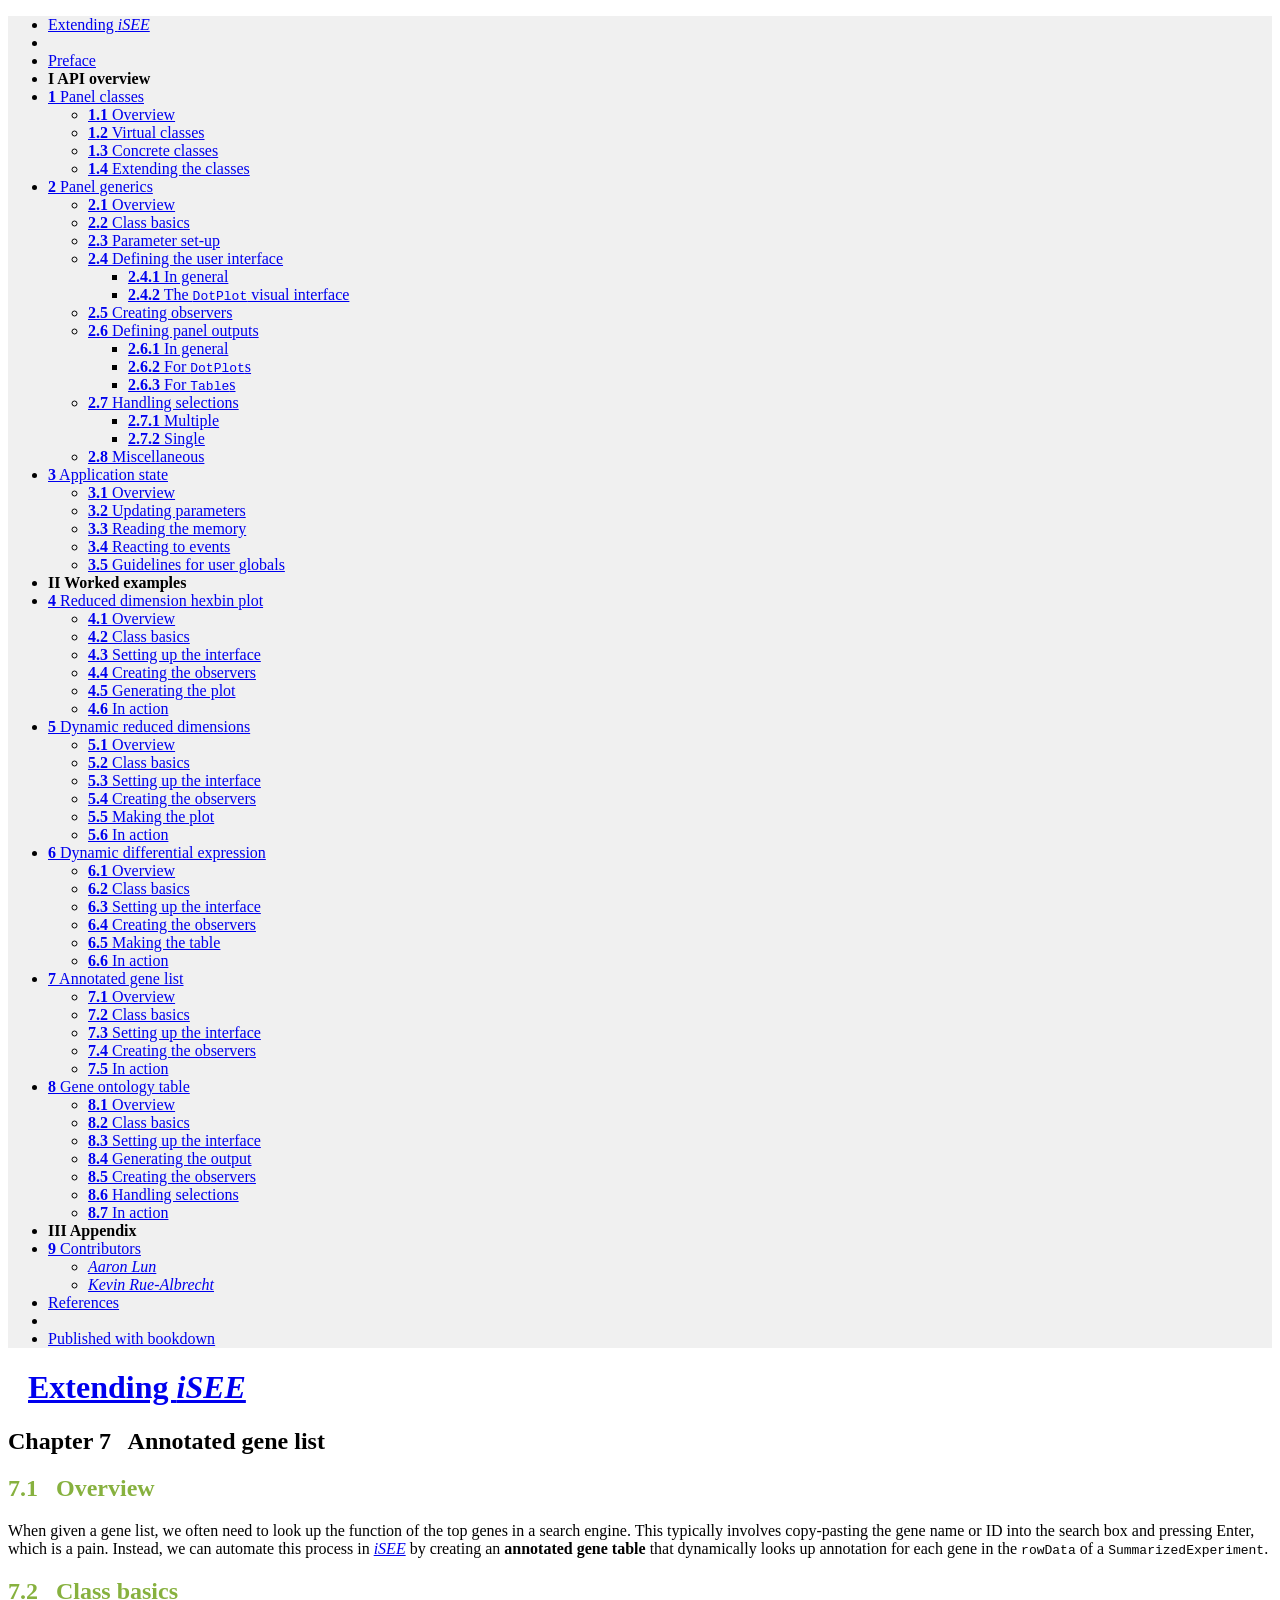
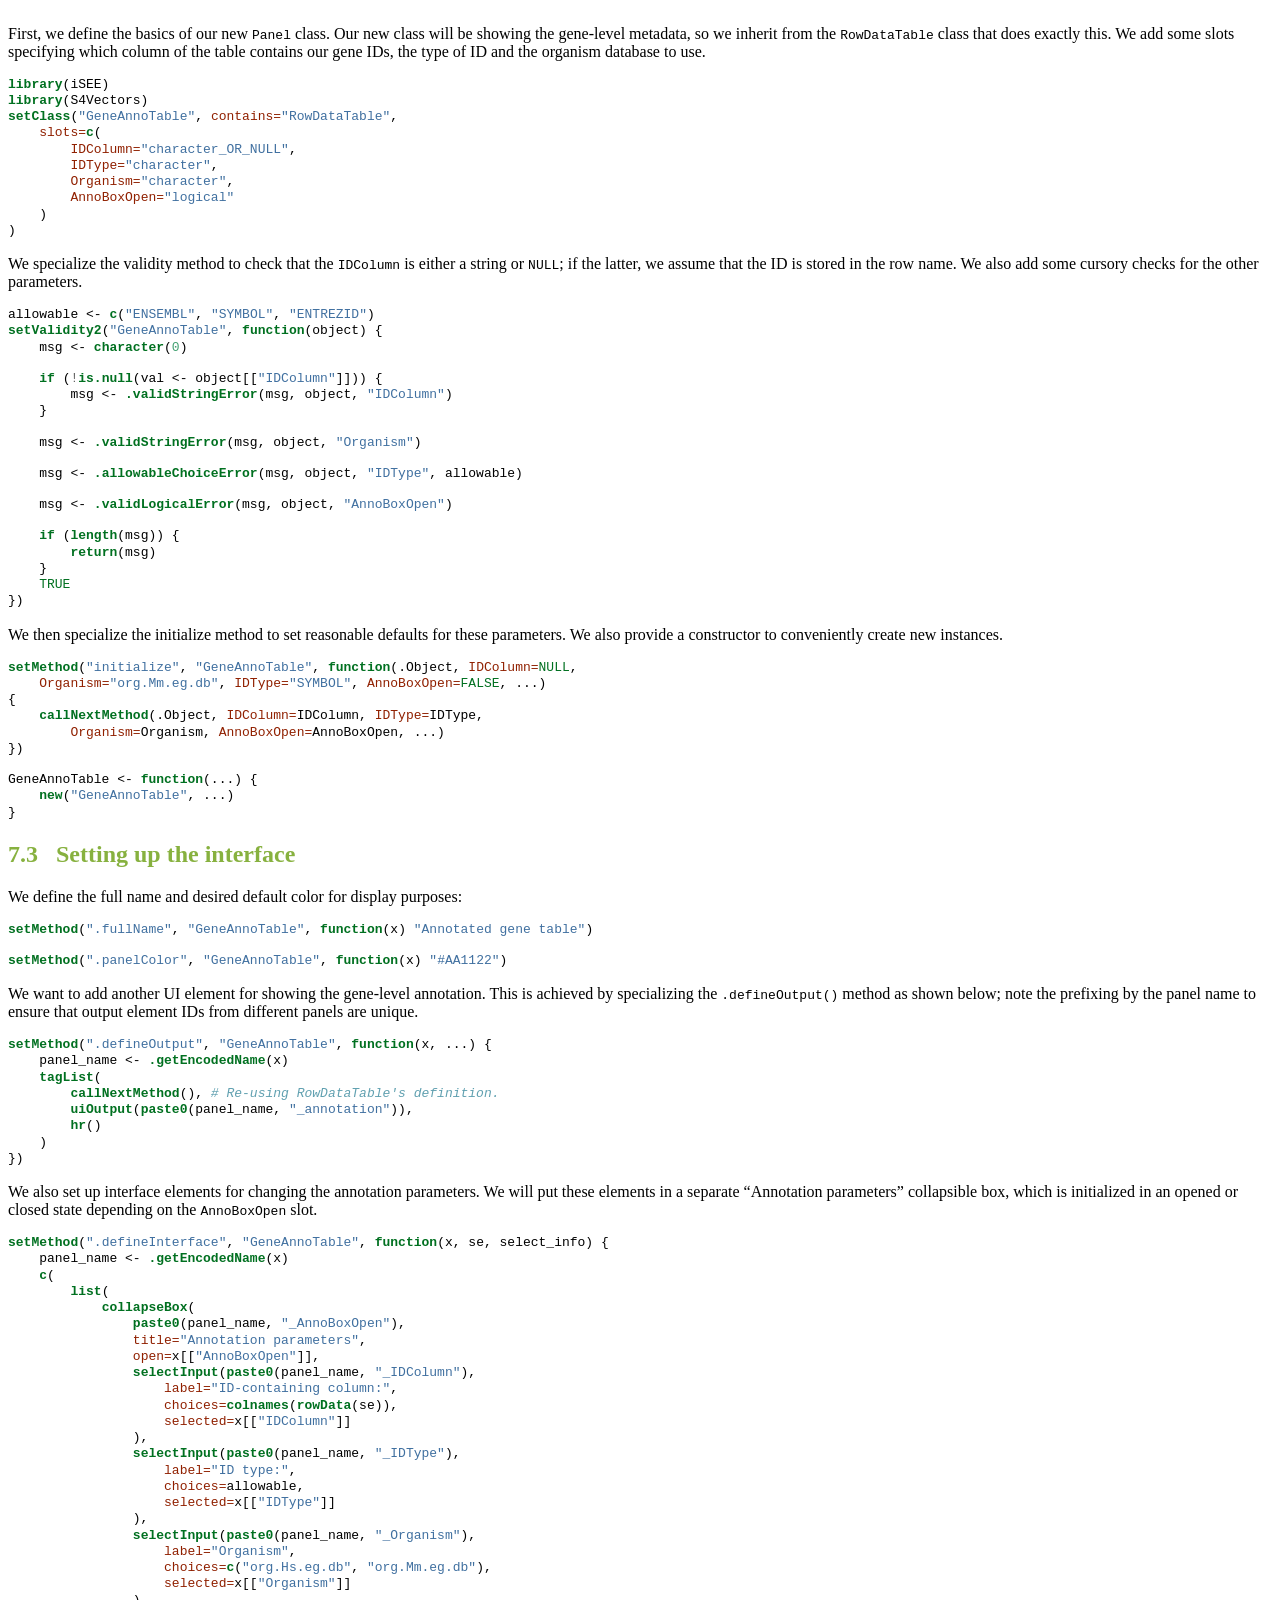
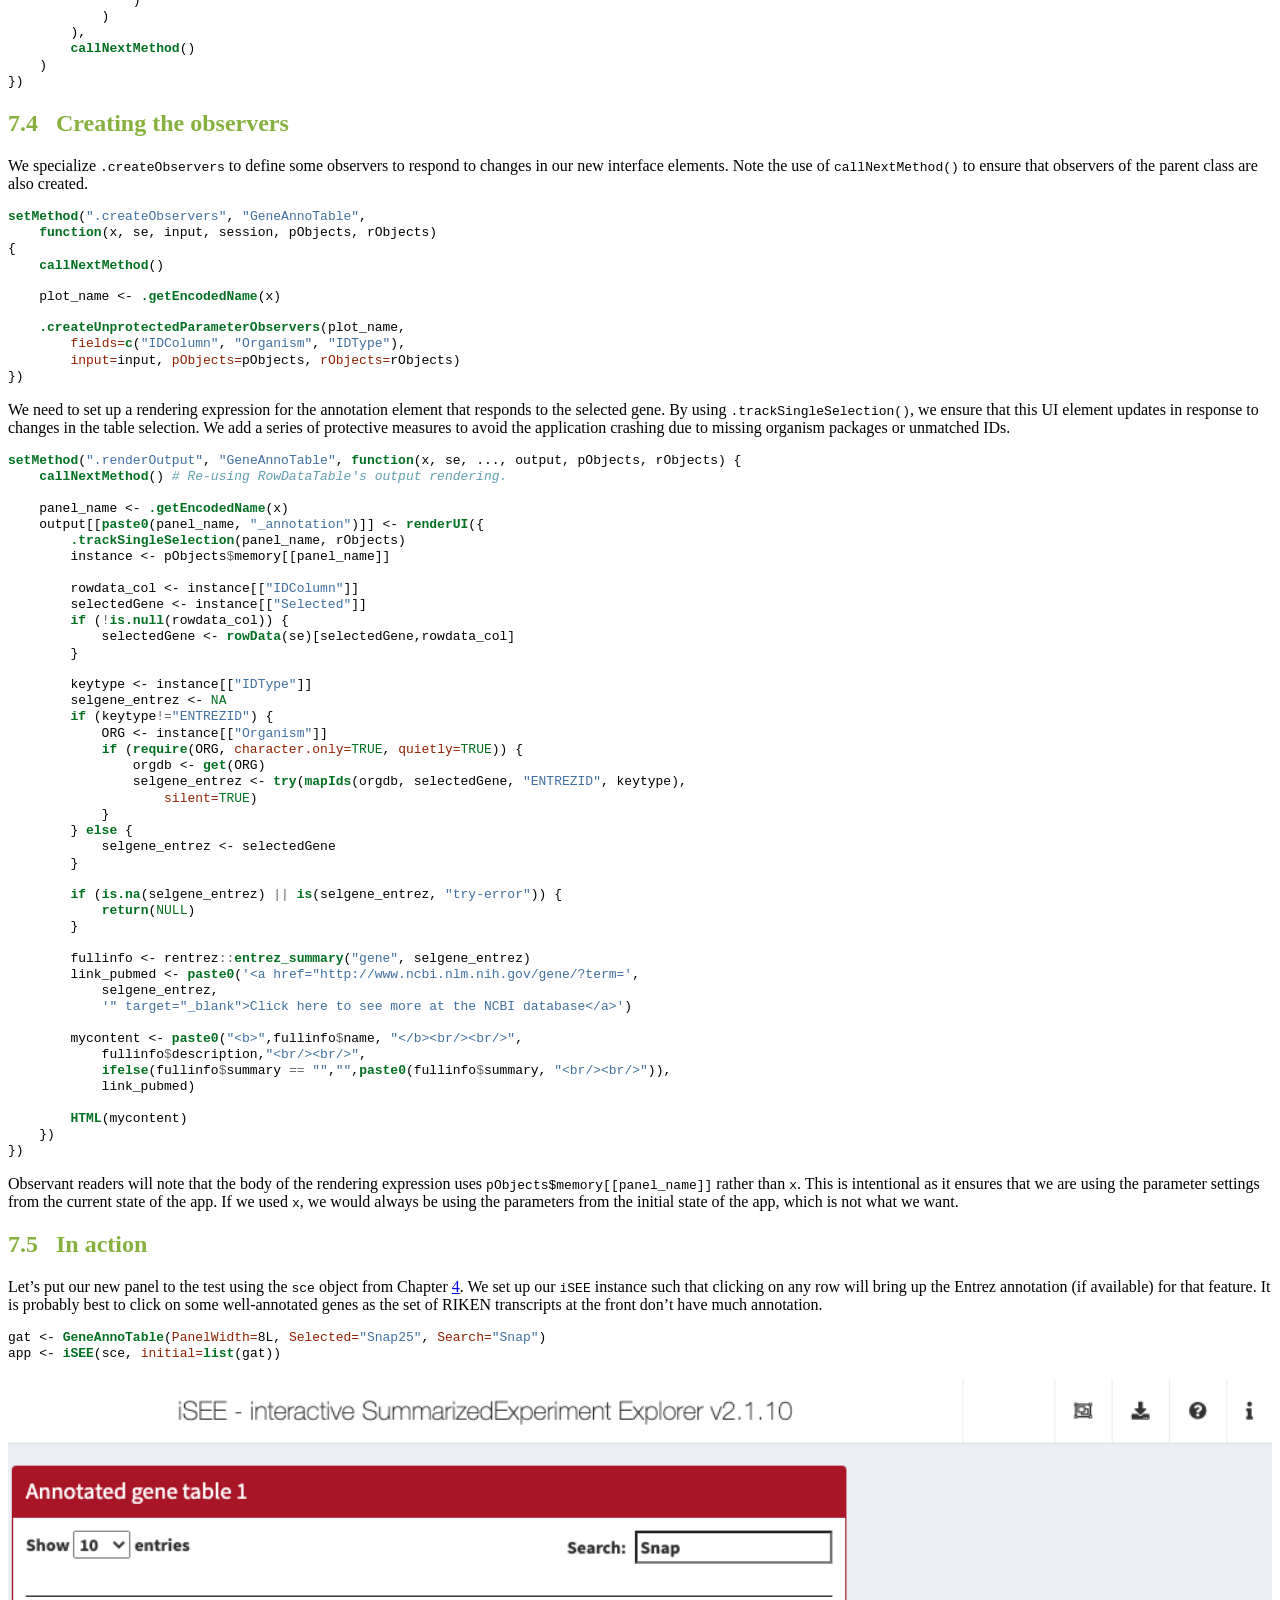
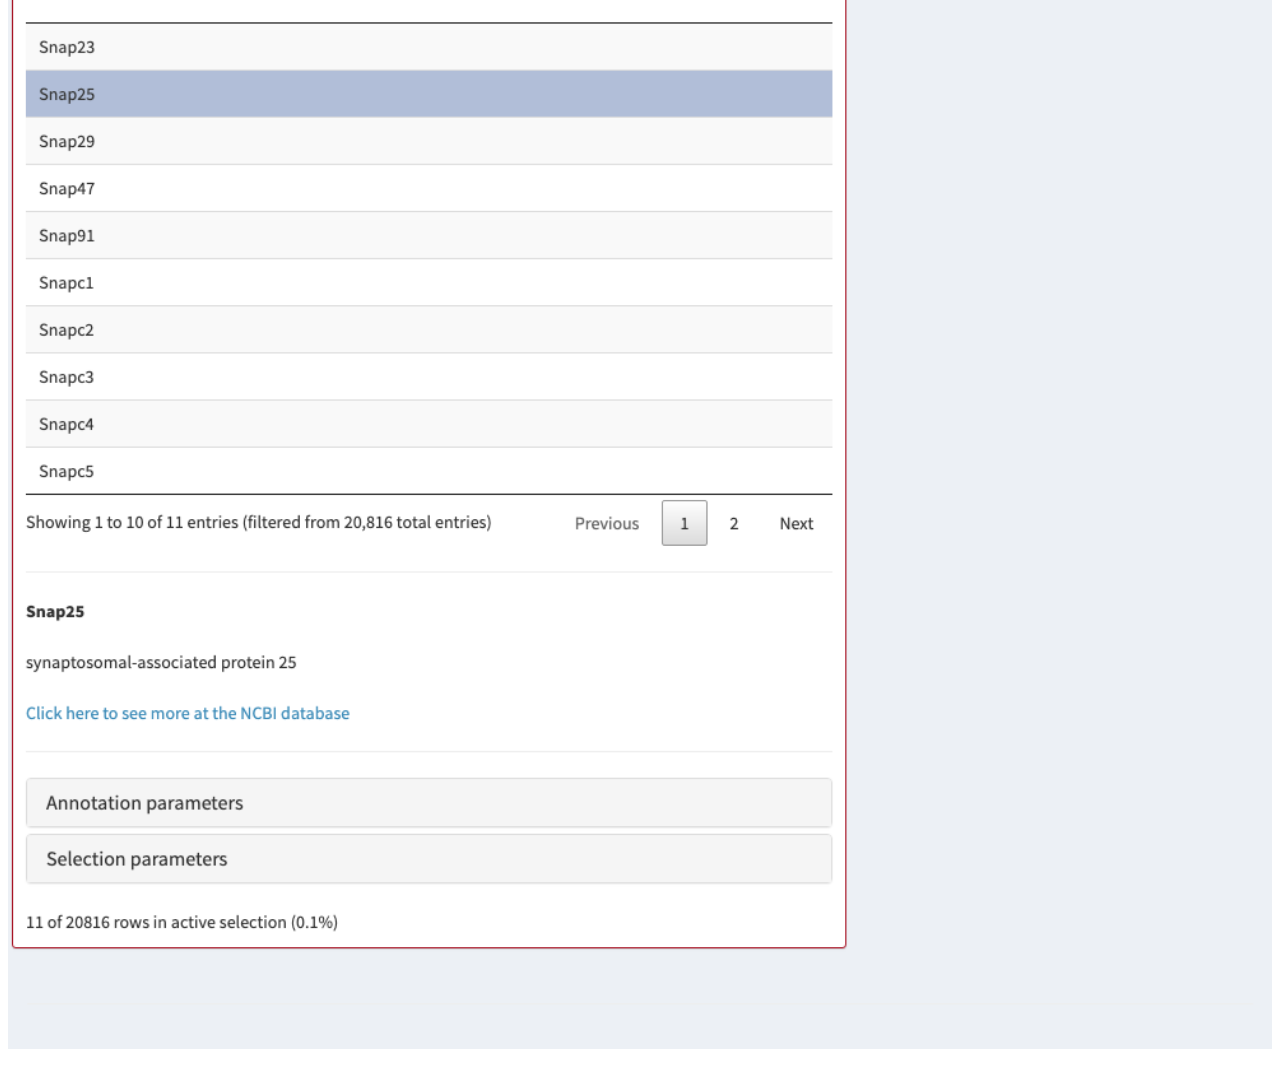
==== commit b5029748: "Deploying to gh-pages from  @ ad5a352684711b095ebd864f06d766d898495043 🚀" ====
--- a/annotated-gene-list.html
+++ b/annotated-gene-list.html
@@ -6,7 +6,7 @@
   <meta http-equiv="X-UA-Compatible" content="IE=edge" />
   <title>Chapter 7 Annotated gene list | Extending iSEE</title>
   <meta name="description" content="This book describes how to use the Bioconductor iSEE package to create web-applications for exploring data stored in SummarizedExperiment objects." />
-  <meta name="generator" content="bookdown 0.21 and GitBook 2.6.7" />
+  <meta name="generator" content="bookdown 0.20 and GitBook 2.6.7" />
 
   <meta property="og:title" content="Chapter 7 Annotated gene list | Extending iSEE" />
   <meta property="og:type" content="book" />
@@ -24,7 +24,7 @@
 <meta name="author" content="Kevin Rue-Albrecht, Federico Marini, Charlotte Soneson, and Aaron Lun" />
 
 
-<meta name="date" content="2020-10-26" />
+<meta name="date" content="2020-11-03" />
 
   <meta name="viewport" content="width=device-width, initial-scale=1" />
   <meta name="apple-mobile-web-app-capable" content="yes" />
@@ -51,8 +51,6 @@
 
 
 <script src="libs/accessible-code-block-0.0.1/empty-anchor.js"></script>
-<link href="libs/anchor-sections-1.0/anchor-sections.css" rel="stylesheet" />
-<script src="libs/anchor-sections-1.0/anchor-sections.js"></script>
 
 
 <style type="text/css">
@@ -145,7 +143,7 @@
 <li class="chapter" data-level="1.4" data-path="panels.html"><a href="panels.html#extending-the-classes"><i class="fa fa-check"></i><b>1.4</b> Extending the classes</a></li>
 </ul></li>
 <li class="chapter" data-level="2" data-path="api.html"><a href="api.html"><i class="fa fa-check"></i><b>2</b> Panel generics</a><ul>
-<li class="chapter" data-level="2.1" data-path="api.html"><a href="api.html#overview-1"><i class="fa fa-check"></i><b>2.1</b> Overview</a></li>
+<li class="chapter" data-level="2.1" data-path="panels.html"><a href="panels.html#overview"><i class="fa fa-check"></i><b>2.1</b> Overview</a></li>
 <li class="chapter" data-level="2.2" data-path="api.html"><a href="api.html#class-basics"><i class="fa fa-check"></i><b>2.2</b> Class basics</a></li>
 <li class="chapter" data-level="2.3" data-path="api.html"><a href="api.html#parameter-set-up"><i class="fa fa-check"></i><b>2.3</b> Parameter set-up</a></li>
 <li class="chapter" data-level="2.4" data-path="api.html"><a href="api.html#defining-the-user-interface"><i class="fa fa-check"></i><b>2.4</b> Defining the user interface</a><ul>
@@ -165,7 +163,7 @@
 <li class="chapter" data-level="2.8" data-path="api.html"><a href="api.html#miscellaneous"><i class="fa fa-check"></i><b>2.8</b> Miscellaneous</a></li>
 </ul></li>
 <li class="chapter" data-level="3" data-path="server.html"><a href="server.html"><i class="fa fa-check"></i><b>3</b> Application state</a><ul>
-<li class="chapter" data-level="3.1" data-path="server.html"><a href="server.html#overview-2"><i class="fa fa-check"></i><b>3.1</b> Overview</a></li>
+<li class="chapter" data-level="3.1" data-path="panels.html"><a href="panels.html#overview"><i class="fa fa-check"></i><b>3.1</b> Overview</a></li>
 <li class="chapter" data-level="3.2" data-path="server.html"><a href="server.html#updating-parameters"><i class="fa fa-check"></i><b>3.2</b> Updating parameters</a></li>
 <li class="chapter" data-level="3.3" data-path="server.html"><a href="server.html#reading-the-memory"><i class="fa fa-check"></i><b>3.3</b> Reading the memory</a></li>
 <li class="chapter" data-level="3.4" data-path="server.html"><a href="server.html#reacting-to-events"><i class="fa fa-check"></i><b>3.4</b> Reacting to events</a></li>
@@ -173,44 +171,44 @@
 </ul></li>
 <li class="part"><span><b>II Worked examples</b></span></li>
 <li class="chapter" data-level="4" data-path="developing.html"><a href="developing.html"><i class="fa fa-check"></i><b>4</b> Reduced dimension hexbin plot</a><ul>
-<li class="chapter" data-level="4.1" data-path="developing.html"><a href="developing.html#overview-3"><i class="fa fa-check"></i><b>4.1</b> Overview</a></li>
-<li class="chapter" data-level="4.2" data-path="developing.html"><a href="developing.html#class-basics-1"><i class="fa fa-check"></i><b>4.2</b> Class basics</a></li>
+<li class="chapter" data-level="4.1" data-path="panels.html"><a href="panels.html#overview"><i class="fa fa-check"></i><b>4.1</b> Overview</a></li>
+<li class="chapter" data-level="4.2" data-path="api.html"><a href="api.html#class-basics"><i class="fa fa-check"></i><b>4.2</b> Class basics</a></li>
 <li class="chapter" data-level="4.3" data-path="developing.html"><a href="developing.html#setting-up-the-interface"><i class="fa fa-check"></i><b>4.3</b> Setting up the interface</a></li>
 <li class="chapter" data-level="4.4" data-path="developing.html"><a href="developing.html#creating-the-observers"><i class="fa fa-check"></i><b>4.4</b> Creating the observers</a></li>
 <li class="chapter" data-level="4.5" data-path="developing.html"><a href="developing.html#generating-the-plot"><i class="fa fa-check"></i><b>4.5</b> Generating the plot</a></li>
 <li class="chapter" data-level="4.6" data-path="developing.html"><a href="developing.html#in-action"><i class="fa fa-check"></i><b>4.6</b> In action</a></li>
 </ul></li>
 <li class="chapter" data-level="5" data-path="dynamic-reduced-dimensions.html"><a href="dynamic-reduced-dimensions.html"><i class="fa fa-check"></i><b>5</b> Dynamic reduced dimensions</a><ul>
-<li class="chapter" data-level="5.1" data-path="dynamic-reduced-dimensions.html"><a href="dynamic-reduced-dimensions.html#overview-4"><i class="fa fa-check"></i><b>5.1</b> Overview</a></li>
-<li class="chapter" data-level="5.2" data-path="dynamic-reduced-dimensions.html"><a href="dynamic-reduced-dimensions.html#class-basics-2"><i class="fa fa-check"></i><b>5.2</b> Class basics</a></li>
-<li class="chapter" data-level="5.3" data-path="dynamic-reduced-dimensions.html"><a href="dynamic-reduced-dimensions.html#setting-up-the-interface-1"><i class="fa fa-check"></i><b>5.3</b> Setting up the interface</a></li>
-<li class="chapter" data-level="5.4" data-path="dynamic-reduced-dimensions.html"><a href="dynamic-reduced-dimensions.html#creating-the-observers-1"><i class="fa fa-check"></i><b>5.4</b> Creating the observers</a></li>
+<li class="chapter" data-level="5.1" data-path="panels.html"><a href="panels.html#overview"><i class="fa fa-check"></i><b>5.1</b> Overview</a></li>
+<li class="chapter" data-level="5.2" data-path="api.html"><a href="api.html#class-basics"><i class="fa fa-check"></i><b>5.2</b> Class basics</a></li>
+<li class="chapter" data-level="5.3" data-path="developing.html"><a href="developing.html#setting-up-the-interface"><i class="fa fa-check"></i><b>5.3</b> Setting up the interface</a></li>
+<li class="chapter" data-level="5.4" data-path="developing.html"><a href="developing.html#creating-the-observers"><i class="fa fa-check"></i><b>5.4</b> Creating the observers</a></li>
 <li class="chapter" data-level="5.5" data-path="dynamic-reduced-dimensions.html"><a href="dynamic-reduced-dimensions.html#making-the-plot"><i class="fa fa-check"></i><b>5.5</b> Making the plot</a></li>
-<li class="chapter" data-level="5.6" data-path="dynamic-reduced-dimensions.html"><a href="dynamic-reduced-dimensions.html#in-action-1"><i class="fa fa-check"></i><b>5.6</b> In action</a></li>
+<li class="chapter" data-level="5.6" data-path="developing.html"><a href="developing.html#in-action"><i class="fa fa-check"></i><b>5.6</b> In action</a></li>
 </ul></li>
 <li class="chapter" data-level="6" data-path="dynamic-differential-expression.html"><a href="dynamic-differential-expression.html"><i class="fa fa-check"></i><b>6</b> Dynamic differential expression</a><ul>
-<li class="chapter" data-level="6.1" data-path="dynamic-differential-expression.html"><a href="dynamic-differential-expression.html#overview-5"><i class="fa fa-check"></i><b>6.1</b> Overview</a></li>
-<li class="chapter" data-level="6.2" data-path="dynamic-differential-expression.html"><a href="dynamic-differential-expression.html#class-basics-3"><i class="fa fa-check"></i><b>6.2</b> Class basics</a></li>
-<li class="chapter" data-level="6.3" data-path="dynamic-differential-expression.html"><a href="dynamic-differential-expression.html#setting-up-the-interface-2"><i class="fa fa-check"></i><b>6.3</b> Setting up the interface</a></li>
-<li class="chapter" data-level="6.4" data-path="dynamic-differential-expression.html"><a href="dynamic-differential-expression.html#creating-the-observers-2"><i class="fa fa-check"></i><b>6.4</b> Creating the observers</a></li>
+<li class="chapter" data-level="6.1" data-path="panels.html"><a href="panels.html#overview"><i class="fa fa-check"></i><b>6.1</b> Overview</a></li>
+<li class="chapter" data-level="6.2" data-path="api.html"><a href="api.html#class-basics"><i class="fa fa-check"></i><b>6.2</b> Class basics</a></li>
+<li class="chapter" data-level="6.3" data-path="developing.html"><a href="developing.html#setting-up-the-interface"><i class="fa fa-check"></i><b>6.3</b> Setting up the interface</a></li>
+<li class="chapter" data-level="6.4" data-path="developing.html"><a href="developing.html#creating-the-observers"><i class="fa fa-check"></i><b>6.4</b> Creating the observers</a></li>
 <li class="chapter" data-level="6.5" data-path="dynamic-differential-expression.html"><a href="dynamic-differential-expression.html#making-the-table"><i class="fa fa-check"></i><b>6.5</b> Making the table</a></li>
-<li class="chapter" data-level="6.6" data-path="dynamic-differential-expression.html"><a href="dynamic-differential-expression.html#in-action-2"><i class="fa fa-check"></i><b>6.6</b> In action</a></li>
+<li class="chapter" data-level="6.6" data-path="developing.html"><a href="developing.html#in-action"><i class="fa fa-check"></i><b>6.6</b> In action</a></li>
 </ul></li>
 <li class="chapter" data-level="7" data-path="annotated-gene-list.html"><a href="annotated-gene-list.html"><i class="fa fa-check"></i><b>7</b> Annotated gene list</a><ul>
-<li class="chapter" data-level="7.1" data-path="annotated-gene-list.html"><a href="annotated-gene-list.html#overview-6"><i class="fa fa-check"></i><b>7.1</b> Overview</a></li>
-<li class="chapter" data-level="7.2" data-path="annotated-gene-list.html"><a href="annotated-gene-list.html#class-basics-4"><i class="fa fa-check"></i><b>7.2</b> Class basics</a></li>
-<li class="chapter" data-level="7.3" data-path="annotated-gene-list.html"><a href="annotated-gene-list.html#setting-up-the-interface-3"><i class="fa fa-check"></i><b>7.3</b> Setting up the interface</a></li>
-<li class="chapter" data-level="7.4" data-path="annotated-gene-list.html"><a href="annotated-gene-list.html#creating-the-observers-3"><i class="fa fa-check"></i><b>7.4</b> Creating the observers</a></li>
-<li class="chapter" data-level="7.5" data-path="annotated-gene-list.html"><a href="annotated-gene-list.html#in-action-3"><i class="fa fa-check"></i><b>7.5</b> In action</a></li>
+<li class="chapter" data-level="7.1" data-path="panels.html"><a href="panels.html#overview"><i class="fa fa-check"></i><b>7.1</b> Overview</a></li>
+<li class="chapter" data-level="7.2" data-path="api.html"><a href="api.html#class-basics"><i class="fa fa-check"></i><b>7.2</b> Class basics</a></li>
+<li class="chapter" data-level="7.3" data-path="developing.html"><a href="developing.html#setting-up-the-interface"><i class="fa fa-check"></i><b>7.3</b> Setting up the interface</a></li>
+<li class="chapter" data-level="7.4" data-path="developing.html"><a href="developing.html#creating-the-observers"><i class="fa fa-check"></i><b>7.4</b> Creating the observers</a></li>
+<li class="chapter" data-level="7.5" data-path="developing.html"><a href="developing.html#in-action"><i class="fa fa-check"></i><b>7.5</b> In action</a></li>
 </ul></li>
 <li class="chapter" data-level="8" data-path="gene-ontology-table.html"><a href="gene-ontology-table.html"><i class="fa fa-check"></i><b>8</b> Gene ontology table</a><ul>
-<li class="chapter" data-level="8.1" data-path="gene-ontology-table.html"><a href="gene-ontology-table.html#overview-7"><i class="fa fa-check"></i><b>8.1</b> Overview</a></li>
-<li class="chapter" data-level="8.2" data-path="gene-ontology-table.html"><a href="gene-ontology-table.html#class-basics-5"><i class="fa fa-check"></i><b>8.2</b> Class basics</a></li>
-<li class="chapter" data-level="8.3" data-path="gene-ontology-table.html"><a href="gene-ontology-table.html#setting-up-the-interface-4"><i class="fa fa-check"></i><b>8.3</b> Setting up the interface</a></li>
+<li class="chapter" data-level="8.1" data-path="panels.html"><a href="panels.html#overview"><i class="fa fa-check"></i><b>8.1</b> Overview</a></li>
+<li class="chapter" data-level="8.2" data-path="api.html"><a href="api.html#class-basics"><i class="fa fa-check"></i><b>8.2</b> Class basics</a></li>
+<li class="chapter" data-level="8.3" data-path="developing.html"><a href="developing.html#setting-up-the-interface"><i class="fa fa-check"></i><b>8.3</b> Setting up the interface</a></li>
 <li class="chapter" data-level="8.4" data-path="gene-ontology-table.html"><a href="gene-ontology-table.html#generating-the-output"><i class="fa fa-check"></i><b>8.4</b> Generating the output</a></li>
-<li class="chapter" data-level="8.5" data-path="gene-ontology-table.html"><a href="gene-ontology-table.html#creating-the-observers-4"><i class="fa fa-check"></i><b>8.5</b> Creating the observers</a></li>
-<li class="chapter" data-level="8.6" data-path="gene-ontology-table.html"><a href="gene-ontology-table.html#handling-selections-1"><i class="fa fa-check"></i><b>8.6</b> Handling selections</a></li>
-<li class="chapter" data-level="8.7" data-path="gene-ontology-table.html"><a href="gene-ontology-table.html#in-action-4"><i class="fa fa-check"></i><b>8.7</b> In action</a></li>
+<li class="chapter" data-level="8.5" data-path="developing.html"><a href="developing.html#creating-the-observers"><i class="fa fa-check"></i><b>8.5</b> Creating the observers</a></li>
+<li class="chapter" data-level="8.6" data-path="api.html"><a href="api.html#handling-selections"><i class="fa fa-check"></i><b>8.6</b> Handling selections</a></li>
+<li class="chapter" data-level="8.7" data-path="developing.html"><a href="developing.html#in-action"><i class="fa fa-check"></i><b>8.7</b> In action</a></li>
 </ul></li>
 <li class="part"><span><b>III Appendix</b></span></li>
 <li class="chapter" data-level="9" data-path="contributors.html"><a href="contributors.html"><i class="fa fa-check"></i><b>9</b> Contributors</a><ul>
@@ -240,190 +238,184 @@
             <section class="normal" id="section-">
 <div id="annotated-gene-list" class="section level1">
 <h1><span class="header-section-number">Chapter 7</span> Annotated gene list</h1>
-<div id="overview-6" class="section level2">
+<div id="overview" class="section level2">
 <h2><span class="header-section-number">7.1</span> Overview</h2>
 <p>When given a gene list, we often need to look up the function of the top genes in a search engine.
 This typically involves copy-pasting the gene name or ID into the search box and pressing Enter, which is a pain.
-Instead, we can automate this process in <em><a href="https://bioconductor.org/packages/3.11/iSEE">iSEE</a></em> by creating an <strong>annotated gene table</strong> that dynamically looks up annotation for each gene in the <code>rowData</code> of a <code>SummarizedExperiment</code>.</p>
-</div>
-<div id="class-basics-4" class="section level2">
+Instead, we can automate this process in <em><a href="https://bioconductor.org/packages/3.12/iSEE">iSEE</a></em> by creating an <strong>annotated gene table</strong> that dynamically looks up annotation for each gene in the <code>rowData</code> of a <code>SummarizedExperiment</code>.</p>
+</div>
+<div id="class-basics" class="section level2">
 <h2><span class="header-section-number">7.2</span> Class basics</h2>
 <p>First, we define the basics of our new <code>Panel</code> class.
 Our new class will be showing the gene-level metadata, so we inherit from the <code>RowDataTable</code> class that does exactly this.
 We add some slots specifying which column of the table contains our gene IDs, the type of ID and the organism database to use.</p>
-<div class="sourceCode" id="cb31"><pre class="sourceCode r"><code class="sourceCode r"><span id="cb31-1"><a href="annotated-gene-list.html#cb31-1"></a><span class="kw">library</span>(iSEE)</span>
-<span id="cb31-2"><a href="annotated-gene-list.html#cb31-2"></a><span class="kw">library</span>(S4Vectors)</span>
-<span id="cb31-3"><a href="annotated-gene-list.html#cb31-3"></a><span class="kw">setClass</span>(<span class="st">&quot;GeneAnnoTable&quot;</span>, <span class="dt">contains=</span><span class="st">&quot;RowDataTable&quot;</span>,</span>
-<span id="cb31-4"><a href="annotated-gene-list.html#cb31-4"></a>    <span class="dt">slots=</span><span class="kw">c</span>(</span>
-<span id="cb31-5"><a href="annotated-gene-list.html#cb31-5"></a>        <span class="dt">IDColumn=</span><span class="st">&quot;character_OR_NULL&quot;</span>, </span>
-<span id="cb31-6"><a href="annotated-gene-list.html#cb31-6"></a>        <span class="dt">IDType=</span><span class="st">&quot;character&quot;</span>,</span>
-<span id="cb31-7"><a href="annotated-gene-list.html#cb31-7"></a>        <span class="dt">Organism=</span><span class="st">&quot;character&quot;</span>,</span>
-<span id="cb31-8"><a href="annotated-gene-list.html#cb31-8"></a>        <span class="dt">AnnoBoxOpen=</span><span class="st">&quot;logical&quot;</span></span>
-<span id="cb31-9"><a href="annotated-gene-list.html#cb31-9"></a>    )</span>
-<span id="cb31-10"><a href="annotated-gene-list.html#cb31-10"></a>)</span></code></pre></div>
+<div class="sourceCode" id="cb29"><pre class="sourceCode r"><code class="sourceCode r"><span id="cb29-1"><a href="annotated-gene-list.html#cb29-1"></a><span class="kw">library</span>(iSEE)</span>
+<span id="cb29-2"><a href="annotated-gene-list.html#cb29-2"></a><span class="kw">library</span>(S4Vectors)</span>
+<span id="cb29-3"><a href="annotated-gene-list.html#cb29-3"></a><span class="kw">setClass</span>(<span class="st">&quot;GeneAnnoTable&quot;</span>, <span class="dt">contains=</span><span class="st">&quot;RowDataTable&quot;</span>,</span>
+<span id="cb29-4"><a href="annotated-gene-list.html#cb29-4"></a>    <span class="dt">slots=</span><span class="kw">c</span>(</span>
+<span id="cb29-5"><a href="annotated-gene-list.html#cb29-5"></a>        <span class="dt">IDColumn=</span><span class="st">&quot;character_OR_NULL&quot;</span>, </span>
+<span id="cb29-6"><a href="annotated-gene-list.html#cb29-6"></a>        <span class="dt">IDType=</span><span class="st">&quot;character&quot;</span>,</span>
+<span id="cb29-7"><a href="annotated-gene-list.html#cb29-7"></a>        <span class="dt">Organism=</span><span class="st">&quot;character&quot;</span>,</span>
+<span id="cb29-8"><a href="annotated-gene-list.html#cb29-8"></a>        <span class="dt">AnnoBoxOpen=</span><span class="st">&quot;logical&quot;</span></span>
+<span id="cb29-9"><a href="annotated-gene-list.html#cb29-9"></a>    )</span>
+<span id="cb29-10"><a href="annotated-gene-list.html#cb29-10"></a>)</span></code></pre></div>
 <p>We specialize the validity method to check that the <code>IDColumn</code> is either a string or <code>NULL</code>;
 if the latter, we assume that the ID is stored in the row name.
 We also add some cursory checks for the other parameters.</p>
-<div class="sourceCode" id="cb32"><pre class="sourceCode r"><code class="sourceCode r"><span id="cb32-1"><a href="annotated-gene-list.html#cb32-1"></a>allowable &lt;-<span class="st"> </span><span class="kw">c</span>(<span class="st">&quot;ENSEMBL&quot;</span>, <span class="st">&quot;SYMBOL&quot;</span>, <span class="st">&quot;ENTREZID&quot;</span>)</span>
-<span id="cb32-2"><a href="annotated-gene-list.html#cb32-2"></a><span class="kw">setValidity2</span>(<span class="st">&quot;GeneAnnoTable&quot;</span>, <span class="cf">function</span>(object) {</span>
-<span id="cb32-3"><a href="annotated-gene-list.html#cb32-3"></a>    msg &lt;-<span class="st"> </span><span class="kw">character</span>(<span class="dv">0</span>)</span>
-<span id="cb32-4"><a href="annotated-gene-list.html#cb32-4"></a></span>
-<span id="cb32-5"><a href="annotated-gene-list.html#cb32-5"></a>    <span class="cf">if</span> (<span class="op">!</span><span class="kw">is.null</span>(val &lt;-<span class="st"> </span>object[[<span class="st">&quot;IDColumn&quot;</span>]]) <span class="op">&amp;&amp;</span><span class="st"> </span>(<span class="kw">length</span>(val)<span class="op">!=</span>1L <span class="op">||</span><span class="st"> </span><span class="kw">is.na</span>(val))) {</span>
-<span id="cb32-6"><a href="annotated-gene-list.html#cb32-6"></a>        msg &lt;-<span class="st"> </span><span class="kw">c</span>(msg, <span class="st">&quot;&#39;IDColumn must be NULL or a string&quot;</span>)</span>
-<span id="cb32-7"><a href="annotated-gene-list.html#cb32-7"></a>    }</span>
-<span id="cb32-8"><a href="annotated-gene-list.html#cb32-8"></a></span>
-<span id="cb32-9"><a href="annotated-gene-list.html#cb32-9"></a>    <span class="cf">if</span> (<span class="op">!</span><span class="kw">isSingleString</span>(orgdb &lt;-<span class="st"> </span>object[[<span class="st">&quot;Organism&quot;</span>]])) {</span>
-<span id="cb32-10"><a href="annotated-gene-list.html#cb32-10"></a>        msg &lt;-<span class="st"> </span><span class="kw">c</span>(msg, <span class="kw">sprintf</span>(<span class="st">&quot;&#39;Organism&#39; should be a single string&quot;</span>, orgdb))</span>
-<span id="cb32-11"><a href="annotated-gene-list.html#cb32-11"></a>    }</span>
-<span id="cb32-12"><a href="annotated-gene-list.html#cb32-12"></a></span>
-<span id="cb32-13"><a href="annotated-gene-list.html#cb32-13"></a>    <span class="cf">if</span> (<span class="op">!</span><span class="kw">isSingleString</span>(type &lt;-<span class="st"> </span>object[[<span class="st">&quot;IDType&quot;</span>]]) <span class="op">||</span><span class="st"> </span><span class="op">!</span>type <span class="op">%in%</span><span class="st"> </span>allowable) {</span>
-<span id="cb32-14"><a href="annotated-gene-list.html#cb32-14"></a>        msg &lt;-<span class="st"> </span><span class="kw">c</span>(msg, <span class="st">&quot;&#39;IDType&#39; should be &#39;ENSEMBL&#39;, &#39;SYMBOL&#39; or &#39;ENTREZID&#39;&quot;</span>)</span>
-<span id="cb32-15"><a href="annotated-gene-list.html#cb32-15"></a>    }</span>
-<span id="cb32-16"><a href="annotated-gene-list.html#cb32-16"></a></span>
-<span id="cb32-17"><a href="annotated-gene-list.html#cb32-17"></a>    <span class="cf">if</span> (<span class="kw">length</span>(open &lt;-<span class="st"> </span>object[[<span class="st">&quot;AnnoBoxOpen&quot;</span>]])<span class="op">!=</span>1L <span class="op">||</span><span class="st"> </span><span class="kw">is.na</span>(open)) {</span>
-<span id="cb32-18"><a href="annotated-gene-list.html#cb32-18"></a>        msg &lt;-<span class="st"> </span><span class="kw">c</span>(msg, <span class="st">&quot;&#39;AnnoBoxOpen&#39; should be a non-missing logical scalar&quot;</span>)</span>
-<span id="cb32-19"><a href="annotated-gene-list.html#cb32-19"></a>    }</span>
-<span id="cb32-20"><a href="annotated-gene-list.html#cb32-20"></a></span>
-<span id="cb32-21"><a href="annotated-gene-list.html#cb32-21"></a>    <span class="cf">if</span> (<span class="kw">length</span>(msg)) {</span>
-<span id="cb32-22"><a href="annotated-gene-list.html#cb32-22"></a>        <span class="kw">return</span>(msg)</span>
-<span id="cb32-23"><a href="annotated-gene-list.html#cb32-23"></a>    }</span>
-<span id="cb32-24"><a href="annotated-gene-list.html#cb32-24"></a>    <span class="ot">TRUE</span></span>
-<span id="cb32-25"><a href="annotated-gene-list.html#cb32-25"></a>})</span></code></pre></div>
+<div class="sourceCode" id="cb30"><pre class="sourceCode r"><code class="sourceCode r"><span id="cb30-1"><a href="annotated-gene-list.html#cb30-1"></a>allowable &lt;-<span class="st"> </span><span class="kw">c</span>(<span class="st">&quot;ENSEMBL&quot;</span>, <span class="st">&quot;SYMBOL&quot;</span>, <span class="st">&quot;ENTREZID&quot;</span>)</span>
+<span id="cb30-2"><a href="annotated-gene-list.html#cb30-2"></a><span class="kw">setValidity2</span>(<span class="st">&quot;GeneAnnoTable&quot;</span>, <span class="cf">function</span>(object) {</span>
+<span id="cb30-3"><a href="annotated-gene-list.html#cb30-3"></a>    msg &lt;-<span class="st"> </span><span class="kw">character</span>(<span class="dv">0</span>)</span>
+<span id="cb30-4"><a href="annotated-gene-list.html#cb30-4"></a></span>
+<span id="cb30-5"><a href="annotated-gene-list.html#cb30-5"></a>    <span class="cf">if</span> (<span class="op">!</span><span class="kw">is.null</span>(val &lt;-<span class="st"> </span>object[[<span class="st">&quot;IDColumn&quot;</span>]])) {</span>
+<span id="cb30-6"><a href="annotated-gene-list.html#cb30-6"></a>        msg &lt;-<span class="st"> </span><span class="kw">.validStringError</span>(msg, object, <span class="st">&quot;IDColumn&quot;</span>)</span>
+<span id="cb30-7"><a href="annotated-gene-list.html#cb30-7"></a>    }</span>
+<span id="cb30-8"><a href="annotated-gene-list.html#cb30-8"></a></span>
+<span id="cb30-9"><a href="annotated-gene-list.html#cb30-9"></a>    msg &lt;-<span class="st"> </span><span class="kw">.validStringError</span>(msg, object, <span class="st">&quot;Organism&quot;</span>)</span>
+<span id="cb30-10"><a href="annotated-gene-list.html#cb30-10"></a></span>
+<span id="cb30-11"><a href="annotated-gene-list.html#cb30-11"></a>    msg &lt;-<span class="st"> </span><span class="kw">.allowableChoiceError</span>(msg, object, <span class="st">&quot;IDType&quot;</span>, allowable)</span>
+<span id="cb30-12"><a href="annotated-gene-list.html#cb30-12"></a></span>
+<span id="cb30-13"><a href="annotated-gene-list.html#cb30-13"></a>    msg &lt;-<span class="st"> </span><span class="kw">.validLogicalError</span>(msg, object, <span class="st">&quot;AnnoBoxOpen&quot;</span>)</span>
+<span id="cb30-14"><a href="annotated-gene-list.html#cb30-14"></a></span>
+<span id="cb30-15"><a href="annotated-gene-list.html#cb30-15"></a>    <span class="cf">if</span> (<span class="kw">length</span>(msg)) {</span>
+<span id="cb30-16"><a href="annotated-gene-list.html#cb30-16"></a>        <span class="kw">return</span>(msg)</span>
+<span id="cb30-17"><a href="annotated-gene-list.html#cb30-17"></a>    }</span>
+<span id="cb30-18"><a href="annotated-gene-list.html#cb30-18"></a>    <span class="ot">TRUE</span></span>
+<span id="cb30-19"><a href="annotated-gene-list.html#cb30-19"></a>})</span></code></pre></div>
 <p>We then specialize the initialize method to set reasonable defaults for these parameters.
 We also provide a constructor to conveniently create new instances.</p>
-<div class="sourceCode" id="cb33"><pre class="sourceCode r"><code class="sourceCode r"><span id="cb33-1"><a href="annotated-gene-list.html#cb33-1"></a><span class="kw">setMethod</span>(<span class="st">&quot;initialize&quot;</span>, <span class="st">&quot;GeneAnnoTable&quot;</span>, <span class="cf">function</span>(.Object, <span class="dt">IDColumn=</span><span class="ot">NULL</span>, </span>
-<span id="cb33-2"><a href="annotated-gene-list.html#cb33-2"></a>    <span class="dt">Organism=</span><span class="st">&quot;org.Mm.eg.db&quot;</span>, <span class="dt">IDType=</span><span class="st">&quot;SYMBOL&quot;</span>, <span class="dt">AnnoBoxOpen=</span><span class="ot">FALSE</span>, ...)</span>
-<span id="cb33-3"><a href="annotated-gene-list.html#cb33-3"></a>{</span>
-<span id="cb33-4"><a href="annotated-gene-list.html#cb33-4"></a>    <span class="kw">callNextMethod</span>(.Object, <span class="dt">IDColumn=</span>IDColumn, <span class="dt">IDType=</span>IDType,</span>
-<span id="cb33-5"><a href="annotated-gene-list.html#cb33-5"></a>        <span class="dt">Organism=</span>Organism, <span class="dt">AnnoBoxOpen=</span>AnnoBoxOpen, ...)</span>
-<span id="cb33-6"><a href="annotated-gene-list.html#cb33-6"></a>})</span>
-<span id="cb33-7"><a href="annotated-gene-list.html#cb33-7"></a></span>
-<span id="cb33-8"><a href="annotated-gene-list.html#cb33-8"></a>GeneAnnoTable &lt;-<span class="st"> </span><span class="cf">function</span>(...) {</span>
-<span id="cb33-9"><a href="annotated-gene-list.html#cb33-9"></a>    <span class="kw">new</span>(<span class="st">&quot;GeneAnnoTable&quot;</span>, ...)</span>
-<span id="cb33-10"><a href="annotated-gene-list.html#cb33-10"></a>}</span></code></pre></div>
-</div>
-<div id="setting-up-the-interface-3" class="section level2">
+<div class="sourceCode" id="cb31"><pre class="sourceCode r"><code class="sourceCode r"><span id="cb31-1"><a href="annotated-gene-list.html#cb31-1"></a><span class="kw">setMethod</span>(<span class="st">&quot;initialize&quot;</span>, <span class="st">&quot;GeneAnnoTable&quot;</span>, <span class="cf">function</span>(.Object, <span class="dt">IDColumn=</span><span class="ot">NULL</span>, </span>
+<span id="cb31-2"><a href="annotated-gene-list.html#cb31-2"></a>    <span class="dt">Organism=</span><span class="st">&quot;org.Mm.eg.db&quot;</span>, <span class="dt">IDType=</span><span class="st">&quot;SYMBOL&quot;</span>, <span class="dt">AnnoBoxOpen=</span><span class="ot">FALSE</span>, ...)</span>
+<span id="cb31-3"><a href="annotated-gene-list.html#cb31-3"></a>{</span>
+<span id="cb31-4"><a href="annotated-gene-list.html#cb31-4"></a>    <span class="kw">callNextMethod</span>(.Object, <span class="dt">IDColumn=</span>IDColumn, <span class="dt">IDType=</span>IDType,</span>
+<span id="cb31-5"><a href="annotated-gene-list.html#cb31-5"></a>        <span class="dt">Organism=</span>Organism, <span class="dt">AnnoBoxOpen=</span>AnnoBoxOpen, ...)</span>
+<span id="cb31-6"><a href="annotated-gene-list.html#cb31-6"></a>})</span>
+<span id="cb31-7"><a href="annotated-gene-list.html#cb31-7"></a></span>
+<span id="cb31-8"><a href="annotated-gene-list.html#cb31-8"></a>GeneAnnoTable &lt;-<span class="st"> </span><span class="cf">function</span>(...) {</span>
+<span id="cb31-9"><a href="annotated-gene-list.html#cb31-9"></a>    <span class="kw">new</span>(<span class="st">&quot;GeneAnnoTable&quot;</span>, ...)</span>
+<span id="cb31-10"><a href="annotated-gene-list.html#cb31-10"></a>}</span></code></pre></div>
+</div>
+<div id="setting-up-the-interface" class="section level2">
 <h2><span class="header-section-number">7.3</span> Setting up the interface</h2>
 <p>We define the full name and desired default color for display purposes:</p>
-<div class="sourceCode" id="cb34"><pre class="sourceCode r"><code class="sourceCode r"><span id="cb34-1"><a href="annotated-gene-list.html#cb34-1"></a><span class="kw">setMethod</span>(<span class="st">&quot;.fullName&quot;</span>, <span class="st">&quot;GeneAnnoTable&quot;</span>, <span class="cf">function</span>(x) <span class="st">&quot;Annotated gene table&quot;</span>)</span>
-<span id="cb34-2"><a href="annotated-gene-list.html#cb34-2"></a></span>
-<span id="cb34-3"><a href="annotated-gene-list.html#cb34-3"></a><span class="kw">setMethod</span>(<span class="st">&quot;.panelColor&quot;</span>, <span class="st">&quot;GeneAnnoTable&quot;</span>, <span class="cf">function</span>(x) <span class="st">&quot;#AA1122&quot;</span>)</span></code></pre></div>
+<div class="sourceCode" id="cb32"><pre class="sourceCode r"><code class="sourceCode r"><span id="cb32-1"><a href="annotated-gene-list.html#cb32-1"></a><span class="kw">setMethod</span>(<span class="st">&quot;.fullName&quot;</span>, <span class="st">&quot;GeneAnnoTable&quot;</span>, <span class="cf">function</span>(x) <span class="st">&quot;Annotated gene table&quot;</span>)</span>
+<span id="cb32-2"><a href="annotated-gene-list.html#cb32-2"></a></span>
+<span id="cb32-3"><a href="annotated-gene-list.html#cb32-3"></a><span class="kw">setMethod</span>(<span class="st">&quot;.panelColor&quot;</span>, <span class="st">&quot;GeneAnnoTable&quot;</span>, <span class="cf">function</span>(x) <span class="st">&quot;#AA1122&quot;</span>)</span></code></pre></div>
 <p>We want to add another UI element for showing the gene-level annotation.
 This is achieved by specializing the <code>.defineOutput()</code> method as shown below;
 note the prefixing by the panel name to ensure that output element IDs from different panels are unique.</p>
-<div class="sourceCode" id="cb35"><pre class="sourceCode r"><code class="sourceCode r"><span id="cb35-1"><a href="annotated-gene-list.html#cb35-1"></a><span class="kw">setMethod</span>(<span class="st">&quot;.defineOutput&quot;</span>, <span class="st">&quot;GeneAnnoTable&quot;</span>, <span class="cf">function</span>(x, ...) {</span>
-<span id="cb35-2"><a href="annotated-gene-list.html#cb35-2"></a>    panel_name &lt;-<span class="st"> </span><span class="kw">.getEncodedName</span>(x)</span>
-<span id="cb35-3"><a href="annotated-gene-list.html#cb35-3"></a>    <span class="kw">tagList</span>(</span>
-<span id="cb35-4"><a href="annotated-gene-list.html#cb35-4"></a>        <span class="kw">callNextMethod</span>(), <span class="co"># Re-using RowDataTable&#39;s definition.</span></span>
-<span id="cb35-5"><a href="annotated-gene-list.html#cb35-5"></a>        <span class="kw">uiOutput</span>(<span class="kw">paste0</span>(panel_name, <span class="st">&quot;_annotation&quot;</span>)),</span>
-<span id="cb35-6"><a href="annotated-gene-list.html#cb35-6"></a>        <span class="kw">hr</span>()</span>
-<span id="cb35-7"><a href="annotated-gene-list.html#cb35-7"></a>    )</span>
-<span id="cb35-8"><a href="annotated-gene-list.html#cb35-8"></a>})</span></code></pre></div>
+<div class="sourceCode" id="cb33"><pre class="sourceCode r"><code class="sourceCode r"><span id="cb33-1"><a href="annotated-gene-list.html#cb33-1"></a><span class="kw">setMethod</span>(<span class="st">&quot;.defineOutput&quot;</span>, <span class="st">&quot;GeneAnnoTable&quot;</span>, <span class="cf">function</span>(x, ...) {</span>
+<span id="cb33-2"><a href="annotated-gene-list.html#cb33-2"></a>    panel_name &lt;-<span class="st"> </span><span class="kw">.getEncodedName</span>(x)</span>
+<span id="cb33-3"><a href="annotated-gene-list.html#cb33-3"></a>    <span class="kw">tagList</span>(</span>
+<span id="cb33-4"><a href="annotated-gene-list.html#cb33-4"></a>        <span class="kw">callNextMethod</span>(), <span class="co"># Re-using RowDataTable&#39;s definition.</span></span>
+<span id="cb33-5"><a href="annotated-gene-list.html#cb33-5"></a>        <span class="kw">uiOutput</span>(<span class="kw">paste0</span>(panel_name, <span class="st">&quot;_annotation&quot;</span>)),</span>
+<span id="cb33-6"><a href="annotated-gene-list.html#cb33-6"></a>        <span class="kw">hr</span>()</span>
+<span id="cb33-7"><a href="annotated-gene-list.html#cb33-7"></a>    )</span>
+<span id="cb33-8"><a href="annotated-gene-list.html#cb33-8"></a>})</span></code></pre></div>
 <p>We also set up interface elements for changing the annotation parameters.
 We will put these elements in a separate “Annotation parameters” collapsible box,
 which is initialized in an opened or closed state depending on the <code>AnnoBoxOpen</code> slot.</p>
-<div class="sourceCode" id="cb36"><pre class="sourceCode r"><code class="sourceCode r"><span id="cb36-1"><a href="annotated-gene-list.html#cb36-1"></a><span class="kw">setMethod</span>(<span class="st">&quot;.defineInterface&quot;</span>, <span class="st">&quot;GeneAnnoTable&quot;</span>, <span class="cf">function</span>(x, se, select_info) {</span>
-<span id="cb36-2"><a href="annotated-gene-list.html#cb36-2"></a>    panel_name &lt;-<span class="st"> </span><span class="kw">.getEncodedName</span>(x)</span>
-<span id="cb36-3"><a href="annotated-gene-list.html#cb36-3"></a>    <span class="kw">c</span>(</span>
-<span id="cb36-4"><a href="annotated-gene-list.html#cb36-4"></a>        <span class="kw">list</span>(</span>
-<span id="cb36-5"><a href="annotated-gene-list.html#cb36-5"></a>            <span class="kw">collapseBox</span>(</span>
-<span id="cb36-6"><a href="annotated-gene-list.html#cb36-6"></a>                <span class="kw">paste0</span>(panel_name, <span class="st">&quot;_AnnoBoxOpen&quot;</span>),</span>
-<span id="cb36-7"><a href="annotated-gene-list.html#cb36-7"></a>                <span class="dt">title=</span><span class="st">&quot;Annotation parameters&quot;</span>,</span>
-<span id="cb36-8"><a href="annotated-gene-list.html#cb36-8"></a>                <span class="dt">open=</span>x[[<span class="st">&quot;AnnoBoxOpen&quot;</span>]],</span>
-<span id="cb36-9"><a href="annotated-gene-list.html#cb36-9"></a>                <span class="kw">selectInput</span>(<span class="kw">paste0</span>(panel_name, <span class="st">&quot;_IDColumn&quot;</span>),</span>
-<span id="cb36-10"><a href="annotated-gene-list.html#cb36-10"></a>                    <span class="dt">label=</span><span class="st">&quot;ID-containing column:&quot;</span>,</span>
-<span id="cb36-11"><a href="annotated-gene-list.html#cb36-11"></a>                    <span class="dt">choices=</span><span class="kw">colnames</span>(<span class="kw">rowData</span>(se)), </span>
-<span id="cb36-12"><a href="annotated-gene-list.html#cb36-12"></a>                    <span class="dt">selected=</span>x[[<span class="st">&quot;IDColumn&quot;</span>]]</span>
-<span id="cb36-13"><a href="annotated-gene-list.html#cb36-13"></a>                ),</span>
-<span id="cb36-14"><a href="annotated-gene-list.html#cb36-14"></a>                <span class="kw">selectInput</span>(<span class="kw">paste0</span>(panel_name, <span class="st">&quot;_IDType&quot;</span>),</span>
-<span id="cb36-15"><a href="annotated-gene-list.html#cb36-15"></a>                    <span class="dt">label=</span><span class="st">&quot;ID type:&quot;</span>,</span>
-<span id="cb36-16"><a href="annotated-gene-list.html#cb36-16"></a>                    <span class="dt">choices=</span>allowable,</span>
-<span id="cb36-17"><a href="annotated-gene-list.html#cb36-17"></a>                    <span class="dt">selected=</span>x[[<span class="st">&quot;IDType&quot;</span>]]</span>
-<span id="cb36-18"><a href="annotated-gene-list.html#cb36-18"></a>                ),</span>
-<span id="cb36-19"><a href="annotated-gene-list.html#cb36-19"></a>                <span class="kw">selectInput</span>(<span class="kw">paste0</span>(panel_name, <span class="st">&quot;_Organism&quot;</span>),</span>
-<span id="cb36-20"><a href="annotated-gene-list.html#cb36-20"></a>                    <span class="dt">label=</span><span class="st">&quot;Organism&quot;</span>,</span>
-<span id="cb36-21"><a href="annotated-gene-list.html#cb36-21"></a>                    <span class="dt">choices=</span><span class="kw">c</span>(<span class="st">&quot;org.Hs.eg.db&quot;</span>, <span class="st">&quot;org.Mm.eg.db&quot;</span>),</span>
-<span id="cb36-22"><a href="annotated-gene-list.html#cb36-22"></a>                    <span class="dt">selected=</span>x[[<span class="st">&quot;Organism&quot;</span>]]</span>
-<span id="cb36-23"><a href="annotated-gene-list.html#cb36-23"></a>                )</span>
-<span id="cb36-24"><a href="annotated-gene-list.html#cb36-24"></a>            )</span>
-<span id="cb36-25"><a href="annotated-gene-list.html#cb36-25"></a>        ),</span>
-<span id="cb36-26"><a href="annotated-gene-list.html#cb36-26"></a>        <span class="kw">callNextMethod</span>()</span>
-<span id="cb36-27"><a href="annotated-gene-list.html#cb36-27"></a>    ) </span>
-<span id="cb36-28"><a href="annotated-gene-list.html#cb36-28"></a>})</span></code></pre></div>
-</div>
-<div id="creating-the-observers-3" class="section level2">
+<div class="sourceCode" id="cb34"><pre class="sourceCode r"><code class="sourceCode r"><span id="cb34-1"><a href="annotated-gene-list.html#cb34-1"></a><span class="kw">setMethod</span>(<span class="st">&quot;.defineInterface&quot;</span>, <span class="st">&quot;GeneAnnoTable&quot;</span>, <span class="cf">function</span>(x, se, select_info) {</span>
+<span id="cb34-2"><a href="annotated-gene-list.html#cb34-2"></a>    panel_name &lt;-<span class="st"> </span><span class="kw">.getEncodedName</span>(x)</span>
+<span id="cb34-3"><a href="annotated-gene-list.html#cb34-3"></a>    <span class="kw">c</span>(</span>
+<span id="cb34-4"><a href="annotated-gene-list.html#cb34-4"></a>        <span class="kw">list</span>(</span>
+<span id="cb34-5"><a href="annotated-gene-list.html#cb34-5"></a>            <span class="kw">collapseBox</span>(</span>
+<span id="cb34-6"><a href="annotated-gene-list.html#cb34-6"></a>                <span class="kw">paste0</span>(panel_name, <span class="st">&quot;_AnnoBoxOpen&quot;</span>),</span>
+<span id="cb34-7"><a href="annotated-gene-list.html#cb34-7"></a>                <span class="dt">title=</span><span class="st">&quot;Annotation parameters&quot;</span>,</span>
+<span id="cb34-8"><a href="annotated-gene-list.html#cb34-8"></a>                <span class="dt">open=</span>x[[<span class="st">&quot;AnnoBoxOpen&quot;</span>]],</span>
+<span id="cb34-9"><a href="annotated-gene-list.html#cb34-9"></a>                <span class="kw">selectInput</span>(<span class="kw">paste0</span>(panel_name, <span class="st">&quot;_IDColumn&quot;</span>),</span>
+<span id="cb34-10"><a href="annotated-gene-list.html#cb34-10"></a>                    <span class="dt">label=</span><span class="st">&quot;ID-containing column:&quot;</span>,</span>
+<span id="cb34-11"><a href="annotated-gene-list.html#cb34-11"></a>                    <span class="dt">choices=</span><span class="kw">colnames</span>(<span class="kw">rowData</span>(se)), </span>
+<span id="cb34-12"><a href="annotated-gene-list.html#cb34-12"></a>                    <span class="dt">selected=</span>x[[<span class="st">&quot;IDColumn&quot;</span>]]</span>
+<span id="cb34-13"><a href="annotated-gene-list.html#cb34-13"></a>                ),</span>
+<span id="cb34-14"><a href="annotated-gene-list.html#cb34-14"></a>                <span class="kw">selectInput</span>(<span class="kw">paste0</span>(panel_name, <span class="st">&quot;_IDType&quot;</span>),</span>
+<span id="cb34-15"><a href="annotated-gene-list.html#cb34-15"></a>                    <span class="dt">label=</span><span class="st">&quot;ID type:&quot;</span>,</span>
+<span id="cb34-16"><a href="annotated-gene-list.html#cb34-16"></a>                    <span class="dt">choices=</span>allowable,</span>
+<span id="cb34-17"><a href="annotated-gene-list.html#cb34-17"></a>                    <span class="dt">selected=</span>x[[<span class="st">&quot;IDType&quot;</span>]]</span>
+<span id="cb34-18"><a href="annotated-gene-list.html#cb34-18"></a>                ),</span>
+<span id="cb34-19"><a href="annotated-gene-list.html#cb34-19"></a>                <span class="kw">selectInput</span>(<span class="kw">paste0</span>(panel_name, <span class="st">&quot;_Organism&quot;</span>),</span>
+<span id="cb34-20"><a href="annotated-gene-list.html#cb34-20"></a>                    <span class="dt">label=</span><span class="st">&quot;Organism&quot;</span>,</span>
+<span id="cb34-21"><a href="annotated-gene-list.html#cb34-21"></a>                    <span class="dt">choices=</span><span class="kw">c</span>(<span class="st">&quot;org.Hs.eg.db&quot;</span>, <span class="st">&quot;org.Mm.eg.db&quot;</span>),</span>
+<span id="cb34-22"><a href="annotated-gene-list.html#cb34-22"></a>                    <span class="dt">selected=</span>x[[<span class="st">&quot;Organism&quot;</span>]]</span>
+<span id="cb34-23"><a href="annotated-gene-list.html#cb34-23"></a>                )</span>
+<span id="cb34-24"><a href="annotated-gene-list.html#cb34-24"></a>            )</span>
+<span id="cb34-25"><a href="annotated-gene-list.html#cb34-25"></a>        ),</span>
+<span id="cb34-26"><a href="annotated-gene-list.html#cb34-26"></a>        <span class="kw">callNextMethod</span>()</span>
+<span id="cb34-27"><a href="annotated-gene-list.html#cb34-27"></a>    ) </span>
+<span id="cb34-28"><a href="annotated-gene-list.html#cb34-28"></a>})</span></code></pre></div>
+</div>
+<div id="creating-the-observers" class="section level2">
 <h2><span class="header-section-number">7.4</span> Creating the observers</h2>
 <p>We specialize <code>.createObservers</code> to define some observers to respond to changes in our new interface elements.
 Note the use of <code>callNextMethod()</code> to ensure that observers of the parent class are also created.</p>
-<div class="sourceCode" id="cb37"><pre class="sourceCode r"><code class="sourceCode r"><span id="cb37-1"><a href="annotated-gene-list.html#cb37-1"></a><span class="kw">setMethod</span>(<span class="st">&quot;.createObservers&quot;</span>, <span class="st">&quot;GeneAnnoTable&quot;</span>,</span>
-<span id="cb37-2"><a href="annotated-gene-list.html#cb37-2"></a>    <span class="cf">function</span>(x, se, input, session, pObjects, rObjects)</span>
-<span id="cb37-3"><a href="annotated-gene-list.html#cb37-3"></a>{</span>
-<span id="cb37-4"><a href="annotated-gene-list.html#cb37-4"></a>    <span class="kw">callNextMethod</span>()</span>
-<span id="cb37-5"><a href="annotated-gene-list.html#cb37-5"></a></span>
-<span id="cb37-6"><a href="annotated-gene-list.html#cb37-6"></a>    plot_name &lt;-<span class="st"> </span><span class="kw">.getEncodedName</span>(x)</span>
-<span id="cb37-7"><a href="annotated-gene-list.html#cb37-7"></a></span>
-<span id="cb37-8"><a href="annotated-gene-list.html#cb37-8"></a>    <span class="kw">.createUnprotectedParameterObservers</span>(plot_name,</span>
-<span id="cb37-9"><a href="annotated-gene-list.html#cb37-9"></a>        <span class="dt">fields=</span><span class="kw">c</span>(<span class="st">&quot;IDColumn&quot;</span>, <span class="st">&quot;Organism&quot;</span>, <span class="st">&quot;IDType&quot;</span>), </span>
-<span id="cb37-10"><a href="annotated-gene-list.html#cb37-10"></a>        <span class="dt">input=</span>input, <span class="dt">pObjects=</span>pObjects, <span class="dt">rObjects=</span>rObjects)</span>
-<span id="cb37-11"><a href="annotated-gene-list.html#cb37-11"></a>})</span></code></pre></div>
+<div class="sourceCode" id="cb35"><pre class="sourceCode r"><code class="sourceCode r"><span id="cb35-1"><a href="annotated-gene-list.html#cb35-1"></a><span class="kw">setMethod</span>(<span class="st">&quot;.createObservers&quot;</span>, <span class="st">&quot;GeneAnnoTable&quot;</span>,</span>
+<span id="cb35-2"><a href="annotated-gene-list.html#cb35-2"></a>    <span class="cf">function</span>(x, se, input, session, pObjects, rObjects)</span>
+<span id="cb35-3"><a href="annotated-gene-list.html#cb35-3"></a>{</span>
+<span id="cb35-4"><a href="annotated-gene-list.html#cb35-4"></a>    <span class="kw">callNextMethod</span>()</span>
+<span id="cb35-5"><a href="annotated-gene-list.html#cb35-5"></a></span>
+<span id="cb35-6"><a href="annotated-gene-list.html#cb35-6"></a>    plot_name &lt;-<span class="st"> </span><span class="kw">.getEncodedName</span>(x)</span>
+<span id="cb35-7"><a href="annotated-gene-list.html#cb35-7"></a></span>
+<span id="cb35-8"><a href="annotated-gene-list.html#cb35-8"></a>    <span class="kw">.createUnprotectedParameterObservers</span>(plot_name,</span>
+<span id="cb35-9"><a href="annotated-gene-list.html#cb35-9"></a>        <span class="dt">fields=</span><span class="kw">c</span>(<span class="st">&quot;IDColumn&quot;</span>, <span class="st">&quot;Organism&quot;</span>, <span class="st">&quot;IDType&quot;</span>), </span>
+<span id="cb35-10"><a href="annotated-gene-list.html#cb35-10"></a>        <span class="dt">input=</span>input, <span class="dt">pObjects=</span>pObjects, <span class="dt">rObjects=</span>rObjects)</span>
+<span id="cb35-11"><a href="annotated-gene-list.html#cb35-11"></a>})</span></code></pre></div>
 <p>We need to set up a rendering expression for the annotation element that responds to the selected gene.
 By using <code>.trackSingleSelection()</code>, we ensure that this UI element updates in response to changes in the table selection.
 We add a series of protective measures to avoid the application crashing due to missing organism packages or unmatched IDs.</p>
-<div class="sourceCode" id="cb38"><pre class="sourceCode r"><code class="sourceCode r"><span id="cb38-1"><a href="annotated-gene-list.html#cb38-1"></a><span class="kw">setMethod</span>(<span class="st">&quot;.renderOutput&quot;</span>, <span class="st">&quot;GeneAnnoTable&quot;</span>, <span class="cf">function</span>(x, se, ..., output, pObjects, rObjects) {</span>
-<span id="cb38-2"><a href="annotated-gene-list.html#cb38-2"></a>    <span class="kw">callNextMethod</span>() <span class="co"># Re-using RowDataTable&#39;s output rendering.</span></span>
-<span id="cb38-3"><a href="annotated-gene-list.html#cb38-3"></a></span>
-<span id="cb38-4"><a href="annotated-gene-list.html#cb38-4"></a>    panel_name &lt;-<span class="st"> </span><span class="kw">.getEncodedName</span>(x)</span>
-<span id="cb38-5"><a href="annotated-gene-list.html#cb38-5"></a>    output[[<span class="kw">paste0</span>(panel_name, <span class="st">&quot;_annotation&quot;</span>)]] &lt;-<span class="st"> </span><span class="kw">renderUI</span>({</span>
-<span id="cb38-6"><a href="annotated-gene-list.html#cb38-6"></a>        <span class="kw">.trackSingleSelection</span>(panel_name, rObjects)</span>
-<span id="cb38-7"><a href="annotated-gene-list.html#cb38-7"></a>        instance &lt;-<span class="st"> </span>pObjects<span class="op">$</span>memory[[panel_name]]</span>
-<span id="cb38-8"><a href="annotated-gene-list.html#cb38-8"></a></span>
-<span id="cb38-9"><a href="annotated-gene-list.html#cb38-9"></a>        rowdata_col &lt;-<span class="st"> </span>instance[[<span class="st">&quot;IDColumn&quot;</span>]]</span>
-<span id="cb38-10"><a href="annotated-gene-list.html#cb38-10"></a>        selectedGene &lt;-<span class="st"> </span>instance[[<span class="st">&quot;Selected&quot;</span>]]</span>
-<span id="cb38-11"><a href="annotated-gene-list.html#cb38-11"></a>        <span class="cf">if</span> (<span class="op">!</span><span class="kw">is.null</span>(rowdata_col)) {</span>
-<span id="cb38-12"><a href="annotated-gene-list.html#cb38-12"></a>            selectedGene &lt;-<span class="st"> </span><span class="kw">rowData</span>(se)[selectedGene,rowdata_col]</span>
-<span id="cb38-13"><a href="annotated-gene-list.html#cb38-13"></a>        }</span>
-<span id="cb38-14"><a href="annotated-gene-list.html#cb38-14"></a></span>
-<span id="cb38-15"><a href="annotated-gene-list.html#cb38-15"></a>        keytype &lt;-<span class="st"> </span>instance[[<span class="st">&quot;IDType&quot;</span>]]</span>
-<span id="cb38-16"><a href="annotated-gene-list.html#cb38-16"></a>        selgene_entrez &lt;-<span class="st"> </span><span class="ot">NA</span></span>
-<span id="cb38-17"><a href="annotated-gene-list.html#cb38-17"></a>        <span class="cf">if</span> (keytype<span class="op">!=</span><span class="st">&quot;ENTREZID&quot;</span>) {</span>
-<span id="cb38-18"><a href="annotated-gene-list.html#cb38-18"></a>            ORG &lt;-<span class="st"> </span>instance[[<span class="st">&quot;Organism&quot;</span>]]</span>
-<span id="cb38-19"><a href="annotated-gene-list.html#cb38-19"></a>            <span class="cf">if</span> (<span class="kw">require</span>(ORG, <span class="dt">character.only=</span><span class="ot">TRUE</span>, <span class="dt">quietly=</span><span class="ot">TRUE</span>)) {</span>
-<span id="cb38-20"><a href="annotated-gene-list.html#cb38-20"></a>                orgdb &lt;-<span class="st"> </span><span class="kw">get</span>(ORG)</span>
-<span id="cb38-21"><a href="annotated-gene-list.html#cb38-21"></a>                selgene_entrez &lt;-<span class="st"> </span><span class="kw">try</span>(<span class="kw">mapIds</span>(orgdb, selectedGene, <span class="st">&quot;ENTREZID&quot;</span>, keytype), </span>
-<span id="cb38-22"><a href="annotated-gene-list.html#cb38-22"></a>                    <span class="dt">silent=</span><span class="ot">TRUE</span>)</span>
-<span id="cb38-23"><a href="annotated-gene-list.html#cb38-23"></a>            }</span>
-<span id="cb38-24"><a href="annotated-gene-list.html#cb38-24"></a>        } <span class="cf">else</span> {</span>
-<span id="cb38-25"><a href="annotated-gene-list.html#cb38-25"></a>            selgene_entrez &lt;-<span class="st"> </span>selectedGene</span>
-<span id="cb38-26"><a href="annotated-gene-list.html#cb38-26"></a>        }</span>
-<span id="cb38-27"><a href="annotated-gene-list.html#cb38-27"></a></span>
-<span id="cb38-28"><a href="annotated-gene-list.html#cb38-28"></a>        <span class="cf">if</span> (<span class="kw">is.na</span>(selgene_entrez) <span class="op">||</span><span class="st"> </span><span class="kw">is</span>(selgene_entrez, <span class="st">&quot;try-error&quot;</span>)) {</span>
-<span id="cb38-29"><a href="annotated-gene-list.html#cb38-29"></a>            <span class="kw">return</span>(<span class="ot">NULL</span>)</span>
-<span id="cb38-30"><a href="annotated-gene-list.html#cb38-30"></a>        }</span>
-<span id="cb38-31"><a href="annotated-gene-list.html#cb38-31"></a></span>
-<span id="cb38-32"><a href="annotated-gene-list.html#cb38-32"></a>        fullinfo &lt;-<span class="st"> </span>rentrez<span class="op">::</span><span class="kw">entrez_summary</span>(<span class="st">&quot;gene&quot;</span>, selgene_entrez)</span>
-<span id="cb38-33"><a href="annotated-gene-list.html#cb38-33"></a>        link_pubmed &lt;-<span class="st"> </span><span class="kw">paste0</span>(<span class="st">&#39;&lt;a href=&quot;http://www.ncbi.nlm.nih.gov/gene/?term=&#39;</span>,</span>
-<span id="cb38-34"><a href="annotated-gene-list.html#cb38-34"></a>            selgene_entrez,</span>
-<span id="cb38-35"><a href="annotated-gene-list.html#cb38-35"></a>            <span class="st">&#39;&quot; target=&quot;_blank&quot;&gt;Click here to see more at the NCBI database&lt;/a&gt;&#39;</span>)</span>
-<span id="cb38-36"><a href="annotated-gene-list.html#cb38-36"></a></span>
-<span id="cb38-37"><a href="annotated-gene-list.html#cb38-37"></a>        mycontent &lt;-<span class="st"> </span><span class="kw">paste0</span>(<span class="st">&quot;&lt;b&gt;&quot;</span>,fullinfo<span class="op">$</span>name, <span class="st">&quot;&lt;/b&gt;&lt;br/&gt;&lt;br/&gt;&quot;</span>,</span>
-<span id="cb38-38"><a href="annotated-gene-list.html#cb38-38"></a>            fullinfo<span class="op">$</span>description,<span class="st">&quot;&lt;br/&gt;&lt;br/&gt;&quot;</span>,</span>
-<span id="cb38-39"><a href="annotated-gene-list.html#cb38-39"></a>            <span class="kw">ifelse</span>(fullinfo<span class="op">$</span>summary <span class="op">==</span><span class="st"> &quot;&quot;</span>,<span class="st">&quot;&quot;</span>,<span class="kw">paste0</span>(fullinfo<span class="op">$</span>summary, <span class="st">&quot;&lt;br/&gt;&lt;br/&gt;&quot;</span>)),</span>
-<span id="cb38-40"><a href="annotated-gene-list.html#cb38-40"></a>            link_pubmed)</span>
-<span id="cb38-41"><a href="annotated-gene-list.html#cb38-41"></a></span>
-<span id="cb38-42"><a href="annotated-gene-list.html#cb38-42"></a>        <span class="kw">HTML</span>(mycontent)</span>
-<span id="cb38-43"><a href="annotated-gene-list.html#cb38-43"></a>    })</span>
-<span id="cb38-44"><a href="annotated-gene-list.html#cb38-44"></a>})</span></code></pre></div>
+<div class="sourceCode" id="cb36"><pre class="sourceCode r"><code class="sourceCode r"><span id="cb36-1"><a href="annotated-gene-list.html#cb36-1"></a><span class="kw">setMethod</span>(<span class="st">&quot;.renderOutput&quot;</span>, <span class="st">&quot;GeneAnnoTable&quot;</span>, <span class="cf">function</span>(x, se, ..., output, pObjects, rObjects) {</span>
+<span id="cb36-2"><a href="annotated-gene-list.html#cb36-2"></a>    <span class="kw">callNextMethod</span>() <span class="co"># Re-using RowDataTable&#39;s output rendering.</span></span>
+<span id="cb36-3"><a href="annotated-gene-list.html#cb36-3"></a></span>
+<span id="cb36-4"><a href="annotated-gene-list.html#cb36-4"></a>    panel_name &lt;-<span class="st"> </span><span class="kw">.getEncodedName</span>(x)</span>
+<span id="cb36-5"><a href="annotated-gene-list.html#cb36-5"></a>    output[[<span class="kw">paste0</span>(panel_name, <span class="st">&quot;_annotation&quot;</span>)]] &lt;-<span class="st"> </span><span class="kw">renderUI</span>({</span>
+<span id="cb36-6"><a href="annotated-gene-list.html#cb36-6"></a>        <span class="kw">.trackSingleSelection</span>(panel_name, rObjects)</span>
+<span id="cb36-7"><a href="annotated-gene-list.html#cb36-7"></a>        instance &lt;-<span class="st"> </span>pObjects<span class="op">$</span>memory[[panel_name]]</span>
+<span id="cb36-8"><a href="annotated-gene-list.html#cb36-8"></a></span>
+<span id="cb36-9"><a href="annotated-gene-list.html#cb36-9"></a>        rowdata_col &lt;-<span class="st"> </span>instance[[<span class="st">&quot;IDColumn&quot;</span>]]</span>
+<span id="cb36-10"><a href="annotated-gene-list.html#cb36-10"></a>        selectedGene &lt;-<span class="st"> </span>instance[[<span class="st">&quot;Selected&quot;</span>]]</span>
+<span id="cb36-11"><a href="annotated-gene-list.html#cb36-11"></a>        <span class="cf">if</span> (<span class="op">!</span><span class="kw">is.null</span>(rowdata_col)) {</span>
+<span id="cb36-12"><a href="annotated-gene-list.html#cb36-12"></a>            selectedGene &lt;-<span class="st"> </span><span class="kw">rowData</span>(se)[selectedGene,rowdata_col]</span>
+<span id="cb36-13"><a href="annotated-gene-list.html#cb36-13"></a>        }</span>
+<span id="cb36-14"><a href="annotated-gene-list.html#cb36-14"></a></span>
+<span id="cb36-15"><a href="annotated-gene-list.html#cb36-15"></a>        keytype &lt;-<span class="st"> </span>instance[[<span class="st">&quot;IDType&quot;</span>]]</span>
+<span id="cb36-16"><a href="annotated-gene-list.html#cb36-16"></a>        selgene_entrez &lt;-<span class="st"> </span><span class="ot">NA</span></span>
+<span id="cb36-17"><a href="annotated-gene-list.html#cb36-17"></a>        <span class="cf">if</span> (keytype<span class="op">!=</span><span class="st">&quot;ENTREZID&quot;</span>) {</span>
+<span id="cb36-18"><a href="annotated-gene-list.html#cb36-18"></a>            ORG &lt;-<span class="st"> </span>instance[[<span class="st">&quot;Organism&quot;</span>]]</span>
+<span id="cb36-19"><a href="annotated-gene-list.html#cb36-19"></a>            <span class="cf">if</span> (<span class="kw">require</span>(ORG, <span class="dt">character.only=</span><span class="ot">TRUE</span>, <span class="dt">quietly=</span><span class="ot">TRUE</span>)) {</span>
+<span id="cb36-20"><a href="annotated-gene-list.html#cb36-20"></a>                orgdb &lt;-<span class="st"> </span><span class="kw">get</span>(ORG)</span>
+<span id="cb36-21"><a href="annotated-gene-list.html#cb36-21"></a>                selgene_entrez &lt;-<span class="st"> </span><span class="kw">try</span>(<span class="kw">mapIds</span>(orgdb, selectedGene, <span class="st">&quot;ENTREZID&quot;</span>, keytype), </span>
+<span id="cb36-22"><a href="annotated-gene-list.html#cb36-22"></a>                    <span class="dt">silent=</span><span class="ot">TRUE</span>)</span>
+<span id="cb36-23"><a href="annotated-gene-list.html#cb36-23"></a>            }</span>
+<span id="cb36-24"><a href="annotated-gene-list.html#cb36-24"></a>        } <span class="cf">else</span> {</span>
+<span id="cb36-25"><a href="annotated-gene-list.html#cb36-25"></a>            selgene_entrez &lt;-<span class="st"> </span>selectedGene</span>
+<span id="cb36-26"><a href="annotated-gene-list.html#cb36-26"></a>        }</span>
+<span id="cb36-27"><a href="annotated-gene-list.html#cb36-27"></a></span>
+<span id="cb36-28"><a href="annotated-gene-list.html#cb36-28"></a>        <span class="cf">if</span> (<span class="kw">is.na</span>(selgene_entrez) <span class="op">||</span><span class="st"> </span><span class="kw">is</span>(selgene_entrez, <span class="st">&quot;try-error&quot;</span>)) {</span>
+<span id="cb36-29"><a href="annotated-gene-list.html#cb36-29"></a>            <span class="kw">return</span>(<span class="ot">NULL</span>)</span>
+<span id="cb36-30"><a href="annotated-gene-list.html#cb36-30"></a>        }</span>
+<span id="cb36-31"><a href="annotated-gene-list.html#cb36-31"></a></span>
+<span id="cb36-32"><a href="annotated-gene-list.html#cb36-32"></a>        fullinfo &lt;-<span class="st"> </span>rentrez<span class="op">::</span><span class="kw">entrez_summary</span>(<span class="st">&quot;gene&quot;</span>, selgene_entrez)</span>
+<span id="cb36-33"><a href="annotated-gene-list.html#cb36-33"></a>        link_pubmed &lt;-<span class="st"> </span><span class="kw">paste0</span>(<span class="st">&#39;&lt;a href=&quot;http://www.ncbi.nlm.nih.gov/gene/?term=&#39;</span>,</span>
+<span id="cb36-34"><a href="annotated-gene-list.html#cb36-34"></a>            selgene_entrez,</span>
+<span id="cb36-35"><a href="annotated-gene-list.html#cb36-35"></a>            <span class="st">&#39;&quot; target=&quot;_blank&quot;&gt;Click here to see more at the NCBI database&lt;/a&gt;&#39;</span>)</span>
+<span id="cb36-36"><a href="annotated-gene-list.html#cb36-36"></a></span>
+<span id="cb36-37"><a href="annotated-gene-list.html#cb36-37"></a>        mycontent &lt;-<span class="st"> </span><span class="kw">paste0</span>(<span class="st">&quot;&lt;b&gt;&quot;</span>,fullinfo<span class="op">$</span>name, <span class="st">&quot;&lt;/b&gt;&lt;br/&gt;&lt;br/&gt;&quot;</span>,</span>
+<span id="cb36-38"><a href="annotated-gene-list.html#cb36-38"></a>            fullinfo<span class="op">$</span>description,<span class="st">&quot;&lt;br/&gt;&lt;br/&gt;&quot;</span>,</span>
+<span id="cb36-39"><a href="annotated-gene-list.html#cb36-39"></a>            <span class="kw">ifelse</span>(fullinfo<span class="op">$</span>summary <span class="op">==</span><span class="st"> &quot;&quot;</span>,<span class="st">&quot;&quot;</span>,<span class="kw">paste0</span>(fullinfo<span class="op">$</span>summary, <span class="st">&quot;&lt;br/&gt;&lt;br/&gt;&quot;</span>)),</span>
+<span id="cb36-40"><a href="annotated-gene-list.html#cb36-40"></a>            link_pubmed)</span>
+<span id="cb36-41"><a href="annotated-gene-list.html#cb36-41"></a></span>
+<span id="cb36-42"><a href="annotated-gene-list.html#cb36-42"></a>        <span class="kw">HTML</span>(mycontent)</span>
+<span id="cb36-43"><a href="annotated-gene-list.html#cb36-43"></a>    })</span>
+<span id="cb36-44"><a href="annotated-gene-list.html#cb36-44"></a>})</span></code></pre></div>
 <p>Observant readers will note that the body of the rendering expression uses <code>pObjects$memory[[panel_name]]</code> rather than <code>x</code>.
 This is intentional as it ensures that we are using the parameter settings from the current state of the app.
 If we used <code>x</code>, we would always be using the parameters from the initial state of the app, which is not what we want.</p>
 </div>
-<div id="in-action-3" class="section level2">
+<div id="in-action" class="section level2">
 <h2><span class="header-section-number">7.5</span> In action</h2>
 <p>Let’s put our new panel to the test using the <code>sce</code> object from Chapter <a href="developing.html#developing">4</a>.
 We set up our <code>iSEE</code> instance such that clicking on any row will bring up the Entrez annotation (if available) for that feature.
 It is probably best to click on some well-annotated genes as the set of RIKEN transcripts at the front don’t have much annotation.</p>
-<div class="sourceCode" id="cb39"><pre class="sourceCode r"><code class="sourceCode r"><span id="cb39-1"><a href="annotated-gene-list.html#cb39-1"></a>gat &lt;-<span class="st"> </span><span class="kw">GeneAnnoTable</span>(<span class="dt">PanelWidth=</span>8L, <span class="dt">Selected=</span><span class="st">&quot;Snap25&quot;</span>, <span class="dt">Search=</span><span class="st">&quot;Snap&quot;</span>)</span>
-<span id="cb39-2"><a href="annotated-gene-list.html#cb39-2"></a>app &lt;-<span class="st"> </span><span class="kw">iSEE</span>(sce, <span class="dt">initial=</span><span class="kw">list</span>(gat))</span></code></pre></div>
+<div class="sourceCode" id="cb37"><pre class="sourceCode r"><code class="sourceCode r"><span id="cb37-1"><a href="annotated-gene-list.html#cb37-1"></a>gat &lt;-<span class="st"> </span><span class="kw">GeneAnnoTable</span>(<span class="dt">PanelWidth=</span>8L, <span class="dt">Selected=</span><span class="st">&quot;Snap25&quot;</span>, <span class="dt">Search=</span><span class="st">&quot;Snap&quot;</span>)</span>
+<span id="cb37-2"><a href="annotated-gene-list.html#cb37-2"></a>app &lt;-<span class="st"> </span><span class="kw">iSEE</span>(sce, <span class="dt">initial=</span><span class="kw">list</span>(gat))</span></code></pre></div>
 <p><img src="screenshots/anno-table.png" width="100%" /></p>
 
 </div>
--- a/libs/gitbook-2.6.7/css/plugin-bookdown.css
+++ b/libs/gitbook-2.6.7/css/plugin-bookdown.css
@@ -0,0 +1,99 @@
+.book .book-header h1 {
+  padding-left: 20px;
+  padding-right: 20px;
+}
+.book .book-header.fixed {
+  position: fixed;
+  right: 0;
+  top: 0;
+  left: 0;
+  border-bottom: 1px solid rgba(0,0,0,.07);
+}
+span.search-highlight {
+  background-color: #ffff88;
+}
+@media (min-width: 600px) {
+  .book.with-summary .book-header.fixed {
+    left: 300px;
+  }
+}
+@media (max-width: 1240px) {
+  .book .book-body.fixed {
+    top: 50px;
+  }
+  .book .book-body.fixed .body-inner {
+    top: auto;
+  }
+}
+@media (max-width: 600px) {
+  .book.with-summary .book-header.fixed {
+    left: calc(100% - 60px);
+    min-width: 300px;
+  }
+  .book.with-summary .book-body {
+    transform: none;
+    left: calc(100% - 60px);
+    min-width: 300px;
+  }
+  .book .book-body.fixed {
+    top: 0;
+  }
+}
+
+.book .book-body.fixed .body-inner {
+  top: 50px;
+}
+.book .book-body .page-wrapper .page-inner section.normal sub, .book .book-body .page-wrapper .page-inner section.normal sup {
+  font-size: 85%;
+}
+
+@media print {
+  .book .book-summary, .book .book-body .book-header, .fa {
+    display: none !important;
+  }
+  .book .book-body.fixed {
+    left: 0px;
+  }
+  .book .book-body,.book .book-body .body-inner, .book.with-summary {
+    overflow: visible !important;
+  }
+}
+.kable_wrapper {
+  border-spacing: 20px 0;
+  border-collapse: separate;
+  border: none;
+  margin: auto;
+}
+.kable_wrapper > tbody > tr > td {
+  vertical-align: top;
+}
+.book .book-body .page-wrapper .page-inner section.normal table tr.header {
+  border-top-width: 2px;
+}
+.book .book-body .page-wrapper .page-inner section.normal table tr:last-child td {
+  border-bottom-width: 2px;
+}
+.book .book-body .page-wrapper .page-inner section.normal table td, .book .book-body .page-wrapper .page-inner section.normal table th {
+  border-left: none;
+  border-right: none;
+}
+.book .book-body .page-wrapper .page-inner section.normal table.kable_wrapper > tbody > tr, .book .book-body .page-wrapper .page-inner section.normal table.kable_wrapper > tbody > tr > td {
+  border-top: none;
+}
+.book .book-body .page-wrapper .page-inner section.normal table.kable_wrapper > tbody > tr:last-child > td {
+    border-bottom: none;
+}
+
+div.theorem, div.lemma, div.corollary, div.proposition, div.conjecture {
+  font-style: italic;
+}
+span.theorem, span.lemma, span.corollary, span.proposition, span.conjecture {
+  font-style: normal;
+}
+div.proof:after {
+  content: "\25a2";
+  float: right;
+}
+.header-section-number {
+  padding-right: .5em;
+}
